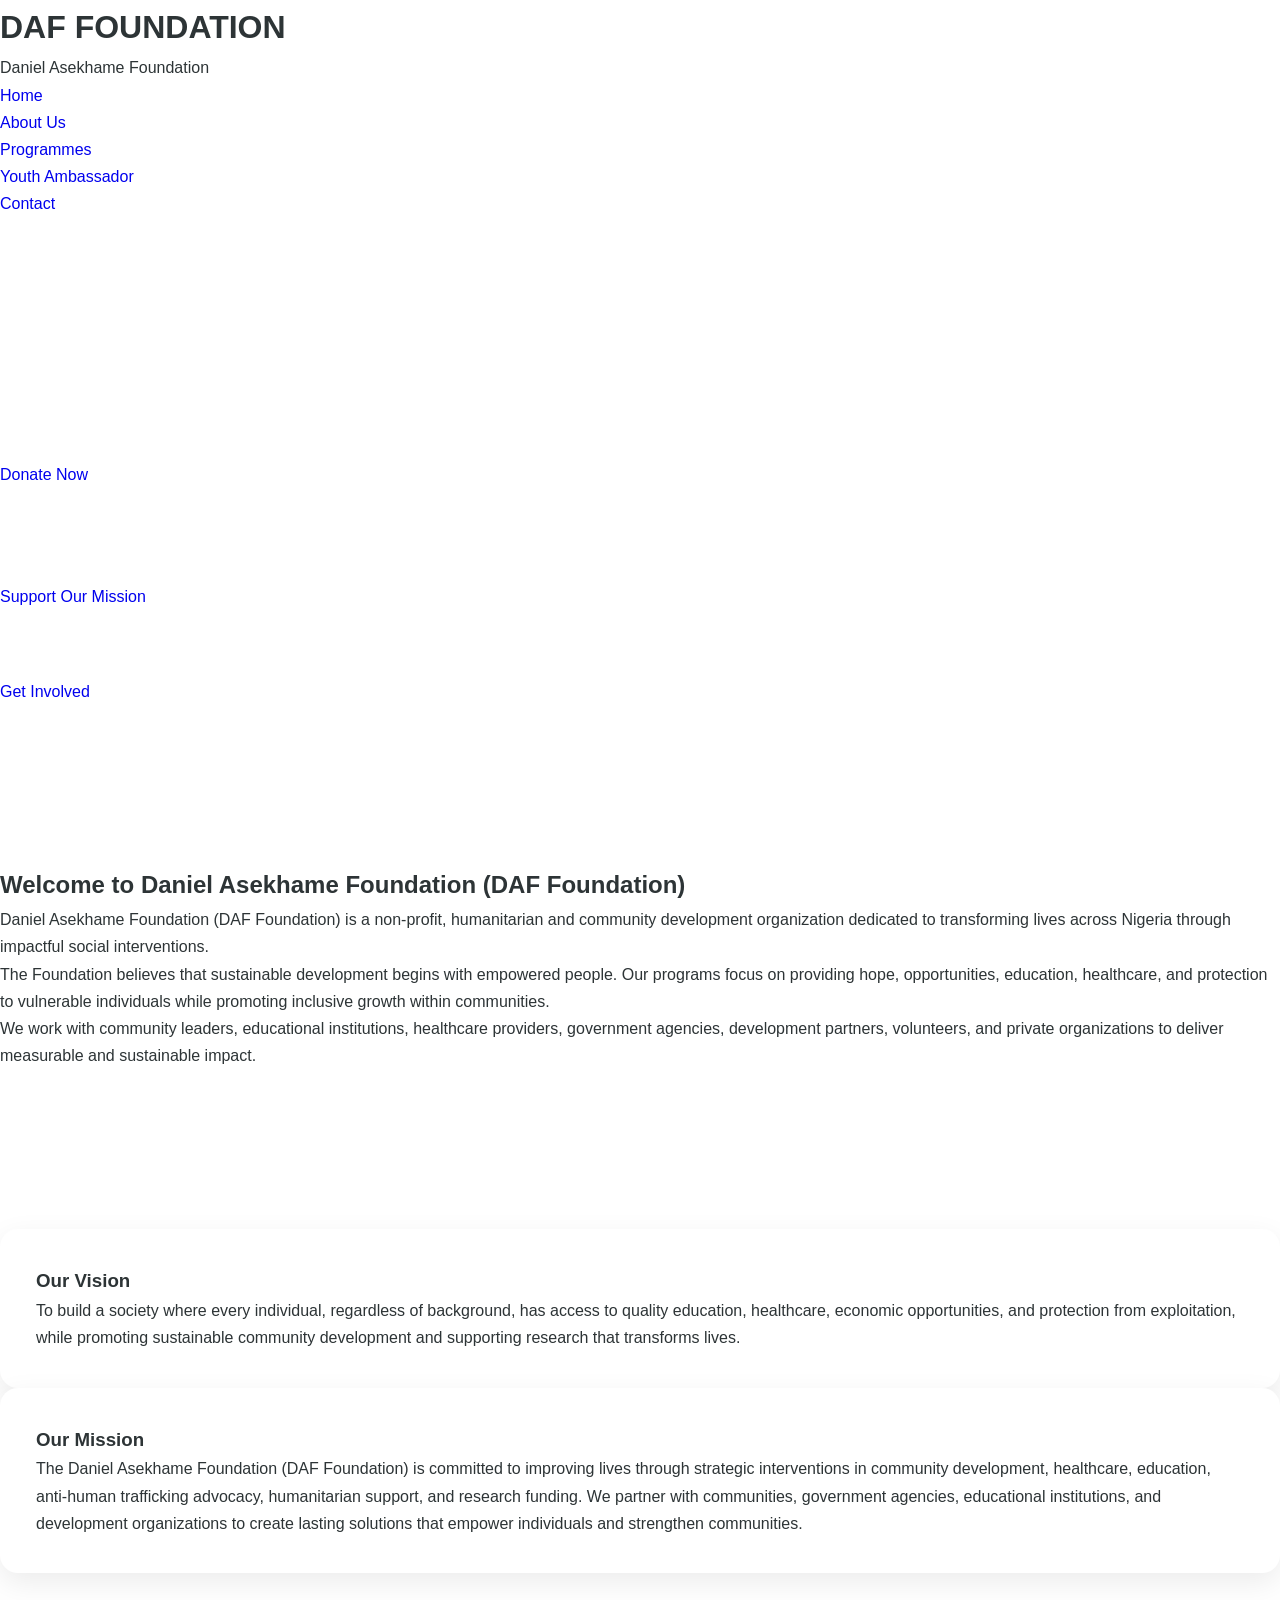
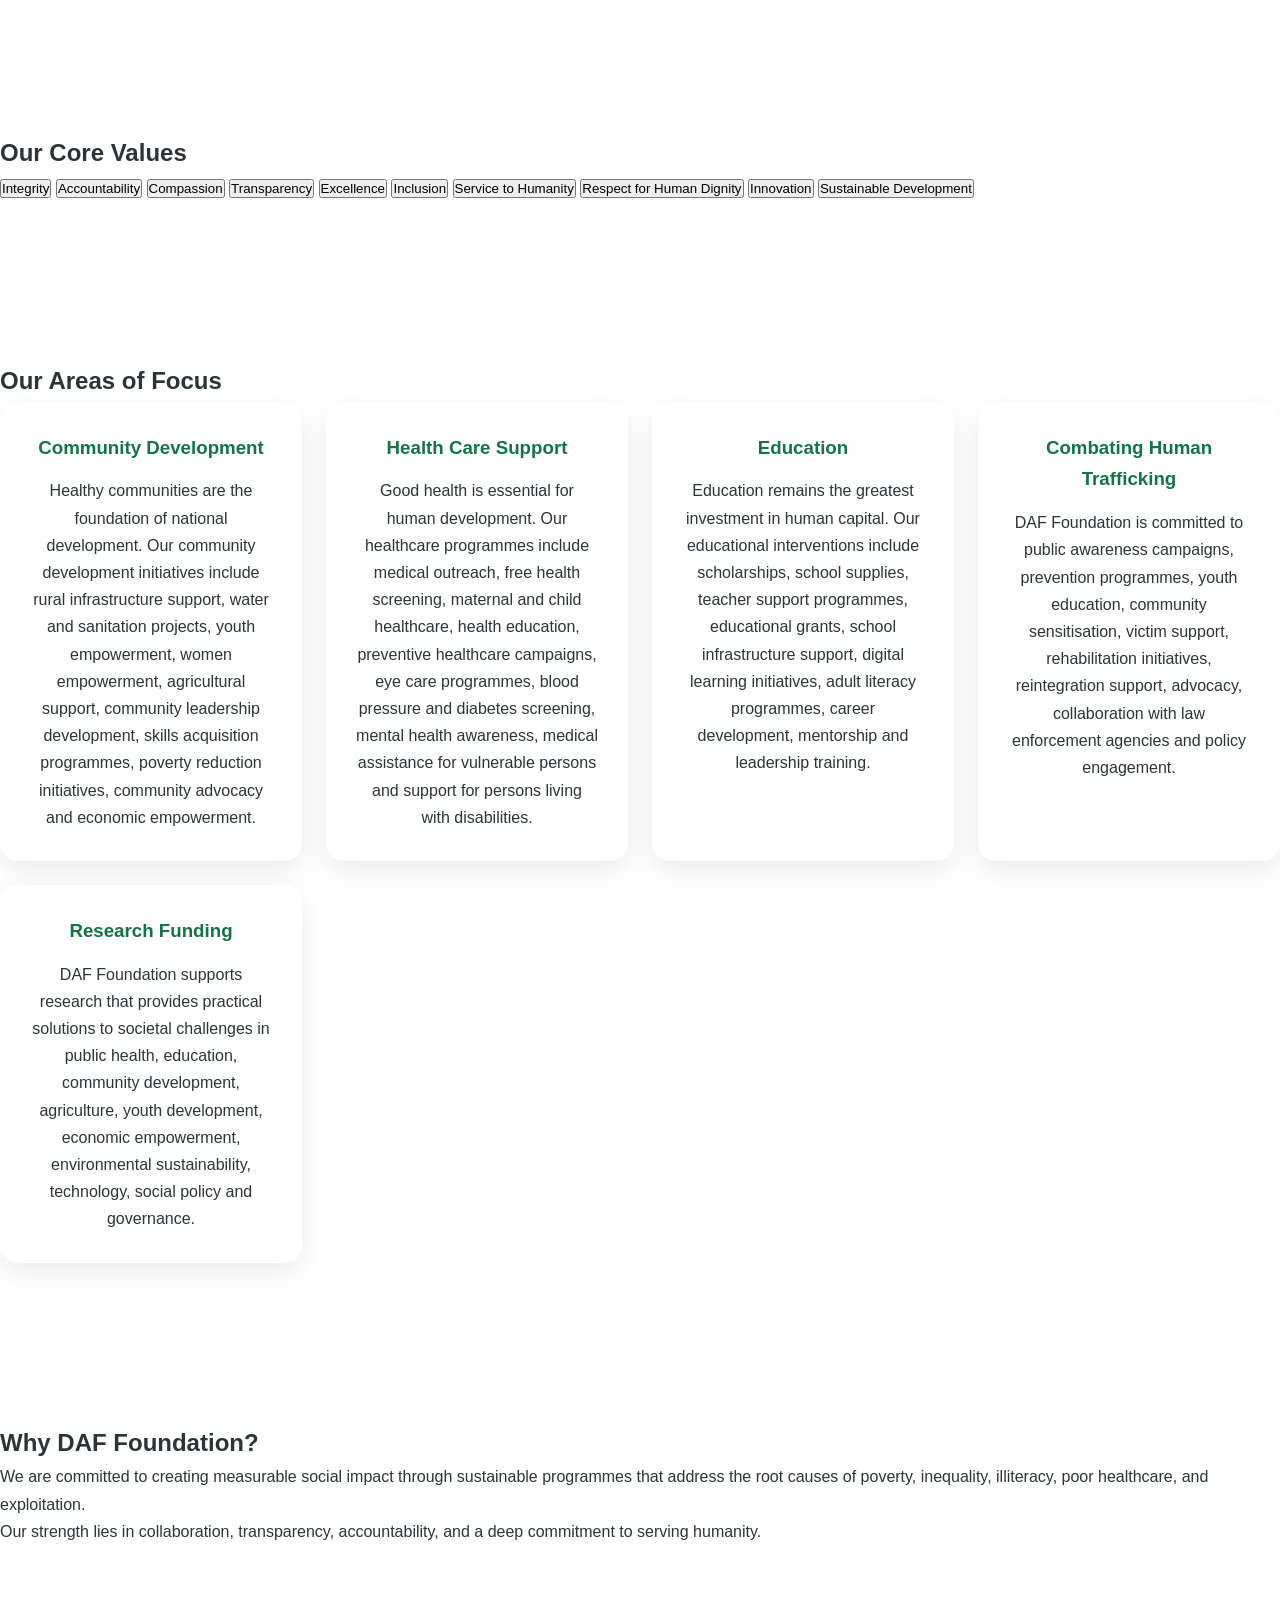
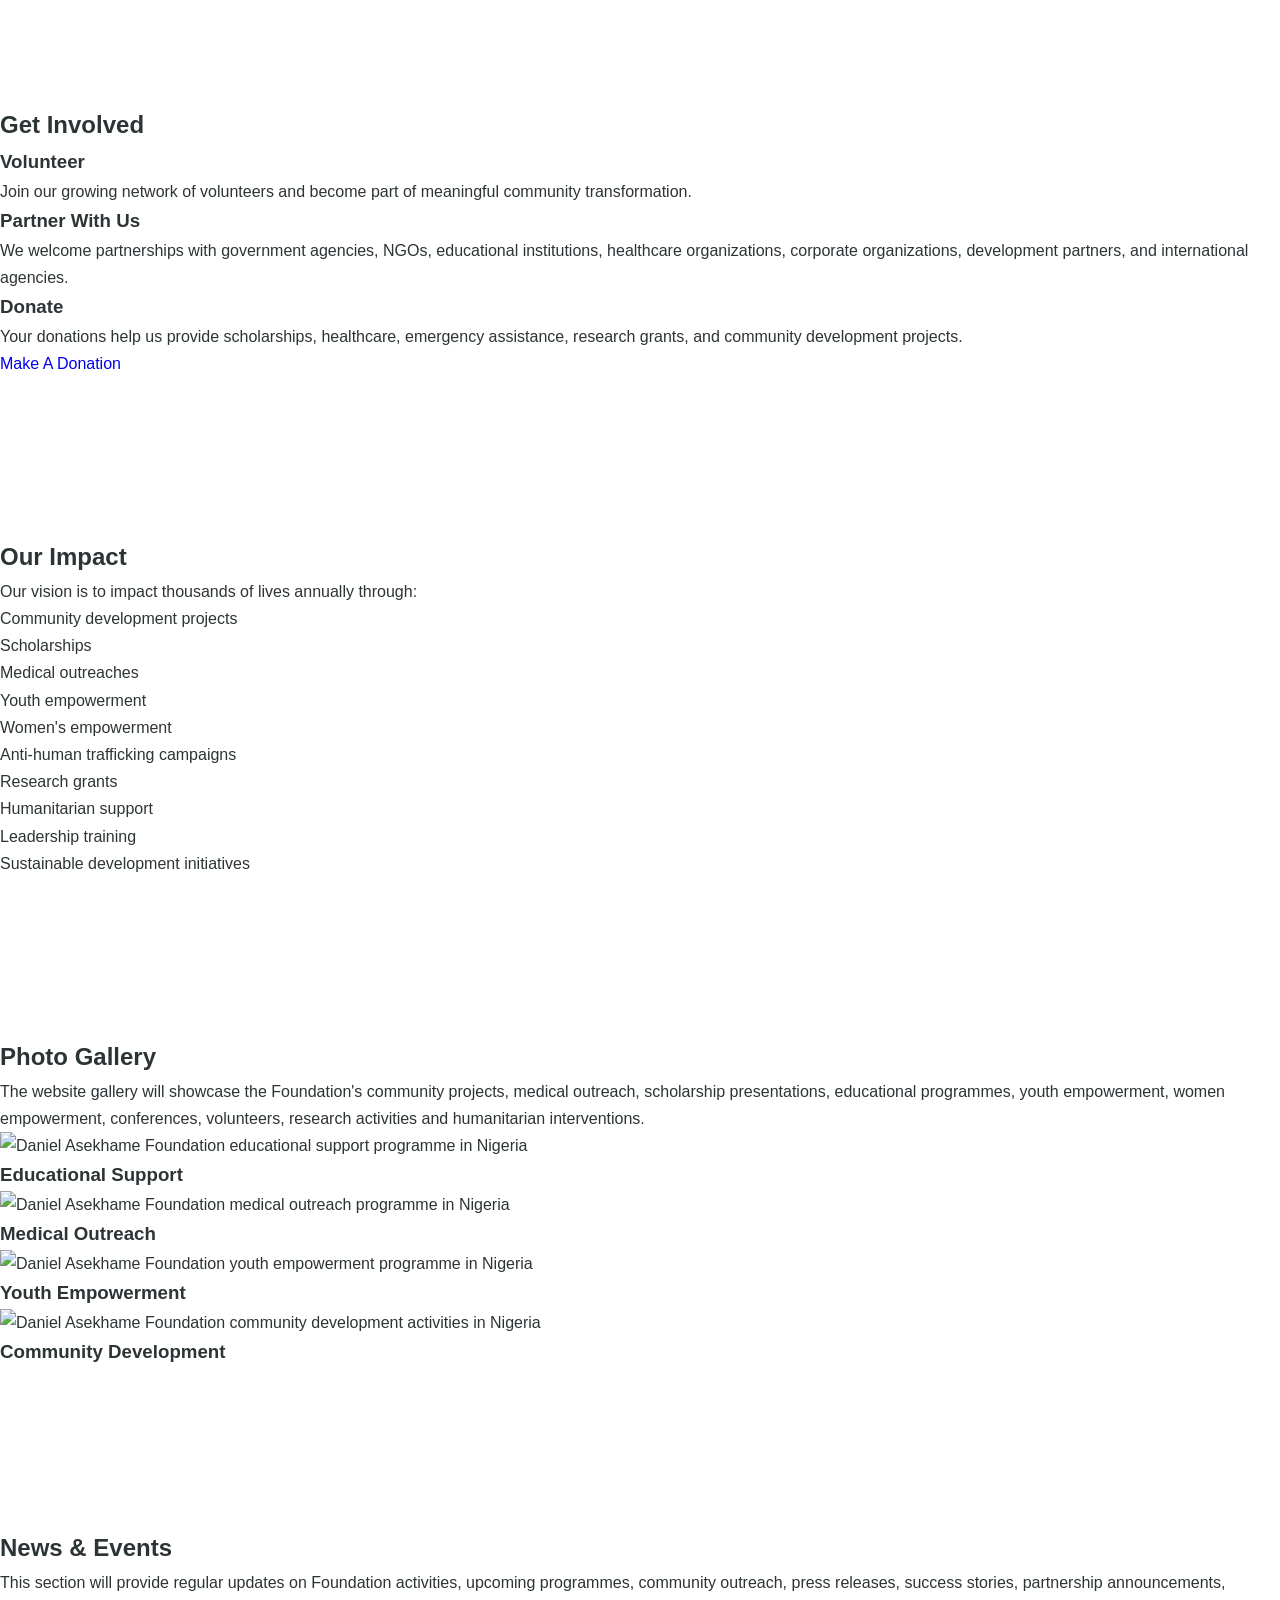
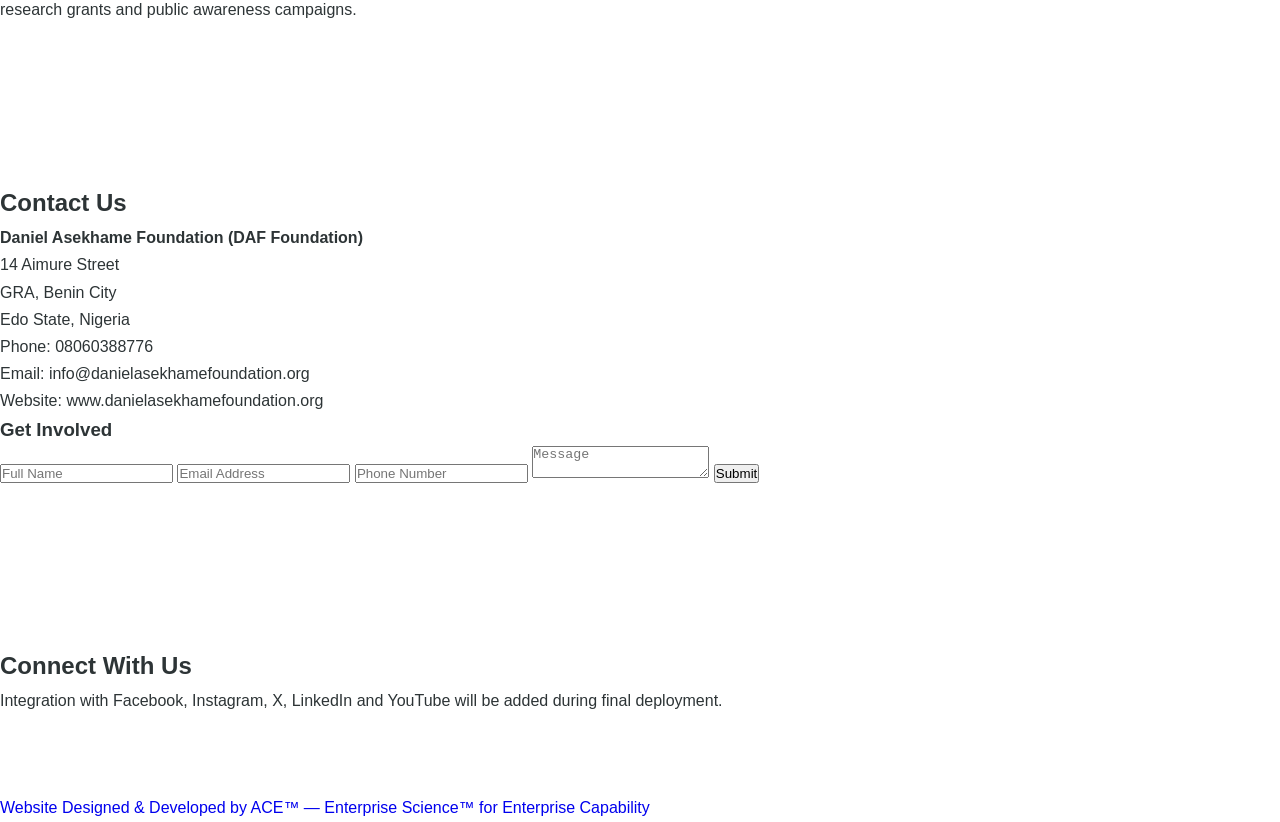
==== index.html @ 9eaa7b82 "Revise SEO metadata and enhance content structure Updated the title, meta description, and added key" ====
<!DOCTYPE html>
<html lang="en">

<head>

<meta charset="UTF-8">

<meta name="viewport" content="width=device-width, initial-scale=1.0">

<title>
Daniel Asekhame Foundation (DAF Foundation) | Transforming Lives Across Nigeria
</title>

<meta name="description" content="
Daniel Asekhame Foundation (DAF Foundation) is a Nigerian non-profit humanitarian and community development organisation committed to education, healthcare, youth empowerment, humanitarian support, anti-human trafficking advocacy and research funding.
">

<meta name="keywords" content="
Daniel Asekhame Foundation,
DAF Foundation,
Nigeria Foundation,
Community Development,
Humanitarian Support,
Education,
Healthcare
">


<meta property="og:title" content="Daniel Asekhame Foundation (DAF Foundation)">

<meta property="og:description" content="
Transforming lives through education, healthcare, community development, humanitarian support and sustainable development across Nigeria.
">

<meta property="og:type" content="website">

<meta property="og:locale" content="en_NG">


<link rel="stylesheet" href="style.css">


<script type="application/ld+json">

{
 "@context":"https://schema.org",
 "@type":"NGO",
 "name":"Daniel Asekhame Foundation",
 "address":{
   "@type":"PostalAddress",
   "streetAddress":"14 Aimure Street",
   "addressLocality":"GRA, Benin City",
   "addressRegion":"Edo State",
   "addressCountry":"Nigeria"
 },
 "telephone":"08060388776"
}

</script>


</head>


<body>


<header>

<div class="logo">

<h1>
DAF FOUNDATION
</h1>

<p>
Daniel Asekhame Foundation
</p>

</div>



<nav>

<ul>

<li>
<a href="index.html">
Home
</a>
</li>


<li>
<a href="about.html">
About Us
</a>
</li>


<li>
<a href="programmes.html">
Programmes
</a>
</li>


<li>
<a href="youth-ambassador.html">
Youth Ambassador
</a>
</li>


<li>
<a href="#contact">
Contact
</a>
</li>


</ul>

</nav>


</header>



<main>



<section class="hero-slider">


<div class="slide active">


<div class="hero-content">


<h2>
Transforming Lives. Strengthening Communities. Creating Hope.
</h2>


<p>
The Daniel Asekhame Foundation (DAF Foundation) is committed to improving lives through strategic interventions in community development, healthcare, education, anti-human trafficking advocacy, humanitarian support, and research funding.
</p>


<a href="#donation-section" class="donation-button">
Donate Now
</a>


</div>


</div>



<div class="slide">


<div class="hero-content">


<h2>
Building Stronger Communities Across Nigeria
</h2>


<p>
Through education, healthcare, youth empowerment, humanitarian support and sustainable development initiatives.
</p>


<a href="#donation-section" class="donation-button">
Support Our Mission
</a>


</div>


</div>



<div class="slide">


<div class="hero-content">


<h2>
Serving Humanity Through Compassion And Action
</h2>


<p>
Creating opportunities and supporting individuals and communities through impactful programmes.
</p>


<a href="#contact" class="donation-button">
Get Involved
</a>


</div>


</div>


</section>



<section class="intro">


<h2>
Welcome to Daniel Asekhame Foundation (DAF Foundation)
</h2>


<p>
Daniel Asekhame Foundation (DAF Foundation) is a non-profit, humanitarian and community development organization dedicated to transforming lives across Nigeria through impactful social interventions.
</p>


<p>
The Foundation believes that sustainable development begins with empowered people. Our programs focus on providing hope, opportunities, education, healthcare, and protection to vulnerable individuals while promoting inclusive growth within communities.
</p>


<p>
We work with community leaders, educational institutions, healthcare providers, government agencies, development partners, volunteers, and private organizations to deliver measurable and sustainable impact.
</p>


</section>



<section class="vision-mission">


<div class="card">


<h3>
Our Vision
</h3>


<p>
To build a society where every individual, regardless of background, has access to quality education, healthcare, economic opportunities, and protection from exploitation, while promoting sustainable community development and supporting research that transforms lives.
</p>


</div>



<div class="card">


<h3>
Our Mission
</h3>


<p>
The Daniel Asekhame Foundation (DAF Foundation) is committed to improving lives through strategic interventions in community development, healthcare, education, anti-human trafficking advocacy, humanitarian support, and research funding. We partner with communities, government agencies, educational institutions, and development organizations to create lasting solutions that empower individuals and strengthen communities.
</p>


</div>


</section>

<section class="core-values">


<h2>
Our Core Values
</h2>


<div class="values-grid">


<button>
Integrity
</button>


<button>
Accountability
</button>


<button>
Compassion
</button>


<button>
Transparency
</button>


<button>
Excellence
</button>


<button>
Inclusion
</button>


<button>
Service to Humanity
</button>


<button>
Respect for Human Dignity
</button>


<button>
Innovation
</button>


<button>
Sustainable Development
</button>


</div>


</section>



<section class="focus-area">


<h2>
Our Areas of Focus
</h2>



<div class="focus-grid">



<div class="focus-card">

<h3>
Community Development
</h3>

<p>
Healthy communities are the foundation of national development. Our community development initiatives include rural infrastructure support, water and sanitation projects, youth empowerment, women empowerment, agricultural support, community leadership development, skills acquisition programmes, poverty reduction initiatives, community advocacy and economic empowerment.
</p>

</div>




<div class="focus-card">

<h3>
Health Care Support
</h3>

<p>
Good health is essential for human development. Our healthcare programmes include medical outreach, free health screening, maternal and child healthcare, health education, preventive healthcare campaigns, eye care programmes, blood pressure and diabetes screening, mental health awareness, medical assistance for vulnerable persons and support for persons living with disabilities.
</p>

</div>




<div class="focus-card">

<h3>
Education
</h3>

<p>
Education remains the greatest investment in human capital. Our educational interventions include scholarships, school supplies, teacher support programmes, educational grants, school infrastructure support, digital learning initiatives, adult literacy programmes, career development, mentorship and leadership training.
</p>

</div>




<div class="focus-card">

<h3>
Combating Human Trafficking
</h3>

<p>
DAF Foundation is committed to public awareness campaigns, prevention programmes, youth education, community sensitisation, victim support, rehabilitation initiatives, reintegration support, advocacy, collaboration with law enforcement agencies and policy engagement.
</p>

</div>




<div class="focus-card">

<h3>
Research Funding
</h3>

<p>
DAF Foundation supports research that provides practical solutions to societal challenges in public health, education, community development, agriculture, youth development, economic empowerment, environmental sustainability, technology, social policy and governance.
</p>

</div>



</div>


</section>




<section class="why-daf">


<h2>
Why DAF Foundation?
</h2>


<p>
We are committed to creating measurable social impact through sustainable programmes that address the root causes of poverty, inequality, illiteracy, poor healthcare, and exploitation.
</p>


<p>
Our strength lies in collaboration, transparency, accountability, and a deep commitment to serving humanity.
</p>


</section>




<section class="involvement">


<h2>
Get Involved
</h2>



<div class="involvement-grid">



<div>

<h3>
Volunteer
</h3>

<p>
Join our growing network of volunteers and become part of meaningful community transformation.
</p>

</div>



<div>

<h3>
Partner With Us
</h3>

<p>
We welcome partnerships with government agencies, NGOs, educational institutions, healthcare organizations, corporate organizations, development partners, and international agencies.
</p>

</div>



<div id="donation-section">

<h3>
Donate
</h3>

<p>
Your donations help us provide scholarships, healthcare, emergency assistance, research grants, and community development projects.
</p>


<a href="#contact" class="donation-button">
Make A Donation
</a>


</div>


</div>


</section>





<section class="impact">


<h2>
Our Impact
</h2>


<p>
Our vision is to impact thousands of lives annually through:
</p>


<ul>

<li>
Community development projects
</li>

<li>
Scholarships
</li>

<li>
Medical outreaches
</li>

<li>
Youth empowerment
</li>

<li>
Women's empowerment
</li>

<li>
Anti-human trafficking campaigns
</li>

<li>
Research grants
</li>

<li>
Humanitarian support
</li>

<li>
Leadership training
</li>

<li>
Sustainable development initiatives
</li>

</ul>


</section>

<section class="gallery">


<h2>
Photo Gallery
</h2>


<p>
The website gallery will showcase the Foundation's community projects, medical outreach, scholarship presentations, educational programmes, youth empowerment, women empowerment, conferences, volunteers, research activities and humanitarian interventions.
</p>



<div class="gallery-grid">


<div class="gallery-item">

<img src="images/schools-support.jpg"
alt="Daniel Asekhame Foundation educational support programme in Nigeria"
loading="lazy">

<h3>
Educational Support
</h3>

</div>



<div class="gallery-item">

<img src="images/medical-outreach.jpg"
alt="Daniel Asekhame Foundation medical outreach programme in Nigeria"
loading="lazy">

<h3>
Medical Outreach
</h3>

</div>



<div class="gallery-item">

<img src="images/youth-development.jpg"
alt="Daniel Asekhame Foundation youth empowerment programme in Nigeria"
loading="lazy">

<h3>
Youth Empowerment
</h3>

</div>



<div class="gallery-item">

<img src="images/community-support.jpg"
alt="Daniel Asekhame Foundation community development activities in Nigeria"
loading="lazy">

<h3>
Community Development
</h3>

</div>



</div>


</section>





<section class="news">


<h2>
News & Events
</h2>


<p>
This section will provide regular updates on Foundation activities, upcoming programmes, community outreach, press releases, success stories, partnership announcements, research grants and public awareness campaigns.
</p>


</section>





<section class="contact" id="contact">


<h2>
Contact Us
</h2>


<p>
<strong>
Daniel Asekhame Foundation (DAF Foundation)
</strong>
</p>


<p>
14 Aimure Street<br>
GRA, Benin City<br>
Edo State, Nigeria
</p>


<p>
Phone: 08060388776
</p>


<p>
Email: info@danielasekhamefoundation.org
</p>


<p>
Website: www.danielasekhamefoundation.org
</p>



<h3>
Get Involved
</h3>


<form class="contact-form">


<input type="text" placeholder="Full Name" required>


<input type="email" placeholder="Email Address" required>


<input type="tel" placeholder="Phone Number">


<textarea placeholder="Message"></textarea>


<button type="submit">
Submit
</button>


</form>



</section>





<section class="social">


<h2>
Connect With Us
</h2>


<p>
Integration with Facebook, Instagram, X, LinkedIn and YouTube will be added during final deployment.
</p>


</section>




</main>





<footer>


<p>

<a href="#">
Website Designed & Developed by ACE™ — Enterprise Science™ for Enterprise Capability
</a>

</p>


</footer>





<script src="script.js"></script>



</body>


</html>
---- style.css ----
/* ==========================================
   DANIEL ASEKHAME FOUNDATION
   WEBSITE v1.2
========================================== */

*{
    margin:0;
    padding:0;
    box-sizing:border-box;
}

:root{

    --primary:#157347;
    --primary-dark:#0d5c36;

    --accent:#f4c542;

    --white:#ffffff;

    --light:#f8faf8;

    --text:#2d3436;

    --muted:#6c757d;

    --shadow:0 10px 30px rgba(0,0,0,.08);

    --radius:18px;

    --transition:.35s ease;

}

html{

    scroll-behavior:smooth;

}

body{

    font-family:'Poppins',sans-serif;

    background:var(--white);

    color:var(--text);

    line-height:1.7;

}

img{

    max-width:100%;

    display:block;

}

a{

    text-decoration:none;

}

.container{

    width:min(92%,1200px);

    margin:auto;

}

section{

    padding:80px 0;

}

/* ==========================================
   HEADER
========================================== */

.header{

    position:sticky;

    top:0;

    z-index:999;

    background:#ffffff;

    box-shadow:0 2px 15px rgba(0,0,0,.06);

}

.header .container{

    display:flex;

    justify-content:space-between;

    align-items:center;

    padding:18px 0;

}

.logo img{

    width:68px;

    height:auto;

}

.nav-links{

    display:flex;

    list-style:none;

    gap:28px;

}

.nav-links a{

    color:var(--text);

    font-weight:500;

    transition:var(--transition);

}

.nav-links a:hover,

.nav-links a.active{

    color:var(--primary);

}

/* ==========================================
   BUTTONS
========================================== */

.btn-primary{

    display:inline-block;

    padding:14px 28px;

    background:var(--primary);

    color:#fff;

    border-radius:50px;

    font-weight:600;

    transition:var(--transition);

}

.btn-primary:hover{

    background:var(--primary-dark);

    transform:translateY(-2px);

}

.btn-secondary{

    display:inline-block;

    padding:14px 28px;

    border:2px solid var(--accent);

    color:var(--primary);

    border-radius:50px;

    font-weight:600;

    transition:var(--transition);

}

.btn-secondary:hover{

    background:var(--accent);

}

/* ==========================================
   HERO
========================================== */

.hero{

    min-height:92vh;

    background:url("images/hero.jpg") center center/cover no-repeat;

    position:relative;

}

.hero-overlay{

    background:rgba(0,0,0,.48);

    min-height:92vh;

    display:flex;

    align-items:center;

}

.hero-content{

    max-width:700px;

    color:#fff;

}

.hero h1{

    font-size:3rem;

    line-height:1.2;

    margin-bottom:20px;

    font-weight:700;

}

.hero p{

    font-size:1.15rem;

    margin-bottom:35px;

}

.hero-buttons{

    display:flex;

    gap:15px;

    flex-wrap:wrap;

}

/* ==========================================
   SECTION HEADINGS
========================================== */

.section-heading{
    text-align:center;
    max-width:760px;
    margin:0 auto 50px;
}

.section-tag{
    display:inline-block;
    background:rgba(21,115,71,.10);
    color:var(--primary);
    padding:8px 18px;
    border-radius:999px;
    font-size:.85rem;
    font-weight:600;
    margin-bottom:16px;
}

.section-heading h2{
    font-size:2.2rem;
    color:var(--primary);
    margin-bottom:16px;
}

.section-heading p{
    color:var(--muted);
}

/* ==========================================
   VISION & MISSION
========================================== */

.section-grid{
    display:grid;
    grid-template-columns:repeat(2,1fr);
    gap:30px;
}

.card{
    background:#fff;
    border-radius:var(--radius);
    padding:36px;
    box-shadow:var(--shadow);
    transition:var(--transition);
}

.card:hover{
    transform:translateY(-6px);
}

.card h2{
    color:var(--primary);
    margin:18px 0;
}

/* ==========================================
   AREAS OF FOCUS
========================================== */

.focus-grid{
    display:grid;
    grid-template-columns:repeat(auto-fit,minmax(260px,1fr));
    gap:24px;
}

.focus-card{
    background:#fff;
    border-radius:var(--radius);
    padding:30px;
    text-align:center;
    box-shadow:var(--shadow);
    transition:var(--transition);
}

.focus-card:hover{
    transform:translateY(-8px);
}

.focus-icon{
    font-size:2.5rem;
    margin-bottom:20px;
}

.focus-card h3{
    color:var(--primary);
    margin-bottom:14px;
}

/* ==========================================
   CORE VALUES ACCORDION
========================================== */

.accordion{
    max-width:900px;
    margin:auto;
}

.accordion-item{
    background:#fff;
    border-radius:14px;
    box-shadow:var(--shadow);
    margin-bottom:18px;
    overflow:hidden;
}

.accordion-header{
    width:100%;
    background:#fff;
    border:none;
    padding:22px 24px;
    display:flex;
    justify-content:space-between;
    align-items:center;
    cursor:pointer;
    font-size:1rem;
    font-weight:600;
    color:var(--primary);
}

.accordion-content{
    max-height:0;
    overflow:hidden;
    transition:max-height .35s ease;
    padding:0 24px;
}

.accordion-item.active .accordion-content{
    max-height:300px;
    padding:0 24px 24px;
}

.accordion-item.active .accordion-icon{
    transform:rotate(45deg);
}

.accordion-icon{
    font-size:1.4rem;
    transition:.3s;
}

/* ==========================================
   CTA
========================================== */

.cta-box{
    background:linear-gradient(135deg,var(--primary),var(--primary-dark));
    color:#fff;
    border-radius:var(--radius);
    text-align:center;
    padding:60px 30px;
}

.cta-box h2{
    margin-bottom:18px;
}

.cta-box p{
    max-width:700px;
    margin:0 auto 30px;
}

.cta-buttons{
    display:flex;
    justify-content:center;
    gap:16px;
    flex-wrap:wrap;
}

/* ==========================================
   CONTACT
========================================== */

.contact-card{
    background:#fff;
    max-width:650px;
    margin:auto;
    padding:40px;
    border-radius:var(--radius);
    box-shadow:var(--shadow);
    text-align:center;
}

.contact-card h3{
    color:var(--primary);
    margin-bottom:20px;
}

/* ==========================================
   FOOTER
========================================== */

.footer{
    background:#103d27;
    color:#fff;
    text-align:center;
    padding:40px 20px;
}

.footer p{
    margin:10px 0;
}

.footer a{
    color:var(--accent);
    font-weight:600;
    transition:var(--transition);
}

.footer a:hover{
    color:#fff;
}

/* ==========================================
   MOBILE
========================================== */

@media (max-width:768px){

    .header .container{
        flex-direction:column;
        gap:18px;
    }

    .nav-links{
        gap:18px;
        flex-wrap:wrap;
        justify-content:center;
    }

    .hero{
        min-height:80vh;
    }

    .hero-overlay{
        min-height:80vh;
    }

    .hero h1{
        font-size:2.2rem;
    }

    .hero p{
        font-size:1rem;
    }

    .section-grid{
        grid-template-columns:1fr;
    }

    .section-heading h2{
        font-size:1.8rem;
    }

    section{
        padding:60px 0;
    }

    .card,
    .focus-card,
    .contact-card{
        padding:24px;
    }

    .accordion-header{
        padding:18px;
        font-size:.95rem;
    }

    .cta-box{
        padding:40px 24px;
    }
}

/* ==========================================
   SCROLL ANIMATIONS
========================================== */

.hidden{

    opacity:0;

    transform:translateY(35px);

    transition:all .7s ease;

}

.show{

    opacity:1;

    transform:translateY(0);

}
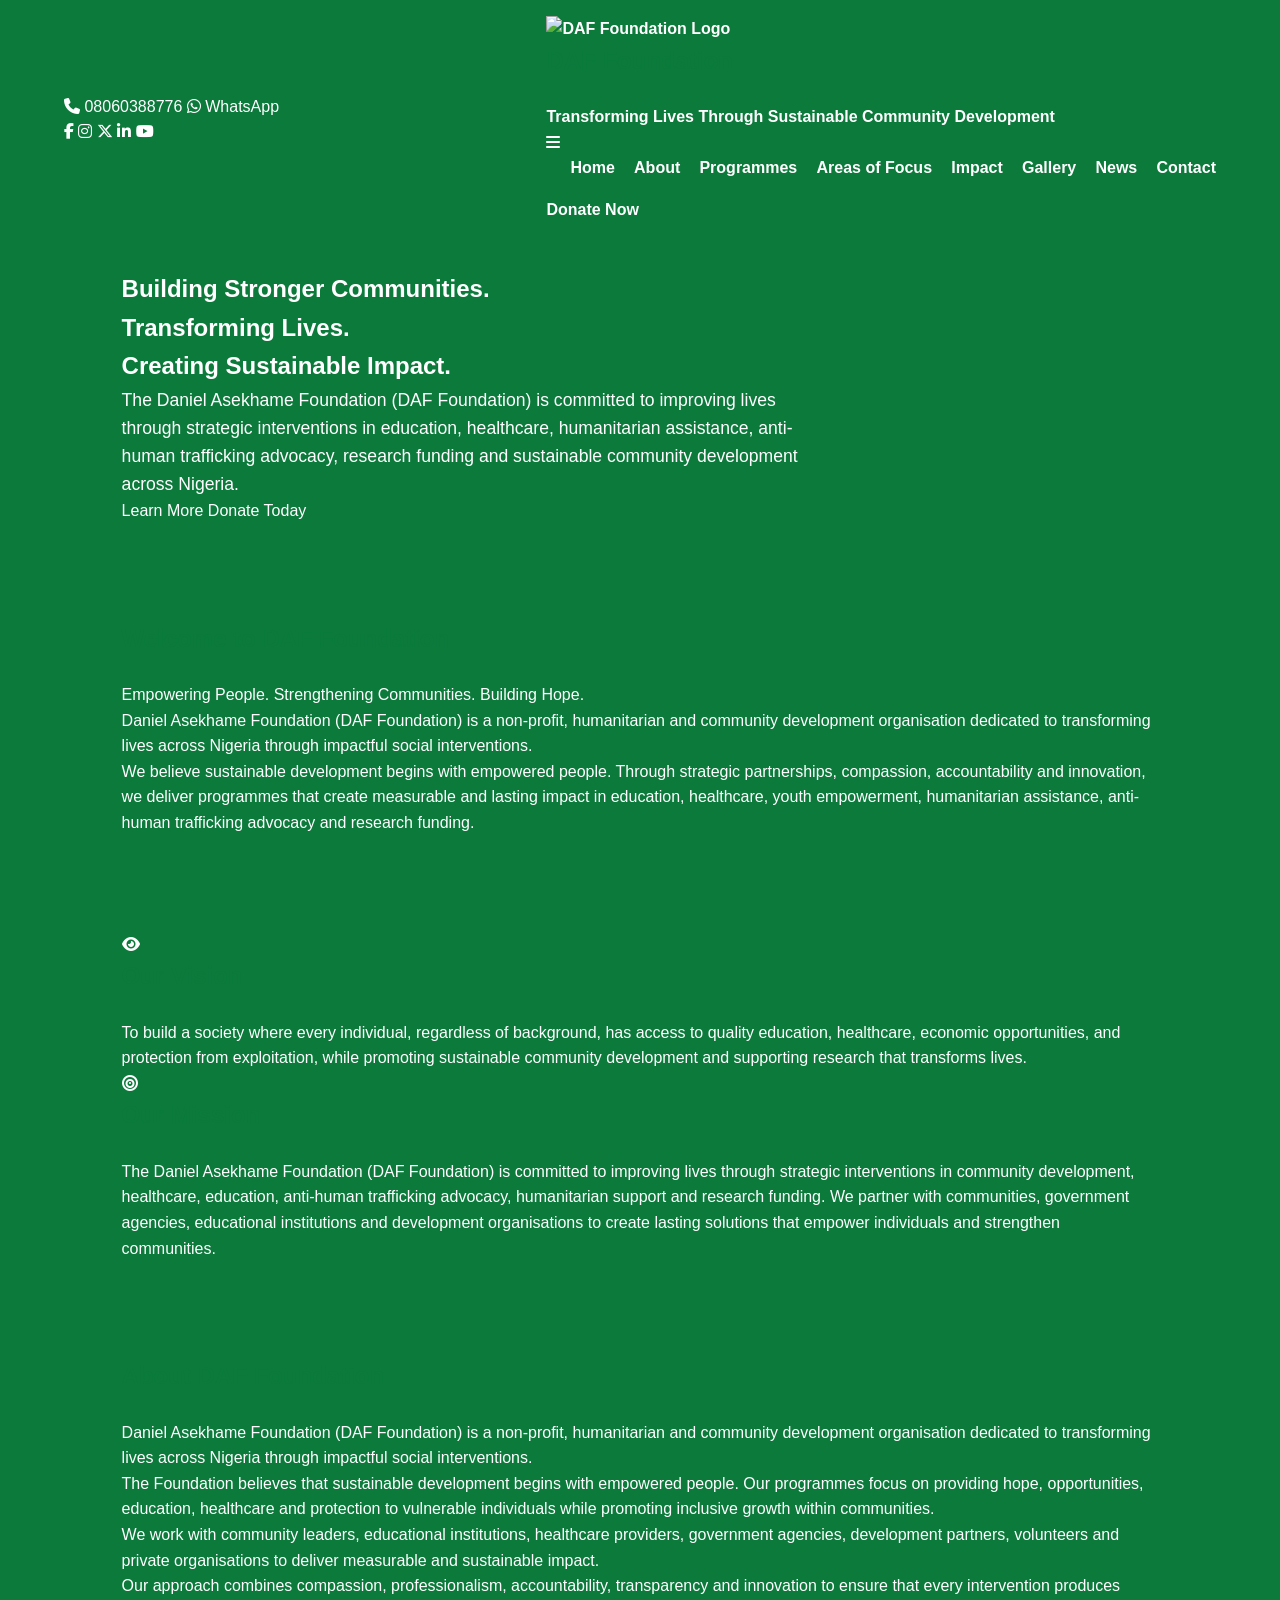
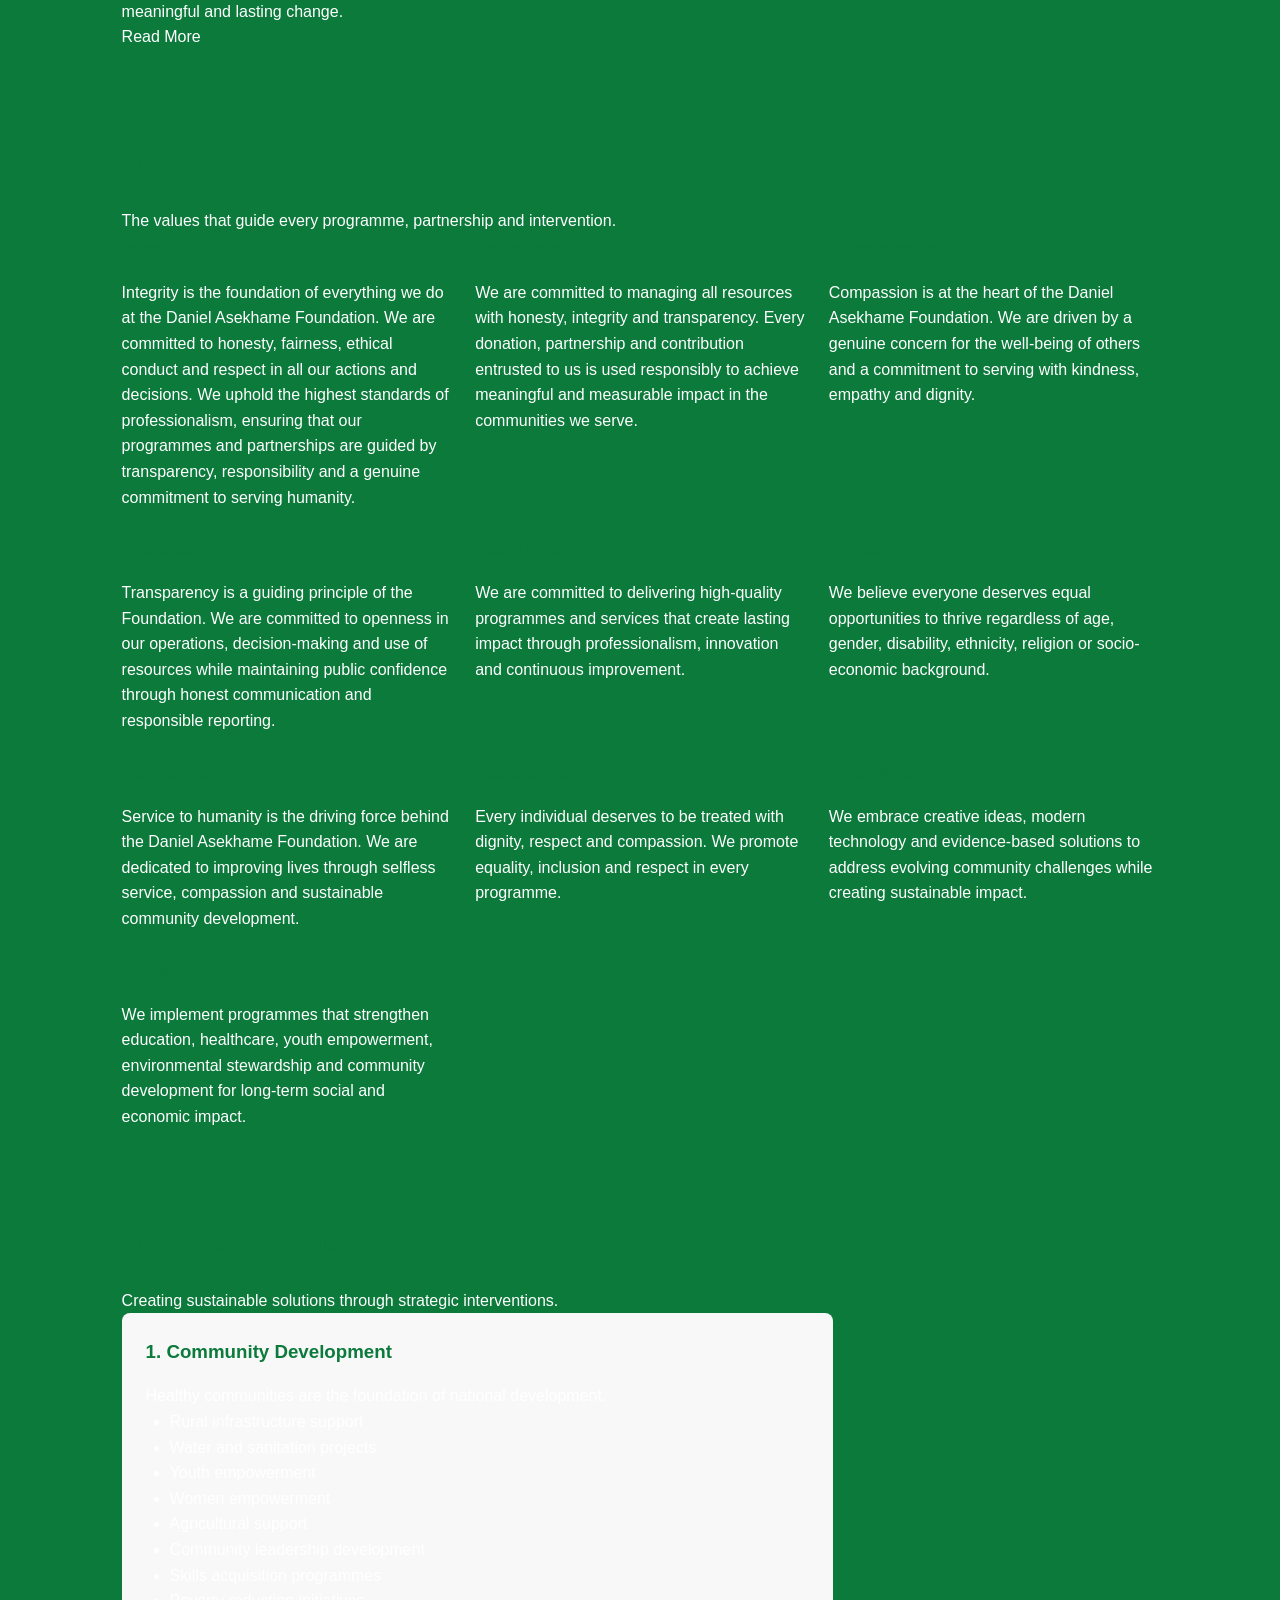
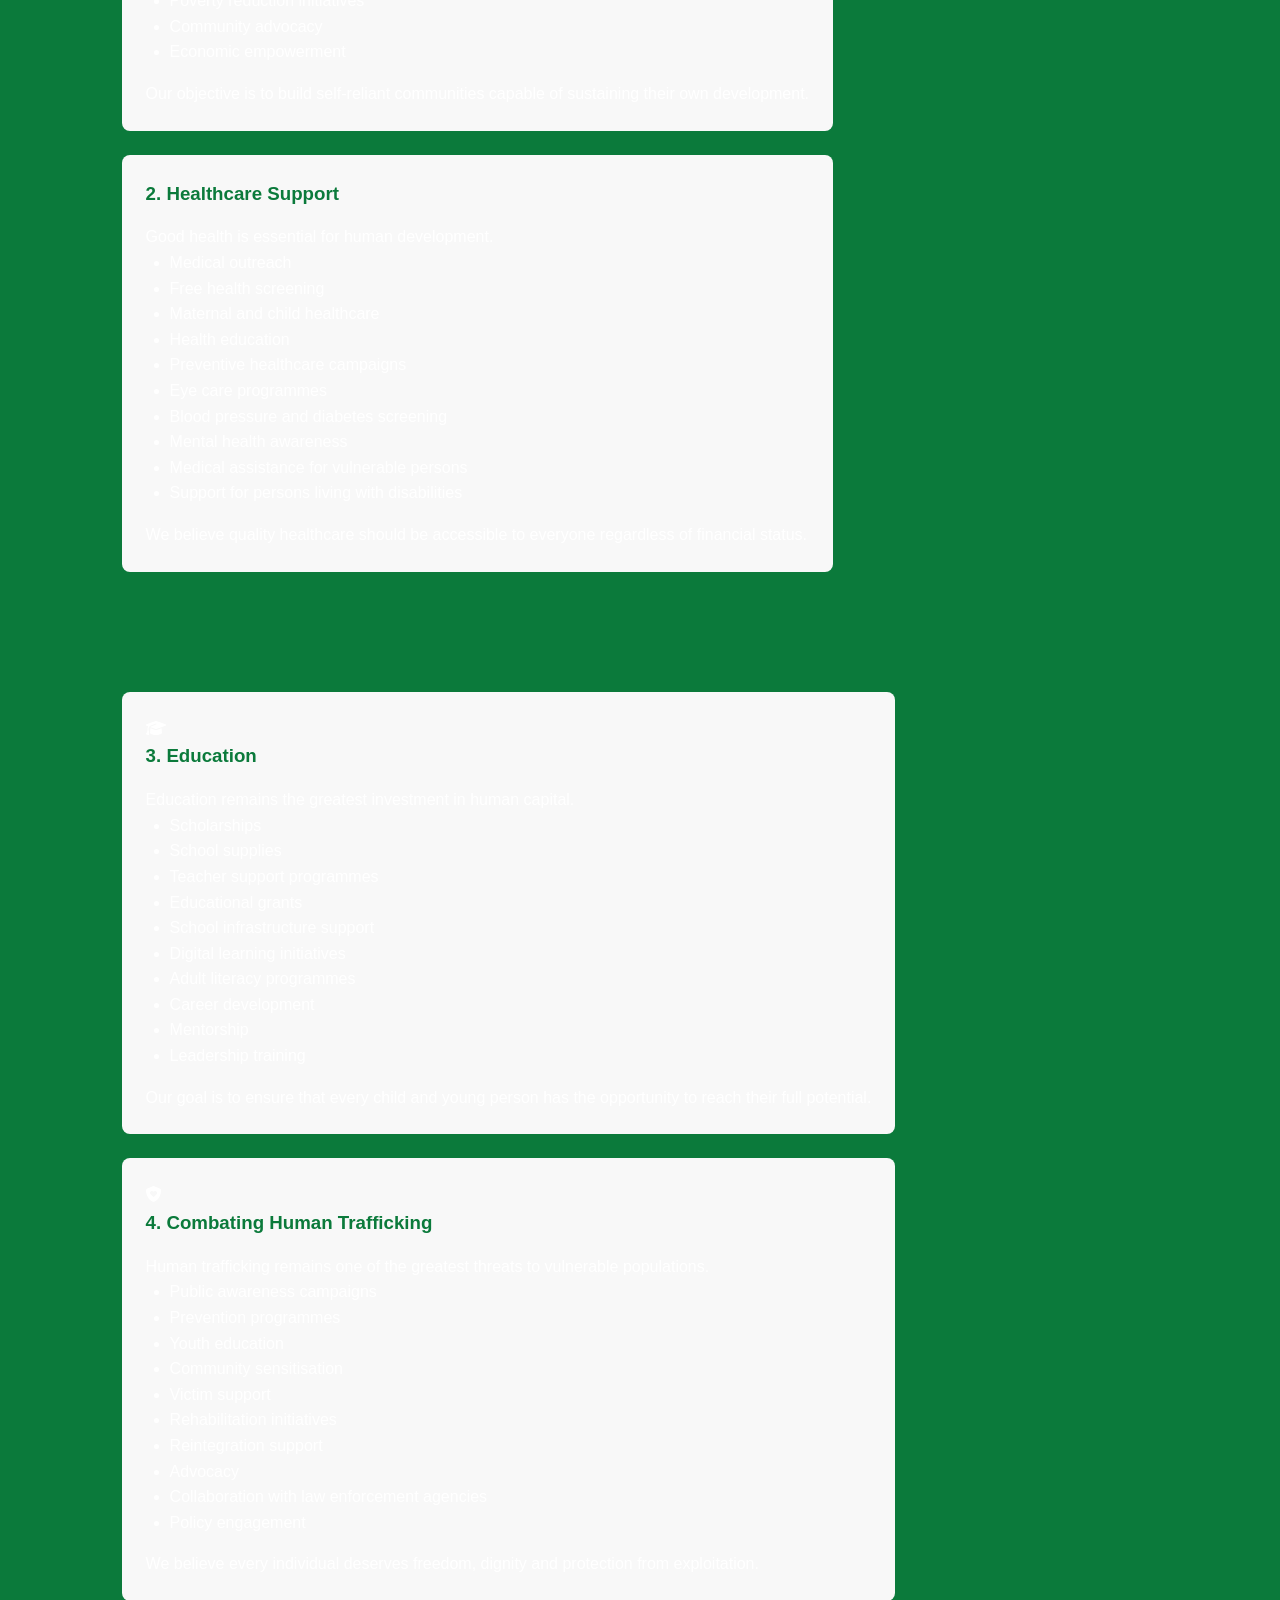
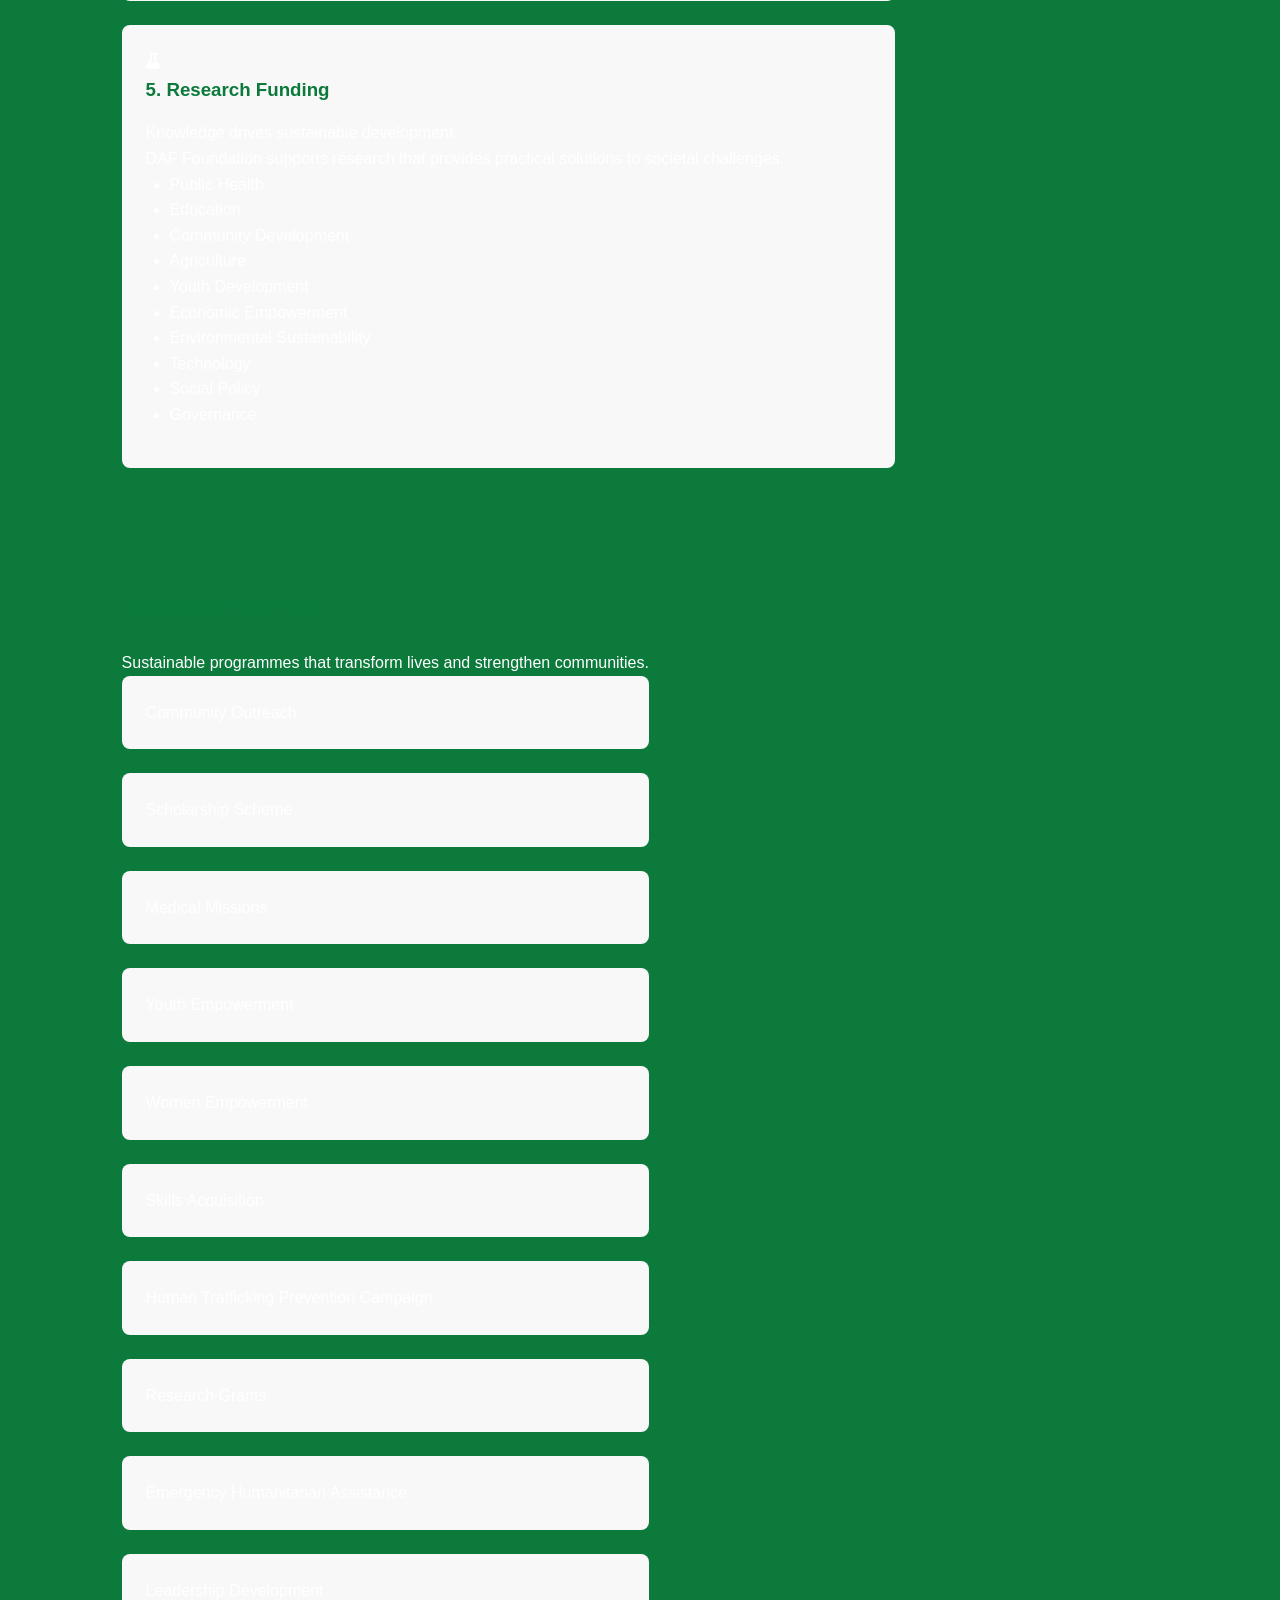
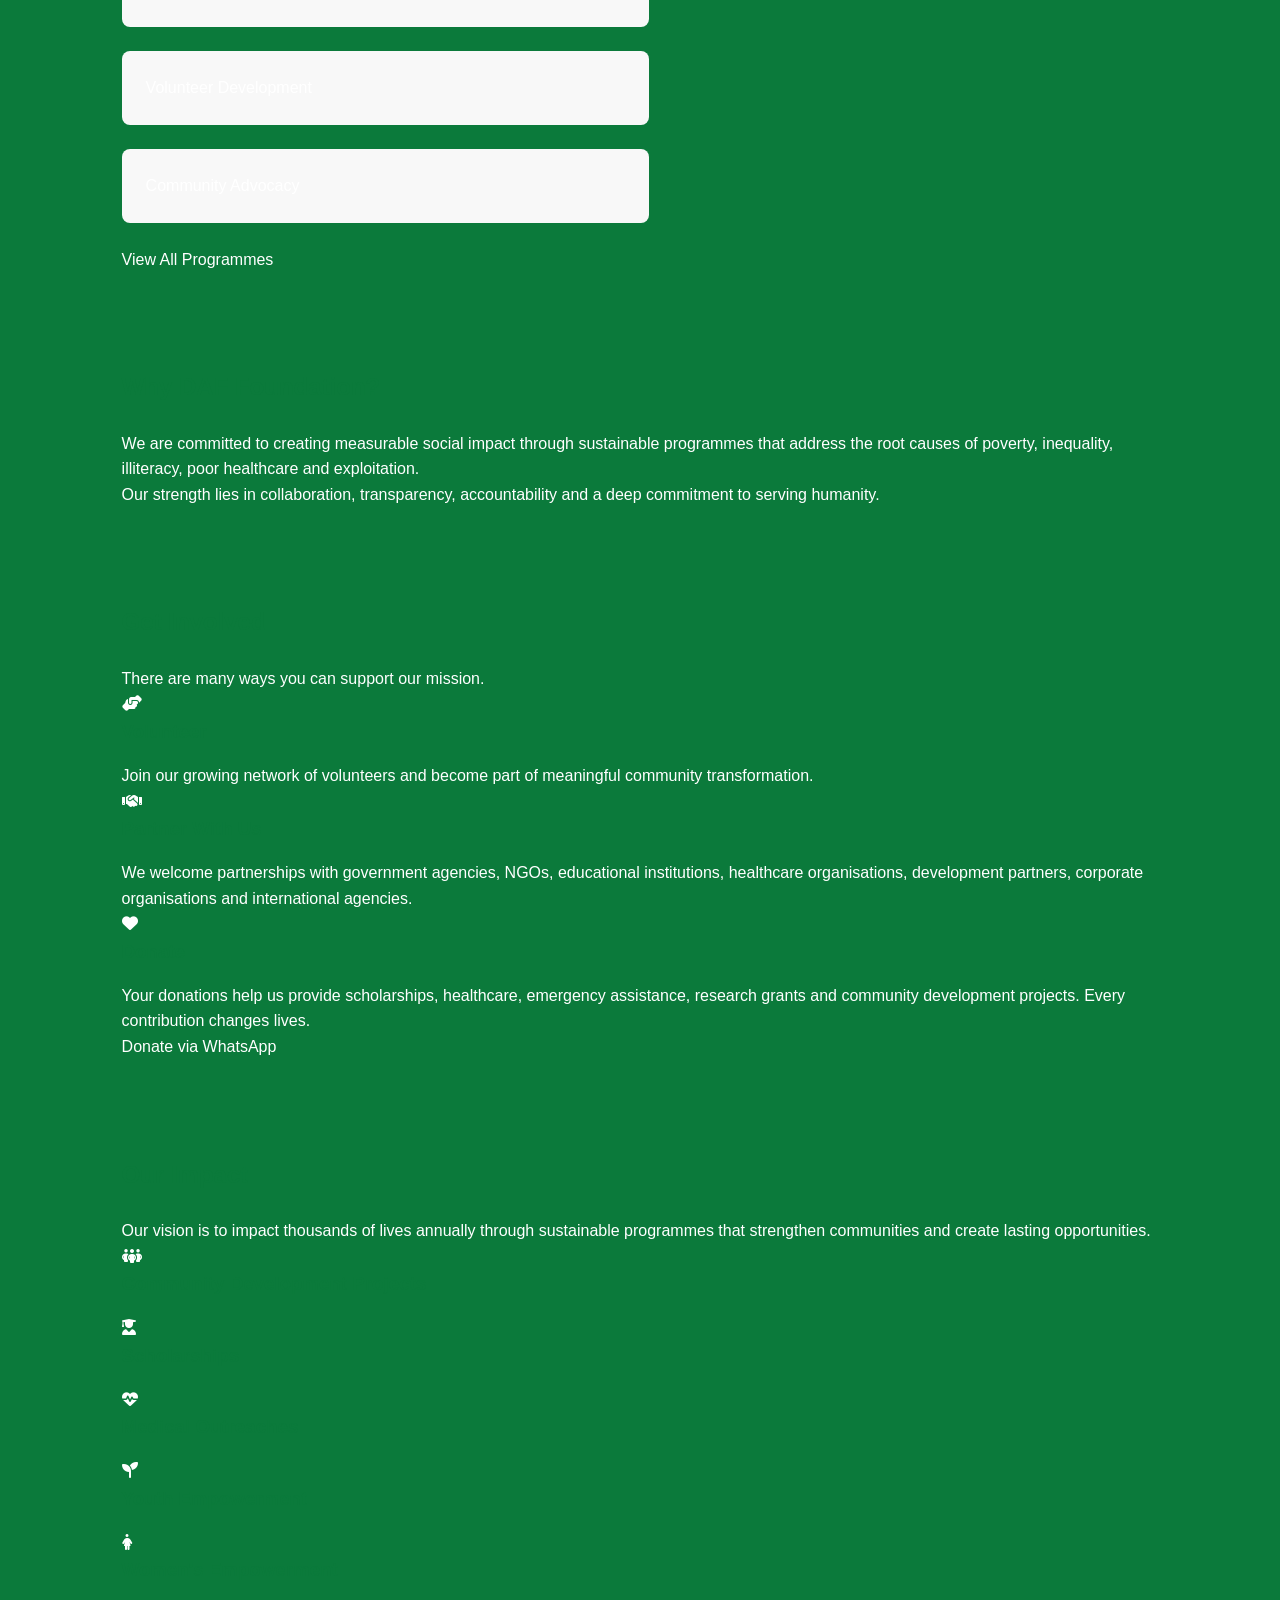
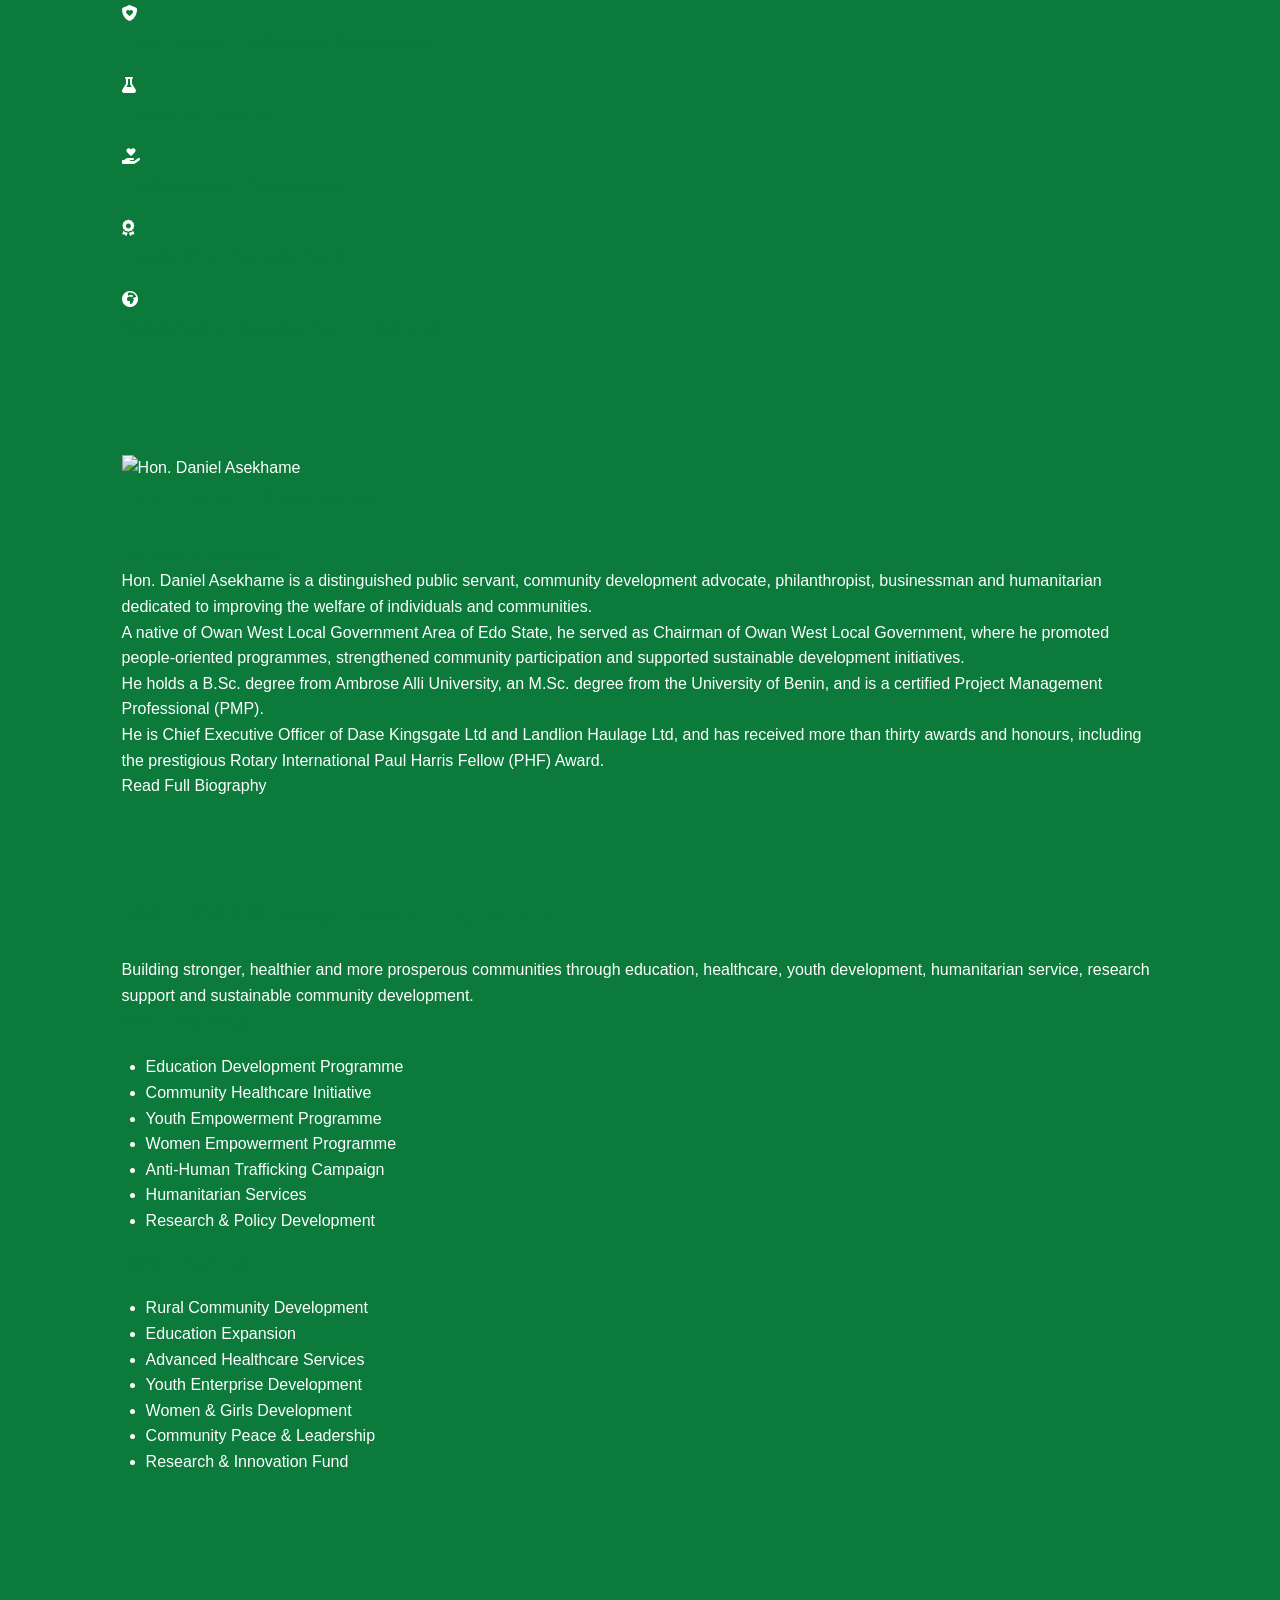
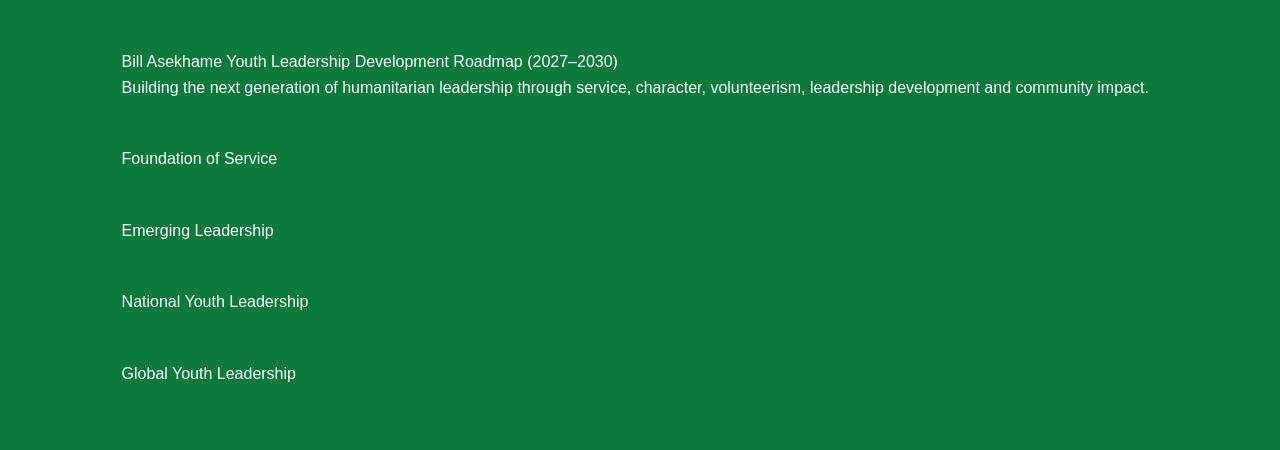
==== commit a2602ccd: "Change greeting from 'Hello World' to 'Goodbye World'" ====
--- a/index.html
+++ b/index.html
@@ -1,829 +1,1240 @@
 <!DOCTYPE html>
 <html lang="en">
-
 <head>
 
 <meta charset="UTF-8">
-
+<meta http-equiv="X-UA-Compatible" content="IE=edge">
 <meta name="viewport" content="width=device-width, initial-scale=1.0">
 
-<title>
-Daniel Asekhame Foundation (DAF Foundation) | Transforming Lives Across Nigeria
-</title>
-
-<meta name="description" content="
-Daniel Asekhame Foundation (DAF Foundation) is a Nigerian non-profit humanitarian and community development organisation committed to education, healthcare, youth empowerment, humanitarian support, anti-human trafficking advocacy and research funding.
-">
-
-<meta name="keywords" content="
-Daniel Asekhame Foundation,
-DAF Foundation,
-Nigeria Foundation,
-Community Development,
-Humanitarian Support,
-Education,
-Healthcare
-">
-
-
-<meta property="og:title" content="Daniel Asekhame Foundation (DAF Foundation)">
-
-<meta property="og:description" content="
-Transforming lives through education, healthcare, community development, humanitarian support and sustainable development across Nigeria.
-">
+<title>Daniel Asekhame Foundation (DAF Foundation)</title>
+
+<meta name="description" content="Daniel Asekhame Foundation (DAF Foundation) is a non-profit humanitarian and community development organisation dedicated to transforming lives through education, healthcare, youth empowerment, anti-human trafficking advocacy, humanitarian assistance, research funding and sustainable community development.">
+
+<meta name="keywords" content="Daniel Asekhame Foundation, DAF Foundation, NGO Nigeria, Community Development, Education, Healthcare, Humanitarian, Scholarships, Youth Empowerment, Women Empowerment, Research Funding">
+
+<meta name="author" content="Daniel Asekhame Foundation">
+
+<meta property="og:title" content="Daniel Asekhame Foundation">
+
+<meta property="og:description" content="Transforming Lives Through Sustainable Community Development">
 
 <meta property="og:type" content="website">
 
-<meta property="og:locale" content="en_NG">
-
+<meta property="og:image" content="images/daf-cover.jpg">
+
+<meta property="og:url" content="#">
+
+<link rel="preconnect" href="https://fonts.googleapis.com">
+
+<link rel="preconnect" href="https://fonts.gstatic.com" crossorigin>
+
+<link href="https://fonts.googleapis.com/css2?family=Poppins:wght@300;400;500;600;700;800&display=swap" rel="stylesheet">
 
 <link rel="stylesheet" href="style.css">
 
-
-<script type="application/ld+json">
-
-{
- "@context":"https://schema.org",
- "@type":"NGO",
- "name":"Daniel Asekhame Foundation",
- "address":{
-   "@type":"PostalAddress",
-   "streetAddress":"14 Aimure Street",
-   "addressLocality":"GRA, Benin City",
-   "addressRegion":"Edo State",
-   "addressCountry":"Nigeria"
- },
- "telephone":"08060388776"
-}
-
-</script>
-
+<link rel="stylesheet"
+href="https://cdnjs.cloudflare.com/ajax/libs/font-awesome/6.5.2/css/all.min.css">
+
+<link rel="icon" href="images/favicon.png">
 
 </head>
 
-
 <body>
 
-
-<header>
-
-<div class="logo">
+<!-- ========================= -->
+<!-- HEADER -->
+<!-- ========================= -->
+
+<header id="home">
+
+<div class="top-bar">
+
+<div class="container">
+
+<div class="top-contact">
+
+<a href="tel:+2348060388776">
+
+<i class="fa-solid fa-phone"></i>
+
+08060388776
+
+</a>
+
+<a href="https://wa.me/2348060388776" target="_blank">
+
+<i class="fa-brands fa-whatsapp"></i>
+
+WhatsApp
+
+</a>
+
+</div>
+
+<div class="top-social">
+
+<a href="#"><i class="fab fa-facebook-f"></i></a>
+
+<a href="#"><i class="fab fa-instagram"></i></a>
+
+<a href="#"><i class="fab fa-x-twitter"></i></a>
+
+<a href="#"><i class="fab fa-linkedin-in"></i></a>
+
+<a href="#"><i class="fab fa-youtube"></i></a>
+
+</div>
+
+</div>
+
+</div>
+
+<nav class="navbar">
+
+<div class="container">
+
+<a href="index.html" class="logo">
+
+<img src="images/daf-logo.png" alt="DAF Foundation Logo">
+
+<div>
+
+<h2>DAF Foundation</h2>
+
+<span>Transforming Lives Through Sustainable Community Development</span>
+
+</div>
+
+</a>
+
+<div class="menu-toggle">
+
+<i class="fas fa-bars"></i>
+
+</div>
+
+<ul class="nav-links">
+
+<li><a href="index.html" class="active">Home</a></li>
+
+<li><a href="about.html">About</a></li>
+
+<li><a href="programmes.html">Programmes</a></li>
+
+<li><a href="#focus">Areas of Focus</a></li>
+
+<li><a href="#impact">Impact</a></li>
+
+<li><a href="#gallery">Gallery</a></li>
+
+<li><a href="#news">News</a></li>
+
+<li><a href="#contact">Contact</a></li>
+
+</ul>
+
+<a href="https://wa.me/2348060388776" target="_blank"
+class="donate-btn">
+
+Donate Now
+
+</a>
+
+</div>
+
+</nav>
+
+<!-- ========================= -->
+<!-- HERO SECTION -->
+<!-- ========================= -->
+
+<section class="hero">
+
+<div class="hero-overlay"></div>
+
+<div class="container hero-content">
 
 <h1>
-DAF FOUNDATION
+
+Building Stronger Communities.<br>
+
+Transforming Lives.<br>
+
+Creating Sustainable Impact.
+
 </h1>
 
 <p>
-Daniel Asekhame Foundation
-</p>
-
-</div>
-
-
-
-<nav>
+
+The Daniel Asekhame Foundation (DAF Foundation) is committed to improving lives through strategic interventions in education, healthcare, humanitarian assistance, anti-human trafficking advocacy, research funding and sustainable community development across Nigeria.
+
+</p>
+
+<div class="hero-buttons">
+
+<a href="about.html" class="btn-primary">
+
+Learn More
+
+</a>
+
+<a href="https://wa.me/2348060388776"
+target="_blank"
+class="btn-donate">
+
+Donate Today
+
+</a>
+
+</div>
+
+</div>
+
+</section>
+
+<!-- ========================= -->
+<!-- INTRODUCTION -->
+<!-- ========================= -->
+
+<section class="intro">
+
+<div class="container">
+
+<div class="section-title">
+
+<h2>Welcome to DAF Foundation</h2>
+
+<p>
+
+Empowering People. Strengthening Communities. Building Hope.
+
+</p>
+
+</div>
+
+<p>
+
+Daniel Asekhame Foundation (DAF Foundation) is a non-profit, humanitarian and community development organisation dedicated to transforming lives across Nigeria through impactful social interventions.
+
+</p>
+
+<p>
+
+We believe sustainable development begins with empowered people. Through strategic partnerships, compassion, accountability and innovation, we deliver programmes that create measurable and lasting impact in education, healthcare, youth empowerment, humanitarian assistance, anti-human trafficking advocacy and research funding.
+
+</p>
+
+</div>
+
+</section>
+
+<!-- NEXT:
+VISION
+MISSION
+ABOUT
+CORE VALUES
+OUR AREAS OF FOCUS
+-->
+
+ <!-- ========================= -->
+<!-- VISION & MISSION -->
+<!-- ========================= -->
+
+<section class="vision-mission" id="vision">
+
+    <div class="container">
+
+        <div class="vm-grid">
+
+            <div class="vm-card">
+
+                <div class="icon">
+                    <i class="fas fa-eye"></i>
+                </div>
+
+                <h2>Our Vision</h2>
+
+                <p>
+                    To build a society where every individual, regardless of background,
+                    has access to quality education, healthcare, economic opportunities,
+                    and protection from exploitation, while promoting sustainable
+                    community development and supporting research that transforms lives.
+                </p>
+
+            </div>
+
+            <div class="vm-card">
+
+                <div class="icon">
+                    <i class="fas fa-bullseye"></i>
+                </div>
+
+                <h2>Our Mission</h2>
+
+                <p>
+                    The Daniel Asekhame Foundation (DAF Foundation) is committed to
+                    improving lives through strategic interventions in community
+                    development, healthcare, education, anti-human trafficking advocacy,
+                    humanitarian support and research funding. We partner with
+                    communities, government agencies, educational institutions and
+                    development organisations to create lasting solutions that empower
+                    individuals and strengthen communities.
+                </p>
+
+            </div>
+
+        </div>
+
+    </div>
+
+</section>
+
+<!-- ========================= -->
+<!-- ABOUT -->
+<!-- ========================= -->
+
+<section class="about-preview">
+
+    <div class="container">
+
+        <div class="section-title">
+
+            <h2>About DAF Foundation</h2>
+
+        </div>
+
+        <p>
+
+            Daniel Asekhame Foundation (DAF Foundation) is a non-profit,
+            humanitarian and community development organisation dedicated to
+            transforming lives across Nigeria through impactful social
+            interventions.
+
+        </p>
+
+        <p>
+
+            The Foundation believes that sustainable development begins with
+            empowered people. Our programmes focus on providing hope,
+            opportunities, education, healthcare and protection to vulnerable
+            individuals while promoting inclusive growth within communities.
+
+        </p>
+
+        <p>
+
+            We work with community leaders, educational institutions,
+            healthcare providers, government agencies, development partners,
+            volunteers and private organisations to deliver measurable and
+            sustainable impact.
+
+        </p>
+
+        <p>
+
+            Our approach combines compassion, professionalism,
+            accountability, transparency and innovation to ensure that every
+            intervention produces meaningful and lasting change.
+
+        </p>
+
+        <a href="about.html" class="btn-primary">
+
+            Read More
+
+        </a>
+
+    </div>
+
+</section>
+
+<!-- ========================= -->
+<!-- CORE VALUES -->
+<!-- ========================= -->
+
+<section class="core-values" id="values">
+
+<div class="container">
+
+<div class="section-title">
+
+<h2>Our Core Values</h2>
+
+<p>
+
+The values that guide every programme, partnership and intervention.
+
+</p>
+
+</div>
+
+<div class="values-grid">
+
+<div class="value-card">
+
+<h3>Integrity</h3>
+
+<p>
+
+Integrity is the foundation of everything we do at the Daniel Asekhame
+Foundation. We are committed to honesty, fairness, ethical conduct and
+respect in all our actions and decisions. We uphold the highest standards
+of professionalism, ensuring that our programmes and partnerships are
+guided by transparency, responsibility and a genuine commitment to serving
+humanity.
+
+</p>
+
+</div>
+
+<div class="value-card">
+
+<h3>Accountability</h3>
+
+<p>
+
+We are committed to managing all resources with honesty, integrity and
+transparency. Every donation, partnership and contribution entrusted to us
+is used responsibly to achieve meaningful and measurable impact in the
+communities we serve.
+
+</p>
+
+</div>
+
+<div class="value-card">
+
+<h3>Compassion</h3>
+
+<p>
+
+Compassion is at the heart of the Daniel Asekhame Foundation. We are driven
+by a genuine concern for the well-being of others and a commitment to
+serving with kindness, empathy and dignity.
+
+</p>
+
+</div>
+
+<div class="value-card">
+
+<h3>Transparency</h3>
+
+<p>
+
+Transparency is a guiding principle of the Foundation. We are committed to
+openness in our operations, decision-making and use of resources while
+maintaining public confidence through honest communication and responsible
+reporting.
+
+</p>
+
+</div>
+
+<div class="value-card">
+
+<h3>Excellence</h3>
+
+<p>
+
+We are committed to delivering high-quality programmes and services that
+create lasting impact through professionalism, innovation and continuous
+improvement.
+
+</p>
+
+</div>
+
+<div class="value-card">
+
+<h3>Inclusion</h3>
+
+<p>
+
+We believe everyone deserves equal opportunities to thrive regardless of
+age, gender, disability, ethnicity, religion or socio-economic background.
+
+</p>
+
+</div>
+
+<div class="value-card">
+
+<h3>Service to Humanity</h3>
+
+<p>
+
+Service to humanity is the driving force behind the Daniel Asekhame
+Foundation. We are dedicated to improving lives through selfless service,
+compassion and sustainable community development.
+
+</p>
+
+</div>
+
+<div class="value-card">
+
+<h3>Respect for Human Dignity</h3>
+
+<p>
+
+Every individual deserves to be treated with dignity, respect and
+compassion. We promote equality, inclusion and respect in every programme.
+
+</p>
+
+</div>
+
+<div class="value-card">
+
+<h3>Innovation</h3>
+
+<p>
+
+We embrace creative ideas, modern technology and evidence-based solutions
+to address evolving community challenges while creating sustainable impact.
+
+</p>
+
+</div>
+
+<div class="value-card">
+
+<h3>Sustainable Development</h3>
+
+<p>
+
+We implement programmes that strengthen education, healthcare, youth
+empowerment, environmental stewardship and community development for
+long-term social and economic impact.
+
+</p>
+
+</div>
+
+</div>
+
+</div>
+
+</section>
+
+<!-- ========================= -->
+<!-- OUR AREAS OF FOCUS -->
+<!-- ========================= -->
+
+<section class="focus-section" id="focus">
+
+<div class="container">
+
+<div class="section-title">
+
+<h2>Our Areas of Focus</h2>
+
+<p>
+
+Creating sustainable solutions through strategic interventions.
+
+</p>
+
+</div>
+
+<div class="focus-card">
+
+<h3>1. Community Development</h3>
+
+<p>
+
+Healthy communities are the foundation of national development.
+
+</p>
 
 <ul>
 
-<li>
-<a href="index.html">
-Home
-</a>
-</li>
-
-
-<li>
-<a href="about.html">
-About Us
-</a>
-</li>
-
-
-<li>
-<a href="programmes.html">
+<li>Rural infrastructure support</li>
+
+<li>Water and sanitation projects</li>
+
+<li>Youth empowerment</li>
+
+<li>Women empowerment</li>
+
+<li>Agricultural support</li>
+
+<li>Community leadership development</li>
+
+<li>Skills acquisition programmes</li>
+
+<li>Poverty reduction initiatives</li>
+
+<li>Community advocacy</li>
+
+<li>Economic empowerment</li>
+
+</ul>
+
+<p>
+
+Our objective is to build self-reliant communities capable of sustaining
+their own development.
+
+</p>
+
+</div>
+
+<div class="focus-card">
+
+<h3>2. Healthcare Support</h3>
+
+<p>
+
+Good health is essential for human development.
+
+</p>
+
+<ul>
+
+<li>Medical outreach</li>
+
+<li>Free health screening</li>
+
+<li>Maternal and child healthcare</li>
+
+<li>Health education</li>
+
+<li>Preventive healthcare campaigns</li>
+
+<li>Eye care programmes</li>
+
+<li>Blood pressure and diabetes screening</li>
+
+<li>Mental health awareness</li>
+
+<li>Medical assistance for vulnerable persons</li>
+
+<li>Support for persons living with disabilities</li>
+
+</ul>
+
+<p>
+
+We believe quality healthcare should be accessible to everyone regardless
+of financial status.
+
+</p>
+
+</div>
+
+</div>
+
+</section>
+
+<!-- NEXT:
+Education
+Combating Human Trafficking
+Research Funding
 Programmes
-</a>
-</li>
-
-
-<li>
-<a href="youth-ambassador.html">
-Youth Ambassador
-</a>
-</li>
-
-
-<li>
-<a href="#contact">
+Why DAF Foundation
+Get Involved
+Impact
+-->
+
+ <!-- ========================= -->
+<!-- OUR AREAS OF FOCUS (CONTINUED) -->
+<!-- ========================= -->
+
+<section class="focus-section-continued">
+
+    <div class="container">
+
+        <!-- Education -->
+
+        <div class="focus-card">
+
+            <div class="focus-icon">
+                <i class="fas fa-graduation-cap"></i>
+            </div>
+
+            <h3>3. Education</h3>
+
+            <p>
+                Education remains the greatest investment in human capital.
+            </p>
+
+            <ul>
+
+                <li>Scholarships</li>
+                <li>School supplies</li>
+                <li>Teacher support programmes</li>
+                <li>Educational grants</li>
+                <li>School infrastructure support</li>
+                <li>Digital learning initiatives</li>
+                <li>Adult literacy programmes</li>
+                <li>Career development</li>
+                <li>Mentorship</li>
+                <li>Leadership training</li>
+
+            </ul>
+
+            <p>
+                Our goal is to ensure that every child and young person has the opportunity
+                to reach their full potential.
+            </p>
+
+        </div>
+
+        <!-- Human Trafficking -->
+
+        <div class="focus-card">
+
+            <div class="focus-icon">
+                <i class="fas fa-shield-heart"></i>
+            </div>
+
+            <h3>4. Combating Human Trafficking</h3>
+
+            <p>
+                Human trafficking remains one of the greatest threats to vulnerable populations.
+            </p>
+
+            <ul>
+
+                <li>Public awareness campaigns</li>
+                <li>Prevention programmes</li>
+                <li>Youth education</li>
+                <li>Community sensitisation</li>
+                <li>Victim support</li>
+                <li>Rehabilitation initiatives</li>
+                <li>Reintegration support</li>
+                <li>Advocacy</li>
+                <li>Collaboration with law enforcement agencies</li>
+                <li>Policy engagement</li>
+
+            </ul>
+
+            <p>
+                We believe every individual deserves freedom, dignity and protection from exploitation.
+            </p>
+
+        </div>
+
+        <!-- Research -->
+
+        <div class="focus-card">
+
+            <div class="focus-icon">
+                <i class="fas fa-flask"></i>
+            </div>
+
+            <h3>5. Research Funding</h3>
+
+            <p>
+                Knowledge drives sustainable development.
+            </p>
+
+            <p>
+                DAF Foundation supports research that provides practical solutions to societal challenges.
+            </p>
+
+            <ul>
+
+                <li>Public Health</li>
+                <li>Education</li>
+                <li>Community Development</li>
+                <li>Agriculture</li>
+                <li>Youth Development</li>
+                <li>Economic Empowerment</li>
+                <li>Environmental Sustainability</li>
+                <li>Technology</li>
+                <li>Social Policy</li>
+                <li>Governance</li>
+
+            </ul>
+
+        </div>
+
+    </div>
+
+</section>
+
+<!-- ========================= -->
+<!-- OUR PROGRAMMES -->
+<!-- ========================= -->
+
+<section class="programmes-preview" id="programmes">
+
+    <div class="container">
+
+        <div class="section-title">
+
+            <h2>Our Programmes</h2>
+
+            <p>
+                Sustainable programmes that transform lives and strengthen communities.
+            </p>
+
+        </div>
+
+        <div class="programme-grid">
+
+            <div class="programme-card">Community Outreach</div>
+
+            <div class="programme-card">Scholarship Scheme</div>
+
+            <div class="programme-card">Medical Missions</div>
+
+            <div class="programme-card">Youth Empowerment</div>
+
+            <div class="programme-card">Women Empowerment</div>
+
+            <div class="programme-card">Skills Acquisition</div>
+
+            <div class="programme-card">Human Trafficking Prevention Campaign</div>
+
+            <div class="programme-card">Research Grants</div>
+
+            <div class="programme-card">Emergency Humanitarian Assistance</div>
+
+            <div class="programme-card">Leadership Development</div>
+
+            <div class="programme-card">Volunteer Development</div>
+
+            <div class="programme-card">Community Advocacy</div>
+
+        </div>
+
+        <div class="section-button">
+
+            <a href="programmes.html" class="btn-primary">
+
+                View All Programmes
+
+            </a>
+
+        </div>
+
+    </div>
+
+</section>
+
+<!-- ========================= -->
+<!-- WHY DAF FOUNDATION -->
+<!-- ========================= -->
+
+<section class="why-daf">
+
+    <div class="container">
+
+        <div class="section-title">
+
+            <h2>Why DAF Foundation?</h2>
+
+        </div>
+
+        <p>
+
+            We are committed to creating measurable social impact through sustainable
+            programmes that address the root causes of poverty, inequality,
+            illiteracy, poor healthcare and exploitation.
+
+        </p>
+
+        <p>
+
+            Our strength lies in collaboration, transparency, accountability and a
+            deep commitment to serving humanity.
+
+        </p>
+
+    </div>
+
+</section>
+
+<!-- ========================= -->
+<!-- GET INVOLVED -->
+<!-- ========================= -->
+
+<section class="get-involved">
+
+    <div class="container">
+
+        <div class="section-title">
+
+            <h2>Get Involved</h2>
+
+            <p>
+                There are many ways you can support our mission.
+            </p>
+
+        </div>
+
+        <div class="involve-grid">
+
+            <div class="involve-card">
+
+                <i class="fas fa-hands-helping"></i>
+
+                <h3>Volunteer</h3>
+
+                <p>
+                    Join our growing network of volunteers and become part of
+                    meaningful community transformation.
+                </p>
+
+            </div>
+
+            <div class="involve-card">
+
+                <i class="fas fa-handshake"></i>
+
+                <h3>Partner With Us</h3>
+
+                <p>
+                    We welcome partnerships with government agencies, NGOs,
+                    educational institutions, healthcare organisations,
+                    development partners, corporate organisations and
+                    international agencies.
+                </p>
+
+            </div>
+
+            <div class="involve-card">
+
+                <i class="fas fa-heart"></i>
+
+                <h3>Donate</h3>
+
+                <p>
+                    Your donations help us provide scholarships, healthcare,
+                    emergency assistance, research grants and community
+                    development projects.
+
+                    Every contribution changes lives.
+                </p>
+
+                <a href="https://wa.me/2348060388776"
+                   target="_blank"
+                   class="btn-donate">
+
+                    Donate via WhatsApp
+
+                </a>
+
+            </div>
+
+        </div>
+
+    </div>
+
+</section>
+
+<!-- NEXT PART:
+Impact
+Founder & President
+2027–2028 Strategic Programme
+Youth Leadership Roadmap
+Gallery
+News & Events
 Contact
-</a>
-</li>
-
+Footer
+Closing HTML
+
+ <!-- ========================= -->
+<!-- OUR IMPACT -->
+<!-- ========================= -->
+
+<section class="impact" id="impact">
+
+    <div class="container">
+
+        <div class="section-title">
+
+            <h2>Our Impact</h2>
+
+            <p>
+                Our vision is to impact thousands of lives annually through
+                sustainable programmes that strengthen communities and create
+                lasting opportunities.
+            </p>
+
+        </div>
+
+        <div class="impact-grid">
+
+            <div class="impact-card">
+                <i class="fas fa-people-group"></i>
+                <h3>Community Development Projects</h3>
+            </div>
+
+            <div class="impact-card">
+                <i class="fas fa-user-graduate"></i>
+                <h3>Scholarships</h3>
+            </div>
+
+            <div class="impact-card">
+                <i class="fas fa-heart-pulse"></i>
+                <h3>Medical Outreaches</h3>
+            </div>
+
+            <div class="impact-card">
+                <i class="fas fa-seedling"></i>
+                <h3>Youth Empowerment</h3>
+            </div>
+
+            <div class="impact-card">
+                <i class="fas fa-person-dress"></i>
+                <h3>Women's Empowerment</h3>
+            </div>
+
+            <div class="impact-card">
+                <i class="fas fa-shield-heart"></i>
+                <h3>Anti-Human Trafficking Campaigns</h3>
+            </div>
+
+            <div class="impact-card">
+                <i class="fas fa-flask"></i>
+                <h3>Research Grants</h3>
+            </div>
+
+            <div class="impact-card">
+                <i class="fas fa-hand-holding-heart"></i>
+                <h3>Humanitarian Assistance</h3>
+            </div>
+
+            <div class="impact-card">
+                <i class="fas fa-award"></i>
+                <h3>Leadership Development</h3>
+            </div>
+
+            <div class="impact-card">
+                <i class="fas fa-earth-africa"></i>
+                <h3>Sustainable Development Initiatives</h3>
+            </div>
+
+        </div>
+
+    </div>
+
+</section>
+
+<!-- ========================= -->
+<!-- FOUNDER & PRESIDENT -->
+<!-- ========================= -->
+
+<section class="founder">
+
+    <div class="container">
+
+        <div class="founder-grid">
+
+            <div class="founder-image">
+
+                <img src="images/daniel-asekhame.jpg"
+                     alt="Hon. Daniel Asekhame">
+
+            </div>
+
+            <div class="founder-content">
+
+                <h2>Hon. Daniel Asekhame</h2>
+
+                <h4>Founder & President</h4>
+
+                <p>
+
+                    Hon. Daniel Asekhame is a distinguished public servant,
+                    community development advocate, philanthropist,
+                    businessman and humanitarian dedicated to improving the
+                    welfare of individuals and communities.
+
+                </p>
+
+                <p>
+
+                    A native of Owan West Local Government Area of Edo State,
+                    he served as Chairman of Owan West Local Government,
+                    where he promoted people-oriented programmes,
+                    strengthened community participation and supported
+                    sustainable development initiatives.
+
+                </p>
+
+                <p>
+
+                    He holds a B.Sc. degree from Ambrose Alli University,
+                    an M.Sc. degree from the University of Benin,
+                    and is a certified Project Management Professional (PMP).
+
+                </p>
+
+                <p>
+
+                    He is Chief Executive Officer of
+                    Dase Kingsgate Ltd and
+                    Landlion Haulage Ltd,
+                    and has received more than thirty awards and honours,
+                    including the prestigious
+                    Rotary International Paul Harris Fellow (PHF) Award.
+
+                </p>
+
+                <a href="about.html"
+                   class="btn-primary">
+
+                    Read Full Biography
+
+                </a>
+
+            </div>
+
+        </div>
+
+    </div>
+
+</section>
+
+<!-- ========================= -->
+<!-- STRATEGIC WORK PROGRAMME -->
+<!-- ========================= -->
+
+<section class="strategy">
+
+<div class="container">
+
+<div class="section-title">
+
+<h2>2027–2028 Strategic Work Programme</h2>
+
+<p>
+
+Building stronger, healthier and more prosperous communities through
+education, healthcare, youth development, humanitarian service,
+research support and sustainable community development.
+
+</p>
+
+</div>
+
+<div class="strategy-grid">
+
+<div class="strategy-card">
+
+<h3>2027 Priorities</h3>
+
+<ul>
+
+<li>Education Development Programme</li>
+<li>Community Healthcare Initiative</li>
+<li>Youth Empowerment Programme</li>
+<li>Women Empowerment Programme</li>
+<li>Anti-Human Trafficking Campaign</li>
+<li>Humanitarian Services</li>
+<li>Research & Policy Development</li>
 
 </ul>
 
-</nav>
-
-
-</header>
-
-
-
-<main>
-
-
-
-<section class="hero-slider">
-
-
-<div class="slide active">
-
-
-<div class="hero-content">
-
-
-<h2>
-Transforming Lives. Strengthening Communities. Creating Hope.
-</h2>
-
-
-<p>
-The Daniel Asekhame Foundation (DAF Foundation) is committed to improving lives through strategic interventions in community development, healthcare, education, anti-human trafficking advocacy, humanitarian support, and research funding.
-</p>
-
-
-<a href="#donation-section" class="donation-button">
-Donate Now
-</a>
-
-
-</div>
-
-
-</div>
-
-
-
-<div class="slide">
-
-
-<div class="hero-content">
-
-
-<h2>
-Building Stronger Communities Across Nigeria
-</h2>
-
-
-<p>
-Through education, healthcare, youth empowerment, humanitarian support and sustainable development initiatives.
-</p>
-
-
-<a href="#donation-section" class="donation-button">
-Support Our Mission
-</a>
-
-
-</div>
-
-
-</div>
-
-
-
-<div class="slide">
-
-
-<div class="hero-content">
-
-
-<h2>
-Serving Humanity Through Compassion And Action
-</h2>
-
-
-<p>
-Creating opportunities and supporting individuals and communities through impactful programmes.
-</p>
-
-
-<a href="#contact" class="donation-button">
-Get Involved
-</a>
-
-
-</div>
-
-
-</div>
-
-
-</section>
-
-
-
-<section class="intro">
-
-
-<h2>
-Welcome to Daniel Asekhame Foundation (DAF Foundation)
-</h2>
-
-
-<p>
-Daniel Asekhame Foundation (DAF Foundation) is a non-profit, humanitarian and community development organization dedicated to transforming lives across Nigeria through impactful social interventions.
-</p>
-
-
-<p>
-The Foundation believes that sustainable development begins with empowered people. Our programs focus on providing hope, opportunities, education, healthcare, and protection to vulnerable individuals while promoting inclusive growth within communities.
-</p>
-
-
-<p>
-We work with community leaders, educational institutions, healthcare providers, government agencies, development partners, volunteers, and private organizations to deliver measurable and sustainable impact.
-</p>
-
-
-</section>
-
-
-
-<section class="vision-mission">
-
-
-<div class="card">
-
-
-<h3>
-Our Vision
-</h3>
-
-
-<p>
-To build a society where every individual, regardless of background, has access to quality education, healthcare, economic opportunities, and protection from exploitation, while promoting sustainable community development and supporting research that transforms lives.
-</p>
-
-
-</div>
-
-
-
-<div class="card">
-
-
-<h3>
-Our Mission
-</h3>
-
-
-<p>
-The Daniel Asekhame Foundation (DAF Foundation) is committed to improving lives through strategic interventions in community development, healthcare, education, anti-human trafficking advocacy, humanitarian support, and research funding. We partner with communities, government agencies, educational institutions, and development organizations to create lasting solutions that empower individuals and strengthen communities.
-</p>
-
-
-</div>
-
-
-</section>
-
-<section class="core-values">
-
-
-<h2>
-Our Core Values
-</h2>
-
-
-<div class="values-grid">
-
-
-<button>
-Integrity
-</button>
-
-
-<button>
-Accountability
-</button>
-
-
-<button>
-Compassion
-</button>
-
-
-<button>
-Transparency
-</button>
-
-
-<button>
-Excellence
-</button>
-
-
-<button>
-Inclusion
-</button>
-
-
-<button>
-Service to Humanity
-</button>
-
-
-<button>
-Respect for Human Dignity
-</button>
-
-
-<button>
-Innovation
-</button>
-
-
-<button>
-Sustainable Development
-</button>
-
-
-</div>
-
-
-</section>
-
-
-
-<section class="focus-area">
-
-
-<h2>
-Our Areas of Focus
-</h2>
-
-
-
-<div class="focus-grid">
-
-
-
-<div class="focus-card">
-
-<h3>
-Community Development
-</h3>
-
-<p>
-Healthy communities are the foundation of national development. Our community development initiatives include rural infrastructure support, water and sanitation projects, youth empowerment, women empowerment, agricultural support, community leadership development, skills acquisition programmes, poverty reduction initiatives, community advocacy and economic empowerment.
-</p>
-
-</div>
-
-
-
-
-<div class="focus-card">
-
-<h3>
-Health Care Support
-</h3>
-
-<p>
-Good health is essential for human development. Our healthcare programmes include medical outreach, free health screening, maternal and child healthcare, health education, preventive healthcare campaigns, eye care programmes, blood pressure and diabetes screening, mental health awareness, medical assistance for vulnerable persons and support for persons living with disabilities.
-</p>
-
-</div>
-
-
-
-
-<div class="focus-card">
-
-<h3>
-Education
-</h3>
-
-<p>
-Education remains the greatest investment in human capital. Our educational interventions include scholarships, school supplies, teacher support programmes, educational grants, school infrastructure support, digital learning initiatives, adult literacy programmes, career development, mentorship and leadership training.
-</p>
-
-</div>
-
-
-
-
-<div class="focus-card">
-
-<h3>
-Combating Human Trafficking
-</h3>
-
-<p>
-DAF Foundation is committed to public awareness campaigns, prevention programmes, youth education, community sensitisation, victim support, rehabilitation initiatives, reintegration support, advocacy, collaboration with law enforcement agencies and policy engagement.
-</p>
-
-</div>
-
-
-
-
-<div class="focus-card">
-
-<h3>
-Research Funding
-</h3>
-
-<p>
-DAF Foundation supports research that provides practical solutions to societal challenges in public health, education, community development, agriculture, youth development, economic empowerment, environmental sustainability, technology, social policy and governance.
-</p>
-
-</div>
-
-
-
-</div>
-
-
-</section>
-
-
-
-
-<section class="why-daf">
-
-
-<h2>
-Why DAF Foundation?
-</h2>
-
-
-<p>
-We are committed to creating measurable social impact through sustainable programmes that address the root causes of poverty, inequality, illiteracy, poor healthcare, and exploitation.
-</p>
-
-
-<p>
-Our strength lies in collaboration, transparency, accountability, and a deep commitment to serving humanity.
-</p>
-
-
-</section>
-
-
-
-
-<section class="involvement">
-
-
-<h2>
-Get Involved
-</h2>
-
-
-
-<div class="involvement-grid">
-
-
-
-<div>
-
-<h3>
-Volunteer
-</h3>
-
-<p>
-Join our growing network of volunteers and become part of meaningful community transformation.
-</p>
-
-</div>
-
-
-
-<div>
-
-<h3>
-Partner With Us
-</h3>
-
-<p>
-We welcome partnerships with government agencies, NGOs, educational institutions, healthcare organizations, corporate organizations, development partners, and international agencies.
-</p>
-
-</div>
-
-
-
-<div id="donation-section">
-
-<h3>
-Donate
-</h3>
-
-<p>
-Your donations help us provide scholarships, healthcare, emergency assistance, research grants, and community development projects.
-</p>
-
-
-<a href="#contact" class="donation-button">
-Make A Donation
-</a>
-
-
-</div>
-
-
-</div>
-
-
-</section>
-
-
-
-
-
-<section class="impact">
-
-
-<h2>
-Our Impact
-</h2>
-
-
-<p>
-Our vision is to impact thousands of lives annually through:
-</p>
-
+</div>
+
+<div class="strategy-card">
+
+<h3>2028 Priorities</h3>
 
 <ul>
 
-<li>
-Community development projects
-</li>
-
-<li>
-Scholarships
-</li>
-
-<li>
-Medical outreaches
-</li>
-
-<li>
-Youth empowerment
-</li>
-
-<li>
-Women's empowerment
-</li>
-
-<li>
-Anti-human trafficking campaigns
-</li>
-
-<li>
-Research grants
-</li>
-
-<li>
-Humanitarian support
-</li>
-
-<li>
-Leadership training
-</li>
-
-<li>
-Sustainable development initiatives
-</li>
+<li>Rural Community Development</li>
+<li>Education Expansion</li>
+<li>Advanced Healthcare Services</li>
+<li>Youth Enterprise Development</li>
+<li>Women & Girls Development</li>
+<li>Community Peace & Leadership</li>
+<li>Research & Innovation Fund</li>
 
 </ul>
 
-
-</section>
-
-<section class="gallery">
-
-
-<h2>
+</div>
+
+</div>
+
+</div>
+
+</section>
+
+<!-- ========================= -->
+<!-- BILL ASEKHAME -->
+<!-- ========================= -->
+
+<section class="youth-roadmap">
+
+<div class="container">
+
+<div class="section-title">
+
+<h2>Meet Our Youth Ambassador</h2>
+
+<p>
+
+Bill Asekhame Youth Leadership Development Roadmap (2027–2030)
+
+</p>
+
+</div>
+
+<p>
+
+Building the next generation of humanitarian leadership through
+service, character, volunteerism, leadership development and
+community impact.
+
+</p>
+
+<div class="roadmap-grid">
+
+<div class="roadmap-card">
+
+<h3>Year One</h3>
+
+<p>Foundation of Service</p>
+
+</div>
+
+<div class="roadmap-card">
+
+<h3>Year Two</h3>
+
+<p>Emerging Leadership</p>
+
+</div>
+
+<div class="roadmap-card">
+
+<h3>Year Three</h3>
+
+<p>National Youth Leadership</p>
+
+</div>
+
+<div class="roadmap-card">
+
+<h3>Year Four</h3>
+
+<p>Global Youth Leadership</p>
+
+</div>
+
+</div>
+
+</div>
+
+</section>
+
+<!-- NEXT PART
+
 Photo Gallery
-</h2>
-
-
-<p>
-The website gallery will showcase the Foundation's community projects, medical outreach, scholarship presentations, educational programmes, youth empowerment, women empowerment, conferences, volunteers, research activities and humanitarian interventions.
-</p>
-
-
-
-<div class="gallery-grid">
-
-
-<div class="gallery-item">
-
-<img src="images/schools-support.jpg"
-alt="Daniel Asekhame Foundation educational support programme in Nigeria"
-loading="lazy">
-
-<h3>
-Educational Support
-</h3>
-
-</div>
-
-
-
-<div class="gallery-item">
-
-<img src="images/medical-outreach.jpg"
-alt="Daniel Asekhame Foundation medical outreach programme in Nigeria"
-loading="lazy">
-
-<h3>
-Medical Outreach
-</h3>
-
-</div>
-
-
-
-<div class="gallery-item">
-
-<img src="images/youth-development.jpg"
-alt="Daniel Asekhame Foundation youth empowerment programme in Nigeria"
-loading="lazy">
-
-<h3>
-Youth Empowerment
-</h3>
-
-</div>
-
-
-
-<div class="gallery-item">
-
-<img src="images/community-support.jpg"
-alt="Daniel Asekhame Foundation community development activities in Nigeria"
-loading="lazy">
-
-<h3>
-Community Development
-</h3>
-
-</div>
-
-
-
-</div>
-
-
-</section>
-
-
-
-
-
-<section class="news">
-
-
-<h2>
 News & Events
-</h2>
-
-
-<p>
-This section will provide regular updates on Foundation activities, upcoming programmes, community outreach, press releases, success stories, partnership announcements, research grants and public awareness campaigns.
-</p>
-
-
-</section>
-
-
-
-
-
-<section class="contact" id="contact">
-
-
-<h2>
-Contact Us
-</h2>
-
-
-<p>
-<strong>
-Daniel Asekhame Foundation (DAF Foundation)
-</strong>
-</p>
-
-
-<p>
-14 Aimure Street<br>
-GRA, Benin City<br>
-Edo State, Nigeria
-</p>
-
-
-<p>
-Phone: 08060388776
-</p>
-
-
-<p>
-Email: info@danielasekhamefoundation.org
-</p>
-
-
-<p>
-Website: www.danielasekhamefoundation.org
-</p>
-
-
-
-<h3>
-Get Involved
-</h3>
-
-
-<form class="contact-form">
-
-
-<input type="text" placeholder="Full Name" required>
-
-
-<input type="email" placeholder="Email Address" required>
-
-
-<input type="tel" placeholder="Phone Number">
-
-
-<textarea placeholder="Message"></textarea>
-
-
-<button type="submit">
-Submit
-</button>
-
-
-</form>
-
-
-
-</section>
-
-
-
-
-
-<section class="social">
-
-
-<h2>
-Connect With Us
-</h2>
-
-
-<p>
-Integration with Facebook, Instagram, X, LinkedIn and YouTube will be added during final deployment.
-</p>
-
-
-</section>
-
-
-
-
-</main>
-
-
-
-
-
-<footer>
-
-
-<p>
-
-<a href="#">
-Website Designed & Developed by ACE™ — Enterprise Science™ for Enterprise Capability
-</a>
-
-</p>
-
-
-</footer>
-
-
-
-
-
-<script src="script.js"></script>
-
-
-
-</body>
-
-
-</html>
+Contact
+Footer
+ACE Attribution
+Closing HTML
+
+END OF index.html
+
+-->
--- a/style.css
+++ b/style.css
@@ -1,561 +1,559 @@
-/* ==========================================
-   DANIEL ASEKHAME FOUNDATION
-   WEBSITE v1.2
-========================================== */
-
-*{
-    margin:0;
-    padding:0;
-    box-sizing:border-box;
-}
-
-:root{
-
-    --primary:#157347;
-    --primary-dark:#0d5c36;
-
-    --accent:#f4c542;
-
-    --white:#ffffff;
-
-    --light:#f8faf8;
-
-    --text:#2d3436;
-
-    --muted:#6c757d;
-
-    --shadow:0 10px 30px rgba(0,0,0,.08);
-
-    --radius:18px;
-
-    --transition:.35s ease;
-
-}
-
-html{
-
-    scroll-behavior:smooth;
-
-}
-
-body{
-
-    font-family:'Poppins',sans-serif;
-
-    background:var(--white);
-
-    color:var(--text);
-
-    line-height:1.7;
-
-}
-
-img{
-
-    max-width:100%;
-
-    display:block;
-
-}
-
-a{
-
-    text-decoration:none;
-
-}
-
-.container{
-
-    width:min(92%,1200px);
-
-    margin:auto;
-
-}
-
-section{
-
-    padding:80px 0;
-
-}
-
-/* ==========================================
-   HEADER
-========================================== */
-
-.header{
-
-    position:sticky;
-
-    top:0;
-
-    z-index:999;
-
-    background:#ffffff;
-
-    box-shadow:0 2px 15px rgba(0,0,0,.06);
-
-}
-
-.header .container{
+* {
+    margin: 0;
+    padding: 0;
+    box-sizing: border-box;
+}
+
+
+body {
+
+    font-family: Arial, Helvetica, sans-serif;
+    line-height: 1.6;
+    background: #ffffff;
+    color: #333333;
+
+}
+
+
+html {
+
+    scroll-behavior: smooth;
+
+}
+
+
+img {
+
+    max-width: 100%;
+    height: auto;
+    display: block;
+
+}
+
+
+a {
+
+    text-decoration: none;
+    color: inherit;
+
+}
+
+
+ul {
+
+    padding-left: 1.5rem;
+    margin-bottom: 1rem;
+
+}
+
+
+
+header {
+
+    background: #0b7a3b;
+    color: white;
+    padding: 1rem 5%;
+
+    display: flex;
+    justify-content: space-between;
+    align-items: center;
+
+    flex-wrap: wrap;
+
+}
+
+
+
+.logo h1 {
+
+    font-size: 1.8rem;
+
+}
+
+
+.logo p {
+
+    font-size: 0.9rem;
+
+}
+
+
+
+
+nav ul {
+
+    list-style: none;
+    display: flex;
+    gap: 1.2rem;
+
+}
+
+
+nav a {
+
+    color: white;
+    font-weight: bold;
+
+}
+
+
+
+nav a:hover {
+
+    color: #f4c430;
+
+}
+
+
+
+
+.hero-slider {
+
+    position: relative;
+    height: 70vh;
+    overflow: hidden;
+
+}
+
+
+
+.slide {
+
+    position: absolute;
+    inset: 0;
+
+    display: flex;
+    align-items: center;
+
+    padding: 2rem 5%;
+
+    background-size: cover;
+    background-position: center;
+
+    opacity: 0;
+    transition: opacity 1s ease;
+
+    color: white;
+
+}
+
+
+
+.slide.active {
+
+    opacity: 1;
+
+}
+
+
+
+
+.slide:nth-child(1) {
+
+    background:
+    linear-gradient(
+    rgba(0,80,40,.65),
+    rgba(0,80,40,.65)
+    ),
+    url("images/hero.jpg");
+
+}
+
+
+
+.slide:nth-child(2) {
+
+    background:
+    linear-gradient(
+    rgba(0,80,40,.65),
+    rgba(0,80,40,.65)
+    ),
+    url("images/community-support.jpg");
+
+}
+
+
+
+.slide:nth-child(3) {
+
+    background:
+    linear-gradient(
+    rgba(0,80,40,.65),
+    rgba(0,80,40,.65)
+    ),
+    url("images/youth-development.jpg");
+
+}
+
+
+
+
+.hero-content {
+
+    max-width: 700px;
+
+}
+
+
+.hero-content h2 {
+
+    font-size: 2.4rem;
+    margin-bottom: 1rem;
+
+}
+
+
+.hero-content p {
+
+    font-size: 1.1rem;
+
+}
+
+
+
+.donation-button {
+
+    display: inline-block;
+
+    background: #f4c430;
+
+    color: #222;
+
+    padding: .8rem 1.5rem;
+
+    border-radius: 5px;
+
+    font-weight: bold;
+
+    margin-top: 1rem;
+
+}
+
+
+
+.donation-button:hover {
+
+    opacity: .85;
+
+}
+
+
+
+
+
+section {
+
+    padding: 3rem 5%;
+
+}
+
+
+
+h2 {
+
+    color: #0b7a3b;
+    margin-bottom: 1.5rem;
+
+}
+
+
+h3 {
+
+    color: #0b7a3b;
+    margin-bottom: 1rem;
+
+}
+
+
+h4 {
+
+    color: #0b7a3b;
+    margin-top: 1.5rem;
+
+}
+
+
+
+
+.card,
+.focus-card,
+.programme-card,
+.value-description,
+.donation-box {
+
+    background: #f8f8f8;
+
+    padding: 1.5rem;
+
+    border-radius: 8px;
+
+    margin-bottom: 1.5rem;
+
+}
+
+
+
+
+
+.vision-mission,
+.focus-grid,
+.values-grid,
+.involvement-grid,
+.gallery-grid {
+
+    display: grid;
+
+    grid-template-columns: repeat(auto-fit,minmax(250px,1fr));
+
+    gap: 1.5rem;
+
+}
+
+
+
+
+
+.values-grid button {
+
+    background: #0b7a3b;
+
+    color:white;
+
+    border:none;
+
+    padding:1rem;
+
+    border-radius:6px;
+
+    cursor:pointer;
+
+    font-size:1rem;
+
+}
+
+
+
+.values-grid button:hover {
+
+    background:#075c2d;
+
+}
+
+
+
+
+
+.gallery-item {
+
+    background:white;
+
+    border-radius:10px;
+
+    overflow:hidden;
+
+    box-shadow:0 3px 10px rgba(0,0,0,.1);
+
+}
+
+
+
+.gallery-item img {
+
+    width:100%;
+
+    height:220px;
+
+    object-fit:cover;
+
+}
+
+
+
+.gallery-item h3 {
+
+    padding:1rem;
+
+}
+
+
+
+
+
+.contact {
+
+    background:#f2f8f4;
+
+}
+
+
+
+.contact-form {
 
     display:flex;
 
-    justify-content:space-between;
-
-    align-items:center;
-
-    padding:18px 0;
-
-}
-
-.logo img{
-
-    width:68px;
-
-    height:auto;
-
-}
-
-.nav-links{
-
-    display:flex;
-
-    list-style:none;
-
-    gap:28px;
-
-}
-
-.nav-links a{
-
-    color:var(--text);
-
-    font-weight:500;
-
-    transition:var(--transition);
-
-}
-
-.nav-links a:hover,
-
-.nav-links a.active{
-
-    color:var(--primary);
-
-}
-
-/* ==========================================
-   BUTTONS
-========================================== */
-
-.btn-primary{
-
-    display:inline-block;
-
-    padding:14px 28px;
-
-    background:var(--primary);
-
-    color:#fff;
-
-    border-radius:50px;
-
-    font-weight:600;
-
-    transition:var(--transition);
-
-}
-
-.btn-primary:hover{
-
-    background:var(--primary-dark);
-
-    transform:translateY(-2px);
-
-}
-
-.btn-secondary{
-
-    display:inline-block;
-
-    padding:14px 28px;
-
-    border:2px solid var(--accent);
-
-    color:var(--primary);
-
-    border-radius:50px;
-
-    font-weight:600;
-
-    transition:var(--transition);
-
-}
-
-.btn-secondary:hover{
-
-    background:var(--accent);
-
-}
-
-/* ==========================================
-   HERO
-========================================== */
-
-.hero{
-
-    min-height:92vh;
-
-    background:url("images/hero.jpg") center center/cover no-repeat;
-
-    position:relative;
-
-}
-
-.hero-overlay{
-
-    background:rgba(0,0,0,.48);
-
-    min-height:92vh;
-
-    display:flex;
-
-    align-items:center;
-
-}
-
-.hero-content{
-
-    max-width:700px;
-
-    color:#fff;
-
-}
-
-.hero h1{
-
-    font-size:3rem;
-
-    line-height:1.2;
-
-    margin-bottom:20px;
-
-    font-weight:700;
-
-}
-
-.hero p{
-
-    font-size:1.15rem;
-
-    margin-bottom:35px;
-
-}
-
-.hero-buttons{
-
-    display:flex;
-
-    gap:15px;
-
-    flex-wrap:wrap;
-
-}
-
-/* ==========================================
-   SECTION HEADINGS
-========================================== */
-
-.section-heading{
+    flex-direction:column;
+
+    gap:1rem;
+
+    max-width:600px;
+
+}
+
+
+
+.contact-form input,
+.contact-form textarea {
+
+    padding:1rem;
+
+    border:1px solid #ccc;
+
+    border-radius:5px;
+
+    font-size:1rem;
+
+}
+
+
+
+.contact-form textarea {
+
+    min-height:150px;
+
+}
+
+
+
+.contact-form button {
+
+    background:#0b7a3b;
+
+    color:white;
+
+    border:none;
+
+    padding:1rem;
+
+    border-radius:5px;
+
+    cursor:pointer;
+
+    font-weight:bold;
+
+}
+
+
+
+
+
+footer {
+
+    background:#0b7a3b;
+
+    color:white;
+
     text-align:center;
-    max-width:760px;
-    margin:0 auto 50px;
-}
-
-.section-tag{
-    display:inline-block;
-    background:rgba(21,115,71,.10);
-    color:var(--primary);
-    padding:8px 18px;
-    border-radius:999px;
-    font-size:.85rem;
-    font-weight:600;
-    margin-bottom:16px;
-}
-
-.section-heading h2{
-    font-size:2.2rem;
-    color:var(--primary);
-    margin-bottom:16px;
-}
-
-.section-heading p{
-    color:var(--muted);
-}
-
-/* ==========================================
-   VISION & MISSION
-========================================== */
-
-.section-grid{
-    display:grid;
-    grid-template-columns:repeat(2,1fr);
-    gap:30px;
-}
-
-.card{
-    background:#fff;
-    border-radius:var(--radius);
-    padding:36px;
-    box-shadow:var(--shadow);
-    transition:var(--transition);
-}
-
-.card:hover{
-    transform:translateY(-6px);
-}
-
-.card h2{
-    color:var(--primary);
-    margin:18px 0;
-}
-
-/* ==========================================
-   AREAS OF FOCUS
-========================================== */
-
-.focus-grid{
-    display:grid;
-    grid-template-columns:repeat(auto-fit,minmax(260px,1fr));
-    gap:24px;
-}
-
-.focus-card{
-    background:#fff;
-    border-radius:var(--radius);
-    padding:30px;
+
+    padding:1.5rem;
+
+}
+
+
+
+footer a {
+
+    color:#f4c430;
+
+    font-weight:bold;
+
+}
+
+
+
+
+
+
+@media(max-width:768px){
+
+
+header {
+
+    flex-direction:column;
+
     text-align:center;
-    box-shadow:var(--shadow);
-    transition:var(--transition);
-}
-
-.focus-card:hover{
-    transform:translateY(-8px);
-}
-
-.focus-icon{
-    font-size:2.5rem;
-    margin-bottom:20px;
-}
-
-.focus-card h3{
-    color:var(--primary);
-    margin-bottom:14px;
-}
-
-/* ==========================================
-   CORE VALUES ACCORDION
-========================================== */
-
-.accordion{
-    max-width:900px;
-    margin:auto;
-}
-
-.accordion-item{
-    background:#fff;
-    border-radius:14px;
-    box-shadow:var(--shadow);
-    margin-bottom:18px;
-    overflow:hidden;
-}
-
-.accordion-header{
+
+}
+
+
+
+nav ul {
+
+    flex-direction:column;
+
+    margin-top:1rem;
+
+}
+
+
+
+.hero-slider {
+
+    height:60vh;
+
+}
+
+
+
+.hero-content h2 {
+
+    font-size:1.7rem;
+
+}
+
+
+
+section {
+
+    padding:2rem 1rem;
+
+}
+
+
+.donation-button {
+
     width:100%;
-    background:#fff;
-    border:none;
-    padding:22px 24px;
-    display:flex;
-    justify-content:space-between;
-    align-items:center;
-    cursor:pointer;
-    font-size:1rem;
-    font-weight:600;
-    color:var(--primary);
-}
-
-.accordion-content{
-    max-height:0;
-    overflow:hidden;
-    transition:max-height .35s ease;
-    padding:0 24px;
-}
-
-.accordion-item.active .accordion-content{
-    max-height:300px;
-    padding:0 24px 24px;
-}
-
-.accordion-item.active .accordion-icon{
-    transform:rotate(45deg);
-}
-
-.accordion-icon{
+
+    text-align:center;
+
+}
+
+
+.gallery-item img {
+
+    height:180px;
+
+}
+
+
+}
+
+
+
+@media(max-width:480px){
+
+
+.logo h1 {
+
     font-size:1.4rem;
-    transition:.3s;
-}
-
-/* ==========================================
-   CTA
-========================================== */
-
-.cta-box{
-    background:linear-gradient(135deg,var(--primary),var(--primary-dark));
-    color:#fff;
-    border-radius:var(--radius);
-    text-align:center;
-    padding:60px 30px;
-}
-
-.cta-box h2{
-    margin-bottom:18px;
-}
-
-.cta-box p{
-    max-width:700px;
-    margin:0 auto 30px;
-}
-
-.cta-buttons{
-    display:flex;
-    justify-content:center;
-    gap:16px;
-    flex-wrap:wrap;
-}
-
-/* ==========================================
-   CONTACT
-========================================== */
-
-.contact-card{
-    background:#fff;
-    max-width:650px;
-    margin:auto;
-    padding:40px;
-    border-radius:var(--radius);
-    box-shadow:var(--shadow);
-    text-align:center;
-}
-
-.contact-card h3{
-    color:var(--primary);
-    margin-bottom:20px;
-}
-
-/* ==========================================
-   FOOTER
-========================================== */
-
-.footer{
-    background:#103d27;
-    color:#fff;
-    text-align:center;
-    padding:40px 20px;
-}
-
-.footer p{
-    margin:10px 0;
-}
-
-.footer a{
-    color:var(--accent);
-    font-weight:600;
-    transition:var(--transition);
-}
-
-.footer a:hover{
-    color:#fff;
-}
-
-/* ==========================================
-   MOBILE
-========================================== */
-
-@media (max-width:768px){
-
-    .header .container{
-        flex-direction:column;
-        gap:18px;
-    }
-
-    .nav-links{
-        gap:18px;
-        flex-wrap:wrap;
-        justify-content:center;
-    }
-
-    .hero{
-        min-height:80vh;
-    }
-
-    .hero-overlay{
-        min-height:80vh;
-    }
-
-    .hero h1{
-        font-size:2.2rem;
-    }
-
-    .hero p{
-        font-size:1rem;
-    }
-
-    .section-grid{
-        grid-template-columns:1fr;
-    }
-
-    .section-heading h2{
-        font-size:1.8rem;
-    }
-
-    section{
-        padding:60px 0;
-    }
-
-    .card,
-    .focus-card,
-    .contact-card{
-        padding:24px;
-    }
-
-    .accordion-header{
-        padding:18px;
-        font-size:.95rem;
-    }
-
-    .cta-box{
-        padding:40px 24px;
-    }
-}
-
-/* ==========================================
-   SCROLL ANIMATIONS
-========================================== */
-
-.hidden{
-
-    opacity:0;
-
-    transform:translateY(35px);
-
-    transition:all .7s ease;
-
-}
-
-.show{
-
-    opacity:1;
-
-    transform:translateY(0);
-
-}
+
+}
+
+
+.hero-content p {
+
+    font-size:.95rem;
+
+}
+
+
+}
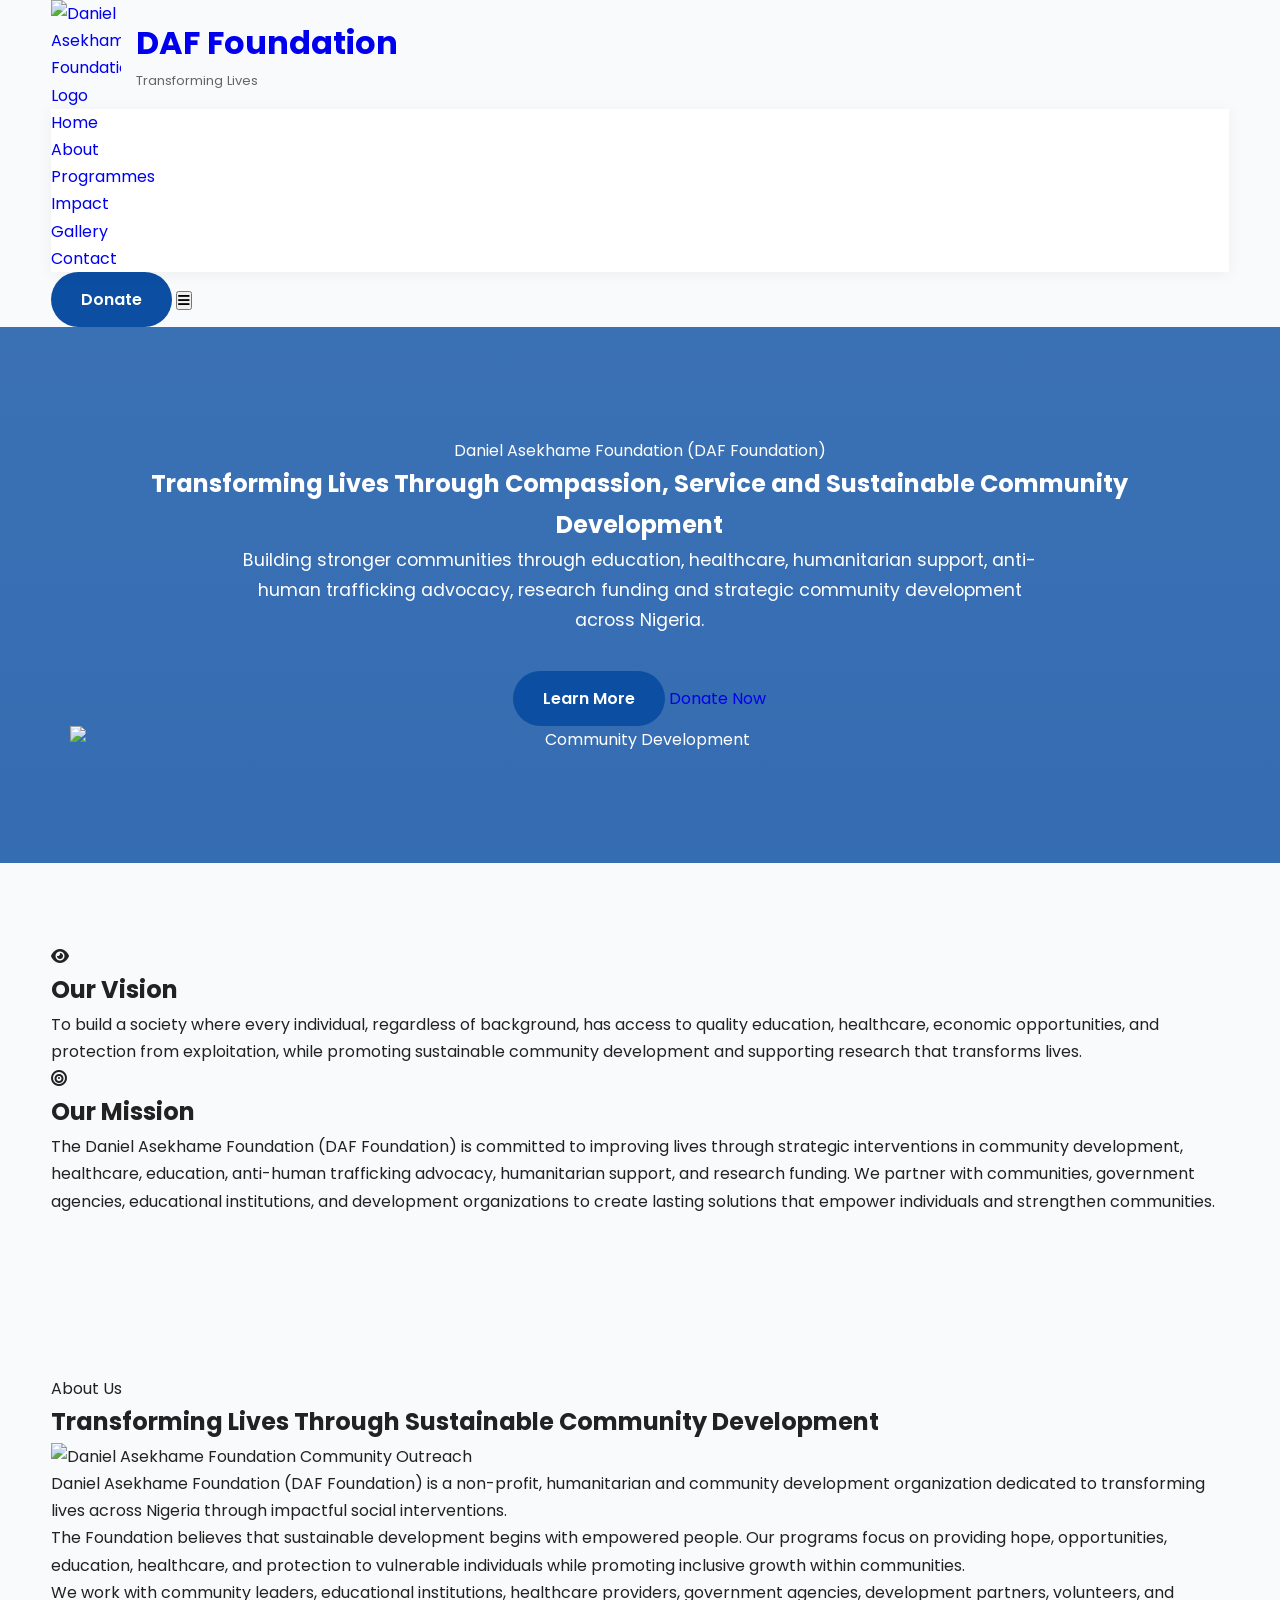
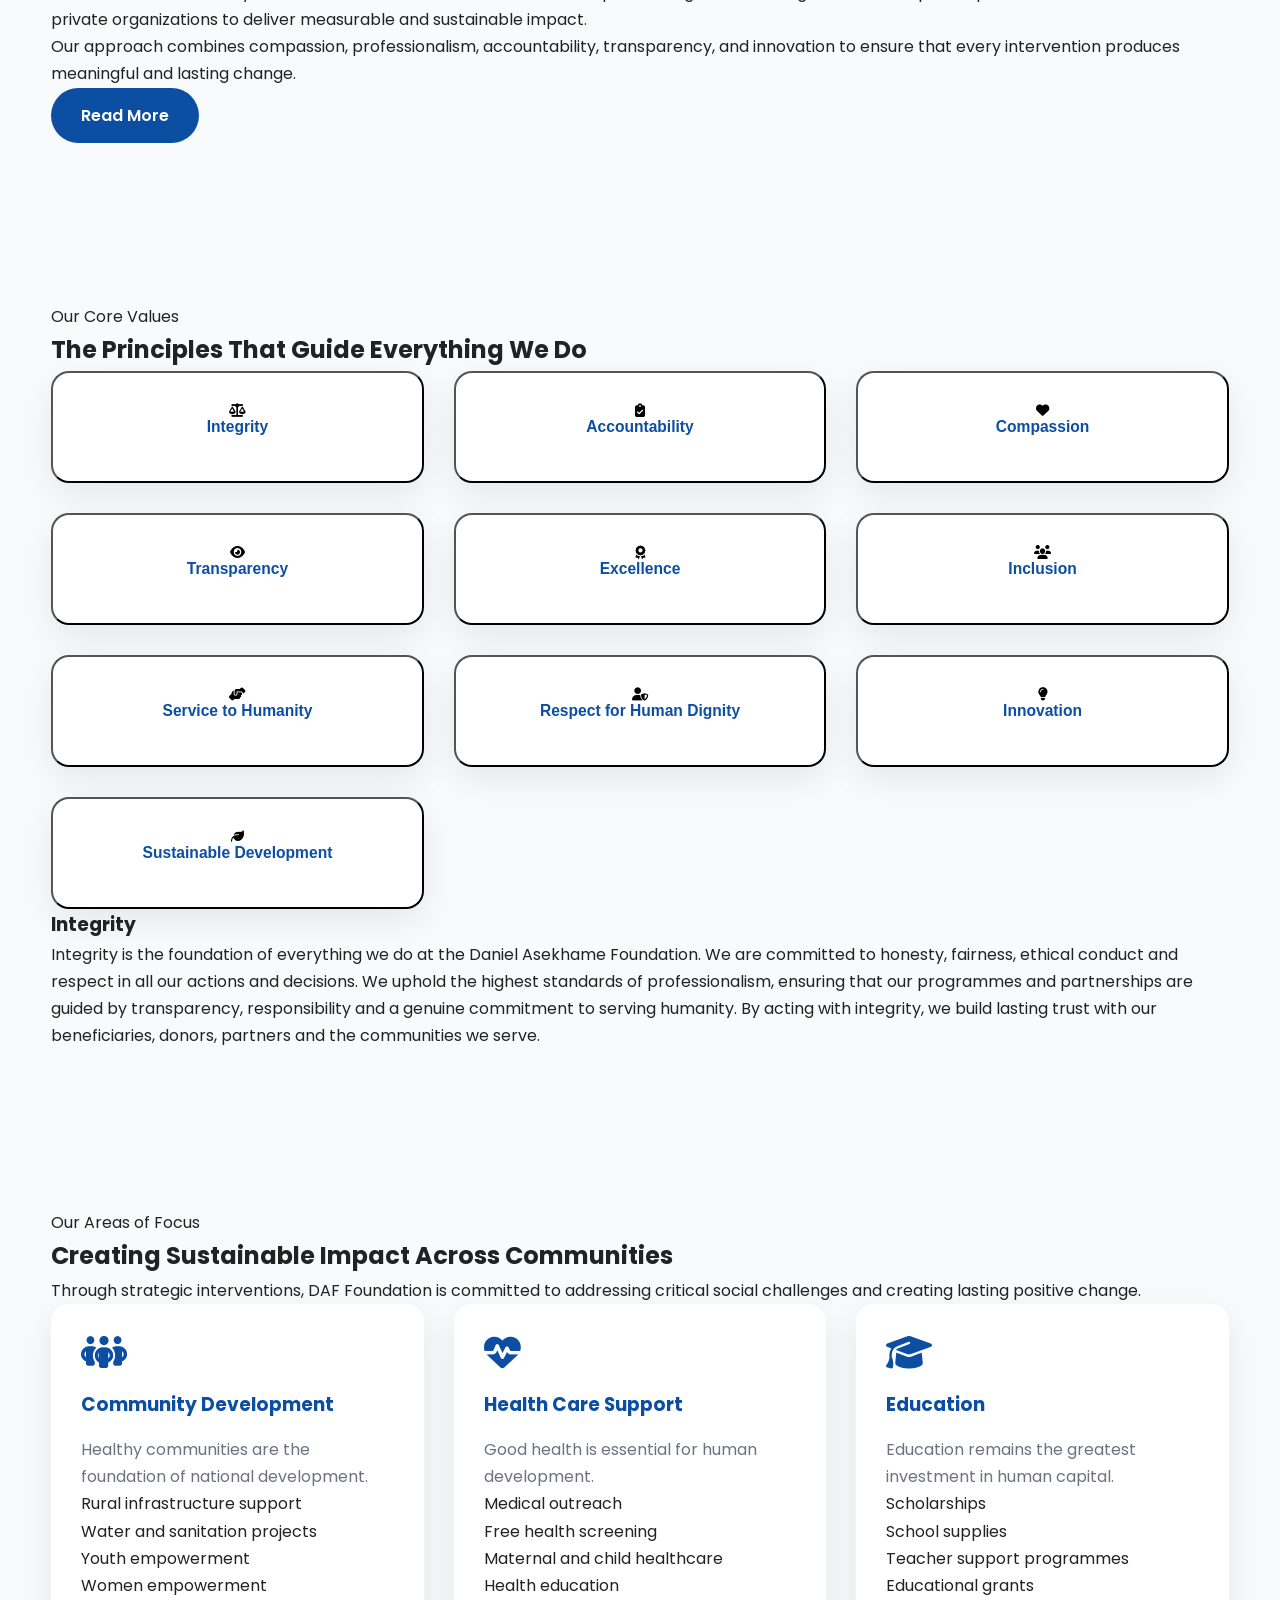
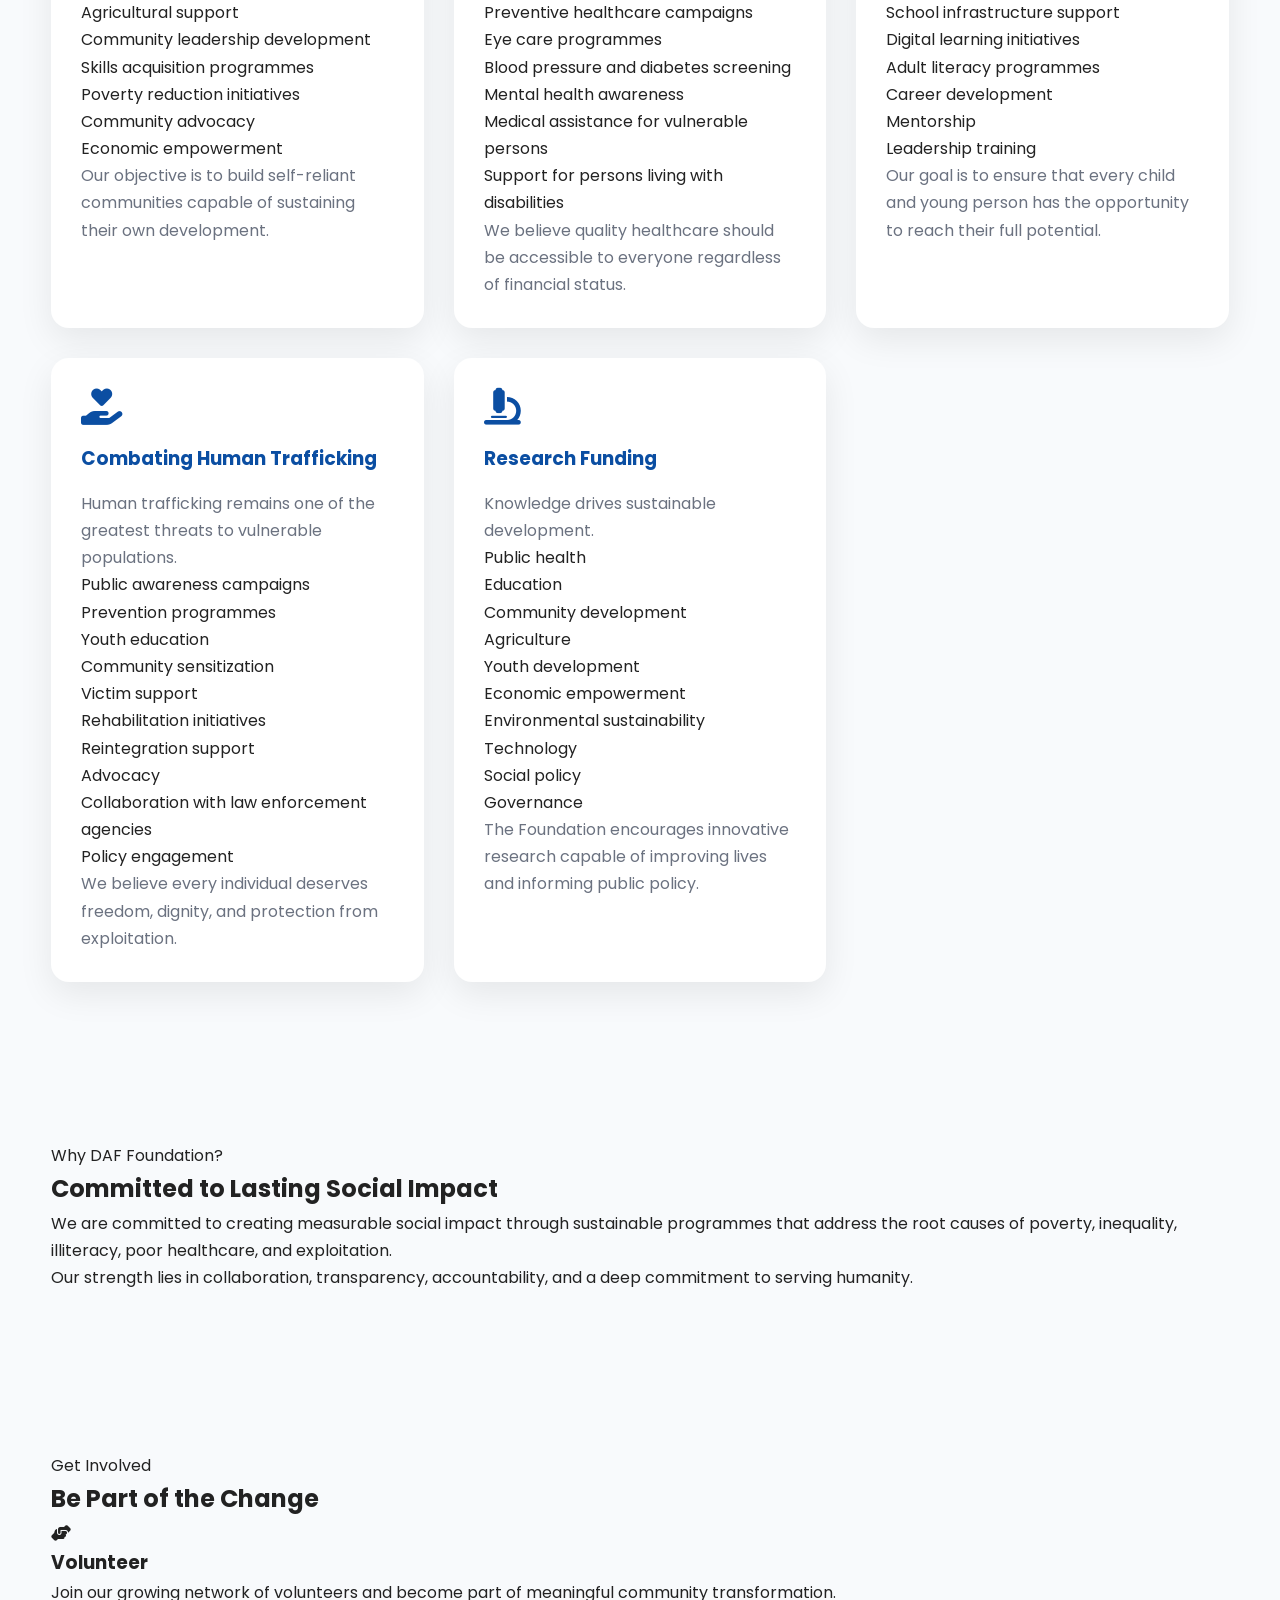
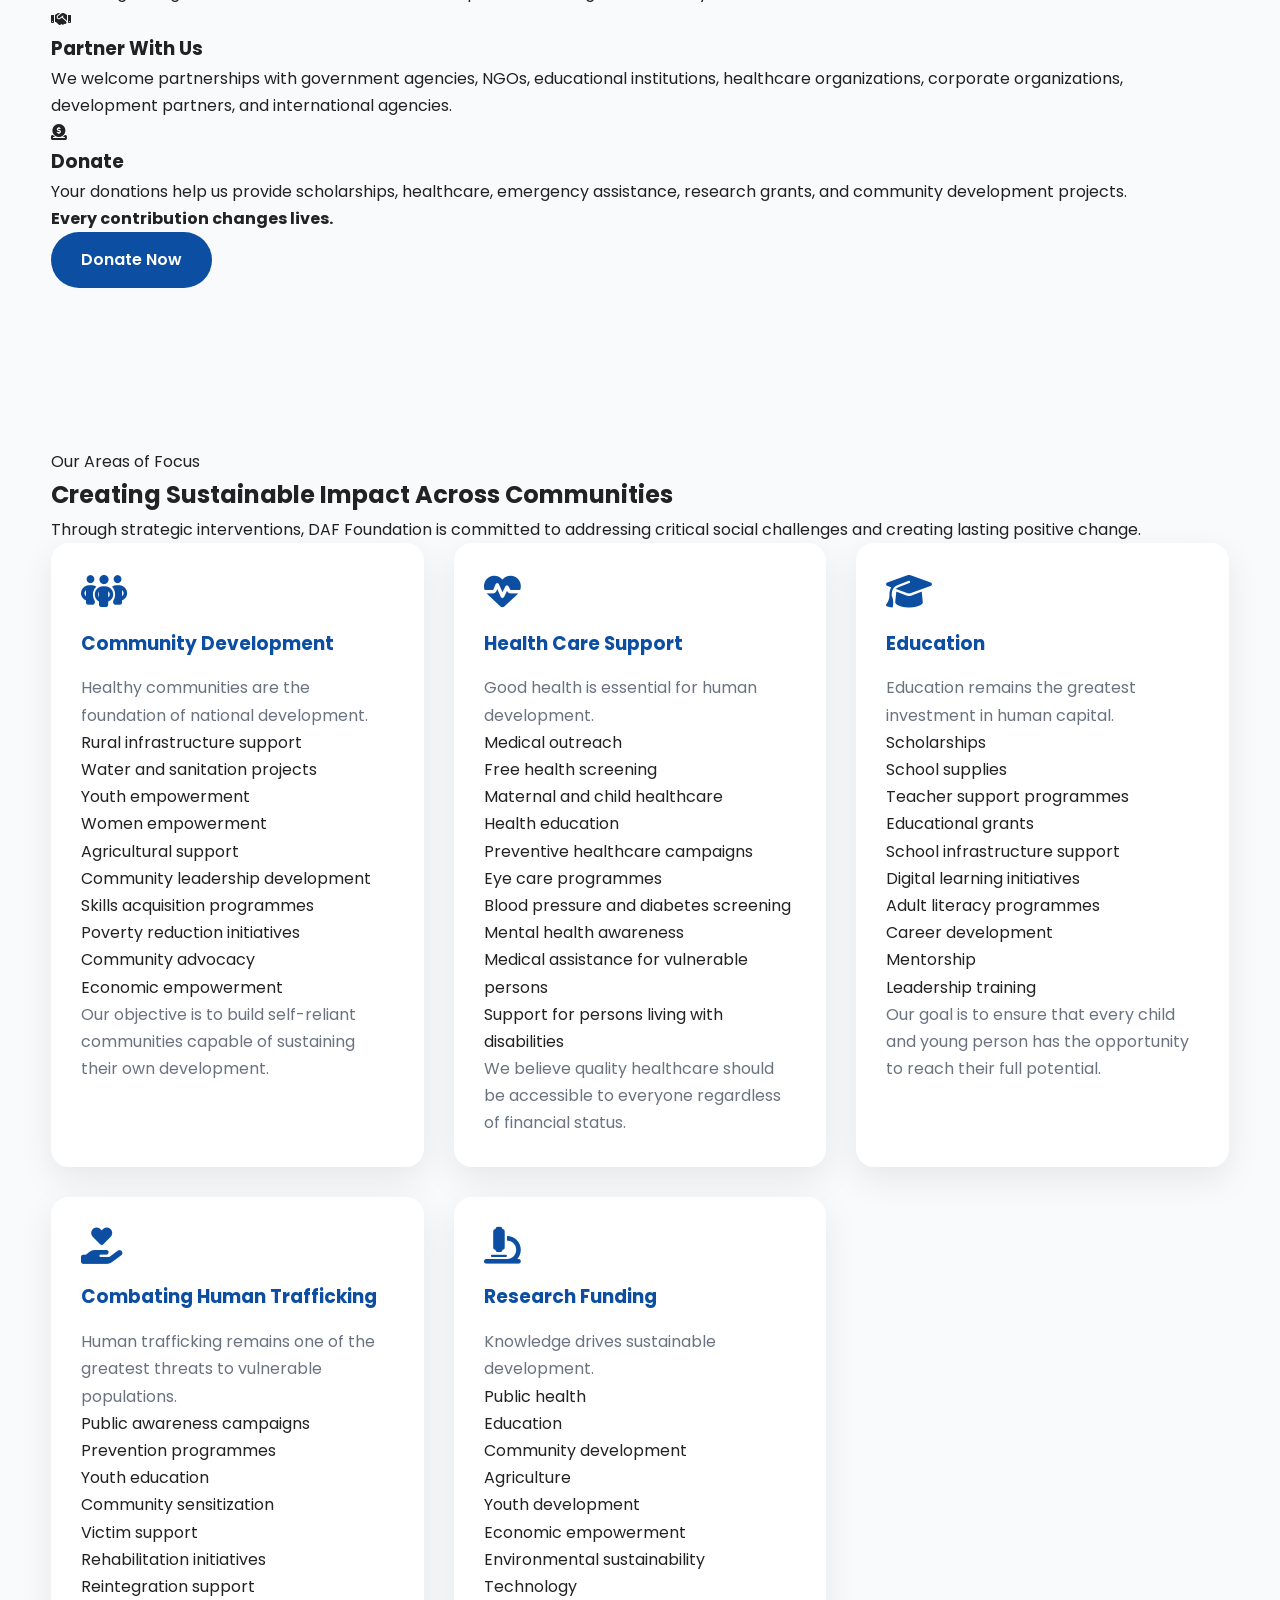
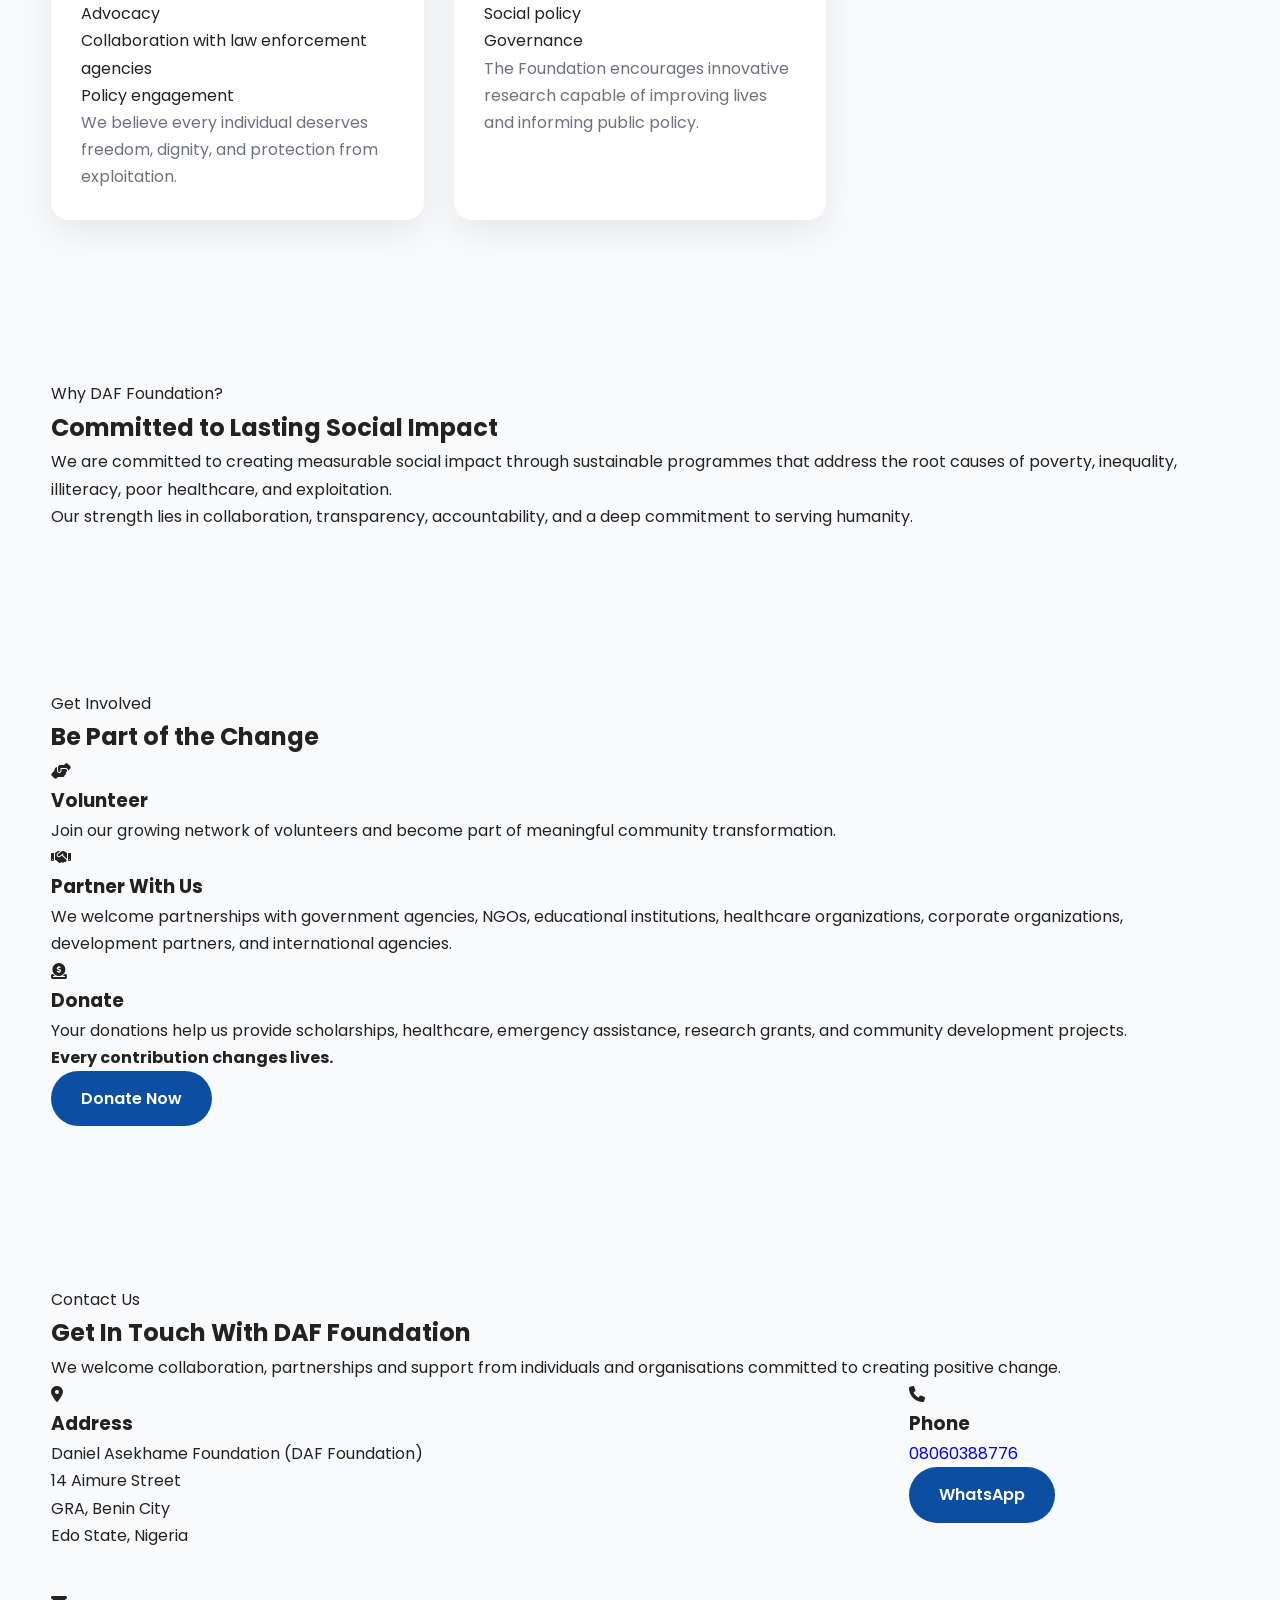
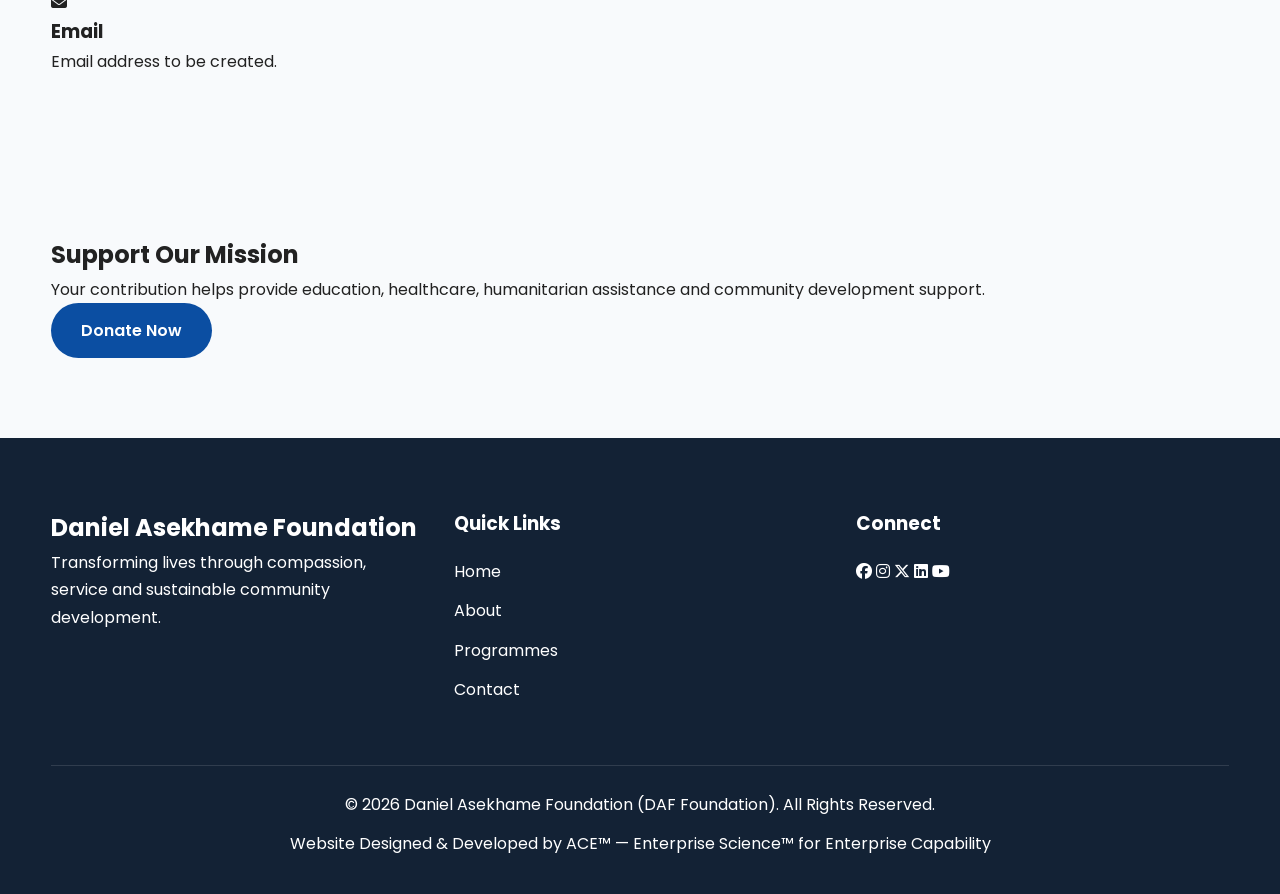
==== commit d4b5ec37: "Update print statement from 'Hello' to 'Goodbye'" ====
--- a/index.html
+++ b/index.html
@@ -1,1240 +1,1191 @@
 <!DOCTYPE html>
 <html lang="en">
+
 <head>
 
-<meta charset="UTF-8">
-<meta http-equiv="X-UA-Compatible" content="IE=edge">
-<meta name="viewport" content="width=device-width, initial-scale=1.0">
-
-<title>Daniel Asekhame Foundation (DAF Foundation)</title>
-
-<meta name="description" content="Daniel Asekhame Foundation (DAF Foundation) is a non-profit humanitarian and community development organisation dedicated to transforming lives through education, healthcare, youth empowerment, anti-human trafficking advocacy, humanitarian assistance, research funding and sustainable community development.">
-
-<meta name="keywords" content="Daniel Asekhame Foundation, DAF Foundation, NGO Nigeria, Community Development, Education, Healthcare, Humanitarian, Scholarships, Youth Empowerment, Women Empowerment, Research Funding">
-
-<meta name="author" content="Daniel Asekhame Foundation">
-
-<meta property="og:title" content="Daniel Asekhame Foundation">
-
-<meta property="og:description" content="Transforming Lives Through Sustainable Community Development">
-
-<meta property="og:type" content="website">
-
-<meta property="og:image" content="images/daf-cover.jpg">
-
-<meta property="og:url" content="#">
-
-<link rel="preconnect" href="https://fonts.googleapis.com">
-
-<link rel="preconnect" href="https://fonts.gstatic.com" crossorigin>
-
-<link href="https://fonts.googleapis.com/css2?family=Poppins:wght@300;400;500;600;700;800&display=swap" rel="stylesheet">
-
-<link rel="stylesheet" href="style.css">
-
-<link rel="stylesheet"
-href="https://cdnjs.cloudflare.com/ajax/libs/font-awesome/6.5.2/css/all.min.css">
-
-<link rel="icon" href="images/favicon.png">
+    <meta charset="UTF-8">
+    <meta http-equiv="X-UA-Compatible" content="IE=edge">
+    <meta name="viewport" content="width=device-width, initial-scale=1.0">
+
+    <title>Daniel Asekhame Foundation (DAF Foundation) | Transforming Lives Through Sustainable Community Development</title>
+
+    <meta name="description"
+        content="Daniel Asekhame Foundation (DAF Foundation) is committed to improving lives through community development, education, healthcare, humanitarian services, anti-human trafficking advocacy and research funding across Nigeria.">
+
+    <meta name="keywords"
+        content="Daniel Asekhame Foundation, DAF Foundation, NGO Nigeria, Community Development, Education, Healthcare, Humanitarian, Research, Youth Empowerment">
+
+    <meta name="author"
+        content="Daniel Asekhame Foundation">
+
+    <meta name="theme-color"
+        content="#157347">
+
+    <link rel="preconnect"
+        href="https://fonts.googleapis.com">
+
+    <link rel="preconnect"
+        href="https://fonts.gstatic.com"
+        crossorigin>
+
+    <link href="https://fonts.googleapis.com/css2?family=Poppins:wght@300;400;500;600;700;800&display=swap"
+        rel="stylesheet">
+
+    <link rel="stylesheet"
+        href="https://cdnjs.cloudflare.com/ajax/libs/font-awesome/6.6.0/css/all.min.css">
+
+    <link rel="stylesheet"
+        href="style.css">
 
 </head>
 
 <body>
 
-<!-- ========================= -->
-<!-- HEADER -->
-<!-- ========================= -->
-
-<header id="home">
-
-<div class="top-bar">
-
-<div class="container">
-
-<div class="top-contact">
-
-<a href="tel:+2348060388776">
-
-<i class="fa-solid fa-phone"></i>
-
-08060388776
-
-</a>
-
-<a href="https://wa.me/2348060388776" target="_blank">
-
-<i class="fa-brands fa-whatsapp"></i>
-
-WhatsApp
-
-</a>
-
-</div>
-
-<div class="top-social">
-
-<a href="#"><i class="fab fa-facebook-f"></i></a>
-
-<a href="#"><i class="fab fa-instagram"></i></a>
-
-<a href="#"><i class="fab fa-x-twitter"></i></a>
-
-<a href="#"><i class="fab fa-linkedin-in"></i></a>
-
-<a href="#"><i class="fab fa-youtube"></i></a>
-
-</div>
-
-</div>
-
-</div>
-
-<nav class="navbar">
-
-<div class="container">
-
-<a href="index.html" class="logo">
-
-<img src="images/daf-logo.png" alt="DAF Foundation Logo">
-
-<div>
-
-<h2>DAF Foundation</h2>
-
-<span>Transforming Lives Through Sustainable Community Development</span>
-
-</div>
-
-</a>
-
-<div class="menu-toggle">
-
-<i class="fas fa-bars"></i>
-
-</div>
-
-<ul class="nav-links">
-
-<li><a href="index.html" class="active">Home</a></li>
-
-<li><a href="about.html">About</a></li>
-
-<li><a href="programmes.html">Programmes</a></li>
-
-<li><a href="#focus">Areas of Focus</a></li>
-
-<li><a href="#impact">Impact</a></li>
-
-<li><a href="#gallery">Gallery</a></li>
-
-<li><a href="#news">News</a></li>
-
-<li><a href="#contact">Contact</a></li>
-
-</ul>
-
-<a href="https://wa.me/2348060388776" target="_blank"
-class="donate-btn">
-
-Donate Now
-
-</a>
-
-</div>
-
-</nav>
-
-<!-- ========================= -->
-<!-- HERO SECTION -->
-<!-- ========================= -->
+<header class="header">
+
+    <div class="container">
+
+        <a href="index.html" class="logo">
+
+            <img src="images/daf-logo.png"
+                 alt="Daniel Asekhame Foundation Logo">
+
+            <div>
+
+                <h1>DAF Foundation</h1>
+
+                <span>Transforming Lives</span>
+
+            </div>
+
+        </a>
+
+        <nav class="navbar" id="navbar">
+
+            <ul>
+
+                <li><a href="index.html" class="active">Home</a></li>
+
+                <li><a href="about.html">About</a></li>
+
+                <li><a href="programmes.html">Programmes</a></li>
+
+                <li><a href="#impact">Impact</a></li>
+
+                <li><a href="#gallery">Gallery</a></li>
+
+                <li><a href="#contact">Contact</a></li>
+
+            </ul>
+
+        </nav>
+
+        <div class="header-actions">
+
+            <a href="https://wa.me/2348060388776"
+               class="btn btn-primary"
+               target="_blank"
+               rel="noopener">
+
+                Donate
+
+            </a>
+
+            <button id="menu-toggle"
+                    class="menu-toggle"
+                    aria-label="Open Navigation">
+
+                <i class="fas fa-bars"></i>
+
+            </button>
+
+        </div>
+
+    </div>
+
+</header>
+
+<main>
 
 <section class="hero">
 
-<div class="hero-overlay"></div>
-
-<div class="container hero-content">
-
-<h1>
-
-Building Stronger Communities.<br>
-
-Transforming Lives.<br>
-
-Creating Sustainable Impact.
-
-</h1>
-
-<p>
-
-The Daniel Asekhame Foundation (DAF Foundation) is committed to improving lives through strategic interventions in education, healthcare, humanitarian assistance, anti-human trafficking advocacy, research funding and sustainable community development across Nigeria.
-
-</p>
-
-<div class="hero-buttons">
-
-<a href="about.html" class="btn-primary">
-
-Learn More
-
-</a>
-
-<a href="https://wa.me/2348060388776"
-target="_blank"
-class="btn-donate">
-
-Donate Today
-
-</a>
-
-</div>
-
-</div>
+    <div class="hero-overlay"></div>
+
+    <div class="container hero-content">
+
+        <div class="hero-text">
+
+            <span class="hero-tag">
+
+                Daniel Asekhame Foundation (DAF Foundation)
+
+            </span>
+
+            <h2>
+
+                Transforming Lives Through Compassion, Service and Sustainable Community Development
+
+            </h2>
+
+            <p>
+
+                Building stronger communities through education, healthcare, humanitarian support, anti-human trafficking advocacy, research funding and strategic community development across Nigeria.
+
+            </p>
+
+            <div class="hero-buttons">
+
+                <a href="about.html"
+                   class="btn btn-primary">
+
+                    Learn More
+
+                </a>
+
+                <a href="https://wa.me/2348060388776"
+                   class="btn btn-secondary"
+                   target="_blank"
+                   rel="noopener">
+
+                    Donate Now
+
+                </a>
+
+            </div>
+
+        </div>
+
+        <div class="hero-image">
+
+            <img src="images/hero.jpg"
+                 alt="Community Development">
+
+        </div>
+
+    </div>
 
 </section>
 
-<!-- ========================= -->
-<!-- INTRODUCTION -->
-<!-- ========================= -->
-
-<section class="intro">
-
-<div class="container">
-
-<div class="section-title">
-
-<h2>Welcome to DAF Foundation</h2>
-
-<p>
-
-Empowering People. Strengthening Communities. Building Hope.
-
-</p>
-
-</div>
-
-<p>
-
-Daniel Asekhame Foundation (DAF Foundation) is a non-profit, humanitarian and community development organisation dedicated to transforming lives across Nigeria through impactful social interventions.
-
-</p>
-
-<p>
-
-We believe sustainable development begins with empowered people. Through strategic partnerships, compassion, accountability and innovation, we deliver programmes that create measurable and lasting impact in education, healthcare, youth empowerment, humanitarian assistance, anti-human trafficking advocacy and research funding.
-
-</p>
-
-</div>
+<section class="vision-mission">
+
+    <div class="container">
+
+        <div class="vision-card">
+
+            <div class="section-icon">
+
+                <i class="fas fa-eye"></i>
+
+            </div>
+
+            <h2>Our Vision</h2>
+
+            <p>
+
+                To build a society where every individual, regardless of background, has access to quality education, healthcare, economic opportunities, and protection from exploitation, while promoting sustainable community development and supporting research that transforms lives.
+
+            </p>
+
+        </div>
+
+        <div class="mission-card">
+
+            <div class="section-icon">
+
+                <i class="fas fa-bullseye"></i>
+
+            </div>
+
+            <h2>Our Mission</h2>
+
+            <p>
+
+                The Daniel Asekhame Foundation (DAF Foundation) is committed to improving lives through strategic interventions in community development, healthcare, education, anti-human trafficking advocacy, humanitarian support, and research funding. We partner with communities, government agencies, educational institutions, and development organizations to create lasting solutions that empower individuals and strengthen communities.
+
+            </p>
+
+        </div>
+
+    </div>
 
 </section>
 
-<!-- NEXT:
-VISION
-MISSION
-ABOUT
-CORE VALUES
-OUR AREAS OF FOCUS
--->
-
- <!-- ========================= -->
-<!-- VISION & MISSION -->
-<!-- ========================= -->
-
-<section class="vision-mission" id="vision">
-
-    <div class="container">
-
-        <div class="vm-grid">
-
-            <div class="vm-card">
-
-                <div class="icon">
-                    <i class="fas fa-eye"></i>
+ <section class="about-preview">
+
+    <div class="container">
+
+        <div class="section-heading">
+
+            <span>About Us</span>
+
+            <h2>Transforming Lives Through Sustainable Community Development</h2>
+
+        </div>
+
+        <div class="about-grid">
+
+            <div class="about-image">
+
+                <img src="images/about-foundation.jpg"
+                     alt="Daniel Asekhame Foundation Community Outreach">
+
+            </div>
+
+            <div class="about-content">
+
+                <p>
+
+                    Daniel Asekhame Foundation (DAF Foundation) is a non-profit, humanitarian and community development organization dedicated to transforming lives across Nigeria through impactful social interventions.
+
+                </p>
+
+                <p>
+
+                    The Foundation believes that sustainable development begins with empowered people. Our programs focus on providing hope, opportunities, education, healthcare, and protection to vulnerable individuals while promoting inclusive growth within communities.
+
+                </p>
+
+                <p>
+
+                    We work with community leaders, educational institutions, healthcare providers, government agencies, development partners, volunteers, and private organizations to deliver measurable and sustainable impact.
+
+                </p>
+
+                <p>
+
+                    Our approach combines compassion, professionalism, accountability, transparency, and innovation to ensure that every intervention produces meaningful and lasting change.
+
+                </p>
+
+                <a href="about.html"
+                   class="btn btn-primary">
+
+                    Read More
+
+                </a>
+
+            </div>
+
+        </div>
+
+    </div>
+
+</section>
+
+<section class="core-values">
+
+    <div class="container">
+
+        <div class="section-heading">
+
+            <span>Our Core Values</span>
+
+            <h2>The Principles That Guide Everything We Do</h2>
+
+        </div>
+
+        <div class="values-grid">
+
+            <button class="value-card active"
+                    data-value="integrity">
+
+                <i class="fas fa-scale-balanced"></i>
+
+                <h3>Integrity</h3>
+
+            </button>
+
+            <button class="value-card"
+                    data-value="accountability">
+
+                <i class="fas fa-clipboard-check"></i>
+
+                <h3>Accountability</h3>
+
+            </button>
+
+            <button class="value-card"
+                    data-value="compassion">
+
+                <i class="fas fa-heart"></i>
+
+                <h3>Compassion</h3>
+
+            </button>
+
+            <button class="value-card"
+                    data-value="transparency">
+
+                <i class="fas fa-eye"></i>
+
+                <h3>Transparency</h3>
+
+            </button>
+
+            <button class="value-card"
+                    data-value="excellence">
+
+                <i class="fas fa-award"></i>
+
+                <h3>Excellence</h3>
+
+            </button>
+
+            <button class="value-card"
+                    data-value="inclusion">
+
+                <i class="fas fa-users"></i>
+
+                <h3>Inclusion</h3>
+
+            </button>
+
+            <button class="value-card"
+                    data-value="service">
+
+                <i class="fas fa-hands-helping"></i>
+
+                <h3>Service to Humanity</h3>
+
+            </button>
+
+            <button class="value-card"
+                    data-value="dignity">
+
+                <i class="fas fa-user-shield"></i>
+
+                <h3>Respect for Human Dignity</h3>
+
+            </button>
+
+            <button class="value-card"
+                    data-value="innovation">
+
+                <i class="fas fa-lightbulb"></i>
+
+                <h3>Innovation</h3>
+
+            </button>
+
+            <button class="value-card"
+                    data-value="sustainability">
+
+                <i class="fas fa-leaf"></i>
+
+                <h3>Sustainable Development</h3>
+
+            </button>
+
+        </div>
+
+        <div class="value-description"
+             id="value-description">
+
+            <h3>Integrity</h3>
+
+            <p>
+
+                Integrity is the foundation of everything we do at the Daniel Asekhame Foundation. We are committed to honesty, fairness, ethical conduct and respect in all our actions and decisions. We uphold the highest standards of professionalism, ensuring that our programmes and partnerships are guided by transparency, responsibility and a genuine commitment to serving humanity. By acting with integrity, we build lasting trust with our beneficiaries, donors, partners and the communities we serve.
+
+            </p>
+
+        </div>
+
+    </div>
+
+</section>
+
+ <section class="areas-of-focus">
+
+    <div class="container">
+
+        <div class="section-heading">
+
+            <span>Our Areas of Focus</span>
+
+            <h2>Creating Sustainable Impact Across Communities</h2>
+
+            <p>
+                Through strategic interventions, DAF Foundation is committed to addressing critical social challenges and creating lasting positive change.
+            </p>
+
+        </div>
+
+        <div class="focus-grid">
+
+            <article class="focus-card">
+
+                <i class="fas fa-people-group"></i>
+
+                <h3>Community Development</h3>
+
+                <p>Healthy communities are the foundation of national development.</p>
+
+                <ul>
+                    <li>Rural infrastructure support</li>
+                    <li>Water and sanitation projects</li>
+                    <li>Youth empowerment</li>
+                    <li>Women empowerment</li>
+                    <li>Agricultural support</li>
+                    <li>Community leadership development</li>
+                    <li>Skills acquisition programmes</li>
+                    <li>Poverty reduction initiatives</li>
+                    <li>Community advocacy</li>
+                    <li>Economic empowerment</li>
+                </ul>
+
+                <p>
+                    Our objective is to build self-reliant communities capable of sustaining their own development.
+                </p>
+
+            </article>
+
+            <article class="focus-card">
+
+                <i class="fas fa-heart-pulse"></i>
+
+                <h3>Health Care Support</h3>
+
+                <p>Good health is essential for human development.</p>
+
+                <ul>
+                    <li>Medical outreach</li>
+                    <li>Free health screening</li>
+                    <li>Maternal and child healthcare</li>
+                    <li>Health education</li>
+                    <li>Preventive healthcare campaigns</li>
+                    <li>Eye care programmes</li>
+                    <li>Blood pressure and diabetes screening</li>
+                    <li>Mental health awareness</li>
+                    <li>Medical assistance for vulnerable persons</li>
+                    <li>Support for persons living with disabilities</li>
+                </ul>
+
+                <p>
+                    We believe quality healthcare should be accessible to everyone regardless of financial status.
+                </p>
+
+            </article>
+
+            <article class="focus-card">
+
+                <i class="fas fa-graduation-cap"></i>
+
+                <h3>Education</h3>
+
+                <p>Education remains the greatest investment in human capital.</p>
+
+                <ul>
+                    <li>Scholarships</li>
+                    <li>School supplies</li>
+                    <li>Teacher support programmes</li>
+                    <li>Educational grants</li>
+                    <li>School infrastructure support</li>
+                    <li>Digital learning initiatives</li>
+                    <li>Adult literacy programmes</li>
+                    <li>Career development</li>
+                    <li>Mentorship</li>
+                    <li>Leadership training</li>
+                </ul>
+
+                <p>
+                    Our goal is to ensure that every child and young person has the opportunity to reach their full potential.
+                </p>
+
+            </article>
+
+            <article class="focus-card">
+
+                <i class="fas fa-hand-holding-heart"></i>
+
+                <h3>Combating Human Trafficking</h3>
+
+                <p>Human trafficking remains one of the greatest threats to vulnerable populations.</p>
+
+                <ul>
+                    <li>Public awareness campaigns</li>
+                    <li>Prevention programmes</li>
+                    <li>Youth education</li>
+                    <li>Community sensitization</li>
+                    <li>Victim support</li>
+                    <li>Rehabilitation initiatives</li>
+                    <li>Reintegration support</li>
+                    <li>Advocacy</li>
+                    <li>Collaboration with law enforcement agencies</li>
+                    <li>Policy engagement</li>
+                </ul>
+
+                <p>
+                    We believe every individual deserves freedom, dignity, and protection from exploitation.
+                </p>
+
+            </article>
+
+            <article class="focus-card">
+
+                <i class="fas fa-microscope"></i>
+
+                <h3>Research Funding</h3>
+
+                <p>Knowledge drives sustainable development.</p>
+
+                <ul>
+                    <li>Public health</li>
+                    <li>Education</li>
+                    <li>Community development</li>
+                    <li>Agriculture</li>
+                    <li>Youth development</li>
+                    <li>Economic empowerment</li>
+                    <li>Environmental sustainability</li>
+                    <li>Technology</li>
+                    <li>Social policy</li>
+                    <li>Governance</li>
+                </ul>
+
+                <p>
+                    The Foundation encourages innovative research capable of improving lives and informing public policy.
+                </p>
+
+            </article>
+
+        </div>
+
+    </div>
+
+</section>
+
+<section class="why-daf">
+
+    <div class="container">
+
+        <div class="section-heading">
+
+            <span>Why DAF Foundation?</span>
+
+            <h2>Committed to Lasting Social Impact</h2>
+
+        </div>
+
+        <p>
+
+            We are committed to creating measurable social impact through sustainable programmes that address the root causes of poverty, inequality, illiteracy, poor healthcare, and exploitation.
+
+        </p>
+
+        <p>
+
+            Our strength lies in collaboration, transparency, accountability, and a deep commitment to serving humanity.
+
+        </p>
+
+    </div>
+
+</section>
+
+<section class="get-involved">
+
+    <div class="container">
+
+        <div class="section-heading">
+
+            <span>Get Involved</span>
+
+            <h2>Be Part of the Change</h2>
+
+        </div>
+
+        <div class="involvement-grid">
+
+            <div class="involvement-card">
+
+                <i class="fas fa-hands-helping"></i>
+
+                <h3>Volunteer</h3>
+
+                <p>
+
+                    Join our growing network of volunteers and become part of meaningful community transformation.
+
+                </p>
+
+            </div>
+
+            <div class="involvement-card">
+
+                <i class="fas fa-handshake"></i>
+
+                <h3>Partner With Us</h3>
+
+                <p>
+
+                    We welcome partnerships with government agencies, NGOs, educational institutions, healthcare organizations, corporate organizations, development partners, and international agencies.
+
+                </p>
+
+            </div>
+
+            <div class="involvement-card">
+
+                <i class="fas fa-donate"></i>
+
+                <h3>Donate</h3>
+
+                <p>
+
+                    Your donations help us provide scholarships, healthcare, emergency assistance, research grants, and community development projects.
+
+                </p>
+
+                <p><strong>Every contribution changes lives.</strong></p>
+
+                <a href="https://wa.me/2348060388776"
+                   class="btn btn-primary"
+                   target="_blank">
+
+                    Donate Now
+
+                </a>
+
+            </div>
+
+        </div>
+
+    </div>
+
+</section>
+
+ <section class="areas-of-focus">
+
+    <div class="container">
+
+        <div class="section-heading">
+
+            <span>Our Areas of Focus</span>
+
+            <h2>Creating Sustainable Impact Across Communities</h2>
+
+            <p>
+                Through strategic interventions, DAF Foundation is committed to addressing critical social challenges and creating lasting positive change.
+            </p>
+
+        </div>
+
+        <div class="focus-grid">
+
+            <article class="focus-card">
+
+                <i class="fas fa-people-group"></i>
+
+                <h3>Community Development</h3>
+
+                <p>Healthy communities are the foundation of national development.</p>
+
+                <ul>
+                    <li>Rural infrastructure support</li>
+                    <li>Water and sanitation projects</li>
+                    <li>Youth empowerment</li>
+                    <li>Women empowerment</li>
+                    <li>Agricultural support</li>
+                    <li>Community leadership development</li>
+                    <li>Skills acquisition programmes</li>
+                    <li>Poverty reduction initiatives</li>
+                    <li>Community advocacy</li>
+                    <li>Economic empowerment</li>
+                </ul>
+
+                <p>
+                    Our objective is to build self-reliant communities capable of sustaining their own development.
+                </p>
+
+            </article>
+
+            <article class="focus-card">
+
+                <i class="fas fa-heart-pulse"></i>
+
+                <h3>Health Care Support</h3>
+
+                <p>Good health is essential for human development.</p>
+
+                <ul>
+                    <li>Medical outreach</li>
+                    <li>Free health screening</li>
+                    <li>Maternal and child healthcare</li>
+                    <li>Health education</li>
+                    <li>Preventive healthcare campaigns</li>
+                    <li>Eye care programmes</li>
+                    <li>Blood pressure and diabetes screening</li>
+                    <li>Mental health awareness</li>
+                    <li>Medical assistance for vulnerable persons</li>
+                    <li>Support for persons living with disabilities</li>
+                </ul>
+
+                <p>
+                    We believe quality healthcare should be accessible to everyone regardless of financial status.
+                </p>
+
+            </article>
+
+            <article class="focus-card">
+
+                <i class="fas fa-graduation-cap"></i>
+
+                <h3>Education</h3>
+
+                <p>Education remains the greatest investment in human capital.</p>
+
+                <ul>
+                    <li>Scholarships</li>
+                    <li>School supplies</li>
+                    <li>Teacher support programmes</li>
+                    <li>Educational grants</li>
+                    <li>School infrastructure support</li>
+                    <li>Digital learning initiatives</li>
+                    <li>Adult literacy programmes</li>
+                    <li>Career development</li>
+                    <li>Mentorship</li>
+                    <li>Leadership training</li>
+                </ul>
+
+                <p>
+                    Our goal is to ensure that every child and young person has the opportunity to reach their full potential.
+                </p>
+
+            </article>
+
+            <article class="focus-card">
+
+                <i class="fas fa-hand-holding-heart"></i>
+
+                <h3>Combating Human Trafficking</h3>
+
+                <p>Human trafficking remains one of the greatest threats to vulnerable populations.</p>
+
+                <ul>
+                    <li>Public awareness campaigns</li>
+                    <li>Prevention programmes</li>
+                    <li>Youth education</li>
+                    <li>Community sensitization</li>
+                    <li>Victim support</li>
+                    <li>Rehabilitation initiatives</li>
+                    <li>Reintegration support</li>
+                    <li>Advocacy</li>
+                    <li>Collaboration with law enforcement agencies</li>
+                    <li>Policy engagement</li>
+                </ul>
+
+                <p>
+                    We believe every individual deserves freedom, dignity, and protection from exploitation.
+                </p>
+
+            </article>
+
+            <article class="focus-card">
+
+                <i class="fas fa-microscope"></i>
+
+                <h3>Research Funding</h3>
+
+                <p>Knowledge drives sustainable development.</p>
+
+                <ul>
+                    <li>Public health</li>
+                    <li>Education</li>
+                    <li>Community development</li>
+                    <li>Agriculture</li>
+                    <li>Youth development</li>
+                    <li>Economic empowerment</li>
+                    <li>Environmental sustainability</li>
+                    <li>Technology</li>
+                    <li>Social policy</li>
+                    <li>Governance</li>
+                </ul>
+
+                <p>
+                    The Foundation encourages innovative research capable of improving lives and informing public policy.
+                </p>
+
+            </article>
+
+        </div>
+
+    </div>
+
+</section>
+
+<section class="why-daf">
+
+    <div class="container">
+
+        <div class="section-heading">
+
+            <span>Why DAF Foundation?</span>
+
+            <h2>Committed to Lasting Social Impact</h2>
+
+        </div>
+
+        <p>
+
+            We are committed to creating measurable social impact through sustainable programmes that address the root causes of poverty, inequality, illiteracy, poor healthcare, and exploitation.
+
+        </p>
+
+        <p>
+
+            Our strength lies in collaboration, transparency, accountability, and a deep commitment to serving humanity.
+
+        </p>
+
+    </div>
+
+</section>
+
+<section class="get-involved">
+
+    <div class="container">
+
+        <div class="section-heading">
+
+            <span>Get Involved</span>
+
+            <h2>Be Part of the Change</h2>
+
+        </div>
+
+        <div class="involvement-grid">
+
+            <div class="involvement-card">
+
+                <i class="fas fa-hands-helping"></i>
+
+                <h3>Volunteer</h3>
+
+                <p>
+
+                    Join our growing network of volunteers and become part of meaningful community transformation.
+
+                </p>
+
+            </div>
+
+            <div class="involvement-card">
+
+                <i class="fas fa-handshake"></i>
+
+                <h3>Partner With Us</h3>
+
+                <p>
+
+                    We welcome partnerships with government agencies, NGOs, educational institutions, healthcare organizations, corporate organizations, development partners, and international agencies.
+
+                </p>
+
+            </div>
+
+            <div class="involvement-card">
+
+                <i class="fas fa-donate"></i>
+
+                <h3>Donate</h3>
+
+                <p>
+
+                    Your donations help us provide scholarships, healthcare, emergency assistance, research grants, and community development projects.
+
+                </p>
+
+                <p><strong>Every contribution changes lives.</strong></p>
+
+                <a href="https://wa.me/2348060388776"
+                   class="btn btn-primary"
+                   target="_blank">
+
+                    Donate Now
+
+                </a>
+
+            </div>
+
+        </div>
+
+    </div>
+
+</section>
+
+ <section class="contact-section" id="contact">
+
+    <div class="container">
+
+        <div class="section-heading">
+
+            <span>Contact Us</span>
+
+            <h2>Get In Touch With DAF Foundation</h2>
+
+            <p>
+                We welcome collaboration, partnerships and support from individuals and organisations committed to creating positive change.
+            </p>
+
+        </div>
+
+
+        <div class="contact-grid">
+
+
+            <div class="contact-card">
+
+                <i class="fas fa-location-dot"></i>
+
+                <h3>Address</h3>
+
+                <p>
+                    Daniel Asekhame Foundation (DAF Foundation)<br>
+                    14 Aimure Street<br>
+                    GRA, Benin City<br>
+                    Edo State, Nigeria
+                </p>
+
+            </div>
+
+
+            <div class="contact-card">
+
+                <i class="fas fa-phone"></i>
+
+                <h3>Phone</h3>
+
+                <p>
+
+                    <a href="tel:+2348060388776">
+                        08060388776
+                    </a>
+
+                </p>
+
+                <a href="https://wa.me/2348060388776"
+                   class="btn btn-primary"
+                   target="_blank"
+                   rel="noopener">
+
+                    WhatsApp
+
+                </a>
+
+            </div>
+
+
+            <div class="contact-card">
+
+                <i class="fas fa-envelope"></i>
+
+                <h3>Email</h3>
+
+                <p>
+                    Email address to be created.
+                </p>
+
+            </div>
+
+
+        </div>
+
+
+    </div>
+
+</section>
+
+
+
+<section class="donation-banner">
+
+    <div class="container">
+
+        <div class="donation-content">
+
+            <h2>
+                Support Our Mission
+            </h2>
+
+            <p>
+                Your contribution helps provide education, healthcare, humanitarian assistance and community development support.
+            </p>
+
+
+            <a href="https://wa.me/2348060388776"
+               class="btn btn-primary"
+               target="_blank"
+               rel="noopener">
+
+                Donate Now
+
+            </a>
+
+        </div>
+
+    </div>
+
+</section>
+
+
+
+</main>
+
+
+
+<footer class="footer">
+
+    <div class="container">
+
+
+        <div class="footer-grid">
+
+
+            <div class="footer-brand">
+
+                <h2>
+                    Daniel Asekhame Foundation
+                </h2>
+
+                <p>
+                    Transforming lives through compassion, service and sustainable community development.
+                </p>
+
+            </div>
+
+
+
+            <div class="footer-links">
+
+                <h3>
+                    Quick Links
+                </h3>
+
+                <ul>
+
+                    <li>
+                        <a href="index.html">
+                            Home
+                        </a>
+                    </li>
+
+
+                    <li>
+                        <a href="about.html">
+                            About
+                        </a>
+                    </li>
+
+
+                    <li>
+                        <a href="programmes.html">
+                            Programmes
+                        </a>
+                    </li>
+
+
+                    <li>
+                        <a href="#contact">
+                            Contact
+                        </a>
+                    </li>
+
+                </ul>
+
+            </div>
+
+
+
+            <div class="footer-social">
+
+                <h3>
+                    Connect
+                </h3>
+
+
+                <div class="social-icons">
+
+                    <a href="#"
+                       aria-label="Facebook">
+
+                        <i class="fab fa-facebook"></i>
+
+                    </a>
+
+
+                    <a href="#"
+                       aria-label="Instagram">
+
+                        <i class="fab fa-instagram"></i>
+
+                    </a>
+
+
+                    <a href="#"
+                       aria-label="X">
+
+                        <i class="fab fa-x-twitter"></i>
+
+                    </a>
+
+
+                    <a href="#"
+                       aria-label="LinkedIn">
+
+                        <i class="fab fa-linkedin"></i>
+
+                    </a>
+
+
+                    <a href="#"
+                       aria-label="YouTube">
+
+                        <i class="fab fa-youtube"></i>
+
+                    </a>
+
                 </div>
 
-                <h2>Our Vision</h2>
-
-                <p>
-                    To build a society where every individual, regardless of background,
-                    has access to quality education, healthcare, economic opportunities,
-                    and protection from exploitation, while promoting sustainable
-                    community development and supporting research that transforms lives.
-                </p>
-
-            </div>
-
-            <div class="vm-card">
-
-                <div class="icon">
-                    <i class="fas fa-bullseye"></i>
-                </div>
-
-                <h2>Our Mission</h2>
-
-                <p>
-                    The Daniel Asekhame Foundation (DAF Foundation) is committed to
-                    improving lives through strategic interventions in community
-                    development, healthcare, education, anti-human trafficking advocacy,
-                    humanitarian support and research funding. We partner with
-                    communities, government agencies, educational institutions and
-                    development organisations to create lasting solutions that empower
-                    individuals and strengthen communities.
-                </p>
-
-            </div>
-
-        </div>
-
-    </div>
-
-</section>
-
-<!-- ========================= -->
-<!-- ABOUT -->
-<!-- ========================= -->
-
-<section class="about-preview">
-
-    <div class="container">
-
-        <div class="section-title">
-
-            <h2>About DAF Foundation</h2>
-
-        </div>
-
-        <p>
-
-            Daniel Asekhame Foundation (DAF Foundation) is a non-profit,
-            humanitarian and community development organisation dedicated to
-            transforming lives across Nigeria through impactful social
-            interventions.
-
-        </p>
-
-        <p>
-
-            The Foundation believes that sustainable development begins with
-            empowered people. Our programmes focus on providing hope,
-            opportunities, education, healthcare and protection to vulnerable
-            individuals while promoting inclusive growth within communities.
-
-        </p>
-
-        <p>
-
-            We work with community leaders, educational institutions,
-            healthcare providers, government agencies, development partners,
-            volunteers and private organisations to deliver measurable and
-            sustainable impact.
-
-        </p>
-
-        <p>
-
-            Our approach combines compassion, professionalism,
-            accountability, transparency and innovation to ensure that every
-            intervention produces meaningful and lasting change.
-
-        </p>
-
-        <a href="about.html" class="btn-primary">
-
-            Read More
-
-        </a>
-
-    </div>
-
-</section>
-
-<!-- ========================= -->
-<!-- CORE VALUES -->
-<!-- ========================= -->
-
-<section class="core-values" id="values">
-
-<div class="container">
-
-<div class="section-title">
-
-<h2>Our Core Values</h2>
-
-<p>
-
-The values that guide every programme, partnership and intervention.
-
-</p>
-
-</div>
-
-<div class="values-grid">
-
-<div class="value-card">
-
-<h3>Integrity</h3>
-
-<p>
-
-Integrity is the foundation of everything we do at the Daniel Asekhame
-Foundation. We are committed to honesty, fairness, ethical conduct and
-respect in all our actions and decisions. We uphold the highest standards
-of professionalism, ensuring that our programmes and partnerships are
-guided by transparency, responsibility and a genuine commitment to serving
-humanity.
-
-</p>
-
-</div>
-
-<div class="value-card">
-
-<h3>Accountability</h3>
-
-<p>
-
-We are committed to managing all resources with honesty, integrity and
-transparency. Every donation, partnership and contribution entrusted to us
-is used responsibly to achieve meaningful and measurable impact in the
-communities we serve.
-
-</p>
-
-</div>
-
-<div class="value-card">
-
-<h3>Compassion</h3>
-
-<p>
-
-Compassion is at the heart of the Daniel Asekhame Foundation. We are driven
-by a genuine concern for the well-being of others and a commitment to
-serving with kindness, empathy and dignity.
-
-</p>
-
-</div>
-
-<div class="value-card">
-
-<h3>Transparency</h3>
-
-<p>
-
-Transparency is a guiding principle of the Foundation. We are committed to
-openness in our operations, decision-making and use of resources while
-maintaining public confidence through honest communication and responsible
-reporting.
-
-</p>
-
-</div>
-
-<div class="value-card">
-
-<h3>Excellence</h3>
-
-<p>
-
-We are committed to delivering high-quality programmes and services that
-create lasting impact through professionalism, innovation and continuous
-improvement.
-
-</p>
-
-</div>
-
-<div class="value-card">
-
-<h3>Inclusion</h3>
-
-<p>
-
-We believe everyone deserves equal opportunities to thrive regardless of
-age, gender, disability, ethnicity, religion or socio-economic background.
-
-</p>
-
-</div>
-
-<div class="value-card">
-
-<h3>Service to Humanity</h3>
-
-<p>
-
-Service to humanity is the driving force behind the Daniel Asekhame
-Foundation. We are dedicated to improving lives through selfless service,
-compassion and sustainable community development.
-
-</p>
-
-</div>
-
-<div class="value-card">
-
-<h3>Respect for Human Dignity</h3>
-
-<p>
-
-Every individual deserves to be treated with dignity, respect and
-compassion. We promote equality, inclusion and respect in every programme.
-
-</p>
-
-</div>
-
-<div class="value-card">
-
-<h3>Innovation</h3>
-
-<p>
-
-We embrace creative ideas, modern technology and evidence-based solutions
-to address evolving community challenges while creating sustainable impact.
-
-</p>
-
-</div>
-
-<div class="value-card">
-
-<h3>Sustainable Development</h3>
-
-<p>
-
-We implement programmes that strengthen education, healthcare, youth
-empowerment, environmental stewardship and community development for
-long-term social and economic impact.
-
-</p>
-
-</div>
-
-</div>
-
-</div>
-
-</section>
-
-<!-- ========================= -->
-<!-- OUR AREAS OF FOCUS -->
-<!-- ========================= -->
-
-<section class="focus-section" id="focus">
-
-<div class="container">
-
-<div class="section-title">
-
-<h2>Our Areas of Focus</h2>
-
-<p>
-
-Creating sustainable solutions through strategic interventions.
-
-</p>
-
-</div>
-
-<div class="focus-card">
-
-<h3>1. Community Development</h3>
-
-<p>
-
-Healthy communities are the foundation of national development.
-
-</p>
-
-<ul>
-
-<li>Rural infrastructure support</li>
-
-<li>Water and sanitation projects</li>
-
-<li>Youth empowerment</li>
-
-<li>Women empowerment</li>
-
-<li>Agricultural support</li>
-
-<li>Community leadership development</li>
-
-<li>Skills acquisition programmes</li>
-
-<li>Poverty reduction initiatives</li>
-
-<li>Community advocacy</li>
-
-<li>Economic empowerment</li>
-
-</ul>
-
-<p>
-
-Our objective is to build self-reliant communities capable of sustaining
-their own development.
-
-</p>
-
-</div>
-
-<div class="focus-card">
-
-<h3>2. Healthcare Support</h3>
-
-<p>
-
-Good health is essential for human development.
-
-</p>
-
-<ul>
-
-<li>Medical outreach</li>
-
-<li>Free health screening</li>
-
-<li>Maternal and child healthcare</li>
-
-<li>Health education</li>
-
-<li>Preventive healthcare campaigns</li>
-
-<li>Eye care programmes</li>
-
-<li>Blood pressure and diabetes screening</li>
-
-<li>Mental health awareness</li>
-
-<li>Medical assistance for vulnerable persons</li>
-
-<li>Support for persons living with disabilities</li>
-
-</ul>
-
-<p>
-
-We believe quality healthcare should be accessible to everyone regardless
-of financial status.
-
-</p>
-
-</div>
-
-</div>
-
-</section>
-
-<!-- NEXT:
-Education
-Combating Human Trafficking
-Research Funding
-Programmes
-Why DAF Foundation
-Get Involved
-Impact
--->
-
- <!-- ========================= -->
-<!-- OUR AREAS OF FOCUS (CONTINUED) -->
-<!-- ========================= -->
-
-<section class="focus-section-continued">
-
-    <div class="container">
-
-        <!-- Education -->
-
-        <div class="focus-card">
-
-            <div class="focus-icon">
-                <i class="fas fa-graduation-cap"></i>
-            </div>
-
-            <h3>3. Education</h3>
+            </div>
+
+
+        </div>
+
+
+
+        <div class="footer-bottom">
+
 
             <p>
-                Education remains the greatest investment in human capital.
+                © 2026 Daniel Asekhame Foundation (DAF Foundation). All Rights Reserved.
             </p>
 
-            <ul>
-
-                <li>Scholarships</li>
-                <li>School supplies</li>
-                <li>Teacher support programmes</li>
-                <li>Educational grants</li>
-                <li>School infrastructure support</li>
-                <li>Digital learning initiatives</li>
-                <li>Adult literacy programmes</li>
-                <li>Career development</li>
-                <li>Mentorship</li>
-                <li>Leadership training</li>
-
-            </ul>
 
             <p>
-                Our goal is to ensure that every child and young person has the opportunity
-                to reach their full potential.
+
+                <a href="https://omorishaoba-alt.github.io/ace-website/"
+                   target="_blank"
+                   rel="noopener">
+
+                    Website Designed & Developed by ACE™ — Enterprise Science™ for Enterprise Capability
+
+                </a>
+
             </p>
 
-        </div>
-
-        <!-- Human Trafficking -->
-
-        <div class="focus-card">
-
-            <div class="focus-icon">
-                <i class="fas fa-shield-heart"></i>
-            </div>
-
-            <h3>4. Combating Human Trafficking</h3>
-
-            <p>
-                Human trafficking remains one of the greatest threats to vulnerable populations.
-            </p>
-
-            <ul>
-
-                <li>Public awareness campaigns</li>
-                <li>Prevention programmes</li>
-                <li>Youth education</li>
-                <li>Community sensitisation</li>
-                <li>Victim support</li>
-                <li>Rehabilitation initiatives</li>
-                <li>Reintegration support</li>
-                <li>Advocacy</li>
-                <li>Collaboration with law enforcement agencies</li>
-                <li>Policy engagement</li>
-
-            </ul>
-
-            <p>
-                We believe every individual deserves freedom, dignity and protection from exploitation.
-            </p>
-
-        </div>
-
-        <!-- Research -->
-
-        <div class="focus-card">
-
-            <div class="focus-icon">
-                <i class="fas fa-flask"></i>
-            </div>
-
-            <h3>5. Research Funding</h3>
-
-            <p>
-                Knowledge drives sustainable development.
-            </p>
-
-            <p>
-                DAF Foundation supports research that provides practical solutions to societal challenges.
-            </p>
-
-            <ul>
-
-                <li>Public Health</li>
-                <li>Education</li>
-                <li>Community Development</li>
-                <li>Agriculture</li>
-                <li>Youth Development</li>
-                <li>Economic Empowerment</li>
-                <li>Environmental Sustainability</li>
-                <li>Technology</li>
-                <li>Social Policy</li>
-                <li>Governance</li>
-
-            </ul>
-
-        </div>
-
-    </div>
-
-</section>
-
-<!-- ========================= -->
-<!-- OUR PROGRAMMES -->
-<!-- ========================= -->
-
-<section class="programmes-preview" id="programmes">
-
-    <div class="container">
-
-        <div class="section-title">
-
-            <h2>Our Programmes</h2>
-
-            <p>
-                Sustainable programmes that transform lives and strengthen communities.
-            </p>
-
-        </div>
-
-        <div class="programme-grid">
-
-            <div class="programme-card">Community Outreach</div>
-
-            <div class="programme-card">Scholarship Scheme</div>
-
-            <div class="programme-card">Medical Missions</div>
-
-            <div class="programme-card">Youth Empowerment</div>
-
-            <div class="programme-card">Women Empowerment</div>
-
-            <div class="programme-card">Skills Acquisition</div>
-
-            <div class="programme-card">Human Trafficking Prevention Campaign</div>
-
-            <div class="programme-card">Research Grants</div>
-
-            <div class="programme-card">Emergency Humanitarian Assistance</div>
-
-            <div class="programme-card">Leadership Development</div>
-
-            <div class="programme-card">Volunteer Development</div>
-
-            <div class="programme-card">Community Advocacy</div>
-
-        </div>
-
-        <div class="section-button">
-
-            <a href="programmes.html" class="btn-primary">
-
-                View All Programmes
-
-            </a>
-
-        </div>
-
-    </div>
-
-</section>
-
-<!-- ========================= -->
-<!-- WHY DAF FOUNDATION -->
-<!-- ========================= -->
-
-<section class="why-daf">
-
-    <div class="container">
-
-        <div class="section-title">
-
-            <h2>Why DAF Foundation?</h2>
-
-        </div>
-
-        <p>
-
-            We are committed to creating measurable social impact through sustainable
-            programmes that address the root causes of poverty, inequality,
-            illiteracy, poor healthcare and exploitation.
-
-        </p>
-
-        <p>
-
-            Our strength lies in collaboration, transparency, accountability and a
-            deep commitment to serving humanity.
-
-        </p>
-
-    </div>
-
-</section>
-
-<!-- ========================= -->
-<!-- GET INVOLVED -->
-<!-- ========================= -->
-
-<section class="get-involved">
-
-    <div class="container">
-
-        <div class="section-title">
-
-            <h2>Get Involved</h2>
-
-            <p>
-                There are many ways you can support our mission.
-            </p>
-
-        </div>
-
-        <div class="involve-grid">
-
-            <div class="involve-card">
-
-                <i class="fas fa-hands-helping"></i>
-
-                <h3>Volunteer</h3>
-
-                <p>
-                    Join our growing network of volunteers and become part of
-                    meaningful community transformation.
-                </p>
-
-            </div>
-
-            <div class="involve-card">
-
-                <i class="fas fa-handshake"></i>
-
-                <h3>Partner With Us</h3>
-
-                <p>
-                    We welcome partnerships with government agencies, NGOs,
-                    educational institutions, healthcare organisations,
-                    development partners, corporate organisations and
-                    international agencies.
-                </p>
-
-            </div>
-
-            <div class="involve-card">
-
-                <i class="fas fa-heart"></i>
-
-                <h3>Donate</h3>
-
-                <p>
-                    Your donations help us provide scholarships, healthcare,
-                    emergency assistance, research grants and community
-                    development projects.
-
-                    Every contribution changes lives.
-                </p>
-
-                <a href="https://wa.me/2348060388776"
-                   target="_blank"
-                   class="btn-donate">
-
-                    Donate via WhatsApp
-
-                </a>
-
-            </div>
-
-        </div>
-
-    </div>
-
-</section>
-
-<!-- NEXT PART:
-Impact
-Founder & President
-2027–2028 Strategic Programme
-Youth Leadership Roadmap
-Gallery
-News & Events
-Contact
-Footer
-Closing HTML
-
- <!-- ========================= -->
-<!-- OUR IMPACT -->
-<!-- ========================= -->
-
-<section class="impact" id="impact">
-
-    <div class="container">
-
-        <div class="section-title">
-
-            <h2>Our Impact</h2>
-
-            <p>
-                Our vision is to impact thousands of lives annually through
-                sustainable programmes that strengthen communities and create
-                lasting opportunities.
-            </p>
-
-        </div>
-
-        <div class="impact-grid">
-
-            <div class="impact-card">
-                <i class="fas fa-people-group"></i>
-                <h3>Community Development Projects</h3>
-            </div>
-
-            <div class="impact-card">
-                <i class="fas fa-user-graduate"></i>
-                <h3>Scholarships</h3>
-            </div>
-
-            <div class="impact-card">
-                <i class="fas fa-heart-pulse"></i>
-                <h3>Medical Outreaches</h3>
-            </div>
-
-            <div class="impact-card">
-                <i class="fas fa-seedling"></i>
-                <h3>Youth Empowerment</h3>
-            </div>
-
-            <div class="impact-card">
-                <i class="fas fa-person-dress"></i>
-                <h3>Women's Empowerment</h3>
-            </div>
-
-            <div class="impact-card">
-                <i class="fas fa-shield-heart"></i>
-                <h3>Anti-Human Trafficking Campaigns</h3>
-            </div>
-
-            <div class="impact-card">
-                <i class="fas fa-flask"></i>
-                <h3>Research Grants</h3>
-            </div>
-
-            <div class="impact-card">
-                <i class="fas fa-hand-holding-heart"></i>
-                <h3>Humanitarian Assistance</h3>
-            </div>
-
-            <div class="impact-card">
-                <i class="fas fa-award"></i>
-                <h3>Leadership Development</h3>
-            </div>
-
-            <div class="impact-card">
-                <i class="fas fa-earth-africa"></i>
-                <h3>Sustainable Development Initiatives</h3>
-            </div>
-
-        </div>
-
-    </div>
-
-</section>
-
-<!-- ========================= -->
-<!-- FOUNDER & PRESIDENT -->
-<!-- ========================= -->
-
-<section class="founder">
-
-    <div class="container">
-
-        <div class="founder-grid">
-
-            <div class="founder-image">
-
-                <img src="images/daniel-asekhame.jpg"
-                     alt="Hon. Daniel Asekhame">
-
-            </div>
-
-            <div class="founder-content">
-
-                <h2>Hon. Daniel Asekhame</h2>
-
-                <h4>Founder & President</h4>
-
-                <p>
-
-                    Hon. Daniel Asekhame is a distinguished public servant,
-                    community development advocate, philanthropist,
-                    businessman and humanitarian dedicated to improving the
-                    welfare of individuals and communities.
-
-                </p>
-
-                <p>
-
-                    A native of Owan West Local Government Area of Edo State,
-                    he served as Chairman of Owan West Local Government,
-                    where he promoted people-oriented programmes,
-                    strengthened community participation and supported
-                    sustainable development initiatives.
-
-                </p>
-
-                <p>
-
-                    He holds a B.Sc. degree from Ambrose Alli University,
-                    an M.Sc. degree from the University of Benin,
-                    and is a certified Project Management Professional (PMP).
-
-                </p>
-
-                <p>
-
-                    He is Chief Executive Officer of
-                    Dase Kingsgate Ltd and
-                    Landlion Haulage Ltd,
-                    and has received more than thirty awards and honours,
-                    including the prestigious
-                    Rotary International Paul Harris Fellow (PHF) Award.
-
-                </p>
-
-                <a href="about.html"
-                   class="btn-primary">
-
-                    Read Full Biography
-
-                </a>
-
-            </div>
-
-        </div>
-
-    </div>
-
-</section>
-
-<!-- ========================= -->
-<!-- STRATEGIC WORK PROGRAMME -->
-<!-- ========================= -->
-
-<section class="strategy">
-
-<div class="container">
-
-<div class="section-title">
-
-<h2>2027–2028 Strategic Work Programme</h2>
-
-<p>
-
-Building stronger, healthier and more prosperous communities through
-education, healthcare, youth development, humanitarian service,
-research support and sustainable community development.
-
-</p>
-
-</div>
-
-<div class="strategy-grid">
-
-<div class="strategy-card">
-
-<h3>2027 Priorities</h3>
-
-<ul>
-
-<li>Education Development Programme</li>
-<li>Community Healthcare Initiative</li>
-<li>Youth Empowerment Programme</li>
-<li>Women Empowerment Programme</li>
-<li>Anti-Human Trafficking Campaign</li>
-<li>Humanitarian Services</li>
-<li>Research & Policy Development</li>
-
-</ul>
-
-</div>
-
-<div class="strategy-card">
-
-<h3>2028 Priorities</h3>
-
-<ul>
-
-<li>Rural Community Development</li>
-<li>Education Expansion</li>
-<li>Advanced Healthcare Services</li>
-<li>Youth Enterprise Development</li>
-<li>Women & Girls Development</li>
-<li>Community Peace & Leadership</li>
-<li>Research & Innovation Fund</li>
-
-</ul>
-
-</div>
-
-</div>
-
-</div>
-
-</section>
-
-<!-- ========================= -->
-<!-- BILL ASEKHAME -->
-<!-- ========================= -->
-
-<section class="youth-roadmap">
-
-<div class="container">
-
-<div class="section-title">
-
-<h2>Meet Our Youth Ambassador</h2>
-
-<p>
-
-Bill Asekhame Youth Leadership Development Roadmap (2027–2030)
-
-</p>
-
-</div>
-
-<p>
-
-Building the next generation of humanitarian leadership through
-service, character, volunteerism, leadership development and
-community impact.
-
-</p>
-
-<div class="roadmap-grid">
-
-<div class="roadmap-card">
-
-<h3>Year One</h3>
-
-<p>Foundation of Service</p>
-
-</div>
-
-<div class="roadmap-card">
-
-<h3>Year Two</h3>
-
-<p>Emerging Leadership</p>
-
-</div>
-
-<div class="roadmap-card">
-
-<h3>Year Three</h3>
-
-<p>National Youth Leadership</p>
-
-</div>
-
-<div class="roadmap-card">
-
-<h3>Year Four</h3>
-
-<p>Global Youth Leadership</p>
-
-</div>
-
-</div>
-
-</div>
-
-</section>
-
-<!-- NEXT PART
-
-Photo Gallery
-News & Events
-Contact
-Footer
-ACE Attribution
-Closing HTML
-
-END OF index.html
-
--->
+
+        </div>
+
+
+    </div>
+
+</footer>
+
+
+
+<script src="script.js"></script>
+
+
+</body>
+
+</html>
--- a/style.css
+++ b/style.css
@@ -1,559 +1,858 @@
-* {
-    margin: 0;
-    padding: 0;
-    box-sizing: border-box;
-}
-
-
-body {
-
-    font-family: Arial, Helvetica, sans-serif;
-    line-height: 1.6;
-    background: #ffffff;
-    color: #333333;
-
-}
-
-
-html {
-
-    scroll-behavior: smooth;
-
-}
-
-
-img {
-
-    max-width: 100%;
-    height: auto;
-    display: block;
-
-}
-
-
-a {
-
-    text-decoration: none;
-    color: inherit;
-
-}
-
-
-ul {
-
-    padding-left: 1.5rem;
-    margin-bottom: 1rem;
-
-}
-
-
-
-header {
-
-    background: #0b7a3b;
-    color: white;
-    padding: 1rem 5%;
-
-    display: flex;
-    justify-content: space-between;
-    align-items: center;
-
-    flex-wrap: wrap;
-
-}
-
-
-
-.logo h1 {
-
-    font-size: 1.8rem;
-
-}
-
-
-.logo p {
-
-    font-size: 0.9rem;
-
-}
-
-
-
-
-nav ul {
-
-    list-style: none;
-    display: flex;
-    gap: 1.2rem;
-
-}
-
-
-nav a {
-
-    color: white;
-    font-weight: bold;
-
-}
-
-
-
-nav a:hover {
-
-    color: #f4c430;
-
-}
-
-
-
-
-.hero-slider {
-
-    position: relative;
-    height: 70vh;
-    overflow: hidden;
-
-}
-
-
-
-.slide {
-
-    position: absolute;
-    inset: 0;
-
-    display: flex;
-    align-items: center;
-
-    padding: 2rem 5%;
-
-    background-size: cover;
-    background-position: center;
-
-    opacity: 0;
-    transition: opacity 1s ease;
-
-    color: white;
-
-}
-
-
-
-.slide.active {
-
-    opacity: 1;
-
-}
-
-
-
-
-.slide:nth-child(1) {
-
-    background:
-    linear-gradient(
-    rgba(0,80,40,.65),
-    rgba(0,80,40,.65)
-    ),
-    url("images/hero.jpg");
-
-}
-
-
-
-.slide:nth-child(2) {
-
-    background:
-    linear-gradient(
-    rgba(0,80,40,.65),
-    rgba(0,80,40,.65)
-    ),
-    url("images/community-support.jpg");
-
-}
-
-
-
-.slide:nth-child(3) {
-
-    background:
-    linear-gradient(
-    rgba(0,80,40,.65),
-    rgba(0,80,40,.65)
-    ),
-    url("images/youth-development.jpg");
-
-}
-
-
-
-
-.hero-content {
-
-    max-width: 700px;
-
-}
-
-
-.hero-content h2 {
-
-    font-size: 2.4rem;
-    margin-bottom: 1rem;
-
-}
-
-
-.hero-content p {
-
-    font-size: 1.1rem;
-
-}
-
-
-
-.donation-button {
-
-    display: inline-block;
-
-    background: #f4c430;
-
-    color: #222;
-
-    padding: .8rem 1.5rem;
-
-    border-radius: 5px;
-
-    font-weight: bold;
-
-    margin-top: 1rem;
-
-}
-
-
-
-.donation-button:hover {
-
-    opacity: .85;
-
-}
-
-
-
-
-
-section {
-
-    padding: 3rem 5%;
-
-}
-
-
-
-h2 {
-
-    color: #0b7a3b;
-    margin-bottom: 1.5rem;
-
-}
-
-
-h3 {
-
-    color: #0b7a3b;
-    margin-bottom: 1rem;
-
-}
-
-
-h4 {
-
-    color: #0b7a3b;
-    margin-top: 1.5rem;
-
-}
-
-
-
-
-.card,
-.focus-card,
-.programme-card,
-.value-description,
-.donation-box {
-
-    background: #f8f8f8;
-
-    padding: 1.5rem;
-
-    border-radius: 8px;
-
-    margin-bottom: 1.5rem;
-
-}
-
-
-
-
-
-.vision-mission,
+/*==================================================
+  DANIEL ASEKHAME FOUNDATION (DAF FOUNDATION)
+  Production Stylesheet
+==================================================*/
+
+/*==============================
+  RESET
+==============================*/
+
+*{
+    margin:0;
+    padding:0;
+    box-sizing:border-box;
+}
+
+html{
+    scroll-behavior:smooth;
+}
+
+body{
+    font-family:'Poppins',sans-serif;
+    background:#f8fafc;
+    color:#222;
+    line-height:1.7;
+    overflow-x:hidden;
+}
+
+img{
+    max-width:100%;
+    display:block;
+}
+
+a{
+    text-decoration:none;
+    transition:.3s ease;
+}
+
+ul{
+    list-style:none;
+}
+
+.container{
+    width:min(92%,1200px);
+    margin:auto;
+}
+
+/*==============================
+  COLOURS
+==============================*/
+
+:root{
+
+    --primary:#0B4EA2;
+    --secondary:#0F6CBD;
+    --accent:#F5A623;
+
+    --white:#ffffff;
+    --dark:#16212f;
+
+    --light:#f7f9fc;
+    --gray:#6b7280;
+
+    --border:#e5e7eb;
+
+    --shadow:0 12px 35px rgba(0,0,0,.08);
+
+}
+
+/*==============================
+  TOP BAR
+==============================*/
+
+.top-bar{
+
+    background:var(--primary);
+    color:#fff;
+    padding:10px 0;
+
+}
+
+.top-contact{
+
+    display:flex;
+    justify-content:flex-end;
+    gap:25px;
+    align-items:center;
+
+}
+
+.top-contact a{
+
+    color:#fff;
+    font-size:.92rem;
+    font-weight:500;
+
+}
+
+.top-contact a:hover{
+
+    color:#ffe38a;
+
+}
+
+/*==============================
+  NAVIGATION
+==============================*/
+
+.navbar{
+
+    background:#fff;
+    position:sticky;
+    top:0;
+    z-index:1000;
+
+    box-shadow:0 2px 15px rgba(0,0,0,.05);
+
+}
+
+.navbar .container{
+
+    display:flex;
+    justify-content:space-between;
+    align-items:center;
+
+    padding:18px 0;
+
+}
+
+.logo{
+
+    display:flex;
+    align-items:center;
+    gap:15px;
+
+}
+
+.logo img{
+
+    width:70px;
+
+}
+
+.logo h2{
+
+    color:var(--primary);
+    font-size:1.2rem;
+
+}
+
+.logo span{
+
+    display:block;
+    font-size:.82rem;
+    color:#666;
+
+}
+
+.nav-links{
+
+    display:flex;
+    gap:30px;
+
+}
+
+.nav-links a{
+
+    color:var(--dark);
+    font-weight:600;
+
+}
+
+.nav-links a:hover,
+.nav-links a.active{
+
+    color:var(--primary);
+
+}
+
+/*==============================
+  BUTTONS
+==============================*/
+
+.btn-primary,
+.donate-btn,
+.btn-donate{
+
+    display:inline-block;
+    border-radius:40px;
+    padding:14px 30px;
+    font-weight:600;
+    transition:.3s;
+
+}
+
+.btn-primary{
+
+    background:var(--primary);
+    color:#fff;
+
+}
+
+.btn-primary:hover{
+
+    background:var(--secondary);
+
+}
+
+.btn-donate,
+.donate-btn{
+
+    background:var(--accent);
+    color:#222;
+
+}
+
+.btn-donate:hover,
+.donate-btn:hover{
+
+    transform:translateY(-2px);
+
+}
+
+/*==============================
+  HERO / PAGE BANNER
+==============================*/
+
+.hero,
+.page-banner{
+
+    background:linear-gradient(rgba(11,78,162,.80),
+               rgba(11,78,162,.82)),
+               url("images/hero.jpg")
+               center/cover no-repeat;
+
+    color:#fff;
+    text-align:center;
+
+    padding:110px 20px;
+
+}
+
+.hero h1,
+.page-banner h1{
+
+    font-size:3rem;
+    margin-bottom:20px;
+
+}
+
+.hero p,
+.page-banner p{
+
+    font-size:1.1rem;
+    max-width:800px;
+    margin:0 auto 35px;
+
+}
+
+/*==============================
+  GENERAL SECTIONS
+==============================*/
+
+section{
+
+    padding:80px 0;
+
+}
+
+.section-title{
+
+    text-align:center;
+    margin-bottom:55px;
+
+}
+
+.section-title h2{
+
+    color:var(--primary);
+    font-size:2.2rem;
+    margin-bottom:15px;
+
+}
+
+.section-title p{
+
+    max-width:820px;
+    margin:auto;
+    color:var(--gray);
+
+}
+
+/*==============================
+  GRID SYSTEM
+==============================*/
+
 .focus-grid,
 .values-grid,
-.involvement-grid,
-.gallery-grid {
-
-    display: grid;
-
-    grid-template-columns: repeat(auto-fit,minmax(250px,1fr));
-
-    gap: 1.5rem;
-
-}
-
-
-
-
-
-.values-grid button {
-
-    background: #0b7a3b;
-
-    color:white;
-
-    border:none;
-
-    padding:1rem;
-
-    border-radius:6px;
-
-    cursor:pointer;
-
+.programme-grid,
+.impact-grid,
+.gallery-grid,
+.news-grid,
+.strategy-grid,
+.roadmap-grid,
+.footer-grid{
+
+    display:grid;
+    gap:30px;
+
+}
+
+.focus-grid,
+.values-grid,
+.programme-grid,
+.gallery-grid,
+.news-grid{
+
+    grid-template-columns:
+    repeat(auto-fit,minmax(280px,1fr));
+
+}
+
+.strategy-grid,
+.roadmap-grid{
+
+    grid-template-columns:
+    repeat(auto-fit,minmax(320px,1fr));
+
+}
+
+.footer-grid{
+
+    grid-template-columns:
+    repeat(auto-fit,minmax(250px,1fr));
+
+}
+
+/* ---------- CONTINUES IN PART 2 ---------- */
+
+/*==================================================
+  CARDS
+==================================================*/
+
+.focus-card,
+.value-card,
+.programme-card,
+.strategy-card,
+.roadmap-card,
+.impact-card,
+.news-card,
+.gallery-item,
+.award-card,
+.vm-card{
+
+    background:#fff;
+    border-radius:18px;
+    padding:30px;
+    box-shadow:var(--shadow);
+    transition:.3s ease;
+
+}
+
+.focus-card:hover,
+.value-card:hover,
+.programme-card:hover,
+.strategy-card:hover,
+.roadmap-card:hover,
+.impact-card:hover,
+.news-card:hover,
+.gallery-item:hover,
+.award-card:hover,
+.vm-card:hover{
+
+    transform:translateY(-8px);
+
+}
+
+.focus-card i,
+.programme-card i,
+.vm-card i{
+
+    font-size:2.3rem;
+    color:var(--primary);
+    margin-bottom:18px;
+
+}
+
+.focus-card h3,
+.value-card h3,
+.programme-card h2,
+.strategy-card h3,
+.roadmap-card h3,
+.impact-card h3,
+.news-card h3,
+.award-card h3,
+.vm-card h2{
+
+    color:var(--primary);
+    margin-bottom:15px;
+
+}
+
+.focus-card p,
+.value-card p,
+.programme-card p,
+.strategy-card p,
+.roadmap-card p,
+.impact-card p,
+.news-card p,
+.award-card p,
+.vm-card p{
+
+    color:var(--gray);
+
+}
+
+/*==================================================
+  FOUNDER
+==================================================*/
+
+.founder-grid{
+
+    display:grid;
+    grid-template-columns:340px 1fr;
+    gap:50px;
+    align-items:center;
+
+}
+
+.founder-image img{
+
+    width:100%;
+    border-radius:18px;
+    box-shadow:var(--shadow);
+
+}
+
+.founder-content h2{
+
+    color:var(--primary);
+    margin-bottom:10px;
+
+}
+
+.founder-content h4{
+
+    color:var(--accent);
+    margin-bottom:25px;
+
+}
+
+.founder-content p{
+
+    margin-bottom:18px;
+
+}
+
+/*==================================================
+  GALLERY
+==================================================*/
+
+.gallery-item{
+
+    overflow:hidden;
+    text-align:center;
+
+}
+
+.gallery-item img{
+
+    width:100%;
+    height:240px;
+    object-fit:cover;
+    border-radius:12px;
+    margin-bottom:15px;
+
+}
+
+.gallery-item h4{
+
+    color:var(--primary);
+
+}
+
+/*==================================================
+  CONTACT
+==================================================*/
+
+.contact-grid{
+
+    display:grid;
+    grid-template-columns:1fr 320px;
+    gap:40px;
+    align-items:start;
+
+}
+
+.contact-info p{
+
+    margin-bottom:18px;
+
+}
+
+.contact-info a{
+
+    color:var(--primary);
+    font-weight:600;
+
+}
+
+.contact-action{
+
+    display:flex;
+    flex-direction:column;
+    gap:18px;
+
+}
+
+/*==================================================
+  CTA
+==================================================*/
+
+.about-cta,
+.programme-cta{
+
+    background:var(--primary);
+    color:#fff;
+    text-align:center;
+
+}
+
+.about-cta h2,
+.programme-cta h2{
+
+    margin-bottom:20px;
+
+}
+
+.about-cta p,
+.programme-cta p{
+
+    max-width:760px;
+    margin:0 auto 35px;
+
+}
+
+.cta-buttons{
+
+    display:flex;
+    justify-content:center;
+    gap:20px;
+    flex-wrap:wrap;
+
+}
+
+/*==================================================
+  FOOTER
+==================================================*/
+
+footer{
+
+    background:#132235;
+    color:#fff;
+
+    padding-top:70px;
+
+}
+
+footer h3{
+
+    margin-bottom:18px;
+
+}
+
+footer p,
+footer li{
+
+    margin-bottom:12px;
+
+}
+
+footer a{
+
+    color:#fff;
+
+}
+
+footer a:hover{
+
+    color:#ffe38a;
+
+}
+
+.footer-bottom{
+
+    border-top:1px solid rgba(255,255,255,.12);
+
+    margin-top:50px;
+    padding:25px 20px;
+
+    text-align:center;
+
+}
+
+.powered-by{
+
+    font-size:.90rem;
+    opacity:.8;
+
+}
+
+/* ---------- CONTINUES IN PART 3 ---------- */
+
+/*==================================================
+  FORMS
+==================================================*/
+
+input,
+textarea,
+select{
+
+    width:100%;
+    padding:14px 16px;
+
+    border:1px solid var(--border);
+    border-radius:10px;
+
+    font-family:inherit;
     font-size:1rem;
 
-}
-
-
-
-.values-grid button:hover {
-
-    background:#075c2d;
-
-}
-
-
-
-
-
-.gallery-item {
-
-    background:white;
-
-    border-radius:10px;
-
-    overflow:hidden;
-
-    box-shadow:0 3px 10px rgba(0,0,0,.1);
-
-}
-
-
-
-.gallery-item img {
+    outline:none;
+    transition:.3s;
+
+}
+
+input:focus,
+textarea:focus,
+select:focus{
+
+    border-color:var(--primary);
+
+    box-shadow:0 0 0 3px rgba(11,78,162,.12);
+
+}
+
+textarea{
+
+    resize:vertical;
+    min-height:150px;
+
+}
+
+/*==================================================
+  TABLES
+==================================================*/
+
+table{
 
     width:100%;
-
-    height:220px;
-
-    object-fit:cover;
-
-}
-
-
-
-.gallery-item h3 {
-
-    padding:1rem;
-
-}
-
-
-
-
-
-.contact {
-
-    background:#f2f8f4;
-
-}
-
-
-
-.contact-form {
-
-    display:flex;
-
-    flex-direction:column;
-
-    gap:1rem;
-
-    max-width:600px;
-
-}
-
-
-
-.contact-form input,
-.contact-form textarea {
-
-    padding:1rem;
-
-    border:1px solid #ccc;
-
-    border-radius:5px;
-
-    font-size:1rem;
-
-}
-
-
-
-.contact-form textarea {
-
-    min-height:150px;
-
-}
-
-
-
-.contact-form button {
-
-    background:#0b7a3b;
-
-    color:white;
-
-    border:none;
-
-    padding:1rem;
-
-    border-radius:5px;
-
-    cursor:pointer;
-
-    font-weight:bold;
-
-}
-
-
-
-
-
-footer {
-
-    background:#0b7a3b;
-
-    color:white;
-
-    text-align:center;
-
-    padding:1.5rem;
-
-}
-
-
-
-footer a {
-
-    color:#f4c430;
-
-    font-weight:bold;
-
-}
-
-
-
-
-
-
-@media(max-width:768px){
-
-
-header {
-
-    flex-direction:column;
-
-    text-align:center;
-
-}
-
-
-
-nav ul {
-
-    flex-direction:column;
-
-    margin-top:1rem;
-
-}
-
-
-
-.hero-slider {
-
-    height:60vh;
-
-}
-
-
-
-.hero-content h2 {
-
-    font-size:1.7rem;
-
-}
-
-
-
-section {
-
-    padding:2rem 1rem;
-
-}
-
-
-.donation-button {
-
-    width:100%;
-
-    text-align:center;
-
-}
-
-
-.gallery-item img {
-
-    height:180px;
-
-}
-
-
-}
-
-
-
-@media(max-width:480px){
-
-
-.logo h1 {
-
-    font-size:1.4rem;
-
-}
-
-
-.hero-content p {
-
-    font-size:.95rem;
-
-}
-
-
-}
+    border-collapse:collapse;
+    margin:25px 0;
+
+}
+
+th,
+td{
+
+    padding:15px;
+    border:1px solid var(--border);
+    text-align:left;
+
+}
+
+th{
+
+    background:var(--primary);
+    color:#fff;
+
+}
+
+/*==================================================
+  ANIMATIONS
+==================================================*/
+
+@keyframes fadeUp{
+
+    from{
+
+        opacity:0;
+        transform:translateY(30px);
+
+    }
+
+    to{
+
+        opacity:1;
+        transform:translateY(0);
+
+    }
+
+}
+
+section{
+
+    animation:fadeUp .7s ease;
+
+}
+
+/*==================================================
+  RESPONSIVE DESIGN
+==================================================*/
+
+@media (max-width:992px){
+
+    .navbar .container{
+
+        flex-direction:column;
+        gap:20px;
+
+    }
+
+    .nav-links{
+
+        flex-wrap:wrap;
+        justify-content:center;
+        gap:18px;
+
+    }
+
+    .hero h1,
+    .page-banner h1{
+
+        font-size:2.4rem;
+
+    }
+
+    .founder-grid,
+    .contact-grid{
+
+        grid-template-columns:1fr;
+
+    }
+
+    .founder-image{
+
+        max-width:380px;
+        margin:0 auto;
+
+    }
+
+}
+
+@media (max-width:768px){
+
+    section{
+
+        padding:60px 0;
+
+    }
+
+    .top-contact{
+
+        flex-direction:column;
+        gap:10px;
+        justify-content:center;
+        text-align:center;
+
+    }
+
+    .logo{
+
+        flex-direction:column;
+        text-align:center;
+
+    }
+
+    .hero,
+    .page-banner{
+
+        padding:80px 20px;
+
+    }
+
+    .hero h1,
+    .page-banner h1{
+
+        font-size:2rem;
+
+    }
+
+    .section-title h2{
+
+        font-size:1.8rem;
+
+    }
+
+    .btn-primary,
+    .btn-donate,
+    .donate-btn{
+
+        width:100%;
+        text-align:center;
+
+    }
+
+    .cta-buttons{
+
+        flex-direction:column;
+
+    }
+
+}
+
+@media (max-width:480px){
+
+    body{
+
+        font-size:15px;
+
+    }
+
+    .container{
+
+        width:94%;
+
+    }
+
+    .hero h1,
+    .page-banner h1{
+
+        font-size:1.7rem;
+
+    }
+
+    .focus-grid,
+    .values-grid,
+    .programme-grid,
+    .gallery-grid,
+    .news-grid,
+    .impact-grid,
+    .strategy-grid,
+    .roadmap-grid,
+    .footer-grid{
+
+        grid-template-columns:1fr;
+
+    }
+
+    .gallery-item img{
+
+        height:200px;
+
+    }
+
+}
+
+/*==================================================
+  END OF PRODUCTION STYLESHEET
+==================================================*/
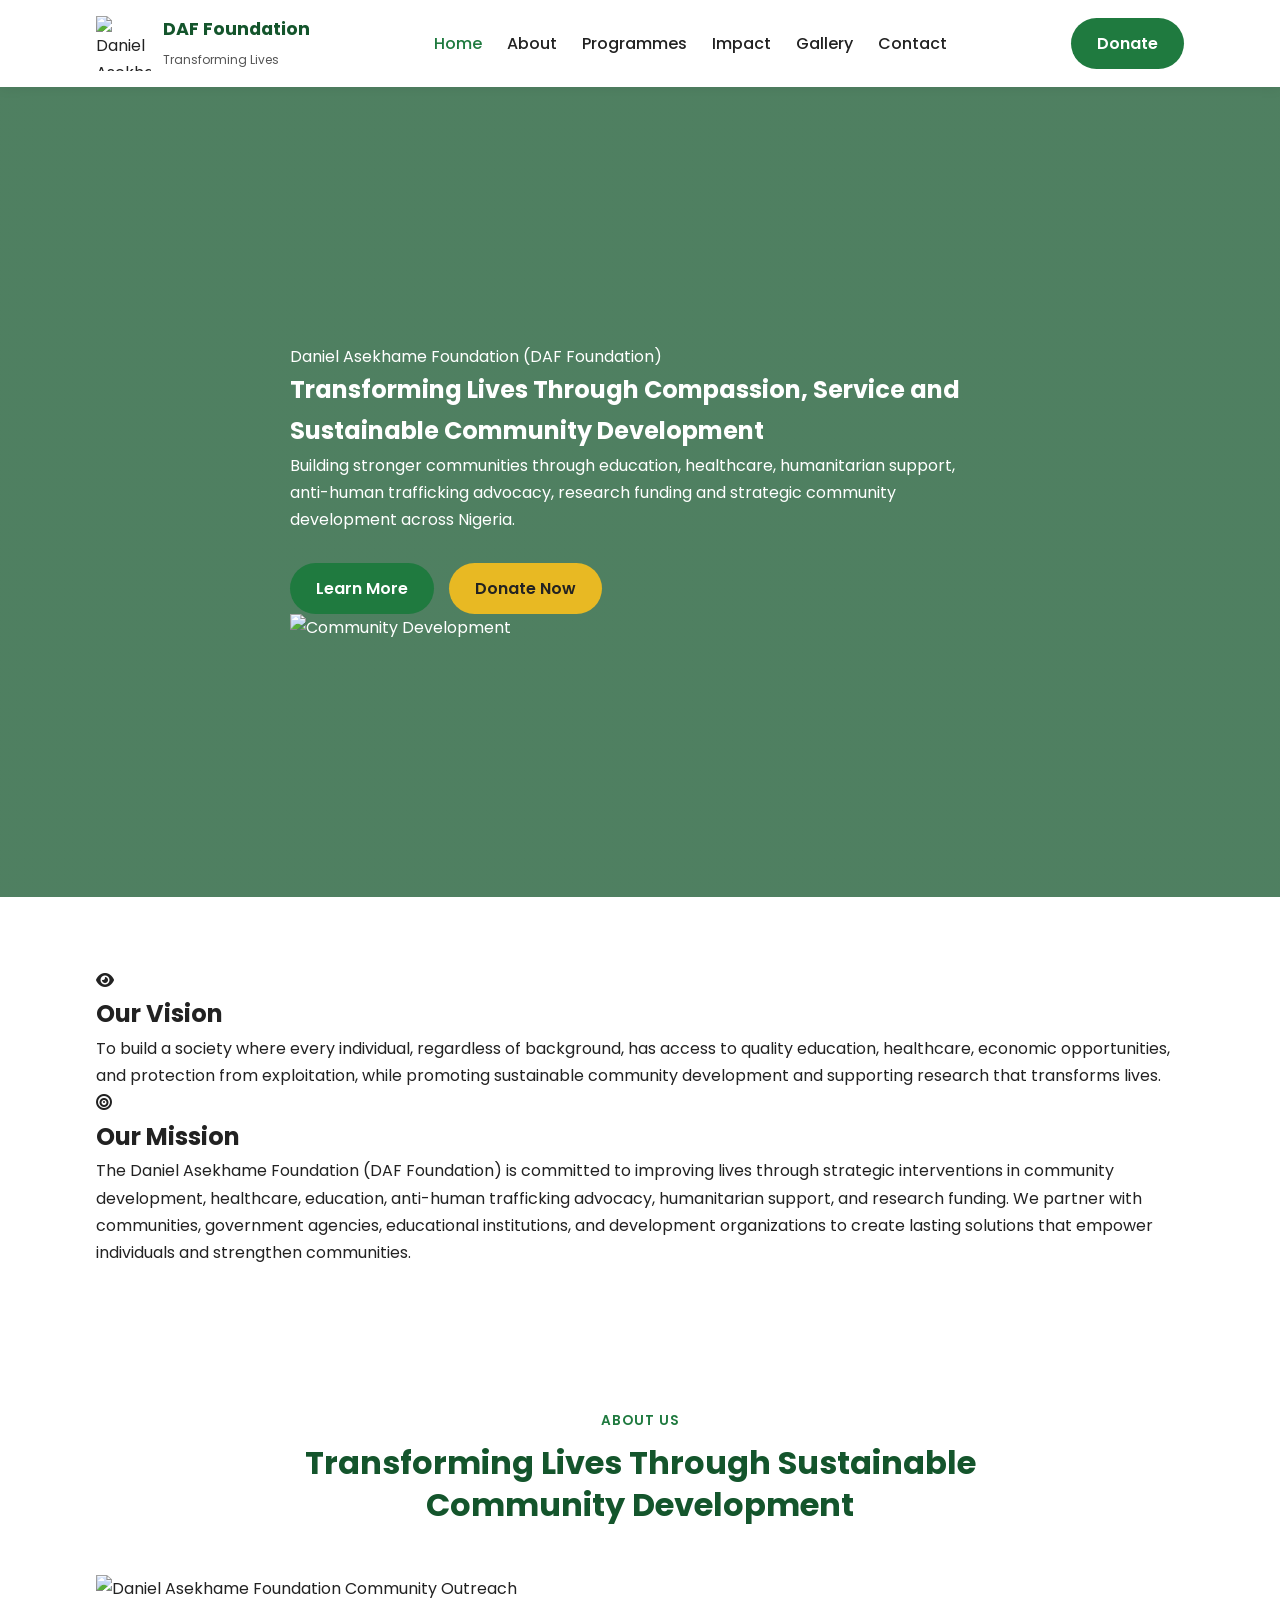
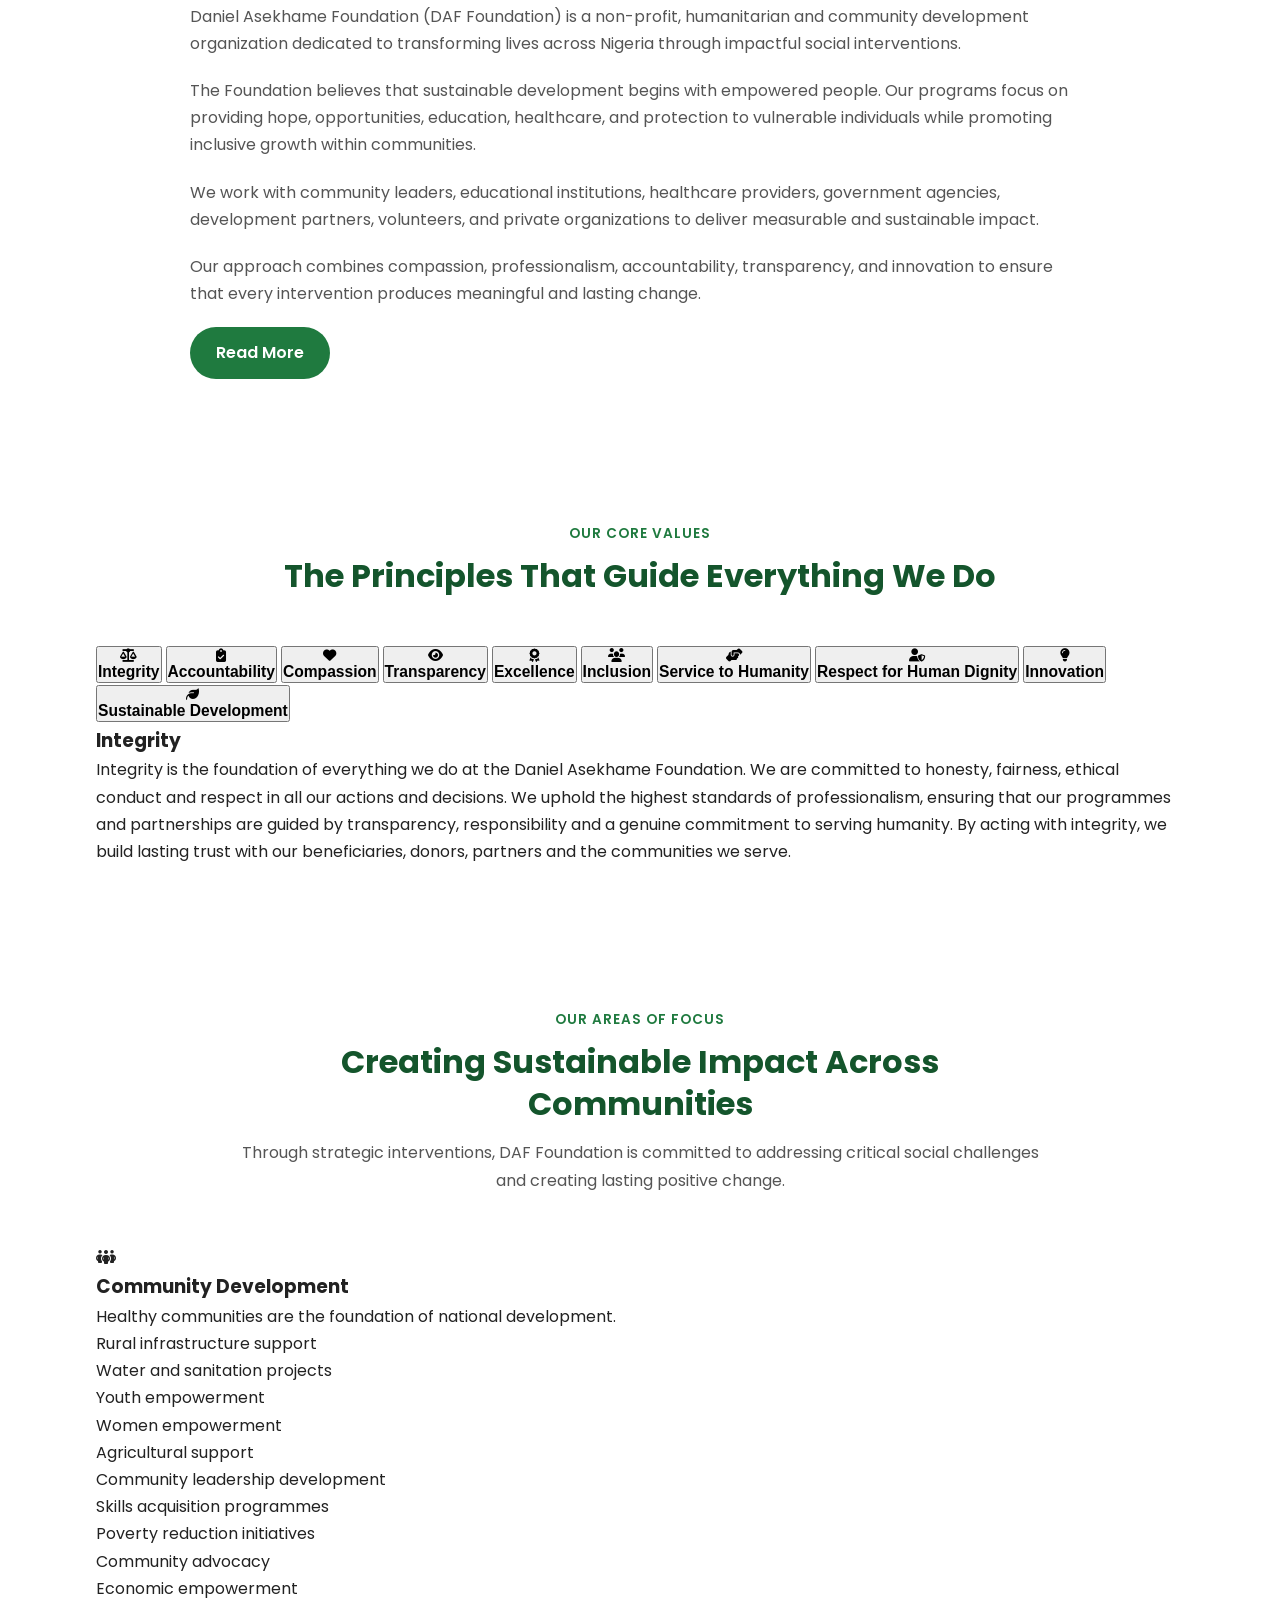
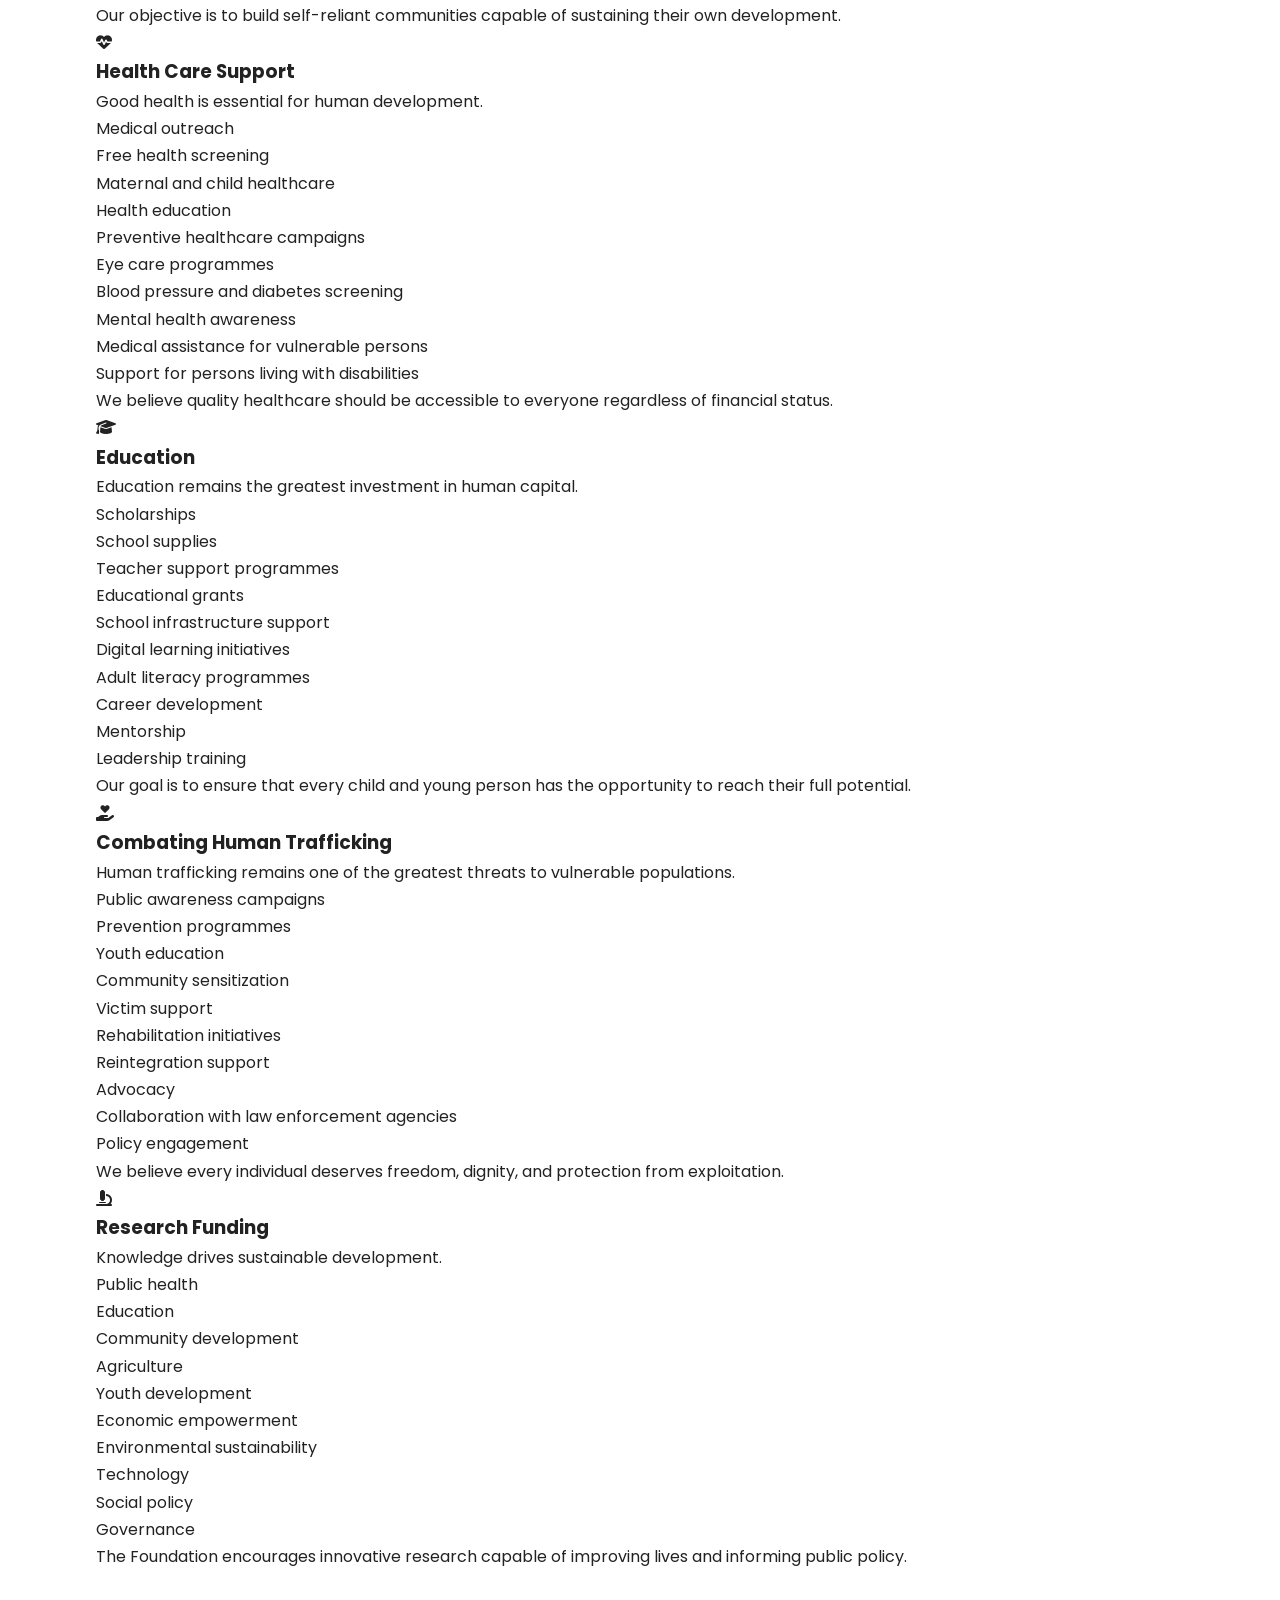
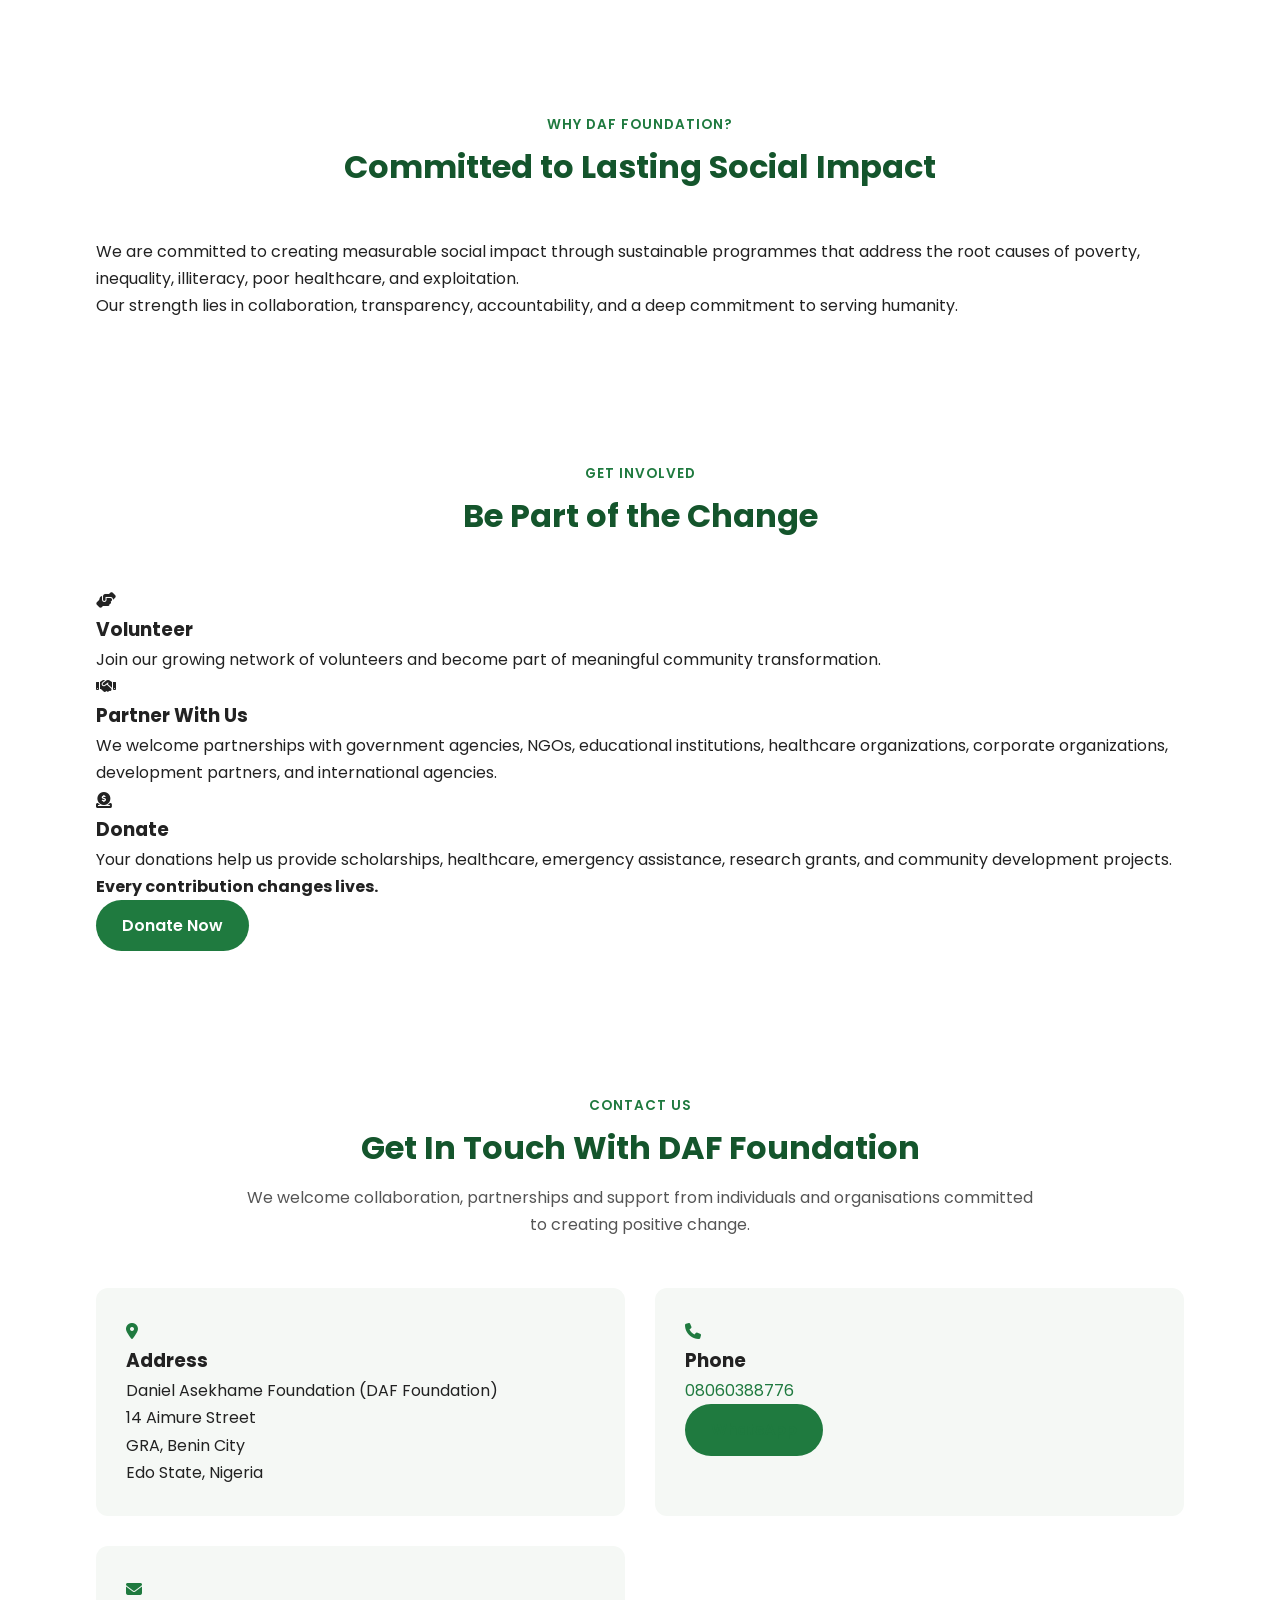
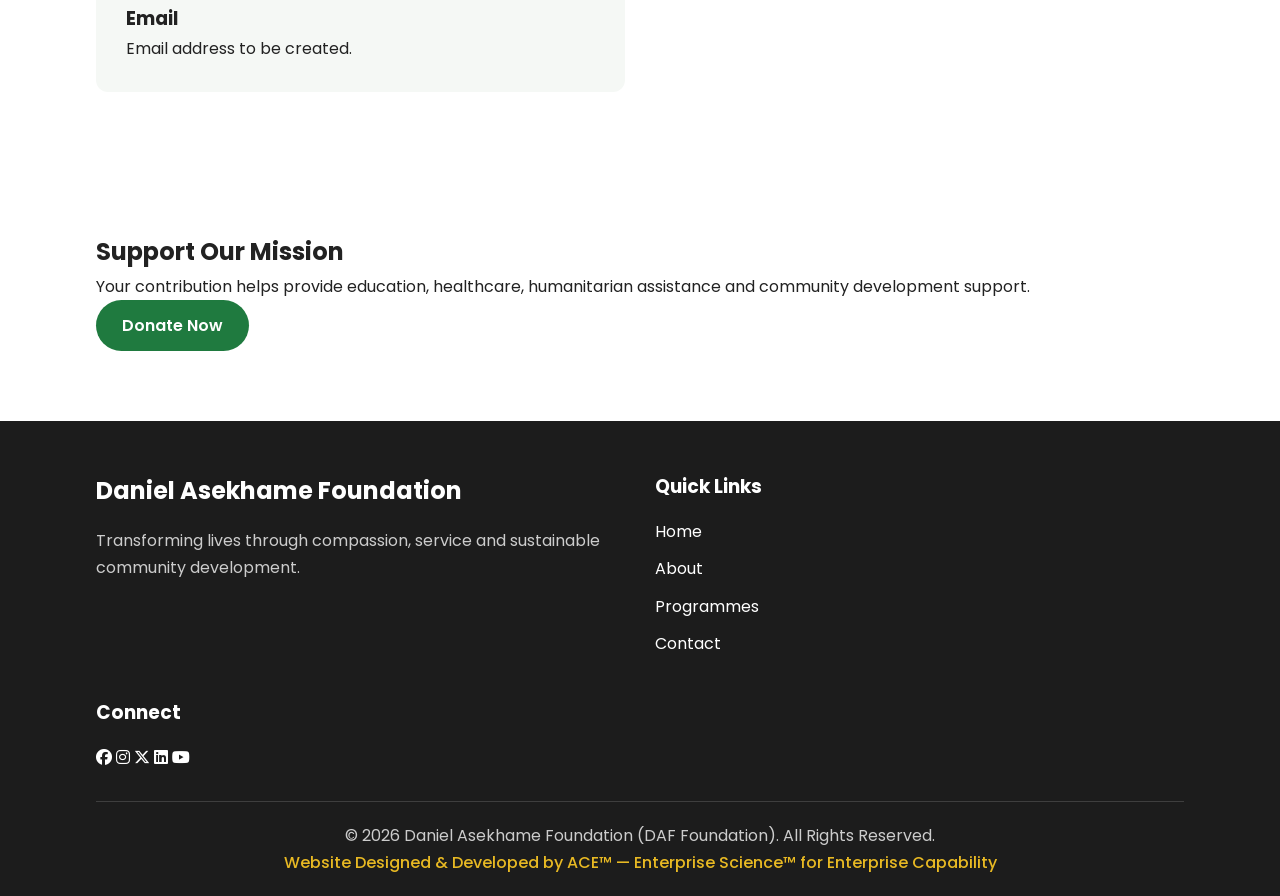
==== commit 02088257: "Enhance mobile optimization and content structure Updated the index.html file to enhance mobile opti" ====
--- a/index.html
+++ b/index.html
@@ -5,7 +5,9 @@
 
     <meta charset="UTF-8">
     <meta http-equiv="X-UA-Compatible" content="IE=edge">
-    <meta name="viewport" content="width=device-width, initial-scale=1.0">
+
+    <!-- Mobile optimisation: disable pinch zoom -->
+    <meta name="viewport" content="width=device-width, initial-scale=1.0, maximum-scale=1.0, user-scalable=no">
 
     <title>Daniel Asekhame Foundation (DAF Foundation) | Transforming Lives Through Sustainable Community Development</title>
 
@@ -39,7 +41,9 @@
 
 </head>
 
+
 <body>
+
 
 <header class="header">
 
@@ -50,7 +54,7 @@
             <img src="images/daf-logo.png"
                  alt="Daniel Asekhame Foundation Logo">
 
-            <div>
+            <div class="logo-text">
 
                 <h1>DAF Foundation</h1>
 
@@ -60,6 +64,7 @@
 
         </a>
 
+
         <nav class="navbar" id="navbar">
 
             <ul>
@@ -79,6 +84,7 @@
             </ul>
 
         </nav>
+
 
         <div class="header-actions">
 
@@ -91,6 +97,7 @@
 
             </a>
 
+
             <button id="menu-toggle"
                     class="menu-toggle"
                     aria-label="Open Navigation">
@@ -99,41 +106,54 @@
 
             </button>
 
-        </div>
+
+        </div>
+
 
     </div>
 
 </header>
 
+
+
 <main>
 
+
 <section class="hero">
 
+
     <div class="hero-overlay"></div>
 
+
     <div class="container hero-content">
 
+
         <div class="hero-text">
 
+
             <span class="hero-tag">
 
                 Daniel Asekhame Foundation (DAF Foundation)
 
             </span>
 
+
             <h2>
 
                 Transforming Lives Through Compassion, Service and Sustainable Community Development
 
             </h2>
 
+
             <p>
 
                 Building stronger communities through education, healthcare, humanitarian support, anti-human trafficking advocacy, research funding and strategic community development across Nigeria.
 
             </p>
 
+
             <div class="hero-buttons">
+
 
                 <a href="about.html"
                    class="btn btn-primary">
@@ -141,6 +161,7 @@
                     Learn More
 
                 </a>
+
 
                 <a href="https://wa.me/2348060388776"
                    class="btn btn-secondary"
@@ -151,9 +172,12 @@
 
                 </a>
 
-            </div>
-
-        </div>
+
+            </div>
+
+
+        </div>
+
 
         <div class="hero-image">
 
@@ -162,100 +186,134 @@
 
         </div>
 
+
     </div>
 
+
 </section>
 
 <section class="vision-mission">
 
     <div class="container">
 
+
         <div class="vision-card">
 
+
             <div class="section-icon">
 
                 <i class="fas fa-eye"></i>
 
             </div>
 
+
             <h2>Our Vision</h2>
 
+
             <p>
 
                 To build a society where every individual, regardless of background, has access to quality education, healthcare, economic opportunities, and protection from exploitation, while promoting sustainable community development and supporting research that transforms lives.
 
             </p>
 
-        </div>
+
+        </div>
+
+
 
         <div class="mission-card">
 
+
             <div class="section-icon">
 
                 <i class="fas fa-bullseye"></i>
 
             </div>
 
+
             <h2>Our Mission</h2>
 
+
             <p>
 
                 The Daniel Asekhame Foundation (DAF Foundation) is committed to improving lives through strategic interventions in community development, healthcare, education, anti-human trafficking advocacy, humanitarian support, and research funding. We partner with communities, government agencies, educational institutions, and development organizations to create lasting solutions that empower individuals and strengthen communities.
 
             </p>
 
-        </div>
+
+        </div>
+
 
     </div>
 
+
 </section>
 
- <section class="about-preview">
+
+
+<section class="about-preview">
+
 
     <div class="container">
 
+
         <div class="section-heading">
 
+
             <span>About Us</span>
 
+
             <h2>Transforming Lives Through Sustainable Community Development</h2>
 
-        </div>
+
+        </div>
+
+
 
         <div class="about-grid">
 
+
             <div class="about-image">
+
 
                 <img src="images/about-foundation.jpg"
                      alt="Daniel Asekhame Foundation Community Outreach">
 
-            </div>
+
+            </div>
+
+
 
             <div class="about-content">
 
+
                 <p>
 
                     Daniel Asekhame Foundation (DAF Foundation) is a non-profit, humanitarian and community development organization dedicated to transforming lives across Nigeria through impactful social interventions.
 
                 </p>
 
+
                 <p>
 
                     The Foundation believes that sustainable development begins with empowered people. Our programs focus on providing hope, opportunities, education, healthcare, and protection to vulnerable individuals while promoting inclusive growth within communities.
 
                 </p>
 
+
                 <p>
 
                     We work with community leaders, educational institutions, healthcare providers, government agencies, development partners, volunteers, and private organizations to deliver measurable and sustainable impact.
 
                 </p>
 
+
                 <p>
 
                     Our approach combines compassion, professionalism, accountability, transparency, and innovation to ensure that every intervention produces meaningful and lasting change.
 
                 </p>
+
 
                 <a href="about.html"
                    class="btn btn-primary">
@@ -264,30 +322,45 @@
 
                 </a>
 
-            </div>
-
-        </div>
+
+            </div>
+
+
+        </div>
+
 
     </div>
 
+
 </section>
 
+
+
 <section class="core-values">
 
+
     <div class="container">
 
+
         <div class="section-heading">
 
+
             <span>Our Core Values</span>
 
+
             <h2>The Principles That Guide Everything We Do</h2>
 
-        </div>
+
+        </div>
+
+
 
         <div class="values-grid">
 
+
             <button class="value-card active"
-                    data-value="integrity">
+                    data-value="integrity"
+                    type="button">
 
                 <i class="fas fa-scale-balanced"></i>
 
@@ -295,8 +368,11 @@
 
             </button>
 
+
+
             <button class="value-card"
-                    data-value="accountability">
+                    data-value="accountability"
+                    type="button">
 
                 <i class="fas fa-clipboard-check"></i>
 
@@ -304,8 +380,11 @@
 
             </button>
 
+
+
             <button class="value-card"
-                    data-value="compassion">
+                    data-value="compassion"
+                    type="button">
 
                 <i class="fas fa-heart"></i>
 
@@ -313,8 +392,11 @@
 
             </button>
 
+
+
             <button class="value-card"
-                    data-value="transparency">
+                    data-value="transparency"
+                    type="button">
 
                 <i class="fas fa-eye"></i>
 
@@ -322,8 +404,11 @@
 
             </button>
 
+
+
             <button class="value-card"
-                    data-value="excellence">
+                    data-value="excellence"
+                    type="button">
 
                 <i class="fas fa-award"></i>
 
@@ -331,8 +416,11 @@
 
             </button>
 
+
+
             <button class="value-card"
-                    data-value="inclusion">
+                    data-value="inclusion"
+                    type="button">
 
                 <i class="fas fa-users"></i>
 
@@ -340,8 +428,11 @@
 
             </button>
 
+
+
             <button class="value-card"
-                    data-value="service">
+                    data-value="service"
+                    type="button">
 
                 <i class="fas fa-hands-helping"></i>
 
@@ -349,8 +440,11 @@
 
             </button>
 
+
+
             <button class="value-card"
-                    data-value="dignity">
+                    data-value="dignity"
+                    type="button">
 
                 <i class="fas fa-user-shield"></i>
 
@@ -358,8 +452,11 @@
 
             </button>
 
+
+
             <button class="value-card"
-                    data-value="innovation">
+                    data-value="innovation"
+                    type="button">
 
                 <i class="fas fa-lightbulb"></i>
 
@@ -367,8 +464,11 @@
 
             </button>
 
+
+
             <button class="value-card"
-                    data-value="sustainability">
+                    data-value="sustainability"
+                    type="button">
 
                 <i class="fas fa-leaf"></i>
 
@@ -376,26 +476,34 @@
 
             </button>
 
-        </div>
+
+        </div>
+
+
 
         <div class="value-description"
              id="value-description">
 
+
             <h3>Integrity</h3>
 
+
             <p>
 
                 Integrity is the foundation of everything we do at the Daniel Asekhame Foundation. We are committed to honesty, fairness, ethical conduct and respect in all our actions and decisions. We uphold the highest standards of professionalism, ensuring that our programmes and partnerships are guided by transparency, responsibility and a genuine commitment to serving humanity. By acting with integrity, we build lasting trust with our beneficiaries, donors, partners and the communities we serve.
 
             </p>
 
-        </div>
+
+        </div>
+
 
     </div>
 
+
 </section>
 
- <section class="areas-of-focus">
+<section class="areas-of-focus">
 
     <div class="container">
 
@@ -411,7 +519,9 @@
 
         </div>
 
+
         <div class="focus-grid">
+
 
             <article class="focus-card">
 
@@ -440,6 +550,8 @@
 
             </article>
 
+
+
             <article class="focus-card">
 
                 <i class="fas fa-heart-pulse"></i>
@@ -467,6 +579,8 @@
 
             </article>
 
+
+
             <article class="focus-card">
 
                 <i class="fas fa-graduation-cap"></i>
@@ -494,6 +608,8 @@
 
             </article>
 
+
+
             <article class="focus-card">
 
                 <i class="fas fa-hand-holding-heart"></i>
@@ -521,6 +637,8 @@
 
             </article>
 
+
+
             <article class="focus-card">
 
                 <i class="fas fa-microscope"></i>
@@ -548,23 +666,32 @@
 
             </article>
 
+
         </div>
 
     </div>
 
 </section>
 
-<section class="why-daf">
+
+
+<section class="why-daf daf-highlight">
+
 
     <div class="container">
 
+
         <div class="section-heading">
 
+
             <span>Why DAF Foundation?</span>
 
+
             <h2>Committed to Lasting Social Impact</h2>
 
-        </div>
+
+        </div>
+
 
         <p>
 
@@ -572,348 +699,124 @@
 
         </p>
 
+
         <p>
 
             Our strength lies in collaboration, transparency, accountability, and a deep commitment to serving humanity.
 
         </p>
 
+
     </div>
 
+
 </section>
 
+
+
 <section class="get-involved">
 
+
     <div class="container">
 
+
         <div class="section-heading">
 
+
             <span>Get Involved</span>
 
+
             <h2>Be Part of the Change</h2>
 
-        </div>
+
+        </div>
+
+
 
         <div class="involvement-grid">
 
+
             <div class="involvement-card">
 
+
                 <i class="fas fa-hands-helping"></i>
 
+
                 <h3>Volunteer</h3>
 
+
                 <p>
 
                     Join our growing network of volunteers and become part of meaningful community transformation.
 
                 </p>
 
-            </div>
+
+            </div>
+
+
 
             <div class="involvement-card">
 
+
                 <i class="fas fa-handshake"></i>
 
+
                 <h3>Partner With Us</h3>
 
+
                 <p>
 
                     We welcome partnerships with government agencies, NGOs, educational institutions, healthcare organizations, corporate organizations, development partners, and international agencies.
 
                 </p>
 
-            </div>
+
+            </div>
+
+
 
             <div class="involvement-card">
 
+
                 <i class="fas fa-donate"></i>
 
+
                 <h3>Donate</h3>
 
+
                 <p>
 
                     Your donations help us provide scholarships, healthcare, emergency assistance, research grants, and community development projects.
 
                 </p>
 
+
                 <p><strong>Every contribution changes lives.</strong></p>
+
 
                 <a href="https://wa.me/2348060388776"
                    class="btn btn-primary"
-                   target="_blank">
+                   target="_blank"
+                   rel="noopener">
 
                     Donate Now
 
                 </a>
 
-            </div>
-
-        </div>
+
+            </div>
+
+
+        </div>
+
 
     </div>
 
+
 </section>
 
- <section class="areas-of-focus">
-
-    <div class="container">
-
-        <div class="section-heading">
-
-            <span>Our Areas of Focus</span>
-
-            <h2>Creating Sustainable Impact Across Communities</h2>
-
-            <p>
-                Through strategic interventions, DAF Foundation is committed to addressing critical social challenges and creating lasting positive change.
-            </p>
-
-        </div>
-
-        <div class="focus-grid">
-
-            <article class="focus-card">
-
-                <i class="fas fa-people-group"></i>
-
-                <h3>Community Development</h3>
-
-                <p>Healthy communities are the foundation of national development.</p>
-
-                <ul>
-                    <li>Rural infrastructure support</li>
-                    <li>Water and sanitation projects</li>
-                    <li>Youth empowerment</li>
-                    <li>Women empowerment</li>
-                    <li>Agricultural support</li>
-                    <li>Community leadership development</li>
-                    <li>Skills acquisition programmes</li>
-                    <li>Poverty reduction initiatives</li>
-                    <li>Community advocacy</li>
-                    <li>Economic empowerment</li>
-                </ul>
-
-                <p>
-                    Our objective is to build self-reliant communities capable of sustaining their own development.
-                </p>
-
-            </article>
-
-            <article class="focus-card">
-
-                <i class="fas fa-heart-pulse"></i>
-
-                <h3>Health Care Support</h3>
-
-                <p>Good health is essential for human development.</p>
-
-                <ul>
-                    <li>Medical outreach</li>
-                    <li>Free health screening</li>
-                    <li>Maternal and child healthcare</li>
-                    <li>Health education</li>
-                    <li>Preventive healthcare campaigns</li>
-                    <li>Eye care programmes</li>
-                    <li>Blood pressure and diabetes screening</li>
-                    <li>Mental health awareness</li>
-                    <li>Medical assistance for vulnerable persons</li>
-                    <li>Support for persons living with disabilities</li>
-                </ul>
-
-                <p>
-                    We believe quality healthcare should be accessible to everyone regardless of financial status.
-                </p>
-
-            </article>
-
-            <article class="focus-card">
-
-                <i class="fas fa-graduation-cap"></i>
-
-                <h3>Education</h3>
-
-                <p>Education remains the greatest investment in human capital.</p>
-
-                <ul>
-                    <li>Scholarships</li>
-                    <li>School supplies</li>
-                    <li>Teacher support programmes</li>
-                    <li>Educational grants</li>
-                    <li>School infrastructure support</li>
-                    <li>Digital learning initiatives</li>
-                    <li>Adult literacy programmes</li>
-                    <li>Career development</li>
-                    <li>Mentorship</li>
-                    <li>Leadership training</li>
-                </ul>
-
-                <p>
-                    Our goal is to ensure that every child and young person has the opportunity to reach their full potential.
-                </p>
-
-            </article>
-
-            <article class="focus-card">
-
-                <i class="fas fa-hand-holding-heart"></i>
-
-                <h3>Combating Human Trafficking</h3>
-
-                <p>Human trafficking remains one of the greatest threats to vulnerable populations.</p>
-
-                <ul>
-                    <li>Public awareness campaigns</li>
-                    <li>Prevention programmes</li>
-                    <li>Youth education</li>
-                    <li>Community sensitization</li>
-                    <li>Victim support</li>
-                    <li>Rehabilitation initiatives</li>
-                    <li>Reintegration support</li>
-                    <li>Advocacy</li>
-                    <li>Collaboration with law enforcement agencies</li>
-                    <li>Policy engagement</li>
-                </ul>
-
-                <p>
-                    We believe every individual deserves freedom, dignity, and protection from exploitation.
-                </p>
-
-            </article>
-
-            <article class="focus-card">
-
-                <i class="fas fa-microscope"></i>
-
-                <h3>Research Funding</h3>
-
-                <p>Knowledge drives sustainable development.</p>
-
-                <ul>
-                    <li>Public health</li>
-                    <li>Education</li>
-                    <li>Community development</li>
-                    <li>Agriculture</li>
-                    <li>Youth development</li>
-                    <li>Economic empowerment</li>
-                    <li>Environmental sustainability</li>
-                    <li>Technology</li>
-                    <li>Social policy</li>
-                    <li>Governance</li>
-                </ul>
-
-                <p>
-                    The Foundation encourages innovative research capable of improving lives and informing public policy.
-                </p>
-
-            </article>
-
-        </div>
-
-    </div>
-
-</section>
-
-<section class="why-daf">
-
-    <div class="container">
-
-        <div class="section-heading">
-
-            <span>Why DAF Foundation?</span>
-
-            <h2>Committed to Lasting Social Impact</h2>
-
-        </div>
-
-        <p>
-
-            We are committed to creating measurable social impact through sustainable programmes that address the root causes of poverty, inequality, illiteracy, poor healthcare, and exploitation.
-
-        </p>
-
-        <p>
-
-            Our strength lies in collaboration, transparency, accountability, and a deep commitment to serving humanity.
-
-        </p>
-
-    </div>
-
-</section>
-
-<section class="get-involved">
-
-    <div class="container">
-
-        <div class="section-heading">
-
-            <span>Get Involved</span>
-
-            <h2>Be Part of the Change</h2>
-
-        </div>
-
-        <div class="involvement-grid">
-
-            <div class="involvement-card">
-
-                <i class="fas fa-hands-helping"></i>
-
-                <h3>Volunteer</h3>
-
-                <p>
-
-                    Join our growing network of volunteers and become part of meaningful community transformation.
-
-                </p>
-
-            </div>
-
-            <div class="involvement-card">
-
-                <i class="fas fa-handshake"></i>
-
-                <h3>Partner With Us</h3>
-
-                <p>
-
-                    We welcome partnerships with government agencies, NGOs, educational institutions, healthcare organizations, corporate organizations, development partners, and international agencies.
-
-                </p>
-
-            </div>
-
-            <div class="involvement-card">
-
-                <i class="fas fa-donate"></i>
-
-                <h3>Donate</h3>
-
-                <p>
-
-                    Your donations help us provide scholarships, healthcare, emergency assistance, research grants, and community development projects.
-
-                </p>
-
-                <p><strong>Every contribution changes lives.</strong></p>
-
-                <a href="https://wa.me/2348060388776"
-                   class="btn btn-primary"
-                   target="_blank">
-
-                    Donate Now
-
-                </a>
-
-            </div>
-
-        </div>
-
-    </div>
-
-</section>
-
- <section class="contact-section" id="contact">
+<section class="contact-section" id="contact">
 
     <div class="container">
 
@@ -949,6 +852,7 @@
             </div>
 
 
+
             <div class="contact-card">
 
                 <i class="fas fa-phone"></i>
@@ -962,6 +866,7 @@
                     </a>
 
                 </p>
+
 
                 <a href="https://wa.me/2348060388776"
                    class="btn btn-primary"
@@ -972,7 +877,9 @@
 
                 </a>
 
-            </div>
+
+            </div>
+
 
 
             <div class="contact-card">
@@ -993,23 +900,30 @@
 
     </div>
 
+
 </section>
 
 
 
+
 <section class="donation-banner">
 
+
     <div class="container">
 
+
         <div class="donation-content">
+
 
             <h2>
                 Support Our Mission
             </h2>
 
+
             <p>
                 Your contribution helps provide education, healthcare, humanitarian assistance and community development support.
             </p>
+
 
 
             <a href="https://wa.me/2348060388776"
@@ -1021,10 +935,13 @@
 
             </a>
 
-        </div>
+
+        </div>
+
 
     </div>
 
+
 </section>
 
 
@@ -1033,8 +950,10 @@
 
 
 
+
 <footer class="footer">
 
+
     <div class="container">
 
 
@@ -1042,24 +961,29 @@
 
 
             <div class="footer-brand">
+
 
                 <h2>
                     Daniel Asekhame Foundation
                 </h2>
 
+
                 <p>
                     Transforming lives through compassion, service and sustainable community development.
                 </p>
 
+
             </div>
 
 
 
             <div class="footer-links">
+
 
                 <h3>
                     Quick Links
                 </h3>
+
 
                 <ul>
 
@@ -1092,18 +1016,23 @@
 
                 </ul>
 
-            </div>
+
+            </div>
+
 
 
 
             <div class="footer-social">
+
 
                 <h3>
                     Connect
                 </h3>
 
 
+
                 <div class="social-icons">
+
 
                     <a href="#"
                        aria-label="Facebook">
@@ -1113,6 +1042,7 @@
                     </a>
 
 
+
                     <a href="#"
                        aria-label="Instagram">
 
@@ -1121,6 +1051,7 @@
                     </a>
 
 
+
                     <a href="#"
                        aria-label="X">
 
@@ -1129,6 +1060,7 @@
                     </a>
 
 
+
                     <a href="#"
                        aria-label="LinkedIn">
 
@@ -1137,6 +1069,7 @@
                     </a>
 
 
+
                     <a href="#"
                        aria-label="YouTube">
 
@@ -1144,12 +1077,17 @@
 
                     </a>
 
+
+
                 </div>
 
-            </div>
-
-
-        </div>
+
+            </div>
+
+
+        </div>
+
+
 
 
 
@@ -1161,7 +1099,8 @@
             </p>
 
 
-            <p>
+
+            <p class="ace-attribution">
 
                 <a href="https://omorishaoba-alt.github.io/ace-website/"
                    target="_blank"
@@ -1171,18 +1110,22 @@
 
                 </a>
 
+
             </p>
 
 
         </div>
 
 
+
     </div>
 
+
 </footer>
 
 
 
+
 <script src="script.js"></script>
 
 
--- a/style.css
+++ b/style.css
@@ -1,858 +1,1642 @@
-/*==================================================
-  DANIEL ASEKHAME FOUNDATION (DAF FOUNDATION)
-  Production Stylesheet
-==================================================*/
-
-/*==============================
-  RESET
-==============================*/
-
-*{
-    margin:0;
-    padding:0;
-    box-sizing:border-box;
-}
-
-html{
-    scroll-behavior:smooth;
-}
-
-body{
-    font-family:'Poppins',sans-serif;
-    background:#f8fafc;
-    color:#222;
-    line-height:1.7;
-    overflow-x:hidden;
-}
-
-img{
-    max-width:100%;
-    display:block;
-}
-
-a{
-    text-decoration:none;
-    transition:.3s ease;
-}
-
-ul{
-    list-style:none;
-}
-
-.container{
-    width:min(92%,1200px);
-    margin:auto;
-}
-
-/*==============================
-  COLOURS
-==============================*/
-
-:root{
-
-    --primary:#0B4EA2;
-    --secondary:#0F6CBD;
-    --accent:#F5A623;
-
-    --white:#ffffff;
-    --dark:#16212f;
-
-    --light:#f7f9fc;
-    --gray:#6b7280;
-
-    --border:#e5e7eb;
-
-    --shadow:0 12px 35px rgba(0,0,0,.08);
-
-}
-
-/*==============================
-  TOP BAR
-==============================*/
-
-.top-bar{
-
-    background:var(--primary);
-    color:#fff;
-    padding:10px 0;
-
-}
-
-.top-contact{
-
-    display:flex;
-    justify-content:flex-end;
-    gap:25px;
-    align-items:center;
-
-}
-
-.top-contact a{
-
-    color:#fff;
-    font-size:.92rem;
-    font-weight:500;
-
-}
-
-.top-contact a:hover{
-
-    color:#ffe38a;
-
-}
-
-/*==============================
-  NAVIGATION
-==============================*/
-
-.navbar{
-
-    background:#fff;
-    position:sticky;
-    top:0;
-    z-index:1000;
-
-    box-shadow:0 2px 15px rgba(0,0,0,.05);
-
-}
-
-.navbar .container{
-
-    display:flex;
-    justify-content:space-between;
-    align-items:center;
-
-    padding:18px 0;
-
-}
-
-.logo{
-
-    display:flex;
-    align-items:center;
-    gap:15px;
-
-}
-
-.logo img{
-
-    width:70px;
-
-}
-
-.logo h2{
-
-    color:var(--primary);
-    font-size:1.2rem;
-
-}
-
-.logo span{
-
-    display:block;
-    font-size:.82rem;
-    color:#666;
-
-}
-
-.nav-links{
-
-    display:flex;
-    gap:30px;
-
-}
-
-.nav-links a{
-
-    color:var(--dark);
-    font-weight:600;
-
-}
-
-.nav-links a:hover,
-.nav-links a.active{
-
-    color:var(--primary);
-
-}
-
-/*==============================
-  BUTTONS
-==============================*/
-
-.btn-primary,
-.donate-btn,
-.btn-donate{
-
-    display:inline-block;
-    border-radius:40px;
-    padding:14px 30px;
-    font-weight:600;
-    transition:.3s;
-
-}
-
-.btn-primary{
-
-    background:var(--primary);
-    color:#fff;
-
-}
-
-.btn-primary:hover{
-
-    background:var(--secondary);
-
-}
-
-.btn-donate,
-.donate-btn{
-
-    background:var(--accent);
-    color:#222;
-
-}
-
-.btn-donate:hover,
-.donate-btn:hover{
-
-    transform:translateY(-2px);
-
-}
-
-/*==============================
-  HERO / PAGE BANNER
-==============================*/
-
-.hero,
-.page-banner{
-
-    background:linear-gradient(rgba(11,78,162,.80),
-               rgba(11,78,162,.82)),
-               url("images/hero.jpg")
-               center/cover no-repeat;
-
-    color:#fff;
-    text-align:center;
-
-    padding:110px 20px;
-
-}
-
-.hero h1,
-.page-banner h1{
-
-    font-size:3rem;
-    margin-bottom:20px;
-
-}
-
-.hero p,
-.page-banner p{
-
-    font-size:1.1rem;
-    max-width:800px;
-    margin:0 auto 35px;
-
-}
-
-/*==============================
-  GENERAL SECTIONS
-==============================*/
-
-section{
-
-    padding:80px 0;
-
-}
-
-.section-title{
-
-    text-align:center;
-    margin-bottom:55px;
-
-}
-
-.section-title h2{
-
-    color:var(--primary);
-    font-size:2.2rem;
-    margin-bottom:15px;
-
-}
-
-.section-title p{
-
-    max-width:820px;
-    margin:auto;
-    color:var(--gray);
-
-}
-
-/*==============================
-  GRID SYSTEM
-==============================*/
-
-.focus-grid,
-.values-grid,
-.programme-grid,
-.impact-grid,
-.gallery-grid,
-.news-grid,
-.strategy-grid,
-.roadmap-grid,
-.footer-grid{
-
-    display:grid;
-    gap:30px;
-
-}
-
-.focus-grid,
-.values-grid,
-.programme-grid,
-.gallery-grid,
-.news-grid{
+:root {
+
+    --primary-green: #1f7a3f;
+    --dark-green: #14552c;
+    --accent-yellow: #e8b923;
+
+    --white: #ffffff;
+    --light-bg: #f5f8f5;
+
+    --text-dark: #222222;
+    --text-grey: #555555;
+
+    --border-color: #e2e2e2;
+
+    --shadow:
+        0 8px 25px rgba(0,0,0,0.08);
+
+    --transition:
+        all 0.3s ease;
+
+}
+
+
+
+* {
+
+    margin: 0;
+    padding: 0;
+    box-sizing: border-box;
+
+}
+
+
+
+html {
+
+    scroll-behavior: smooth;
+
+}
+
+
+
+body {
+
+    font-family:
+        'Poppins',
+        Arial,
+        sans-serif;
+
+    color:
+        var(--text-dark);
+
+    line-height:
+        1.7;
+
+    background:
+        var(--white);
+
+}
+
+
+
+img {
+
+    max-width: 100%;
+
+    display: block;
+
+}
+
+
+
+a {
+
+    text-decoration: none;
+
+    color: inherit;
+
+}
+
+
+
+ul {
+
+    list-style: none;
+
+}
+
+
+
+.container {
+
+    width: 90%;
+
+    max-width: 1200px;
+
+    margin:
+        0 auto;
+
+}
+
+
+
+.section-heading {
+
+    text-align:
+        center;
+
+    max-width:
+        800px;
+
+    margin:
+        0 auto 50px;
+
+}
+
+
+
+.section-heading span {
+
+    display:
+        inline-block;
+
+    color:
+        var(--primary-green);
+
+    font-weight:
+        600;
+
+    text-transform:
+        uppercase;
+
+    letter-spacing:
+        1px;
+
+    font-size:
+        0.85rem;
+
+    margin-bottom:
+        10px;
+
+}
+
+
+
+.section-heading h2 {
+
+    font-size:
+        2rem;
+
+    line-height:
+        1.3;
+
+    margin-bottom:
+        15px;
+
+    color:
+        var(--dark-green);
+
+}
+
+
+
+.section-heading p {
+
+    color:
+        var(--text-grey);
+
+}
+
+
+
+.btn {
+
+    display:
+        inline-flex;
+
+    align-items:
+        center;
+
+    justify-content:
+        center;
+
+    padding:
+        12px 26px;
+
+    border-radius:
+        30px;
+
+    font-weight:
+        600;
+
+    cursor:
+        pointer;
+
+    transition:
+        var(--transition);
+
+}
+
+
+
+.btn-primary {
+
+    background:
+        var(--primary-green);
+
+    color:
+        var(--white);
+
+}
+
+
+
+.btn-primary:hover {
+
+    background:
+        var(--dark-green);
+
+}
+
+
+
+.btn-secondary {
+
+    background:
+        var(--accent-yellow);
+
+    color:
+        var(--text-dark);
+
+}
+
+
+
+.btn-secondary:hover {
+
+    opacity:
+        0.85;
+
+}
+
+
+
+/* HEADER */
+
+
+.header {
+
+    position:
+        sticky;
+
+    top:
+        0;
+
+    z-index:
+        1000;
+
+    background:
+        var(--white);
+
+    box-shadow:
+        0 2px 12px rgba(0,0,0,0.06);
+
+}
+
+
+
+.header .container {
+
+    display:
+        flex;
+
+    align-items:
+        center;
+
+    justify-content:
+        space-between;
+
+    padding:
+        15px 0;
+
+}
+
+
+
+.logo {
+
+    display:
+        flex;
+
+    align-items:
+        center;
+
+    gap:
+        12px;
+
+}
+
+
+
+.logo img {
+
+    width:
+        55px;
+
+    height:
+        55px;
+
+    object-fit:
+        contain;
+
+}
+
+
+
+.logo h1 {
+
+    font-size:
+        1.1rem;
+
+    color:
+        var(--dark-green);
+
+}
+
+
+
+.logo span {
+
+    font-size:
+        0.75rem;
+
+    color:
+        var(--text-grey);
+
+}
+
+
+
+.navbar {
+
+    display:
+        none;
+
+}
+
+
+
+.navbar ul {
+
+    display:
+        flex;
+
+    gap:
+        25px;
+
+}
+
+
+
+.navbar a {
+
+    font-weight:
+        500;
+
+    color:
+        var(--text-dark);
+
+}
+
+
+
+.navbar a:hover,
+.navbar a.active {
+
+    color:
+        var(--primary-green);
+
+}
+
+
+
+.header-actions {
+
+    display:
+        flex;
+
+    align-items:
+        center;
+
+    gap:
+        15px;
+
+}
+
+
+
+.menu-toggle {
+
+    background:
+        transparent;
+
+    border:
+        none;
+
+    font-size:
+        1.5rem;
+
+    color:
+        var(--primary-green);
+
+    cursor:
+        pointer;
+
+}
+
+
+.menu-toggle.active {
+
+    color:
+        var(--dark-green);
+
+}
+
+
+
+/* HERO SECTION */
+
+
+.hero {
+
+    min-height:
+        85vh;
+
+    display:
+        flex;
+
+    align-items:
+        center;
+
+    background:
+        linear-gradient(
+            rgba(20,85,44,0.75),
+            rgba(20,85,44,0.75)
+        ),
+        url("images/hero.jpg");
+
+    background-size:
+        cover;
+
+    background-position:
+        center;
+
+    color:
+        var(--white);
+
+}
+
+
+
+.hero-content {
+
+    max-width:
+        700px;
+
+}
+
+
+
+.hero h1 {
+
+    font-size:
+        2.2rem;
+
+    line-height:
+        1.25;
+
+    margin-bottom:
+        20px;
+
+}
+
+
+
+.hero p {
+
+    font-size:
+        1rem;
+
+    margin-bottom:
+        30px;
+
+}
+
+
+
+.hero-buttons {
+
+    display:
+        flex;
+
+    flex-wrap:
+        wrap;
+
+    gap:
+        15px;
+
+}
+
+
+
+/* PAGE BANNER */
+
+
+.page-banner {
+
+    background:
+        var(--primary-green);
+
+    color:
+        var(--white);
+
+    padding:
+        70px 0;
+
+    text-align:
+        center;
+
+}
+
+
+
+.page-banner h2 {
+
+    font-size:
+        2.2rem;
+
+    margin-bottom:
+        10px;
+
+}
+
+
+
+.page-banner p {
+
+    max-width:
+        650px;
+
+    margin:
+        auto;
+
+}
+
+
+
+/* GENERAL SECTIONS */
+
+
+section {
+
+    padding:
+        70px 0;
+
+}
+
+
+
+.about-content,
+.founder-biography,
+.commitment-content,
+.partnership-content,
+.roadmap-introduction {
+
+    max-width:
+        900px;
+
+    margin:
+        auto;
+
+}
+
+
+
+.about-content p,
+.founder-biography p,
+.commitment-content p,
+.partnership-content p,
+.roadmap-introduction p {
+
+    margin-bottom:
+        20px;
+
+    color:
+        var(--text-grey);
+
+}
+
+
+
+/* VISION MISSION */
+
+
+.vision-grid {
+
+    display:
+        grid;
 
     grid-template-columns:
-    repeat(auto-fit,minmax(280px,1fr));
-
-}
-
-.strategy-grid,
-.roadmap-grid{
+        1fr;
+
+    gap:
+        25px;
+
+}
+
+
+
+.info-card {
+
+    background:
+        var(--light-bg);
+
+    padding:
+        30px;
+
+    border-radius:
+        12px;
+
+    box-shadow:
+        var(--shadow);
+
+}
+
+
+
+.info-card h3 {
+
+    color:
+        var(--dark-green);
+
+    margin-bottom:
+        15px;
+
+}
+
+
+
+/* VALUES */
+
+
+.values-list {
+
+    display:
+        grid;
 
     grid-template-columns:
-    repeat(auto-fit,minmax(320px,1fr));
-
-}
-
-.footer-grid{
+        1fr;
+
+    gap:
+        25px;
+
+}
+
+
+
+.value-item {
+
+    background:
+        var(--white);
+
+    border:
+        1px solid var(--border-color);
+
+    padding:
+        25px;
+
+    border-radius:
+        12px;
+
+    transition:
+        var(--transition);
+
+}
+
+
+
+.value-item:hover {
+
+    transform:
+        translateY(-5px);
+
+    box-shadow:
+        var(--shadow);
+
+}
+
+
+
+.value-item h3 {
+
+    color:
+        var(--primary-green);
+
+    margin-bottom:
+        10px;
+
+}
+
+
+
+/* PROGRAMME CARDS */
+
+
+.programmes-grid {
+
+    display:
+        grid;
 
     grid-template-columns:
-    repeat(auto-fit,minmax(250px,1fr));
-
-}
-
-/* ---------- CONTINUES IN PART 2 ---------- */
-
-/*==================================================
-  CARDS
-==================================================*/
-
-.focus-card,
-.value-card,
-.programme-card,
-.strategy-card,
-.roadmap-card,
-.impact-card,
-.news-card,
-.gallery-item,
-.award-card,
-.vm-card{
-
-    background:#fff;
-    border-radius:18px;
-    padding:30px;
-    box-shadow:var(--shadow);
-    transition:.3s ease;
-
-}
-
-.focus-card:hover,
-.value-card:hover,
-.programme-card:hover,
-.strategy-card:hover,
-.roadmap-card:hover,
-.impact-card:hover,
-.news-card:hover,
-.gallery-item:hover,
-.award-card:hover,
-.vm-card:hover{
-
-    transform:translateY(-8px);
-
-}
-
-.focus-card i,
-.programme-card i,
-.vm-card i{
-
-    font-size:2.3rem;
-    color:var(--primary);
-    margin-bottom:18px;
-
-}
-
-.focus-card h3,
-.value-card h3,
-.programme-card h2,
-.strategy-card h3,
-.roadmap-card h3,
-.impact-card h3,
-.news-card h3,
-.award-card h3,
-.vm-card h2{
-
-    color:var(--primary);
-    margin-bottom:15px;
-
-}
-
-.focus-card p,
-.value-card p,
-.programme-card p,
-.strategy-card p,
-.roadmap-card p,
-.impact-card p,
-.news-card p,
-.award-card p,
-.vm-card p{
-
-    color:var(--gray);
-
-}
-
-/*==================================================
-  FOUNDER
-==================================================*/
-
-.founder-grid{
-
-    display:grid;
-    grid-template-columns:340px 1fr;
-    gap:50px;
-    align-items:center;
-
-}
-
-.founder-image img{
-
-    width:100%;
-    border-radius:18px;
-    box-shadow:var(--shadow);
-
-}
-
-.founder-content h2{
-
-    color:var(--primary);
-    margin-bottom:10px;
-
-}
-
-.founder-content h4{
-
-    color:var(--accent);
-    margin-bottom:25px;
-
-}
-
-.founder-content p{
-
-    margin-bottom:18px;
-
-}
-
-/*==================================================
-  GALLERY
-==================================================*/
-
-.gallery-item{
-
-    overflow:hidden;
-    text-align:center;
-
-}
-
-.gallery-item img{
-
-    width:100%;
-    height:240px;
-    object-fit:cover;
-    border-radius:12px;
-    margin-bottom:15px;
-
-}
-
-.gallery-item h4{
-
-    color:var(--primary);
-
-}
-
-/*==================================================
-  CONTACT
-==================================================*/
-
-.contact-grid{
-
-    display:grid;
-    grid-template-columns:1fr 320px;
-    gap:40px;
-    align-items:start;
-
-}
-
-.contact-info p{
-
-    margin-bottom:18px;
-
-}
-
-.contact-info a{
-
-    color:var(--primary);
-    font-weight:600;
-
-}
-
-.contact-action{
-
-    display:flex;
-    flex-direction:column;
-    gap:18px;
-
-}
-
-/*==================================================
-  CTA
-==================================================*/
-
-.about-cta,
-.programme-cta{
-
-    background:var(--primary);
-    color:#fff;
-    text-align:center;
-
-}
-
-.about-cta h2,
-.programme-cta h2{
-
-    margin-bottom:20px;
-
-}
-
-.about-cta p,
-.programme-cta p{
-
-    max-width:760px;
-    margin:0 auto 35px;
-
-}
-
-.cta-buttons{
-
-    display:flex;
-    justify-content:center;
-    gap:20px;
-    flex-wrap:wrap;
-
-}
-
-/*==================================================
-  FOOTER
-==================================================*/
-
-footer{
-
-    background:#132235;
-    color:#fff;
-
-    padding-top:70px;
-
-}
-
-footer h3{
-
-    margin-bottom:18px;
-
-}
-
-footer p,
-footer li{
-
-    margin-bottom:12px;
-
-}
-
-footer a{
-
-    color:#fff;
-
-}
-
-footer a:hover{
-
-    color:#ffe38a;
-
-}
-
-.footer-bottom{
-
-    border-top:1px solid rgba(255,255,255,.12);
-
-    margin-top:50px;
-    padding:25px 20px;
-
-    text-align:center;
-
-}
-
-.powered-by{
-
-    font-size:.90rem;
-    opacity:.8;
-
-}
-
-/* ---------- CONTINUES IN PART 3 ---------- */
-
-/*==================================================
-  FORMS
-==================================================*/
-
-input,
-textarea,
-select{
-
-    width:100%;
-    padding:14px 16px;
-
-    border:1px solid var(--border);
-    border-radius:10px;
-
-    font-family:inherit;
-    font-size:1rem;
-
-    outline:none;
-    transition:.3s;
-
-}
-
-input:focus,
-textarea:focus,
-select:focus{
-
-    border-color:var(--primary);
-
-    box-shadow:0 0 0 3px rgba(11,78,162,.12);
-
-}
-
-textarea{
-
-    resize:vertical;
-    min-height:150px;
-
-}
-
-/*==================================================
-  TABLES
-==================================================*/
-
-table{
-
-    width:100%;
-    border-collapse:collapse;
-    margin:25px 0;
-
-}
-
-th,
-td{
-
-    padding:15px;
-    border:1px solid var(--border);
-    text-align:left;
-
-}
-
-th{
-
-    background:var(--primary);
-    color:#fff;
-
-}
-
-/*==================================================
-  ANIMATIONS
-==================================================*/
-
-@keyframes fadeUp{
-
-    from{
-
-        opacity:0;
-        transform:translateY(30px);
-
-    }
-
-    to{
-
-        opacity:1;
-        transform:translateY(0);
-
-    }
-
-}
-
-section{
-
-    animation:fadeUp .7s ease;
-
-}
-
-/*==================================================
-  RESPONSIVE DESIGN
-==================================================*/
-
-@media (max-width:992px){
-
-    .navbar .container{
-
-        flex-direction:column;
-        gap:20px;
-
-    }
-
-    .nav-links{
-
-        flex-wrap:wrap;
-        justify-content:center;
-        gap:18px;
-
-    }
-
-    .hero h1,
-    .page-banner h1{
-
-        font-size:2.4rem;
-
-    }
-
-    .founder-grid,
-    .contact-grid{
-
-        grid-template-columns:1fr;
-
-    }
-
-    .founder-image{
-
-        max-width:380px;
-        margin:0 auto;
-
-    }
-
-}
-
-@media (max-width:768px){
-
-    section{
-
-        padding:60px 0;
-
-    }
-
-    .top-contact{
-
-        flex-direction:column;
-        gap:10px;
-        justify-content:center;
-        text-align:center;
-
-    }
-
-    .logo{
-
-        flex-direction:column;
-        text-align:center;
-
-    }
-
-    .hero,
-    .page-banner{
-
-        padding:80px 20px;
-
-    }
-
-    .hero h1,
-    .page-banner h1{
-
-        font-size:2rem;
-
-    }
-
-    .section-title h2{
-
-        font-size:1.8rem;
-
-    }
-
-    .btn-primary,
-    .btn-donate,
-    .donate-btn{
-
-        width:100%;
-        text-align:center;
-
-    }
-
-    .cta-buttons{
-
-        flex-direction:column;
-
-    }
-
-}
-
-@media (max-width:480px){
-
-    body{
-
-        font-size:15px;
-
-    }
-
-    .container{
-
-        width:94%;
-
-    }
-
-    .hero h1,
-    .page-banner h1{
-
-        font-size:1.7rem;
-
-    }
-
-    .focus-grid,
-    .values-grid,
-    .programme-grid,
-    .gallery-grid,
-    .news-grid,
-    .impact-grid,
-    .strategy-grid,
-    .roadmap-grid,
-    .footer-grid{
-
-        grid-template-columns:1fr;
-
-    }
-
-    .gallery-item img{
-
-        height:200px;
-
-    }
-
-}
-
-/*==================================================
-  END OF PRODUCTION STYLESHEET
-==================================================*/
+        1fr;
+
+    gap:
+        25px;
+
+}
+
+
+
+.programme-card {
+
+    background:
+        var(--white);
+
+    border-radius:
+        15px;
+
+    padding:
+        30px;
+
+    border:
+        1px solid var(--border-color);
+
+    transition:
+        var(--transition);
+
+}
+
+
+
+.programme-card:hover {
+
+    transform:
+        translateY(-5px);
+
+    box-shadow:
+        var(--shadow);
+
+}
+
+
+
+.programme-card i {
+
+    font-size:
+        2rem;
+
+    color:
+        var(--primary-green);
+
+    margin-bottom:
+        20px;
+
+}
+
+
+
+.programme-card h3 {
+
+    color:
+        var(--dark-green);
+
+    margin-bottom:
+        12px;
+
+}
+
+
+
+.programme-card p {
+
+    color:
+        var(--text-grey);
+
+}
+
+
+
+/* SIGNATURE PROGRAMMES */
+
+
+.signature-grid {
+
+    display:
+        grid;
+
+    grid-template-columns:
+        1fr;
+
+    gap:
+        15px;
+
+}
+
+
+
+.signature-item {
+
+    background:
+        var(--light-bg);
+
+    padding:
+        20px;
+
+    border-left:
+        5px solid var(--accent-yellow);
+
+    font-weight:
+        500;
+
+}
+
+
+
+/* IMPACT */
+
+
+.impact-list {
+
+    max-width:
+        850px;
+
+    margin:
+        auto;
+
+}
+
+
+
+.impact-list li {
+
+    padding:
+        15px;
+
+    margin-bottom:
+        12px;
+
+    background:
+        var(--light-bg);
+
+    border-radius:
+        8px;
+
+}
+
+
+/* STRATEGIC PROGRAMME */
+
+
+.strategic-content {
+
+    max-width:
+        900px;
+
+    margin:
+        auto;
+
+}
+
+
+
+.strategic-content h3 {
+
+    color:
+        var(--dark-green);
+
+    margin:
+        30px 0 15px;
+
+}
+
+
+
+.strategic-content ul {
+
+    list-style:
+        disc;
+
+    padding-left:
+        25px;
+
+}
+
+
+
+.strategic-content li {
+
+    margin-bottom:
+        10px;
+
+    color:
+        var(--text-grey);
+
+}
+
+
+
+/* YOUTH AMBASSADOR ROADMAP */
+
+
+.roadmap-years {
+
+    display:
+        grid;
+
+    grid-template-columns:
+        1fr;
+
+    gap:
+        25px;
+
+    margin-top:
+        40px;
+
+}
+
+
+
+.roadmap-card {
+
+    background:
+        var(--light-bg);
+
+    padding:
+        25px;
+
+    border-radius:
+        12px;
+
+    border-top:
+        4px solid var(--primary-green);
+
+}
+
+
+
+.roadmap-card h3 {
+
+    color:
+        var(--dark-green);
+
+    margin-bottom:
+        10px;
+
+}
+
+
+
+/* CALL TO ACTION */
+
+
+.call-to-action {
+
+    background:
+        var(--dark-green);
+
+    color:
+        var(--white);
+
+    text-align:
+        center;
+
+}
+
+
+
+.cta-content {
+
+    max-width:
+        700px;
+
+    margin:
+        auto;
+
+}
+
+
+
+.cta-content h2 {
+
+    font-size:
+        2rem;
+
+    margin-bottom:
+        15px;
+
+}
+
+
+
+.cta-content p {
+
+    margin-bottom:
+        25px;
+
+}
+
+
+
+/* GALLERY */
+
+
+.gallery-grid {
+
+    display:
+        grid;
+
+    grid-template-columns:
+        1fr;
+
+    gap:
+        20px;
+
+}
+
+
+
+.gallery-item {
+
+    overflow:
+        hidden;
+
+    border-radius:
+        12px;
+
+}
+
+
+
+.gallery-item img {
+
+    width:
+        100%;
+
+    height:
+        260px;
+
+    object-fit:
+        cover;
+
+    transition:
+        var(--transition);
+
+}
+
+
+
+.gallery-item:hover img {
+
+    transform:
+        scale(1.05);
+
+}
+
+
+
+/* NEWS AND EVENTS */
+
+
+.news-grid {
+
+    display:
+        grid;
+
+    grid-template-columns:
+        1fr;
+
+    gap:
+        25px;
+
+}
+
+
+
+.news-card {
+
+    background:
+        var(--white);
+
+    border:
+        1px solid var(--border-color);
+
+    border-radius:
+        12px;
+
+    padding:
+        25px;
+
+}
+
+
+
+.news-card h3 {
+
+    color:
+        var(--dark-green);
+
+    margin-bottom:
+        12px;
+
+}
+
+
+
+/* CONTACT */
+
+
+.contact-grid {
+
+    display:
+        grid;
+
+    grid-template-columns:
+        1fr;
+
+    gap:
+        30px;
+
+}
+
+
+
+.contact-card {
+
+    background:
+        var(--light-bg);
+
+    padding:
+        30px;
+
+    border-radius:
+        12px;
+
+}
+
+
+
+.contact-card i {
+
+    color:
+        var(--primary-green);
+
+    margin-right:
+        10px;
+
+}
+
+
+
+.contact-card a {
+
+    color:
+        var(--primary-green);
+
+}
+
+
+
+.map-container {
+
+    width:
+        100%;
+
+    min-height:
+        300px;
+
+    border-radius:
+        12px;
+
+    overflow:
+        hidden;
+
+}
+
+
+
+.map-container iframe {
+
+    width:
+        100%;
+
+    height:
+        300px;
+
+    border:
+        0;
+
+}
+
+
+
+/* FOOTER */
+
+
+.footer {
+
+    background:
+        #1c1c1c;
+
+    color:
+        var(--white);
+
+    padding:
+        50px 0 20px;
+
+}
+
+
+
+.footer-grid {
+
+    display:
+        grid;
+
+    grid-template-columns:
+        1fr;
+
+    gap:
+        30px;
+
+}
+
+
+
+.footer h2,
+.footer h3 {
+
+    color:
+        var(--white);
+
+    margin-bottom:
+        15px;
+
+}
+
+
+
+.footer p {
+
+    color:
+        #cccccc;
+
+}
+
+
+
+.footer-links li {
+
+    margin-bottom:
+        10px;
+
+}
+
+
+
+.footer-links a:hover {
+
+    color:
+        var(--accent-yellow);
+
+}
+
+
+
+.footer-bottom {
+
+    border-top:
+        1px solid rgba(255,255,255,0.15);
+
+    margin-top:
+        30px;
+
+    padding-top:
+        20px;
+
+    text-align:
+        center;
+
+}
+
+
+
+.footer-bottom a {
+
+    color:
+        var(--accent-yellow);
+
+    font-weight:
+        500;
+
+}
+
+
+/* RESPONSIVE DESIGN */
+
+
+/* TABLET */
+
+@media (min-width: 768px) {
+
+
+    .container {
+
+        width:
+            85%;
+
+    }
+
+
+
+    .hero h1 {
+
+        font-size:
+            3rem;
+
+    }
+
+
+
+    .vision-grid {
+
+        grid-template-columns:
+            repeat(2, 1fr);
+
+    }
+
+
+
+    .values-list {
+
+        grid-template-columns:
+            repeat(2, 1fr);
+
+    }
+
+
+
+    .programmes-grid {
+
+        grid-template-columns:
+            repeat(2, 1fr);
+
+    }
+
+
+
+    .signature-grid {
+
+        grid-template-columns:
+            repeat(2, 1fr);
+
+    }
+
+
+
+    .roadmap-years {
+
+        grid-template-columns:
+            repeat(2, 1fr);
+
+    }
+
+
+
+    .gallery-grid {
+
+        grid-template-columns:
+            repeat(2, 1fr);
+
+    }
+
+
+
+    .news-grid {
+
+        grid-template-columns:
+            repeat(2, 1fr);
+
+    }
+
+
+
+    .contact-grid {
+
+        grid-template-columns:
+            repeat(2, 1fr);
+
+    }
+
+
+
+}
+
+
+
+/* DESKTOP */
+
+
+@media (min-width: 1024px) {
+
+
+    .navbar {
+
+        display:
+            block;
+
+    }
+
+
+
+    .menu-toggle {
+
+        display:
+            none;
+
+    }
+
+
+
+    .hero {
+
+        min-height:
+            90vh;
+
+    }
+
+
+
+    .hero h1 {
+
+        font-size:
+            3.5rem;
+
+    }
+
+
+
+    .values-list {
+
+        grid-template-columns:
+            repeat(3, 1fr);
+
+    }
+
+
+
+    .programmes-grid {
+
+        grid-template-columns:
+            repeat(4, 1fr);
+
+    }
+
+
+
+    .signature-grid {
+
+        grid-template-columns:
+            repeat(4, 1fr);
+
+    }
+
+
+
+    .roadmap-years {
+
+        grid-template-columns:
+            repeat(4, 1fr);
+
+    }
+
+
+
+    .gallery-grid {
+
+        grid-template-columns:
+            repeat(3, 1fr);
+
+    }
+
+
+
+    .news-grid {
+
+        grid-template-columns:
+            repeat(3, 1fr);
+
+    }
+
+
+
+    .footer-grid {
+
+        grid-template-columns:
+            repeat(2, 1fr);
+
+    }
+
+
+
+}
+
+
+
+/* MOBILE NAVIGATION */
+
+
+@media (max-width: 1023px) {
+
+
+    .navbar.open {
+
+        display:
+            block;
+
+        position:
+            absolute;
+
+        top:
+            85px;
+
+        left:
+            0;
+
+        width:
+            100%;
+
+        background:
+            var(--white);
+
+        padding:
+            25px;
+
+        box-shadow:
+            var(--shadow);
+
+    }
+
+
+
+    .navbar.open ul {
+
+        flex-direction:
+            column;
+
+        gap:
+            18px;
+
+    }
+
+
+
+}
+
+
+
+/* ACCESSIBILITY */
+
+
+button,
+a {
+
+    -webkit-tap-highlight-color:
+        transparent;
+
+}
+
+
+
+:focus-visible {
+
+    outline:
+        3px solid var(--accent-yellow);
+
+    outline-offset:
+        3px;
+
+}
+
+
+
+@media (prefers-reduced-motion: reduce) {
+
+
+    * {
+
+        scroll-behavior:
+            auto !important;
+
+        transition:
+            none !important;
+
+    }
+
+
+}
+
+
+
+/* IMAGE RESPONSIVENESS */
+
+
+img {
+
+    height:
+        auto;
+
+}
+
+
+
+/* PREVENT HORIZONTAL OVERFLOW */
+
+
+html,
+body {
+
+    overflow-x:
+        hidden;
+
+}
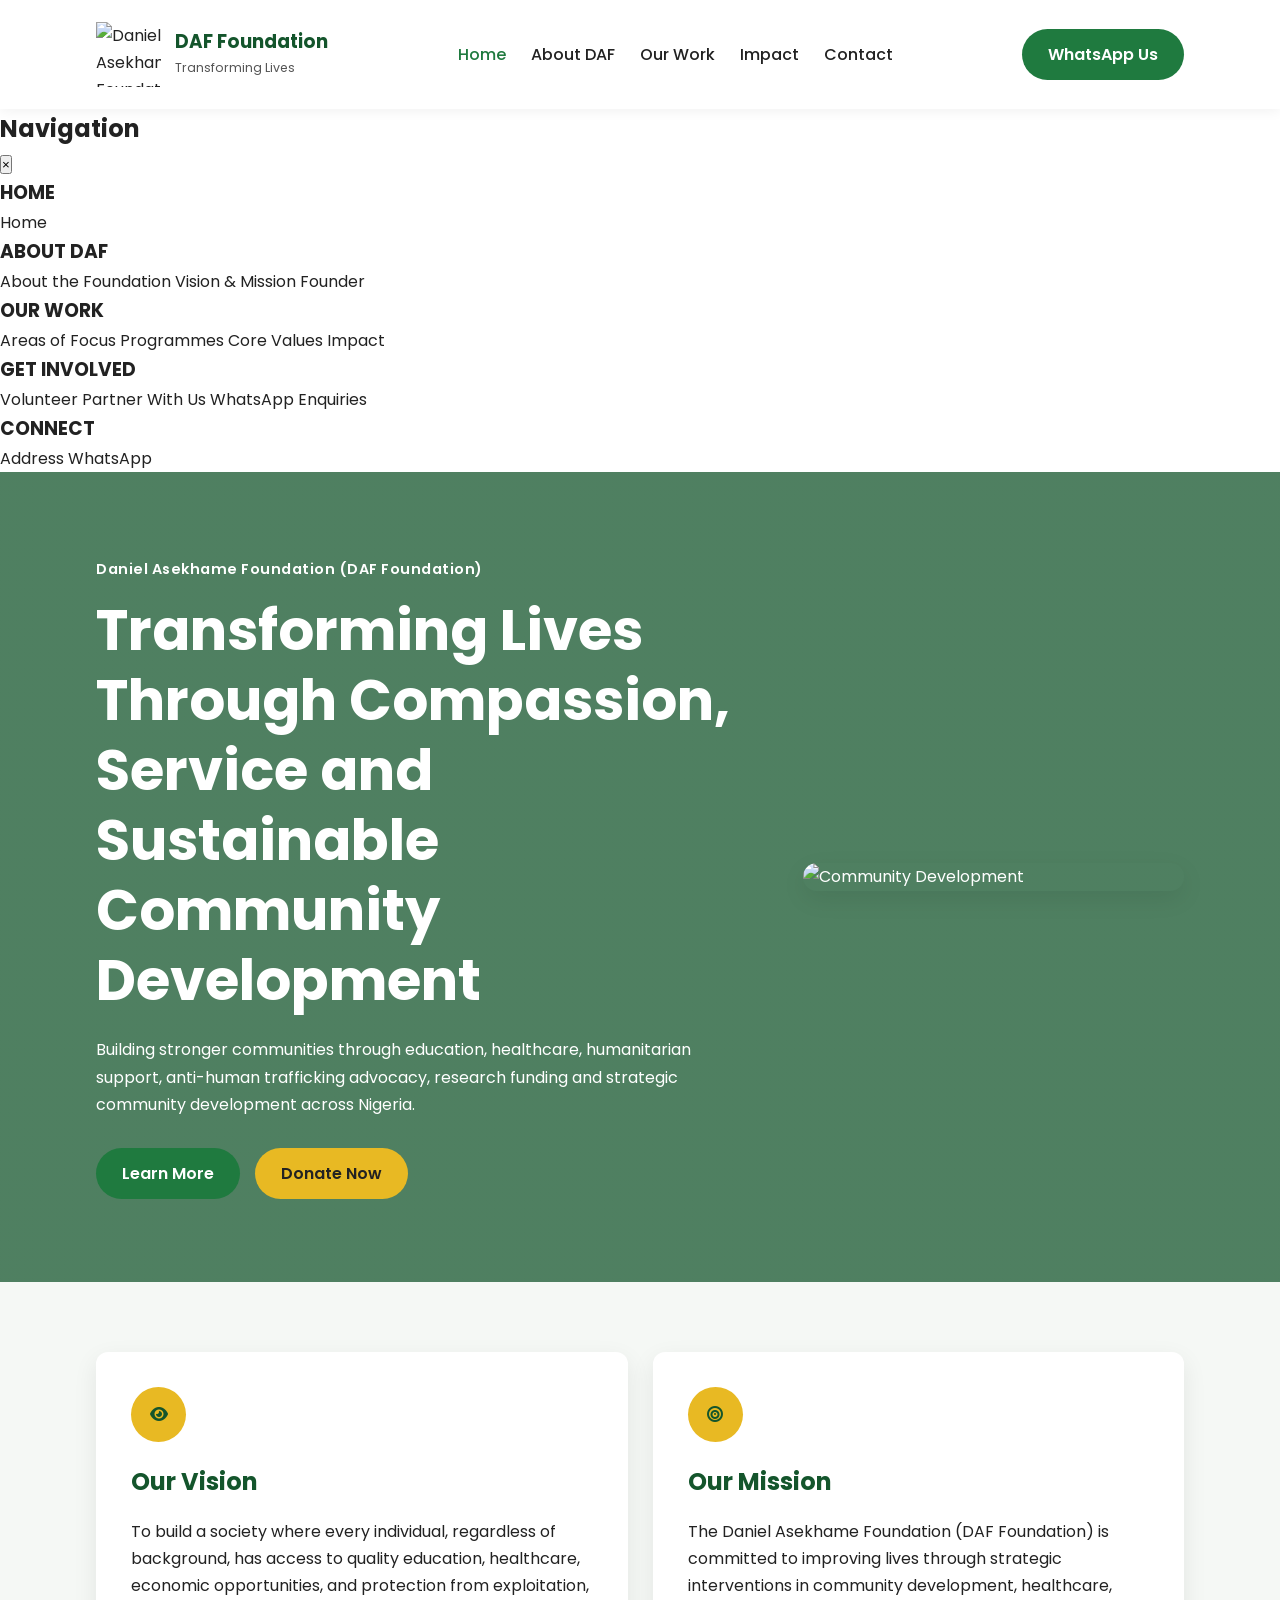
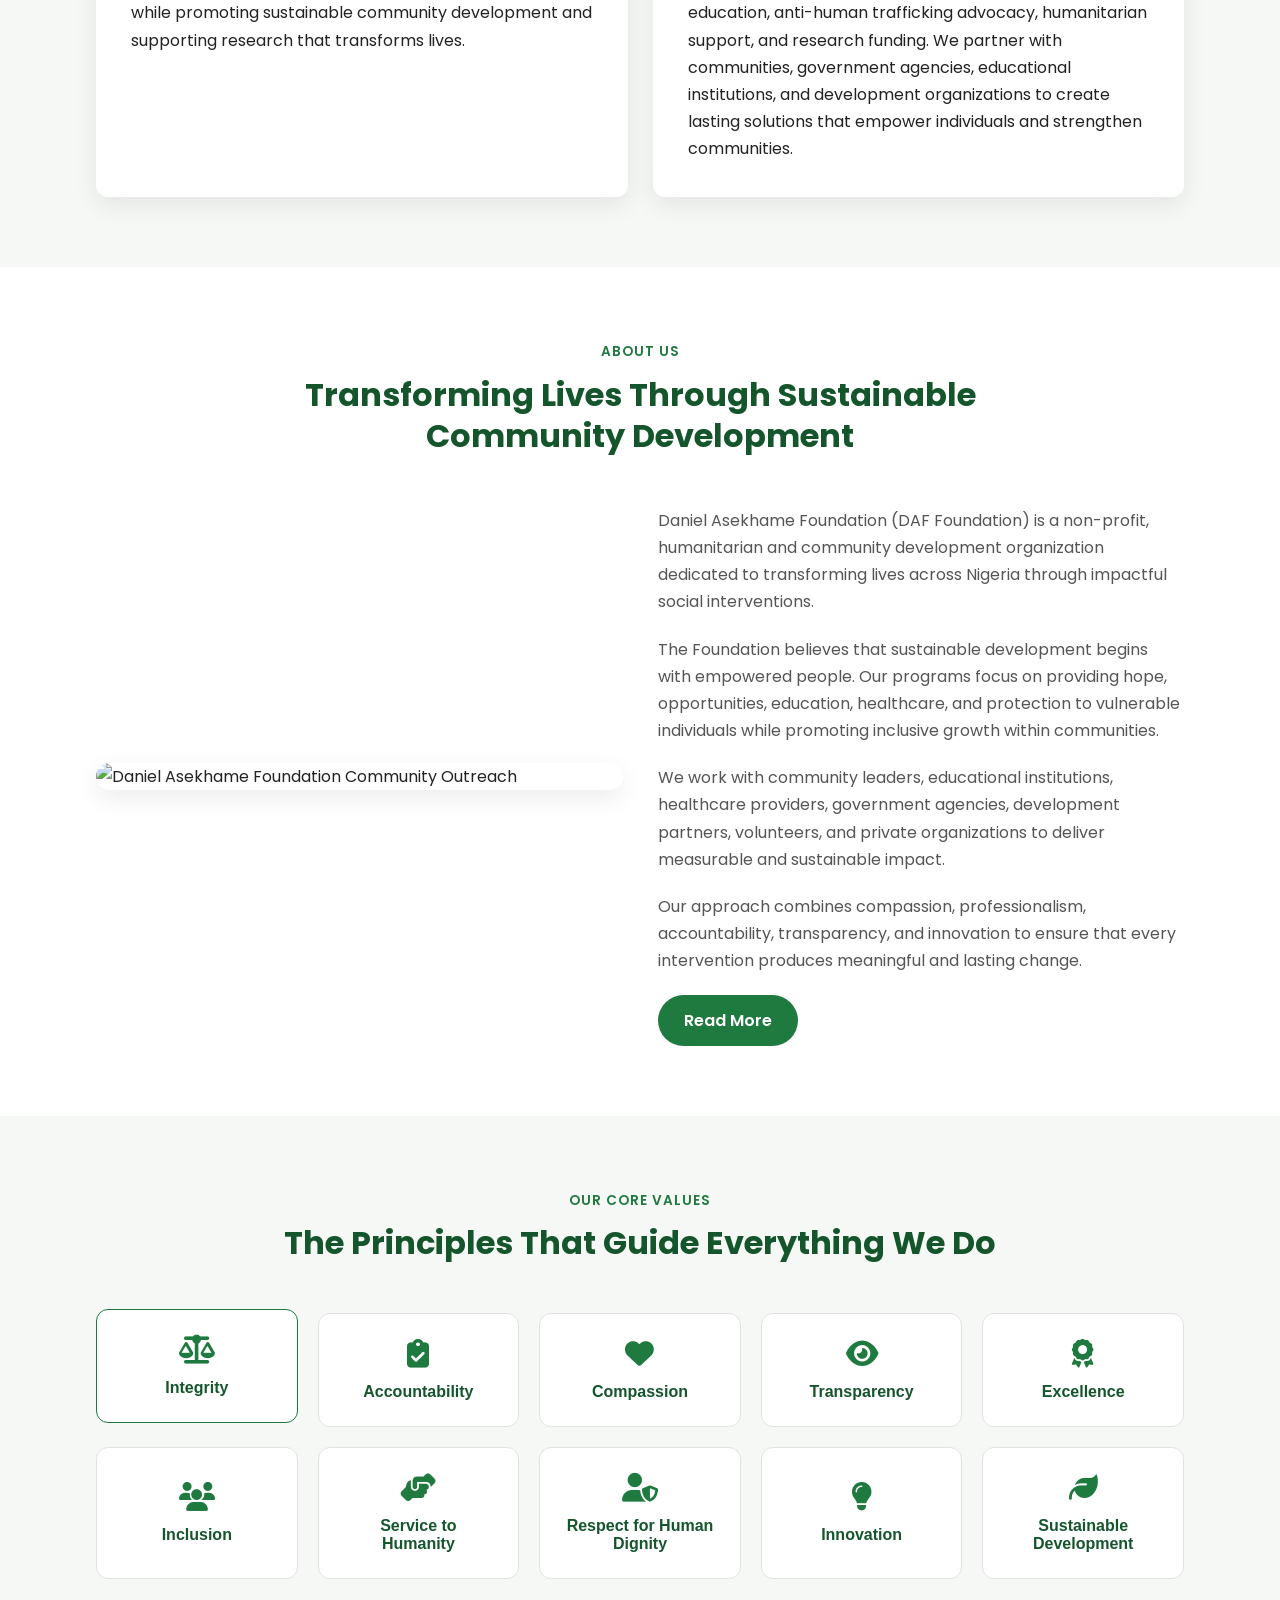
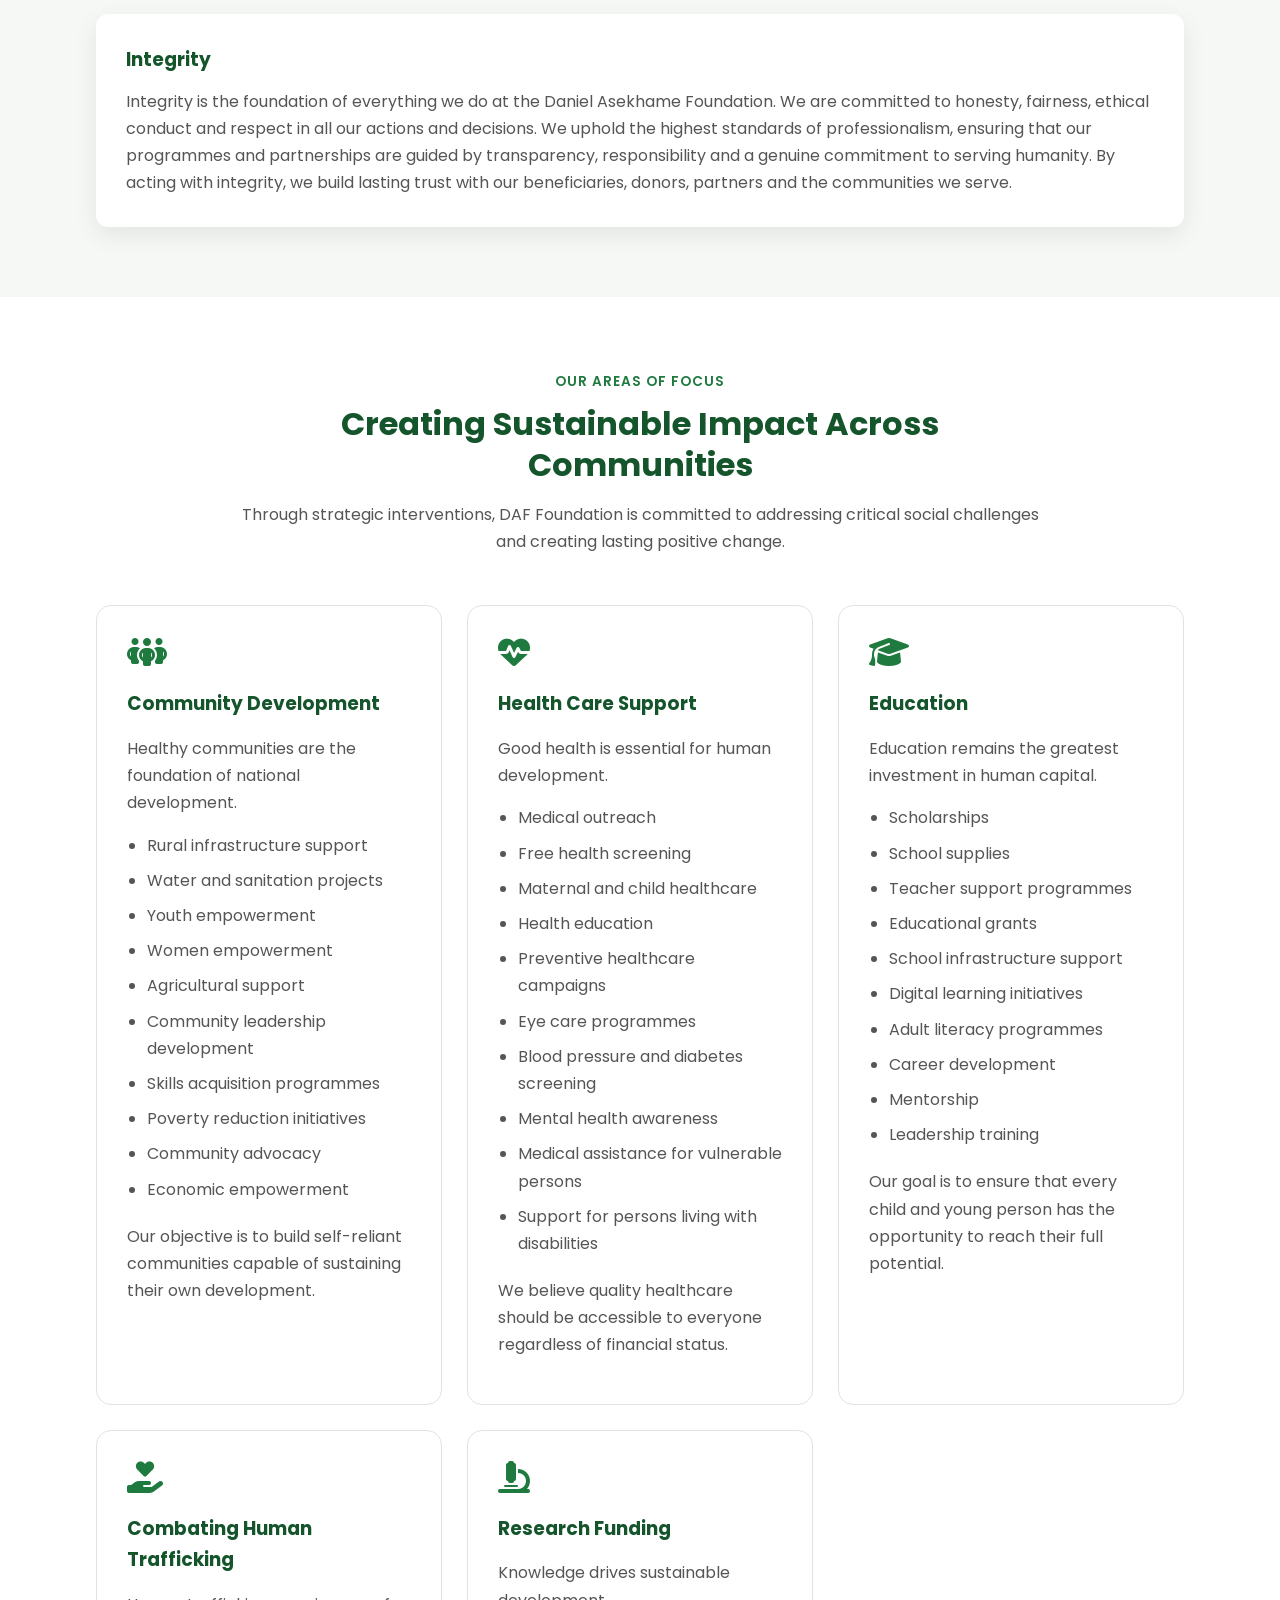
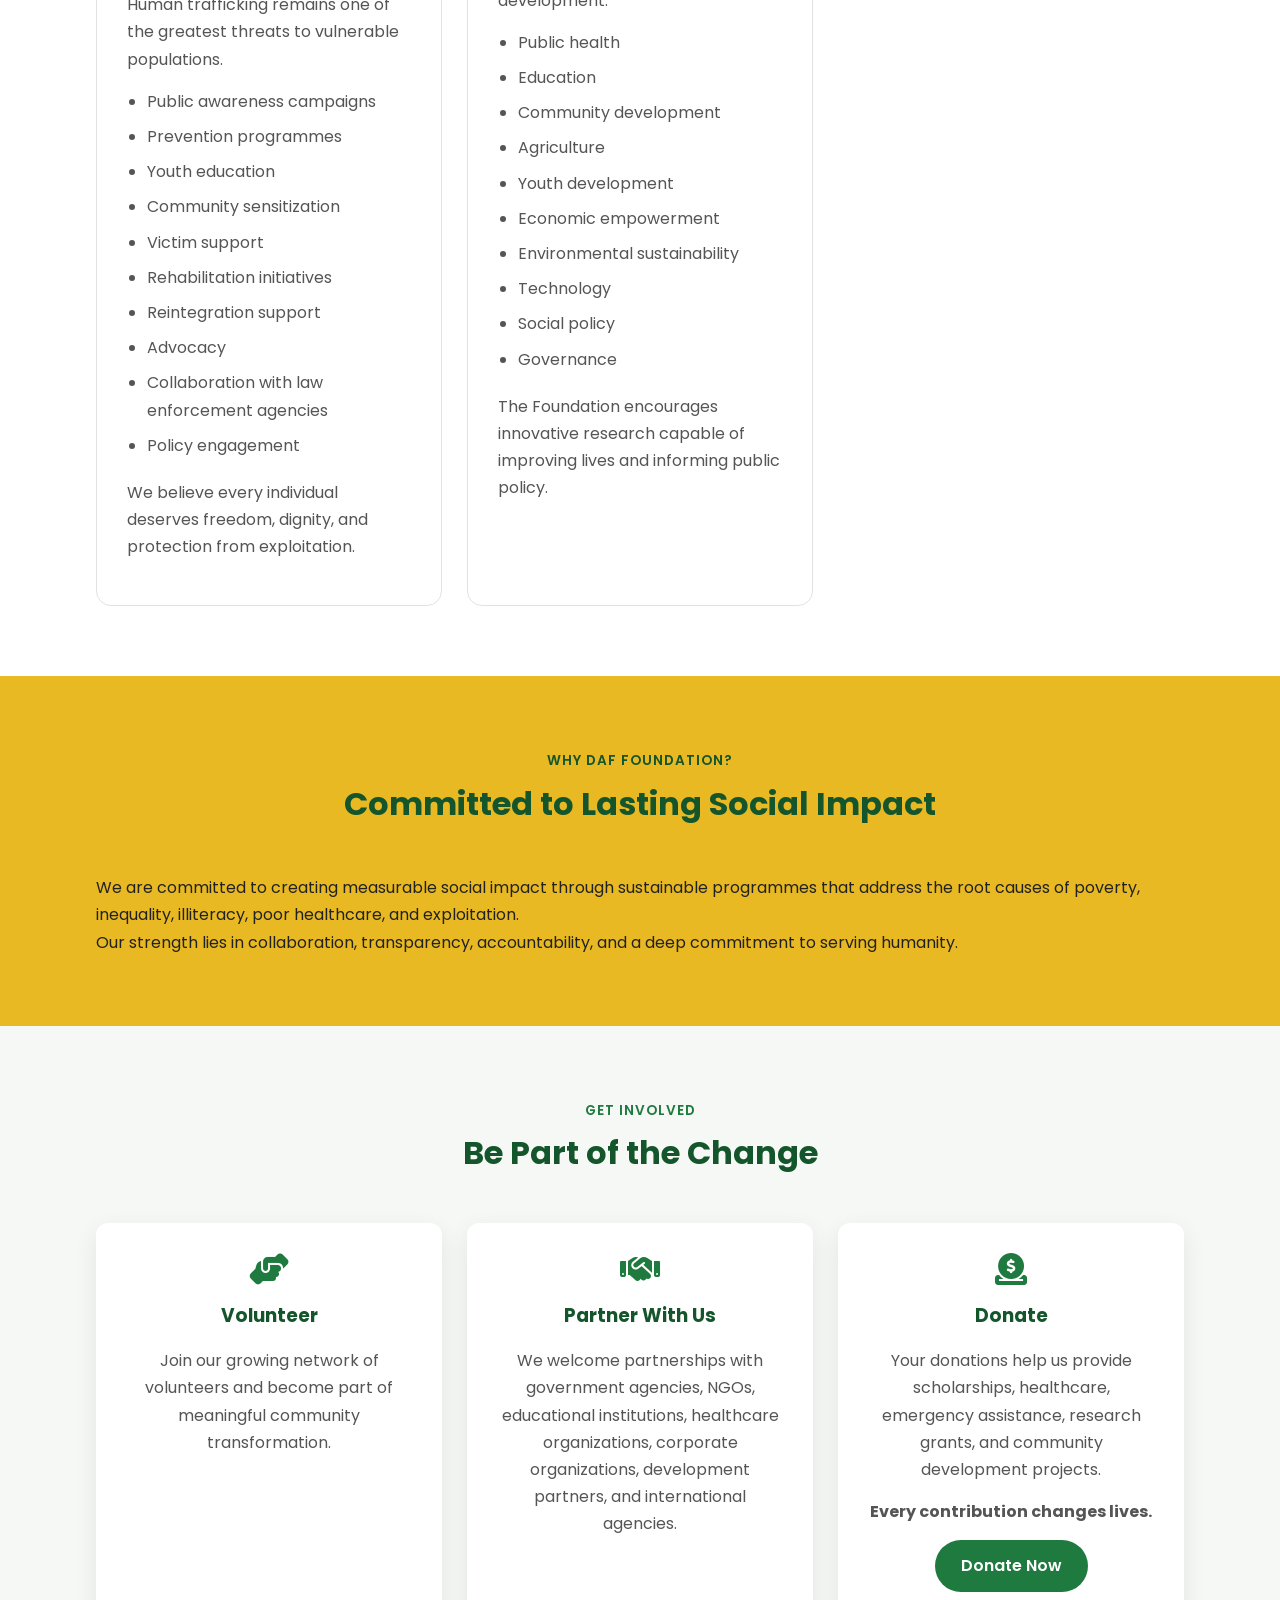
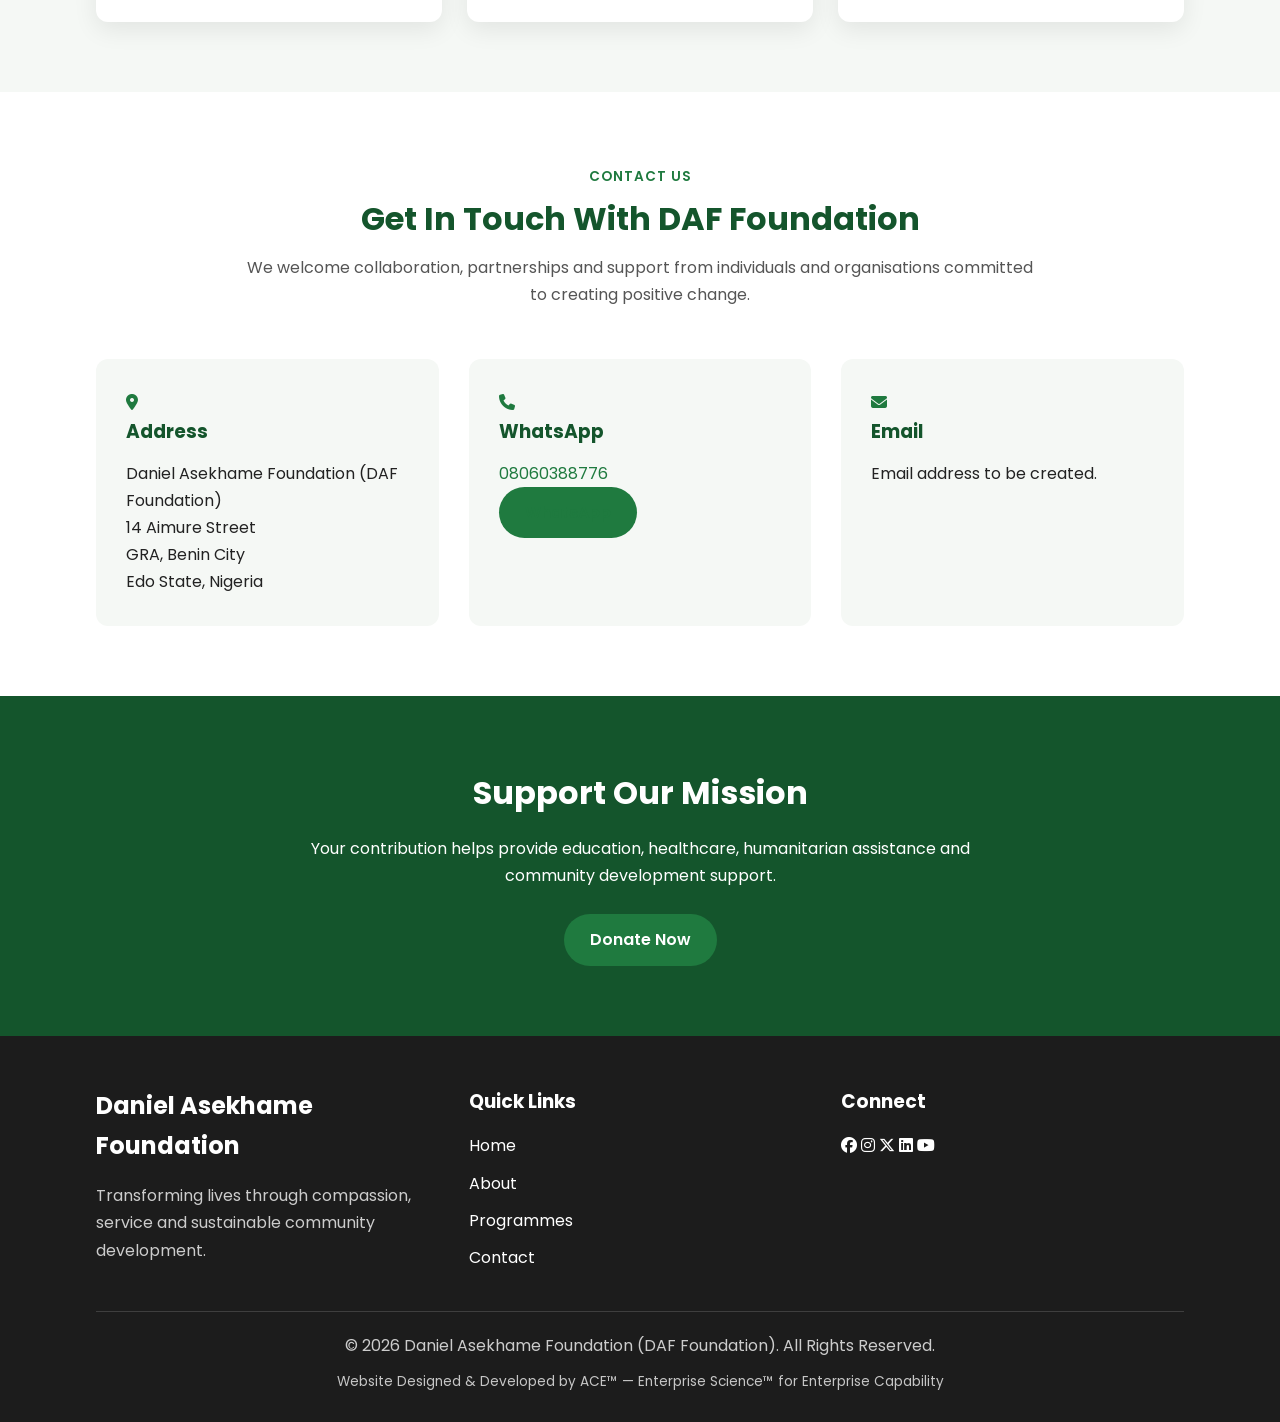
==== commit a9544e6f: "Refactor index.html for improved navigation and content9 Updated navigation links and improved acces" ====
--- a/index.html
+++ b/index.html
@@ -22,6 +22,7 @@
 
     <meta name="theme-color"
         content="#157347">
+
 
     <link rel="preconnect"
         href="https://fonts.googleapis.com">
@@ -30,15 +31,19 @@
         href="https://fonts.gstatic.com"
         crossorigin>
 
+
     <link href="https://fonts.googleapis.com/css2?family=Poppins:wght@300;400;500;600;700;800&display=swap"
         rel="stylesheet">
 
+
     <link rel="stylesheet"
         href="https://cdnjs.cloudflare.com/ajax/libs/font-awesome/6.6.0/css/all.min.css">
 
+
     <link rel="stylesheet"
         href="style.css">
 
+
 </head>
 
 
@@ -48,12 +53,14 @@
 <header class="header">
 
     <div class="container">
+
 
         <a href="index.html" class="logo">
 
             <img src="images/daf-logo.png"
                  alt="Daniel Asekhame Foundation Logo">
 
+
             <div class="logo-text">
 
                 <h1>DAF Foundation</h1>
@@ -65,21 +72,45 @@
         </a>
 
 
-        <nav class="navbar" id="navbar">
+        <!-- Desktop Navigation -->
+
+        <nav class="navbar" id="navbar" aria-label="Primary Navigation">
 
             <ul>
 
-                <li><a href="index.html" class="active">Home</a></li>
-
-                <li><a href="about.html">About</a></li>
-
-                <li><a href="programmes.html">Programmes</a></li>
-
-                <li><a href="#impact">Impact</a></li>
-
-                <li><a href="#gallery">Gallery</a></li>
-
-                <li><a href="#contact">Contact</a></li>
+                <li>
+                    <a href="index.html" class="active">
+                        Home
+                    </a>
+                </li>
+
+
+                <li>
+                    <a href="about.html">
+                        About DAF
+                    </a>
+                </li>
+
+
+                <li>
+                    <a href="programmes.html">
+                        Our Work
+                    </a>
+                </li>
+
+
+                <li>
+                    <a href="#impact">
+                        Impact
+                    </a>
+                </li>
+
+
+                <li>
+                    <a href="#contact">
+                        Contact
+                    </a>
+                </li>
 
             </ul>
 
@@ -87,20 +118,23 @@
 
 
         <div class="header-actions">
+
 
             <a href="https://wa.me/2348060388776"
                class="btn btn-primary"
                target="_blank"
                rel="noopener">
 
-                Donate
+                WhatsApp Us
 
             </a>
 
 
             <button id="menu-toggle"
                     class="menu-toggle"
-                    aria-label="Open Navigation">
+                    aria-label="Open Navigation"
+                    aria-expanded="false"
+                    aria-controls="mobile-menu">
 
                 <i class="fas fa-bars"></i>
 
@@ -112,13 +146,183 @@
 
     </div>
 
+
 </header>
 
 
+<!-- Mobile Navigation Overlay -->
+
+<div class="menu-overlay"
+     id="menu-overlay"
+     aria-hidden="true">
+</div>
+
+
+<!-- Mobile Navigation Centre -->
+
+<aside class="mobile-menu"
+       id="mobile-menu"
+       aria-hidden="true">
+
+
+    <div class="mobile-menu-header">
+
+        <h2>
+            Navigation
+        </h2>
+
+
+        <button id="close-menu"
+                class="close-menu"
+                aria-label="Close Navigation">
+
+            &times;
+
+        </button>
+
+
+    </div>
+
+
+    <nav aria-label="Mobile Navigation">
+
+
+        <div class="menu-section">
+
+            <h3>
+                HOME
+            </h3>
+
+
+            <a href="index.html">
+                Home
+            </a>
+
+
+        </div>
+
+                <div class="menu-section">
+
+            <h3>
+                ABOUT DAF
+            </h3>
+
+
+            <a href="about.html">
+                About the Foundation
+            </a>
+
+
+            <a href="about.html#vision">
+                Vision &amp; Mission
+            </a>
+
+
+            <a href="about.html#founder">
+                Founder
+            </a>
+
+
+        </div>
+
+
+
+        <div class="menu-section">
+
+            <h3>
+                OUR WORK
+            </h3>
+
+
+            <a href="programmes.html#focus">
+                Areas of Focus
+            </a>
+
+
+            <a href="programmes.html">
+                Programmes
+            </a>
+
+
+            <a href="programmes.html#values">
+                Core Values
+            </a>
+
+
+            <a href="programmes.html#impact">
+                Impact
+            </a>
+
+
+        </div>
+
+
+
+        <div class="menu-section">
+
+            <h3>
+                GET INVOLVED
+            </h3>
+
+
+            <a href="programmes.html#volunteer">
+                Volunteer
+            </a>
+
+
+            <a href="programmes.html#partner">
+                Partner With Us
+            </a>
+
+
+            <a href="https://wa.me/2348060388776"
+               target="_blank"
+               rel="noopener">
+
+                WhatsApp Enquiries
+
+            </a>
+
+
+        </div>
+
+
+
+        <div class="menu-section">
+
+            <h3>
+                CONNECT
+            </h3>
+
+
+            <a href="#contact">
+                Address
+            </a>
+
+
+            <a href="https://wa.me/2348060388776"
+               target="_blank"
+               rel="noopener">
+
+                WhatsApp
+
+            </a>
+
+
+        </div>
+
+
+    </nav>
+
+
+</aside>
+
+
 
 <main>
 
 
+
 <section class="hero">
 
 
@@ -138,6 +342,7 @@
             </span>
 
 
+
             <h2>
 
                 Transforming Lives Through Compassion, Service and Sustainable Community Development
@@ -145,11 +350,13 @@
             </h2>
 
 
+
             <p>
 
                 Building stronger communities through education, healthcare, humanitarian support, anti-human trafficking advocacy, research funding and strategic community development across Nigeria.
 
             </p>
+
 
 
             <div class="hero-buttons">
@@ -161,6 +368,7 @@
                     Learn More
 
                 </a>
+
 
 
                 <a href="https://wa.me/2348060388776"
@@ -179,11 +387,14 @@
         </div>
 
 
+
         <div class="hero-image">
+
 
             <img src="images/hero.jpg"
                  alt="Community Development">
 
+
         </div>
 
 
@@ -192,8 +403,13 @@
 
 </section>
 
+
+
+
+
 <section class="vision-mission">
 
+
     <div class="container">
 
 
@@ -207,7 +423,11 @@
             </div>
 
 
-            <h2>Our Vision</h2>
+
+            <h2>
+                Our Vision
+            </h2>
+
 
 
             <p>
@@ -231,7 +451,11 @@
             </div>
 
 
-            <h2>Our Mission</h2>
+
+            <h2>
+                Our Mission
+            </h2>
+
 
 
             <p>
@@ -249,9 +473,7 @@
 
 </section>
 
-
-
-<section class="about-preview">
+    <section class="about-preview">
 
 
     <div class="container">
@@ -260,10 +482,15 @@
         <div class="section-heading">
 
 
-            <span>About Us</span>
-
-
-            <h2>Transforming Lives Through Sustainable Community Development</h2>
+            <span>
+                About Us
+            </span>
+
+
+
+            <h2>
+                Transforming Lives Through Sustainable Community Development
+            </h2>
 
 
         </div>
@@ -284,6 +511,7 @@
 
 
 
+
             <div class="about-content">
 
 
@@ -294,6 +522,7 @@
                 </p>
 
 
+
                 <p>
 
                     The Foundation believes that sustainable development begins with empowered people. Our programs focus on providing hope, opportunities, education, healthcare, and protection to vulnerable individuals while promoting inclusive growth within communities.
@@ -301,6 +530,7 @@
                 </p>
 
 
+
                 <p>
 
                     We work with community leaders, educational institutions, healthcare providers, government agencies, development partners, volunteers, and private organizations to deliver measurable and sustainable impact.
@@ -308,11 +538,13 @@
                 </p>
 
 
+
                 <p>
 
                     Our approach combines compassion, professionalism, accountability, transparency, and innovation to ensure that every intervention produces meaningful and lasting change.
 
                 </p>
+
 
 
                 <a href="about.html"
@@ -336,6 +568,8 @@
 
 
 
+
+
 <section class="core-values">
 
 
@@ -345,13 +579,19 @@
         <div class="section-heading">
 
 
-            <span>Our Core Values</span>
-
-
-            <h2>The Principles That Guide Everything We Do</h2>
-
-
-        </div>
+            <span>
+                Our Core Values
+            </span>
+
+
+
+            <h2>
+                The Principles That Guide Everything We Do
+            </h2>
+
+
+        </div>
+
 
 
 
@@ -362,11 +602,17 @@
                     data-value="integrity"
                     type="button">
 
+
                 <i class="fas fa-scale-balanced"></i>
 
-                <h3>Integrity</h3>
+
+                <h3>
+                    Integrity
+                </h3>
+
 
             </button>
+
 
 
 
@@ -374,11 +620,17 @@
                     data-value="accountability"
                     type="button">
 
+
                 <i class="fas fa-clipboard-check"></i>
 
-                <h3>Accountability</h3>
+
+                <h3>
+                    Accountability
+                </h3>
+
 
             </button>
+
 
 
 
@@ -386,11 +638,17 @@
                     data-value="compassion"
                     type="button">
 
+
                 <i class="fas fa-heart"></i>
 
-                <h3>Compassion</h3>
+
+                <h3>
+                    Compassion
+                </h3>
+
 
             </button>
+
 
 
 
@@ -398,11 +656,17 @@
                     data-value="transparency"
                     type="button">
 
+
                 <i class="fas fa-eye"></i>
 
-                <h3>Transparency</h3>
+
+                <h3>
+                    Transparency
+                </h3>
+
 
             </button>
+
 
 
 
@@ -410,11 +674,17 @@
                     data-value="excellence"
                     type="button">
 
+
                 <i class="fas fa-award"></i>
 
-                <h3>Excellence</h3>
+
+                <h3>
+                    Excellence
+                </h3>
+
 
             </button>
+
 
 
 
@@ -422,11 +692,17 @@
                     data-value="inclusion"
                     type="button">
 
+
                 <i class="fas fa-users"></i>
 
-                <h3>Inclusion</h3>
+
+                <h3>
+                    Inclusion
+                </h3>
+
 
             </button>
+
 
 
 
@@ -434,11 +710,17 @@
                     data-value="service"
                     type="button">
 
+
                 <i class="fas fa-hands-helping"></i>
 
-                <h3>Service to Humanity</h3>
+
+                <h3>
+                    Service to Humanity
+                </h3>
+
 
             </button>
+
 
 
 
@@ -446,11 +728,17 @@
                     data-value="dignity"
                     type="button">
 
+
                 <i class="fas fa-user-shield"></i>
 
-                <h3>Respect for Human Dignity</h3>
+
+                <h3>
+                    Respect for Human Dignity
+                </h3>
+
 
             </button>
+
 
 
 
@@ -458,11 +746,17 @@
                     data-value="innovation"
                     type="button">
 
+
                 <i class="fas fa-lightbulb"></i>
 
-                <h3>Innovation</h3>
+
+                <h3>
+                    Innovation
+                </h3>
+
 
             </button>
+
 
 
 
@@ -470,22 +764,27 @@
                     data-value="sustainability"
                     type="button">
 
+
                 <i class="fas fa-leaf"></i>
 
-                <h3>Sustainable Development</h3>
+
+                <h3>
+                    Sustainable Development
+                </h3>
+
 
             </button>
 
 
         </div>
 
-
-
-        <div class="value-description"
+               <div class="value-description"
              id="value-description">
 
 
-            <h3>Integrity</h3>
+            <h3>
+                Integrity
+            </h3>
 
 
             <p>
@@ -503,179 +802,435 @@
 
 </section>
 
+
+
+
+
 <section class="areas-of-focus">
 
+
     <div class="container">
 
+
         <div class="section-heading">
 
-            <span>Our Areas of Focus</span>
-
-            <h2>Creating Sustainable Impact Across Communities</h2>
+
+            <span>
+                Our Areas of Focus
+            </span>
+
+
+
+            <h2>
+                Creating Sustainable Impact Across Communities
+            </h2>
+
+
 
             <p>
+
                 Through strategic interventions, DAF Foundation is committed to addressing critical social challenges and creating lasting positive change.
+
             </p>
 
-        </div>
+
+        </div>
+
 
 
         <div class="focus-grid">
 
 
+
             <article class="focus-card">
 
+
                 <i class="fas fa-people-group"></i>
 
-                <h3>Community Development</h3>
-
-                <p>Healthy communities are the foundation of national development.</p>
+
+                <h3>
+                    Community Development
+                </h3>
+
+
+
+                <p>
+                    Healthy communities are the foundation of national development.
+                </p>
+
+
 
                 <ul>
-                    <li>Rural infrastructure support</li>
-                    <li>Water and sanitation projects</li>
-                    <li>Youth empowerment</li>
-                    <li>Women empowerment</li>
-                    <li>Agricultural support</li>
-                    <li>Community leadership development</li>
-                    <li>Skills acquisition programmes</li>
-                    <li>Poverty reduction initiatives</li>
-                    <li>Community advocacy</li>
-                    <li>Economic empowerment</li>
+
+                    <li>
+                        Rural infrastructure support
+                    </li>
+
+                    <li>
+                        Water and sanitation projects
+                    </li>
+
+                    <li>
+                        Youth empowerment
+                    </li>
+
+                    <li>
+                        Women empowerment
+                    </li>
+
+                    <li>
+                        Agricultural support
+                    </li>
+
+                    <li>
+                        Community leadership development
+                    </li>
+
+                    <li>
+                        Skills acquisition programmes
+                    </li>
+
+                    <li>
+                        Poverty reduction initiatives
+                    </li>
+
+                    <li>
+                        Community advocacy
+                    </li>
+
+                    <li>
+                        Economic empowerment
+                    </li>
+
                 </ul>
 
-                <p>
+
+
+                <p>
+
                     Our objective is to build self-reliant communities capable of sustaining their own development.
-                </p>
+
+                </p>
+
 
             </article>
 
 
 
+
+
             <article class="focus-card">
 
+
                 <i class="fas fa-heart-pulse"></i>
 
-                <h3>Health Care Support</h3>
-
-                <p>Good health is essential for human development.</p>
+
+                <h3>
+                    Health Care Support
+                </h3>
+
+
+
+                <p>
+                    Good health is essential for human development.
+                </p>
+
+
 
                 <ul>
-                    <li>Medical outreach</li>
-                    <li>Free health screening</li>
-                    <li>Maternal and child healthcare</li>
-                    <li>Health education</li>
-                    <li>Preventive healthcare campaigns</li>
-                    <li>Eye care programmes</li>
-                    <li>Blood pressure and diabetes screening</li>
-                    <li>Mental health awareness</li>
-                    <li>Medical assistance for vulnerable persons</li>
-                    <li>Support for persons living with disabilities</li>
+
+                    <li>
+                        Medical outreach
+                    </li>
+
+                    <li>
+                        Free health screening
+                    </li>
+
+                    <li>
+                        Maternal and child healthcare
+                    </li>
+
+                    <li>
+                        Health education
+                    </li>
+
+                    <li>
+                        Preventive healthcare campaigns
+                    </li>
+
+                    <li>
+                        Eye care programmes
+                    </li>
+
+                    <li>
+                        Blood pressure and diabetes screening
+                    </li>
+
+                    <li>
+                        Mental health awareness
+                    </li>
+
+                    <li>
+                        Medical assistance for vulnerable persons
+                    </li>
+
+                    <li>
+                        Support for persons living with disabilities
+                    </li>
+
                 </ul>
 
-                <p>
+
+
+                <p>
+
                     We believe quality healthcare should be accessible to everyone regardless of financial status.
-                </p>
+
+                </p>
+
+
+            </article> 
+
+                        <article class="focus-card">
+
+
+                <i class="fas fa-graduation-cap"></i>
+
+
+                <h3>
+                    Education
+                </h3>
+
+
+
+                <p>
+                    Education remains the greatest investment in human capital.
+                </p>
+
+
+
+                <ul>
+
+                    <li>
+                        Scholarships
+                    </li>
+
+                    <li>
+                        School supplies
+                    </li>
+
+                    <li>
+                        Teacher support programmes
+                    </li>
+
+                    <li>
+                        Educational grants
+                    </li>
+
+                    <li>
+                        School infrastructure support
+                    </li>
+
+                    <li>
+                        Digital learning initiatives
+                    </li>
+
+                    <li>
+                        Adult literacy programmes
+                    </li>
+
+                    <li>
+                        Career development
+                    </li>
+
+                    <li>
+                        Mentorship
+                    </li>
+
+                    <li>
+                        Leadership training
+                    </li>
+
+                </ul>
+
+
+
+                <p>
+
+                    Our goal is to ensure that every child and young person has the opportunity to reach their full potential.
+
+                </p>
+
 
             </article>
 
 
 
+
+
             <article class="focus-card">
 
-                <i class="fas fa-graduation-cap"></i>
-
-                <h3>Education</h3>
-
-                <p>Education remains the greatest investment in human capital.</p>
+
+                <i class="fas fa-hand-holding-heart"></i>
+
+
+                <h3>
+                    Combating Human Trafficking
+                </h3>
+
+
+
+                <p>
+
+                    Human trafficking remains one of the greatest threats to vulnerable populations.
+
+                </p>
+
+
 
                 <ul>
-                    <li>Scholarships</li>
-                    <li>School supplies</li>
-                    <li>Teacher support programmes</li>
-                    <li>Educational grants</li>
-                    <li>School infrastructure support</li>
-                    <li>Digital learning initiatives</li>
-                    <li>Adult literacy programmes</li>
-                    <li>Career development</li>
-                    <li>Mentorship</li>
-                    <li>Leadership training</li>
+
+                    <li>
+                        Public awareness campaigns
+                    </li>
+
+                    <li>
+                        Prevention programmes
+                    </li>
+
+                    <li>
+                        Youth education
+                    </li>
+
+                    <li>
+                        Community sensitization
+                    </li>
+
+                    <li>
+                        Victim support
+                    </li>
+
+                    <li>
+                        Rehabilitation initiatives
+                    </li>
+
+                    <li>
+                        Reintegration support
+                    </li>
+
+                    <li>
+                        Advocacy
+                    </li>
+
+                    <li>
+                        Collaboration with law enforcement agencies
+                    </li>
+
+                    <li>
+                        Policy engagement
+                    </li>
+
                 </ul>
 
-                <p>
-                    Our goal is to ensure that every child and young person has the opportunity to reach their full potential.
-                </p>
+
+
+                <p>
+
+                    We believe every individual deserves freedom, dignity, and protection from exploitation.
+
+                </p>
+
 
             </article>
 
 
 
+
+
             <article class="focus-card">
 
-                <i class="fas fa-hand-holding-heart"></i>
-
-                <h3>Combating Human Trafficking</h3>
-
-                <p>Human trafficking remains one of the greatest threats to vulnerable populations.</p>
+
+                <i class="fas fa-microscope"></i>
+
+
+                <h3>
+                    Research Funding
+                </h3>
+
+
+
+                <p>
+                    Knowledge drives sustainable development.
+                </p>
+
+
 
                 <ul>
-                    <li>Public awareness campaigns</li>
-                    <li>Prevention programmes</li>
-                    <li>Youth education</li>
-                    <li>Community sensitization</li>
-                    <li>Victim support</li>
-                    <li>Rehabilitation initiatives</li>
-                    <li>Reintegration support</li>
-                    <li>Advocacy</li>
-                    <li>Collaboration with law enforcement agencies</li>
-                    <li>Policy engagement</li>
+
+                    <li>
+                        Public health
+                    </li>
+
+                    <li>
+                        Education
+                    </li>
+
+                    <li>
+                        Community development
+                    </li>
+
+                    <li>
+                        Agriculture
+                    </li>
+
+                    <li>
+                        Youth development
+                    </li>
+
+                    <li>
+                        Economic empowerment
+                    </li>
+
+                    <li>
+                        Environmental sustainability
+                    </li>
+
+                    <li>
+                        Technology
+                    </li>
+
+                    <li>
+                        Social policy
+                    </li>
+
+                    <li>
+                        Governance
+                    </li>
+
                 </ul>
 
-                <p>
-                    We believe every individual deserves freedom, dignity, and protection from exploitation.
-                </p>
+
+
+                <p>
+
+                    The Foundation encourages innovative research capable of improving lives and informing public policy.
+
+                </p>
+
 
             </article>
 
 
-
-            <article class="focus-card">
-
-                <i class="fas fa-microscope"></i>
-
-                <h3>Research Funding</h3>
-
-                <p>Knowledge drives sustainable development.</p>
-
-                <ul>
-                    <li>Public health</li>
-                    <li>Education</li>
-                    <li>Community development</li>
-                    <li>Agriculture</li>
-                    <li>Youth development</li>
-                    <li>Economic empowerment</li>
-                    <li>Environmental sustainability</li>
-                    <li>Technology</li>
-                    <li>Social policy</li>
-                    <li>Governance</li>
-                </ul>
-
-                <p>
-                    The Foundation encourages innovative research capable of improving lives and informing public policy.
-                </p>
-
-            </article>
-
-
-        </div>
+        </div>
+
 
     </div>
 
+
 </section>
 
-
-
-<section class="why-daf daf-highlight">
+    <section class="why-daf daf-highlight">
 
 
     <div class="container">
@@ -684,13 +1239,19 @@
         <div class="section-heading">
 
 
-            <span>Why DAF Foundation?</span>
-
-
-            <h2>Committed to Lasting Social Impact</h2>
-
-
-        </div>
+            <span>
+                Why DAF Foundation?
+            </span>
+
+
+
+            <h2>
+                Committed to Lasting Social Impact
+            </h2>
+
+
+        </div>
+
 
 
         <p>
@@ -700,6 +1261,7 @@
         </p>
 
 
+
         <p>
 
             Our strength lies in collaboration, transparency, accountability, and a deep commitment to serving humanity.
@@ -714,6 +1276,8 @@
 
 
 
+
+
 <section class="get-involved">
 
 
@@ -723,10 +1287,15 @@
         <div class="section-heading">
 
 
-            <span>Get Involved</span>
-
-
-            <h2>Be Part of the Change</h2>
+            <span>
+                Get Involved
+            </span>
+
+
+
+            <h2>
+                Be Part of the Change
+            </h2>
 
 
         </div>
@@ -742,7 +1311,11 @@
                 <i class="fas fa-hands-helping"></i>
 
 
-                <h3>Volunteer</h3>
+
+                <h3>
+                    Volunteer
+                </h3>
+
 
 
                 <p>
@@ -756,13 +1329,19 @@
 
 
 
+
+
             <div class="involvement-card">
 
 
                 <i class="fas fa-handshake"></i>
 
 
-                <h3>Partner With Us</h3>
+
+                <h3>
+                    Partner With Us
+                </h3>
+
 
 
                 <p>
@@ -776,13 +1355,19 @@
 
 
 
+
+
             <div class="involvement-card">
 
 
                 <i class="fas fa-donate"></i>
 
 
-                <h3>Donate</h3>
+
+                <h3>
+                    Donate
+                </h3>
+
 
 
                 <p>
@@ -792,7 +1377,13 @@
                 </p>
 
 
-                <p><strong>Every contribution changes lives.</strong></p>
+
+                <p>
+                    <strong>
+                        Every contribution changes lives.
+                    </strong>
+                </p>
+
 
 
                 <a href="https://wa.me/2348060388776"
@@ -816,21 +1407,41 @@
 
 </section>
 
-<section class="contact-section" id="contact">
+
+
+
+
+<section class="contact-section"
+         id="contact">
+
 
     <div class="container">
 
+
         <div class="section-heading">
 
-            <span>Contact Us</span>
-
-            <h2>Get In Touch With DAF Foundation</h2>
+
+            <span>
+                Contact Us
+            </span>
+
+
+
+            <h2>
+                Get In Touch With DAF Foundation
+            </h2>
+
+
 
             <p>
+
                 We welcome collaboration, partnerships and support from individuals and organisations committed to creating positive change.
+
             </p>
 
-        </div>
+
+        </div>
+
 
 
         <div class="contact-grid">
@@ -838,34 +1449,52 @@
 
             <div class="contact-card">
 
+
                 <i class="fas fa-location-dot"></i>
 
-                <h3>Address</h3>
-
-                <p>
+
+
+                <h3>
+                    Address
+                </h3>
+
+
+
+                <p>
+
                     Daniel Asekhame Foundation (DAF Foundation)<br>
                     14 Aimure Street<br>
                     GRA, Benin City<br>
                     Edo State, Nigeria
-                </p>
+
+                </p>
+
 
             </div>
 
-
-
-            <div class="contact-card">
+                        <div class="contact-card">
+
 
                 <i class="fas fa-phone"></i>
 
-                <h3>Phone</h3>
+
+
+                <h3>
+                    WhatsApp
+                </h3>
+
+
 
                 <p>
 
                     <a href="tel:+2348060388776">
+
                         08060388776
+
                     </a>
 
                 </p>
+
 
 
                 <a href="https://wa.me/2348060388776"
@@ -882,16 +1511,26 @@
 
 
 
+
+
             <div class="contact-card">
 
+
                 <i class="fas fa-envelope"></i>
 
-                <h3>Email</h3>
+
+
+                <h3>
+                    Email
+                </h3>
+
+
 
                 <p>
                     Email address to be created.
                 </p>
 
+
             </div>
 
 
@@ -902,6 +1541,7 @@
 
 
 </section>
+
 
 
 
@@ -920,8 +1560,11 @@
             </h2>
 
 
+
             <p>
+
                 Your contribution helps provide education, healthcare, humanitarian assistance and community development support.
+
             </p>
 
 
@@ -946,7 +1589,10 @@
 
 
 
+
+
 </main>
+
 
 
 
@@ -968,8 +1614,11 @@
                 </h2>
 
 
-                <p>
+
+                <p>
+
                     Transforming lives through compassion, service and sustainable community development.
+
                 </p>
 
 
@@ -977,6 +1626,8 @@
 
 
 
+
+
             <div class="footer-links">
 
 
@@ -985,39 +1636,54 @@
                 </h3>
 
 
+
                 <ul>
 
-                    <li>
+
+                    <li>
+
                         <a href="index.html">
                             Home
                         </a>
-                    </li>
-
-
-                    <li>
+
+                    </li>
+
+
+
+                    <li>
+
                         <a href="about.html">
                             About
                         </a>
-                    </li>
-
-
-                    <li>
+
+                    </li>
+
+
+
+                    <li>
+
                         <a href="programmes.html">
                             Programmes
                         </a>
-                    </li>
-
-
-                    <li>
+
+                    </li>
+
+
+
+                    <li>
+
                         <a href="#contact">
                             Contact
                         </a>
-                    </li>
+
+                    </li>
+
 
                 </ul>
 
 
             </div>
+
 
 
 
@@ -1041,9 +1707,7 @@
 
                     </a>
 
-
-
-                    <a href="#"
+                                        <a href="#"
                        aria-label="Instagram">
 
                         <i class="fab fa-instagram"></i>
@@ -1095,18 +1759,21 @@
 
 
             <p>
+
                 © 2026 Daniel Asekhame Foundation (DAF Foundation). All Rights Reserved.
+
             </p>
 
 
 
             <p class="ace-attribution">
+
 
                 <a href="https://omorishaoba-alt.github.io/ace-website/"
                    target="_blank"
                    rel="noopener">
 
-                    Website Designed & Developed by ACE™ — Enterprise Science™ for Enterprise Capability
+                    Website Designed &amp; Developed by ACE™ — Enterprise Science™ for Enterprise Capability
 
                 </a>
 
@@ -1126,9 +1793,11 @@
 
 
 
+
 <script src="script.js"></script>
 
 
+
 </body>
 
 </html>
--- a/style.css
+++ b/style.css
@@ -64,6 +64,8 @@
 
     max-width: 100%;
 
+    height: auto;
+
     display: block;
 
 }
@@ -242,7 +244,9 @@
 
 
 
-/* HEADER */
+/* =========================
+HEADER
+========================= */
 
 
 .header {
@@ -278,7 +282,7 @@
         space-between;
 
     padding:
-        15px 0;
+        18px 0;
 
 }
 
@@ -293,7 +297,7 @@
         center;
 
     gap:
-        12px;
+        14px;
 
 }
 
@@ -302,10 +306,10 @@
 .logo img {
 
     width:
-        55px;
+        60px;
 
     height:
-        55px;
+        60px;
 
     object-fit:
         contain;
@@ -314,14 +318,35 @@
 
 
 
+.logo-text {
+
+    display:
+        flex;
+
+    flex-direction:
+        column;
+
+    justify-content:
+        center;
+
+}
+
+
+
 .logo h1 {
 
     font-size:
-        1.1rem;
+        1.15rem;
+
+    line-height:
+        1.2;
 
     color:
         var(--dark-green);
 
+    margin-bottom:
+        4px;
+
 }
 
 
@@ -329,7 +354,7 @@
 .logo span {
 
     font-size:
-        0.75rem;
+        0.78rem;
 
     color:
         var(--text-grey);
@@ -416,6 +441,7 @@
 }
 
 
+
 .menu-toggle.active {
 
     color:
@@ -423,9 +449,9 @@
 
 }
 
-
-
-/* HERO SECTION */
+ /* =========================
+HERO SECTION
+========================= */
 
 
 .hero {
@@ -438,6 +464,9 @@
 
     align-items:
         center;
+
+    position:
+        relative;
 
     background:
         linear-gradient(
@@ -461,14 +490,53 @@
 
 .hero-content {
 
+    display:
+        flex;
+
+    align-items:
+        center;
+
+    justify-content:
+        space-between;
+
+    gap:
+        40px;
+
+}
+
+
+
+.hero-text {
+
     max-width:
-        700px;
-
-}
-
-
-
-.hero h1 {
+        650px;
+
+}
+
+
+
+.hero-tag {
+
+    display:
+        inline-block;
+
+    margin-bottom:
+        15px;
+
+    font-size:
+        0.9rem;
+
+    font-weight:
+        600;
+
+    letter-spacing:
+        0.5px;
+
+}
+
+
+
+.hero h2 {
 
     font-size:
         2.2rem;
@@ -495,6 +563,15 @@
 
 
 
+.hero-image {
+
+    display:
+        none;
+
+}
+
+
+
 .hero-buttons {
 
     display:
@@ -510,7 +587,9 @@
 
 
 
-/* PAGE BANNER */
+/* =========================
+PAGE BANNER
+========================= */
 
 
 .page-banner {
@@ -555,7 +634,9 @@
 
 
 
-/* GENERAL SECTIONS */
+/* =========================
+GENERAL SECTIONS
+========================= */
 
 
 section {
@@ -599,10 +680,21 @@
 
 
 
-/* VISION MISSION */
-
-
-.vision-grid {
+/* =========================
+VISION & MISSION
+========================= */
+
+
+.vision-mission {
+
+    background:
+        var(--light-bg);
+
+}
+
+
+
+.vision-mission .container {
 
     display:
         grid;
@@ -617,10 +709,218 @@
 
 
 
-.info-card {
+.vision-card,
+.mission-card {
+
+    background:
+        var(--white);
+
+    padding:
+        35px;
+
+    border-radius:
+        12px;
+
+    box-shadow:
+        var(--shadow);
+
+}
+
+
+
+.section-icon {
+
+    width:
+        55px;
+
+    height:
+        55px;
+
+    display:
+        flex;
+
+    align-items:
+        center;
+
+    justify-content:
+        center;
+
+    border-radius:
+        50%;
+
+    background:
+        var(--accent-yellow);
+
+    color:
+        var(--dark-green);
+
+    margin-bottom:
+        20px;
+
+}
+
+
+
+.vision-card h2,
+.mission-card h2 {
+
+    color:
+        var(--dark-green);
+
+    margin-bottom:
+        15px;
+
+}
+
+
+
+/* =========================
+ABOUT PREVIEW
+========================= */
+
+
+.about-grid {
+
+    display:
+        grid;
+
+    grid-template-columns:
+        1fr;
+
+    gap:
+        35px;
+
+}
+
+
+
+.about-image img {
+
+    border-radius:
+        15px;
+
+    box-shadow:
+        var(--shadow);
+
+}
+
+
+
+.about-content p {
+
+    color:
+        var(--text-grey);
+
+    margin-bottom:
+        20px;
+
+}
+
+
+
+/* =========================
+CORE VALUES
+========================= */
+
+
+.core-values {
 
     background:
         var(--light-bg);
+
+}
+
+
+
+.values-grid {
+
+    display:
+        grid;
+
+    grid-template-columns:
+        1fr;
+
+    gap:
+        20px;
+
+}
+
+
+
+.value-card {
+
+    background:
+        var(--white);
+
+    border:
+        1px solid var(--border-color);
+
+    padding:
+        25px;
+
+    border-radius:
+        12px;
+
+    text-align:
+        center;
+
+    cursor:
+        pointer;
+
+    transition:
+        var(--transition);
+
+}
+
+
+
+.value-card:hover,
+.value-card.active {
+
+    border-color:
+        var(--primary-green);
+
+    transform:
+        translateY(-4px);
+
+}
+
+
+
+.value-card i {
+
+    font-size:
+        1.8rem;
+
+    color:
+        var(--primary-green);
+
+    margin-bottom:
+        15px;
+
+}
+
+
+
+.value-card h3 {
+
+    color:
+        var(--dark-green);
+
+    font-size:
+        1rem;
+
+}
+
+
+
+.value-description {
+
+    margin-top:
+        35px;
+
+    background:
+        var(--white);
 
     padding:
         30px;
@@ -635,22 +935,40 @@
 
 
 
-.info-card h3 {
+.value-description h3 {
 
     color:
         var(--dark-green);
 
     margin-bottom:
-        15px;
-
-}
-
-
-
-/* VALUES */
-
-
-.values-list {
+        12px;
+
+}
+
+
+
+.value-description p {
+
+    color:
+        var(--text-grey);
+
+}
+
+/* =========================
+AREAS OF FOCUS
+========================= */
+
+
+.areas-of-focus {
+
+    background:
+        var(--white);
+
+}
+
+
+
+.focus-grid {
 
     display:
         grid;
@@ -665,7 +983,7 @@
 
 
 
-.value-item {
+.focus-card {
 
     background:
         var(--white);
@@ -673,47 +991,237 @@
     border:
         1px solid var(--border-color);
 
+    border-radius:
+        15px;
+
     padding:
+        30px;
+
+    transition:
+        var(--transition);
+
+}
+
+
+
+.focus-card:hover {
+
+    transform:
+        translateY(-5px);
+
+    box-shadow:
+        var(--shadow);
+
+}
+
+
+
+.focus-card i {
+
+    font-size:
+        2rem;
+
+    color:
+        var(--primary-green);
+
+    margin-bottom:
+        20px;
+
+}
+
+
+
+.focus-card h3 {
+
+    color:
+        var(--dark-green);
+
+    margin-bottom:
+        15px;
+
+}
+
+
+
+.focus-card p {
+
+    color:
+        var(--text-grey);
+
+    margin-bottom:
+        15px;
+
+}
+
+
+
+.focus-card ul {
+
+    list-style:
+        disc;
+
+    padding-left:
+        20px;
+
+    color:
+        var(--text-grey);
+
+    margin-bottom:
+        20px;
+
+}
+
+
+
+.focus-card li {
+
+    margin-bottom:
+        8px;
+
+}
+
+
+
+/* =========================
+DAF HIGHLIGHT SECTION
+SECTION IMMEDIATELY ABOVE FOOTER STYLE
+========================= */
+
+
+.daf-highlight {
+
+    background:
+        var(--accent-yellow);
+
+    color:
+        var(--text-dark);
+
+}
+
+
+
+.daf-highlight .section-heading span {
+
+    color:
+        var(--dark-green);
+
+}
+
+
+
+.daf-highlight .section-heading h2 {
+
+    color:
+        var(--dark-green);
+
+}
+
+
+
+.daf-highlight p {
+
+    color:
+        var(--text-dark);
+
+}
+
+
+
+/* =========================
+GET INVOLVED
+========================= */
+
+
+.get-involved {
+
+    background:
+        var(--light-bg);
+
+}
+
+
+
+.involvement-grid {
+
+    display:
+        grid;
+
+    grid-template-columns:
+        1fr;
+
+    gap:
         25px;
+
+}
+
+
+
+.involvement-card {
+
+    background:
+        var(--white);
+
+    padding:
+        30px;
 
     border-radius:
         12px;
 
-    transition:
-        var(--transition);
-
-}
-
-
-
-.value-item:hover {
-
-    transform:
-        translateY(-5px);
-
     box-shadow:
         var(--shadow);
 
-}
-
-
-
-.value-item h3 {
+    text-align:
+        center;
+
+}
+
+
+
+.involvement-card i {
+
+    font-size:
+        2rem;
 
     color:
         var(--primary-green);
 
     margin-bottom:
-        10px;
-
-}
-
-
-
-/* PROGRAMME CARDS */
-
-
-.programmes-grid {
+        15px;
+
+}
+
+
+
+.involvement-card h3 {
+
+    color:
+        var(--dark-green);
+
+    margin-bottom:
+        15px;
+
+}
+
+
+
+.involvement-card p {
+
+    color:
+        var(--text-grey);
+
+    margin-bottom:
+        15px;
+
+}
+
+
+
+/* =========================
+CONTACT
+========================= */
+
+
+.contact-grid {
 
     display:
         grid;
@@ -722,85 +1230,134 @@
         1fr;
 
     gap:
-        25px;
-
-}
-
-
-
-.programme-card {
-
-    background:
-        var(--white);
-
-    border-radius:
-        15px;
+        30px;
+
+}
+
+
+
+.contact-card {
+
+    background:
+        var(--light-bg);
 
     padding:
         30px;
 
-    border:
-        1px solid var(--border-color);
-
-    transition:
-        var(--transition);
-
-}
-
-
-
-.programme-card:hover {
-
-    transform:
-        translateY(-5px);
-
-    box-shadow:
-        var(--shadow);
-
-}
-
-
-
-.programme-card i {
+    border-radius:
+        12px;
+
+}
+
+
+
+.contact-card i {
+
+    color:
+        var(--primary-green);
+
+    margin-right:
+        10px;
+
+}
+
+
+
+.contact-card h3 {
+
+    color:
+        var(--dark-green);
+
+    margin-bottom:
+        12px;
+
+}
+
+
+
+.contact-card a {
+
+    color:
+        var(--primary-green);
+
+}
+
+
+
+/* =========================
+DONATION BANNER
+========================= */
+
+
+.donation-banner {
+
+    background:
+        var(--dark-green);
+
+    color:
+        var(--white);
+
+    text-align:
+        center;
+
+}
+
+
+
+.donation-content {
+
+    max-width:
+        750px;
+
+    margin:
+        auto;
+
+}
+
+
+
+.donation-content h2 {
 
     font-size:
         2rem;
 
-    color:
-        var(--primary-green);
-
-    margin-bottom:
-        20px;
-
-}
-
-
-
-.programme-card h3 {
-
-    color:
-        var(--dark-green);
-
-    margin-bottom:
-        12px;
-
-}
-
-
-
-.programme-card p {
-
-    color:
-        var(--text-grey);
-
-}
-
-
-
-/* SIGNATURE PROGRAMMES */
-
-
-.signature-grid {
+    margin-bottom:
+        15px;
+
+}
+
+
+
+.donation-content p {
+
+    margin-bottom:
+        25px;
+
+}
+
+
+
+/* =========================
+FOOTER
+========================= */
+
+
+.footer {
+
+    background:
+        #1c1c1c;
+
+    color:
+        var(--white);
+
+    padding:
+        50px 0 20px;
+
+}
+
+
+
+.footer-grid {
 
     display:
         grid;
@@ -809,22 +1366,83 @@
         1fr;
 
     gap:
+        30px;
+
+}
+
+
+
+.footer h2,
+.footer h3 {
+
+    color:
+        var(--white);
+
+    margin-bottom:
         15px;
 
 }
 
 
 
-.signature-item {
-
-    background:
-        var(--light-bg);
-
-    padding:
+.footer p {
+
+    color:
+        #cccccc;
+
+}
+
+
+
+.footer-links li {
+
+    margin-bottom:
+        10px;
+
+}
+
+
+
+.footer-links a:hover {
+
+    color:
+        var(--accent-yellow);
+
+}
+
+/* =========================
+FOOTER BOTTOM
+========================= */
+
+
+.footer-bottom {
+
+    border-top:
+        1px solid rgba(255,255,255,0.15);
+
+    margin-top:
+        30px;
+
+    padding-top:
         20px;
 
-    border-left:
-        5px solid var(--accent-yellow);
+    text-align:
+        center;
+
+}
+
+
+
+.footer-bottom p {
+
+    margin-bottom:
+        8px;
+
+}
+
+
+
+.footer-bottom a {
 
     font-weight:
         500;
@@ -833,486 +1451,38 @@
 
 
 
-/* IMPACT */
-
-
-.impact-list {
-
-    max-width:
-        850px;
-
-    margin:
-        auto;
-
-}
-
-
-
-.impact-list li {
-
-    padding:
-        15px;
-
-    margin-bottom:
-        12px;
-
-    background:
-        var(--light-bg);
-
-    border-radius:
-        8px;
-
-}
-
-
-/* STRATEGIC PROGRAMME */
-
-
-.strategic-content {
-
-    max-width:
-        900px;
-
-    margin:
-        auto;
-
-}
-
-
-
-.strategic-content h3 {
-
-    color:
-        var(--dark-green);
-
-    margin:
-        30px 0 15px;
-
-}
-
-
-
-.strategic-content ul {
-
-    list-style:
-        disc;
-
-    padding-left:
-        25px;
-
-}
-
-
-
-.strategic-content li {
-
-    margin-bottom:
-        10px;
-
-    color:
-        var(--text-grey);
-
-}
-
-
-
-/* YOUTH AMBASSADOR ROADMAP */
-
-
-.roadmap-years {
-
-    display:
-        grid;
-
-    grid-template-columns:
-        1fr;
-
-    gap:
-        25px;
-
-    margin-top:
-        40px;
-
-}
-
-
-
-.roadmap-card {
-
-    background:
-        var(--light-bg);
-
-    padding:
-        25px;
-
-    border-radius:
-        12px;
-
-    border-top:
-        4px solid var(--primary-green);
-
-}
-
-
-
-.roadmap-card h3 {
-
-    color:
-        var(--dark-green);
-
-    margin-bottom:
-        10px;
-
-}
-
-
-
-/* CALL TO ACTION */
-
-
-.call-to-action {
-
-    background:
-        var(--dark-green);
+/* ACE ATTRIBUTION
+SUBTLE WHITE FOOTER CREDIT
+========================= */
+
+
+.ace-attribution a {
+
+    color:
+        rgba(255,255,255,0.75);
+
+    font-size:
+        0.85rem;
+
+    font-weight:
+        400;
+
+}
+
+
+
+.ace-attribution a:hover {
 
     color:
         var(--white);
 
-    text-align:
-        center;
-
-}
-
-
-
-.cta-content {
-
-    max-width:
-        700px;
-
-    margin:
-        auto;
-
-}
-
-
-
-.cta-content h2 {
-
-    font-size:
-        2rem;
-
-    margin-bottom:
-        15px;
-
-}
-
-
-
-.cta-content p {
-
-    margin-bottom:
-        25px;
-
-}
-
-
-
-/* GALLERY */
-
-
-.gallery-grid {
-
-    display:
-        grid;
-
-    grid-template-columns:
-        1fr;
-
-    gap:
-        20px;
-
-}
-
-
-
-.gallery-item {
-
-    overflow:
-        hidden;
-
-    border-radius:
-        12px;
-
-}
-
-
-
-.gallery-item img {
-
-    width:
-        100%;
-
-    height:
-        260px;
-
-    object-fit:
-        cover;
-
-    transition:
-        var(--transition);
-
-}
-
-
-
-.gallery-item:hover img {
-
-    transform:
-        scale(1.05);
-
-}
-
-
-
-/* NEWS AND EVENTS */
-
-
-.news-grid {
-
-    display:
-        grid;
-
-    grid-template-columns:
-        1fr;
-
-    gap:
-        25px;
-
-}
-
-
-
-.news-card {
-
-    background:
-        var(--white);
-
-    border:
-        1px solid var(--border-color);
-
-    border-radius:
-        12px;
-
-    padding:
-        25px;
-
-}
-
-
-
-.news-card h3 {
-
-    color:
-        var(--dark-green);
-
-    margin-bottom:
-        12px;
-
-}
-
-
-
-/* CONTACT */
-
-
-.contact-grid {
-
-    display:
-        grid;
-
-    grid-template-columns:
-        1fr;
-
-    gap:
-        30px;
-
-}
-
-
-
-.contact-card {
-
-    background:
-        var(--light-bg);
-
-    padding:
-        30px;
-
-    border-radius:
-        12px;
-
-}
-
-
-
-.contact-card i {
-
-    color:
-        var(--primary-green);
-
-    margin-right:
-        10px;
-
-}
-
-
-
-.contact-card a {
-
-    color:
-        var(--primary-green);
-
-}
-
-
-
-.map-container {
-
-    width:
-        100%;
-
-    min-height:
-        300px;
-
-    border-radius:
-        12px;
-
-    overflow:
-        hidden;
-
-}
-
-
-
-.map-container iframe {
-
-    width:
-        100%;
-
-    height:
-        300px;
-
-    border:
-        0;
-
-}
-
-
-
-/* FOOTER */
-
-
-.footer {
-
-    background:
-        #1c1c1c;
-
-    color:
-        var(--white);
-
-    padding:
-        50px 0 20px;
-
-}
-
-
-
-.footer-grid {
-
-    display:
-        grid;
-
-    grid-template-columns:
-        1fr;
-
-    gap:
-        30px;
-
-}
-
-
-
-.footer h2,
-.footer h3 {
-
-    color:
-        var(--white);
-
-    margin-bottom:
-        15px;
-
-}
-
-
-
-.footer p {
-
-    color:
-        #cccccc;
-
-}
-
-
-
-.footer-links li {
-
-    margin-bottom:
-        10px;
-
-}
-
-
-
-.footer-links a:hover {
-
-    color:
-        var(--accent-yellow);
-
-}
-
-
-
-.footer-bottom {
-
-    border-top:
-        1px solid rgba(255,255,255,0.15);
-
-    margin-top:
-        30px;
-
-    padding-top:
-        20px;
-
-    text-align:
-        center;
-
-}
-
-
-
-.footer-bottom a {
-
-    color:
-        var(--accent-yellow);
-
-    font-weight:
-        500;
-
-}
-
-
-/* RESPONSIVE DESIGN */
+}
+
+
+
+/* =========================
+RESPONSIVE DESIGN
+========================= */
 
 
 /* TABLET */
@@ -1329,7 +1499,7 @@
 
 
 
-    .hero h1 {
+    .hero h2 {
 
         font-size:
             3rem;
@@ -1338,76 +1508,60 @@
 
 
 
-    .vision-grid {
+    .vision-mission .container {
 
         grid-template-columns:
-            repeat(2, 1fr);
-
-    }
-
-
-
-    .values-list {
+            repeat(2,1fr);
+
+    }
+
+
+
+    .about-grid {
 
         grid-template-columns:
-            repeat(2, 1fr);
-
-    }
-
-
-
-    .programmes-grid {
+            repeat(2,1fr);
+
+        align-items:
+            center;
+
+    }
+
+
+
+    .values-grid {
 
         grid-template-columns:
-            repeat(2, 1fr);
-
-    }
-
-
-
-    .signature-grid {
+            repeat(2,1fr);
+
+    }
+
+
+
+    .focus-grid {
 
         grid-template-columns:
-            repeat(2, 1fr);
-
-    }
-
-
-
-    .roadmap-years {
+            repeat(2,1fr);
+
+    }
+
+
+
+    .involvement-grid {
 
         grid-template-columns:
-            repeat(2, 1fr);
-
-    }
-
-
-
-    .gallery-grid {
+            repeat(3,1fr);
+
+    }
+
+
+
+    .contact-grid {
 
         grid-template-columns:
-            repeat(2, 1fr);
-
-    }
-
-
-
-    .news-grid {
-
-        grid-template-columns:
-            repeat(2, 1fr);
-
-    }
-
-
-
-    .contact-grid {
-
-        grid-template-columns:
-            repeat(2, 1fr);
-
-    }
-
+            repeat(3,1fr);
+
+    }
 
 
 }
@@ -1438,6 +1592,27 @@
 
 
 
+    .header .container {
+
+        padding:
+            22px 0;
+
+    }
+
+
+
+    .logo img {
+
+        width:
+            65px;
+
+        height:
+            65px;
+
+    }
+
+
+
     .hero {
 
         min-height:
@@ -1447,7 +1622,31 @@
 
 
 
-    .hero h1 {
+    .hero-image {
+
+        display:
+            block;
+
+        width:
+            35%;
+
+    }
+
+
+
+    .hero-image img {
+
+        border-radius:
+            18px;
+
+        box-shadow:
+            var(--shadow);
+
+    }
+
+
+
+    .hero h2 {
 
         font-size:
             3.5rem;
@@ -1456,67 +1655,30 @@
 
 
 
-    .values-list {
+    .values-grid {
 
         grid-template-columns:
-            repeat(3, 1fr);
-
-    }
-
-
-
-    .programmes-grid {
+            repeat(5,1fr);
+
+    }
+
+
+
+    .focus-grid {
 
         grid-template-columns:
-            repeat(4, 1fr);
-
-    }
-
-
-
-    .signature-grid {
+            repeat(3,1fr);
+
+    }
+
+
+
+    .footer-grid {
 
         grid-template-columns:
-            repeat(4, 1fr);
-
-    }
-
-
-
-    .roadmap-years {
-
-        grid-template-columns:
-            repeat(4, 1fr);
-
-    }
-
-
-
-    .gallery-grid {
-
-        grid-template-columns:
-            repeat(3, 1fr);
-
-    }
-
-
-
-    .news-grid {
-
-        grid-template-columns:
-            repeat(3, 1fr);
-
-    }
-
-
-
-    .footer-grid {
-
-        grid-template-columns:
-            repeat(2, 1fr);
-
-    }
-
+            repeat(3,1fr);
+
+    }
 
 
 }
@@ -1526,7 +1688,7 @@
 /* MOBILE NAVIGATION */
 
 
-@media (max-width: 1023px) {
+@media (max-width:1023px) {
 
 
     .navbar.open {
@@ -1538,7 +1700,7 @@
             absolute;
 
         top:
-            85px;
+            95px;
 
         left:
             0;
@@ -1618,18 +1780,6 @@
 
 
 
-/* IMAGE RESPONSIVENESS */
-
-
-img {
-
-    height:
-        auto;
-
-}
-
-
-
 /* PREVENT HORIZONTAL OVERFLOW */
 
 
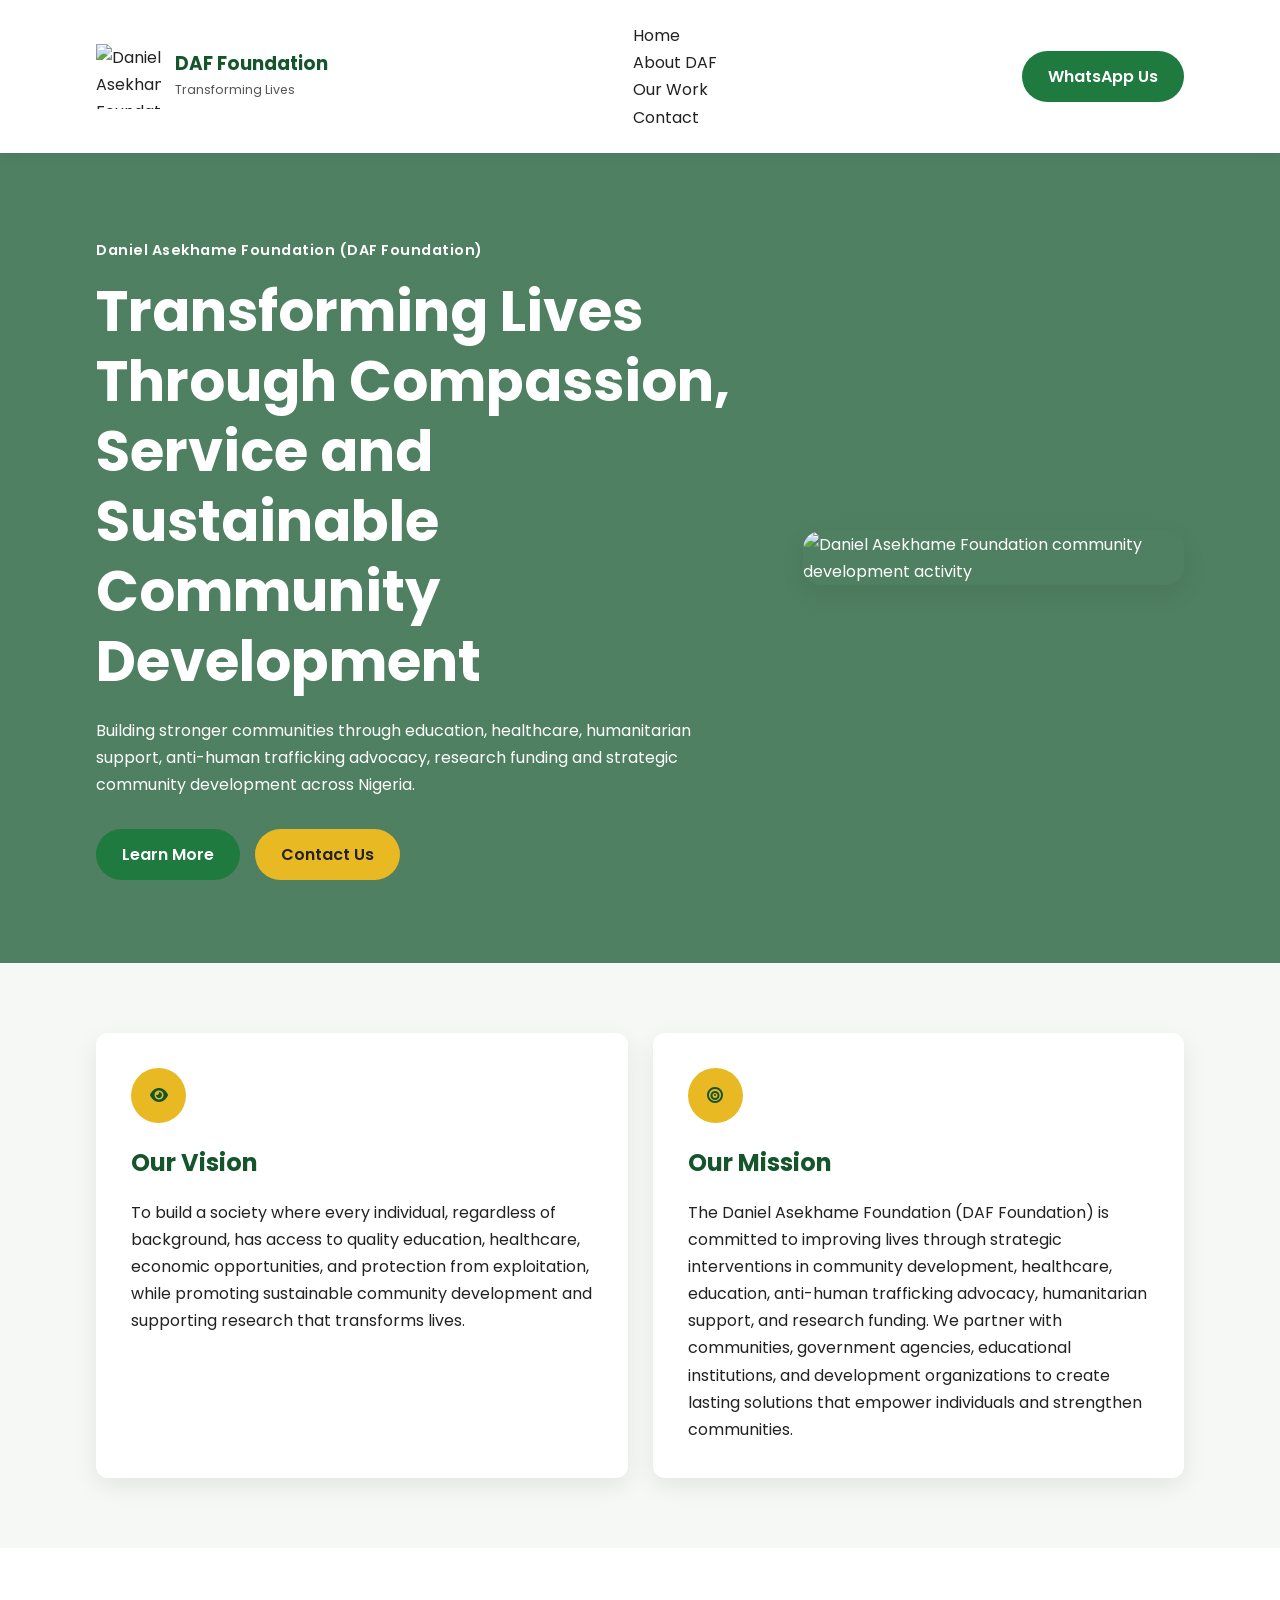
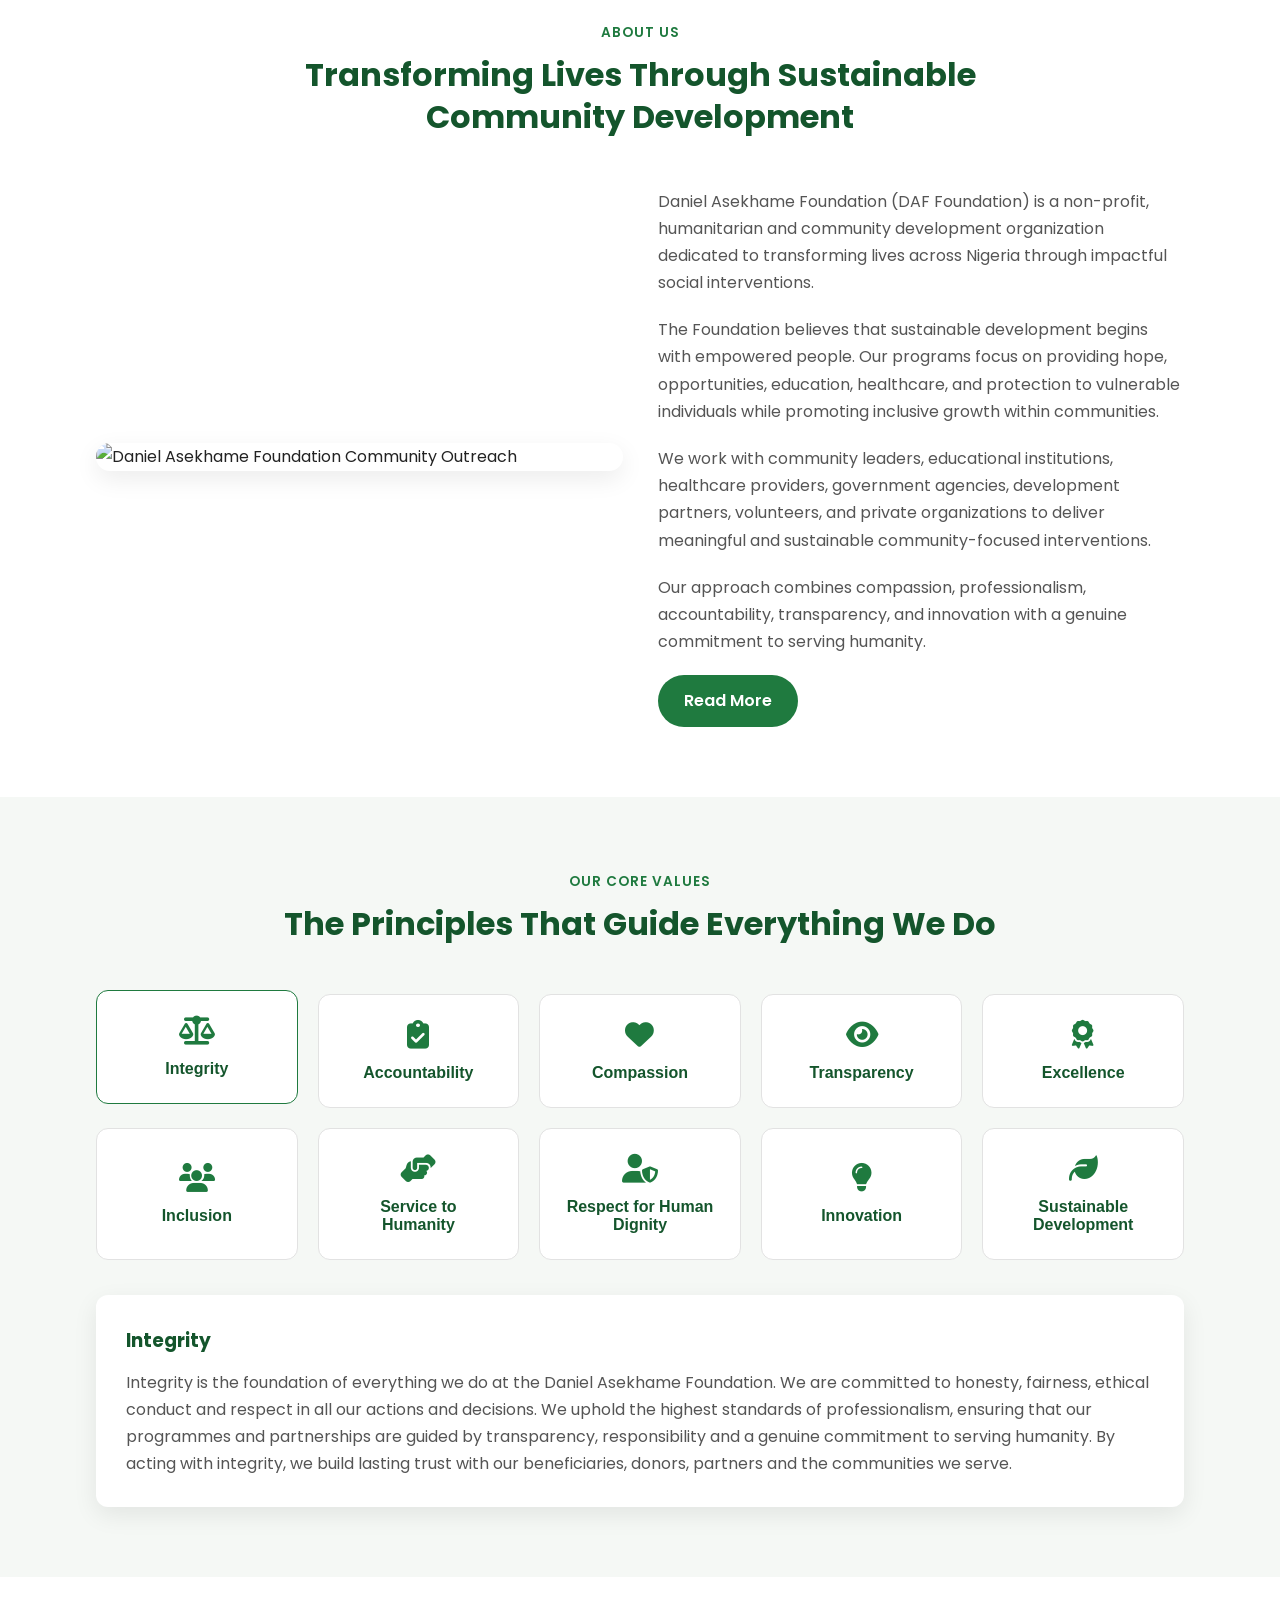
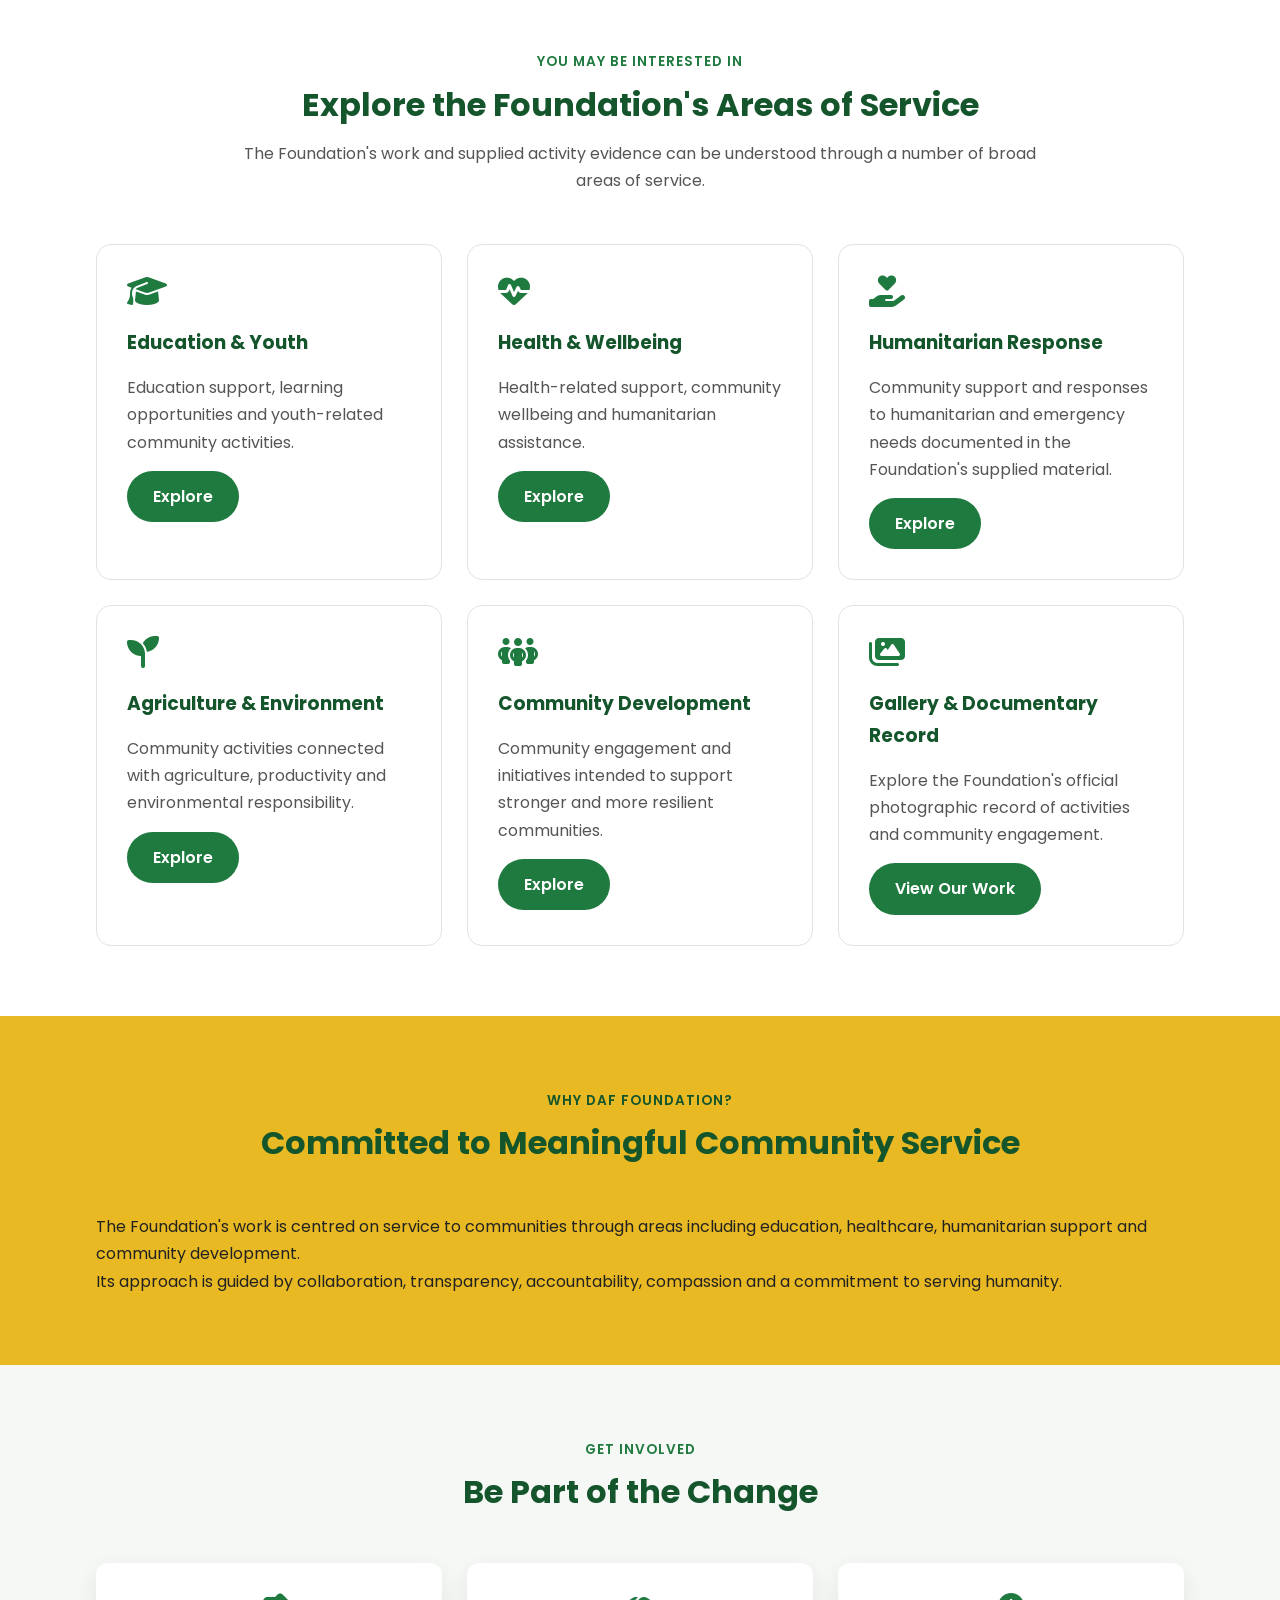
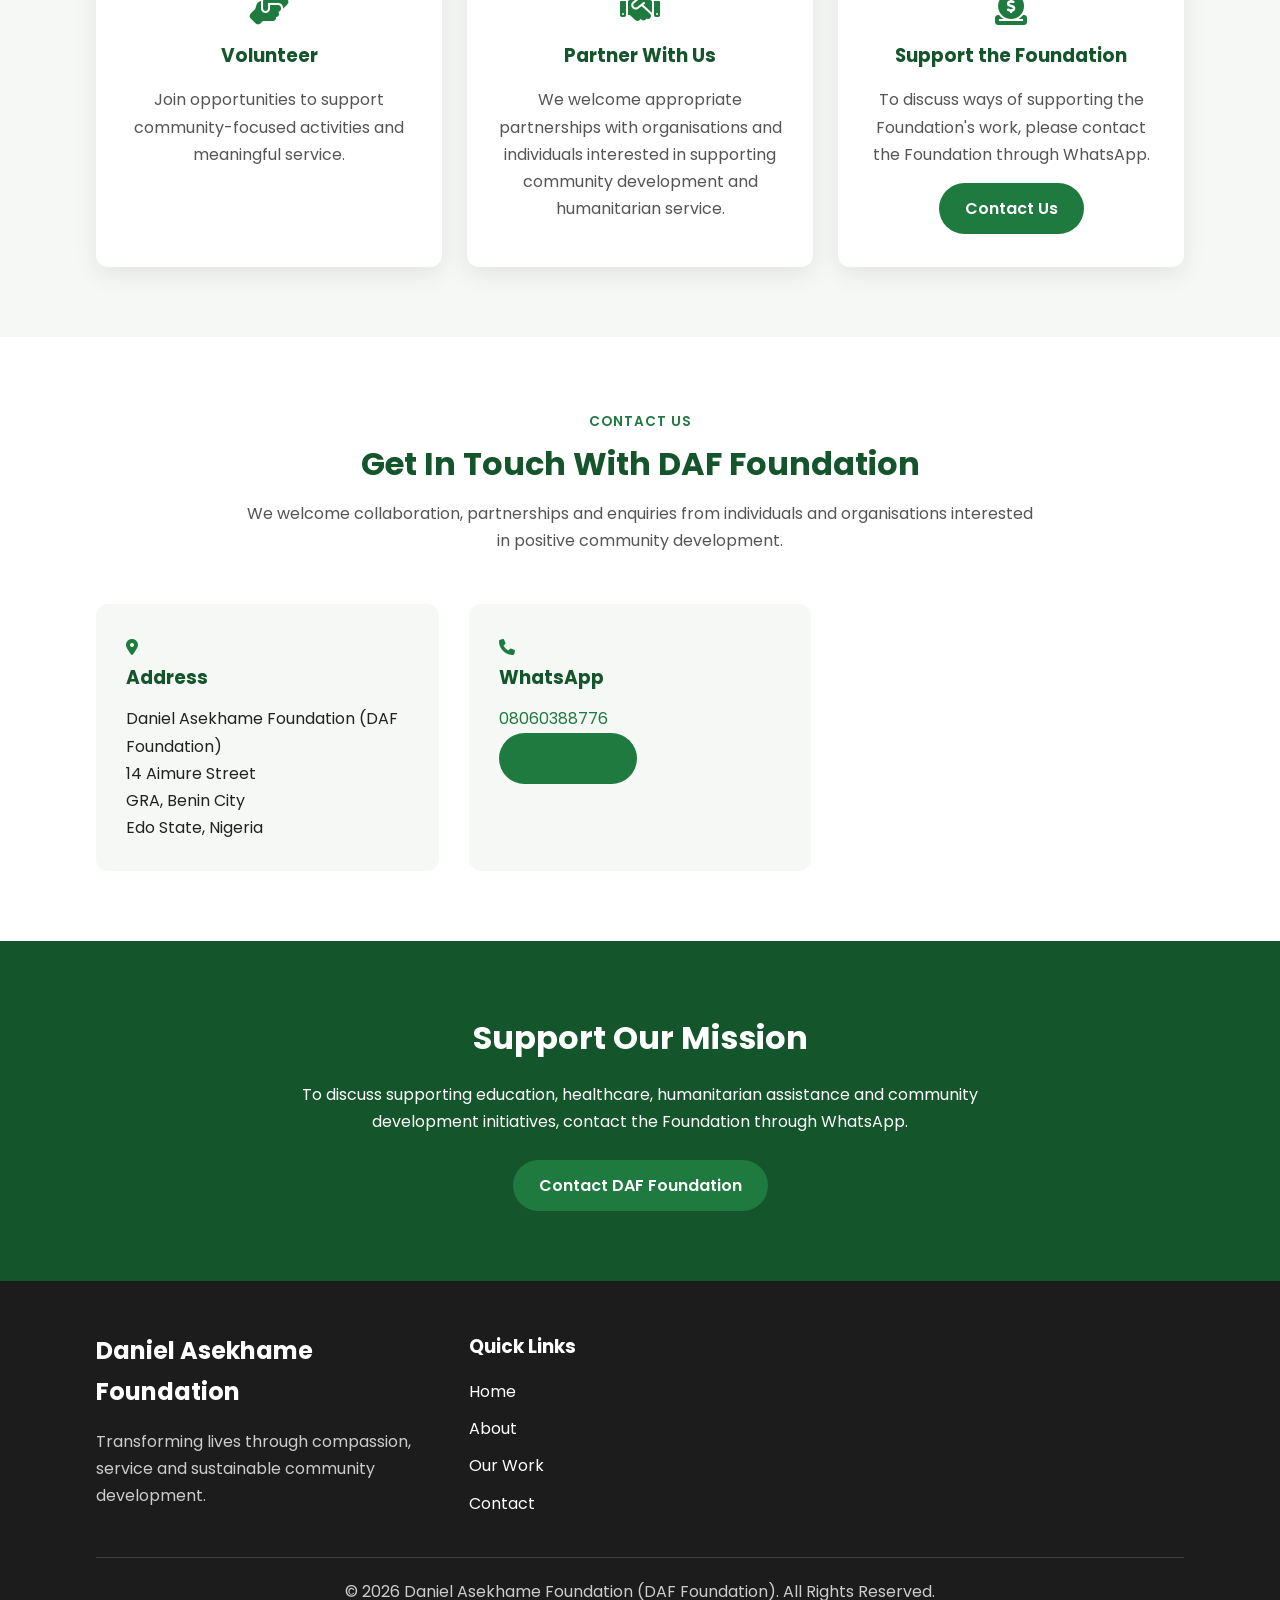
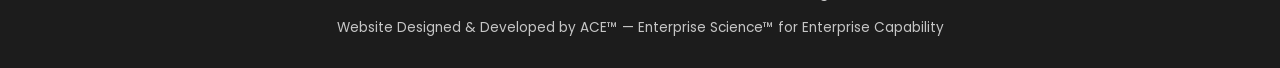
==== commit eb8c443c: "Update print statement from 'Hello' to 'Goodbye'" ====
--- a/index.html
+++ b/index.html
@@ -1,96 +1,1031 @@
 <!DOCTYPE html>
+
 <html lang="en">
 
 <head>
 
-    <meta charset="UTF-8">
-    <meta http-equiv="X-UA-Compatible" content="IE=edge">
-
-    <!-- Mobile optimisation: disable pinch zoom -->
-    <meta name="viewport" content="width=device-width, initial-scale=1.0, maximum-scale=1.0, user-scalable=no">
-
-    <title>Daniel Asekhame Foundation (DAF Foundation) | Transforming Lives Through Sustainable Community Development</title>
-
-    <meta name="description"
-        content="Daniel Asekhame Foundation (DAF Foundation) is committed to improving lives through community development, education, healthcare, humanitarian services, anti-human trafficking advocacy and research funding across Nigeria.">
-
-    <meta name="keywords"
-        content="Daniel Asekhame Foundation, DAF Foundation, NGO Nigeria, Community Development, Education, Healthcare, Humanitarian, Research, Youth Empowerment">
-
-    <meta name="author"
-        content="Daniel Asekhame Foundation">
-
-    <meta name="theme-color"
-        content="#157347">
-
-
-    <link rel="preconnect"
-        href="https://fonts.googleapis.com">
-
-    <link rel="preconnect"
-        href="https://fonts.gstatic.com"
-        crossorigin>
-
-
-    <link href="https://fonts.googleapis.com/css2?family=Poppins:wght@300;400;500;600;700;800&display=swap"
-        rel="stylesheet">
-
-
-    <link rel="stylesheet"
-        href="https://cdnjs.cloudflare.com/ajax/libs/font-awesome/6.6.0/css/all.min.css">
-
-
-    <link rel="stylesheet"
-        href="style.css">
-
+<meta charset="UTF-8">
+<meta http-equiv="X-UA-Compatible" content="IE=edge">
+
+<!-- Mobile optimisation: disable pinch zoom -->
+<meta name="viewport" content="width=device-width, initial-scale=1.0, maximum-scale=1.0, user-scalable=no">
+
+<title>Daniel Asekhame Foundation (DAF Foundation) | Transforming Lives Through Sustainable Community Development</title>
+
+<meta name="description"
+    content="Daniel Asekhame Foundation (DAF Foundation) is committed to improving lives through community development, education, healthcare, humanitarian support and sustainable community development across Nigeria.">
+
+<meta name="keywords"
+    content="Daniel Asekhame Foundation, DAF Foundation, NGO Nigeria, Community Development, Education, Healthcare, Humanitarian Support, Nigeria">
+
+<meta name="author"
+    content="Daniel Asekhame Foundation">
+
+<meta name="theme-color"
+    content="#157347">
+
+<link rel="preconnect"
+    href="https://fonts.googleapis.com">
+
+<link rel="preconnect"
+    href="https://fonts.gstatic.com"
+    crossorigin>
+
+<link href="https://fonts.googleapis.com/css2?family=Poppins:wght@300;400;500;600;700;800&display=swap"
+    rel="stylesheet">
+
+<link rel="stylesheet"
+    href="https://cdnjs.cloudflare.com/ajax/libs/font-awesome/6.6.0/css/all.min.css">
+
+<link rel="stylesheet"
+    href="style.css">
 
 </head>
 
-
 <body>
 
-
 <header class="header">
 
-    <div class="container">
-
-
-        <a href="index.html" class="logo">
-
-            <img src="images/daf-logo.png"
-                 alt="Daniel Asekhame Foundation Logo">
-
-
-            <div class="logo-text">
-
-                <h1>DAF Foundation</h1>
-
-                <span>Transforming Lives</span>
-
-            </div>
-
-        </a>
-
-
-        <!-- Desktop Navigation -->
-
-        <nav class="navbar" id="navbar" aria-label="Primary Navigation">
+<div class="container">
+
+    <a href="index.html" class="logo">
+
+        <img src="images/daf-logo.png"
+             alt="Daniel Asekhame Foundation Logo">
+
+        <div class="logo-text">
+
+            <h1>DAF Foundation</h1>
+
+            <span>Transforming Lives</span>
+
+        </div>
+
+    </a>
+
+
+    <nav class="navbar"
+         id="navbar"
+         aria-label="Primary Navigation">
+
+        <ul>
+
+            <li>
+                <a href="index.html" class="active">
+                    Home
+                </a>
+            </li>
+
+            <li>
+                <a href="about.html">
+                    About DAF
+                </a>
+            </li>
+
+            <li>
+                <a href="programmes.html">
+                    Our Work
+                </a>
+            </li>
+
+            <li>
+                <a href="#contact">
+                    Contact
+                </a>
+            </li>
+
+        </ul>
+
+    </nav>
+
+
+    <div class="header-actions">
+
+        <a href="https://wa.me/2348060388776"
+           class="btn btn-primary"
+           target="_blank"
+           rel="noopener">
+
+            WhatsApp Us
+
+        </a>
+
+
+        <button id="menu-toggle"
+                class="menu-toggle"
+                aria-label="Open Navigation"
+                aria-expanded="false"
+                aria-controls="mobile-menu">
+
+            <i class="fas fa-bars"></i>
+
+        </button>
+
+    </div>
+
+</div>
+
+</header>
+
+<div class="menu-overlay"
+     id="menu-overlay"
+     aria-hidden="true">
+</div>
+
+<aside class="mobile-menu"
+       id="mobile-menu"
+       aria-hidden="true">
+
+<div class="mobile-menu-header">
+
+    <h2>
+        Navigation
+    </h2>
+
+    <button id="close-menu"
+            class="close-menu"
+            aria-label="Close Navigation">
+
+        &times;
+
+    </button>
+
+</div>
+
+
+<nav aria-label="Mobile Navigation">
+
+
+    <div class="menu-section">
+
+        <h3>
+            HOME
+        </h3>
+
+        <a href="index.html">
+            Home
+        </a>
+
+    </div>
+
+
+    <div class="menu-section">
+
+        <h3>
+            ABOUT DAF
+        </h3>
+
+        <a href="about.html">
+            About the Foundation
+        </a>
+
+        <a href="about.html#vision">
+            Vision &amp; Mission
+        </a>
+
+        <a href="about.html#founder">
+            Founder
+        </a>
+
+    </div>
+
+
+    <div class="menu-section">
+
+        <h3>
+            OUR WORK
+        </h3>
+
+        <a href="programmes.html">
+            Our Work
+        </a>
+
+        <a href="programmes.html#focus">
+            Areas of Focus
+        </a>
+
+        <a href="programmes.html#values">
+            Core Values
+        </a>
+
+    </div>
+
+
+    <div class="menu-section">
+
+        <h3>
+            GET INVOLVED
+        </h3>
+
+        <a href="programmes.html#volunteer">
+            Volunteer
+        </a>
+
+        <a href="programmes.html#partner">
+            Partner With Us
+        </a>
+
+        <a href="https://wa.me/2348060388776"
+           target="_blank"
+           rel="noopener">
+
+            WhatsApp Enquiries
+
+        </a>
+
+    </div>
+
+
+    <div class="menu-section">
+
+        <h3>
+            CONNECT
+        </h3>
+
+        <a href="#contact">
+            Address
+        </a>
+
+        <a href="https://wa.me/2348060388776"
+           target="_blank"
+           rel="noopener">
+
+            WhatsApp
+
+        </a>
+
+    </div>
+
+</nav>
+
+</aside>
+
+<main>
+
+<section class="hero">
+
+<div class="hero-overlay"></div>
+
+<div class="container hero-content">
+
+    <div class="hero-text">
+
+        <span class="hero-tag">
+            Daniel Asekhame Foundation (DAF Foundation)
+        </span>
+
+        <h2>
+            Transforming Lives Through Compassion, Service and Sustainable Community Development
+        </h2>
+
+        <p>
+            Building stronger communities through education, healthcare, humanitarian support, anti-human trafficking advocacy, research funding and strategic community development across Nigeria.
+        </p>
+
+        <div class="hero-buttons">
+
+            <a href="about.html"
+               class="btn btn-primary">
+
+                Learn More
+
+            </a>
+
+            <a href="https://wa.me/2348060388776"
+               class="btn btn-secondary"
+               target="_blank"
+               rel="noopener">
+
+                Contact Us
+
+            </a>
+
+        </div>
+
+    </div>
+
+
+    <div class="hero-image">
+
+        <img src="images/hero.jpg"
+             alt="Daniel Asekhame Foundation community development activity">
+
+    </div>
+
+</div>
+
+</section>
+
+<section class="vision-mission">
+
+<div class="container">
+
+
+    <div class="vision-card">
+
+        <div class="section-icon">
+            <i class="fas fa-eye"></i>
+        </div>
+
+        <h2>
+            Our Vision
+        </h2>
+
+        <p>
+            To build a society where every individual, regardless of background, has access to quality education, healthcare, economic opportunities, and protection from exploitation, while promoting sustainable community development and supporting research that transforms lives.
+        </p>
+
+    </div>
+
+
+    <div class="mission-card">
+
+        <div class="section-icon">
+            <i class="fas fa-bullseye"></i>
+        </div>
+
+        <h2>
+            Our Mission
+        </h2>
+
+        <p>
+            The Daniel Asekhame Foundation (DAF Foundation) is committed to improving lives through strategic interventions in community development, healthcare, education, anti-human trafficking advocacy, humanitarian support, and research funding. We partner with communities, government agencies, educational institutions, and development organizations to create lasting solutions that empower individuals and strengthen communities.
+        </p>
+
+    </div>
+
+
+</div>
+
+</section>
+
+<section class="about-preview">
+
+<div class="container">
+
+
+    <div class="section-heading">
+
+        <span>
+            About Us
+        </span>
+
+        <h2>
+            Transforming Lives Through Sustainable Community Development
+        </h2>
+
+    </div>
+
+
+    <div class="about-grid">
+
+
+        <div class="about-image">
+
+            <img src="images/about-foundation.jpg"
+                 alt="Daniel Asekhame Foundation Community Outreach">
+
+        </div>
+
+
+        <div class="about-content">
+
+            <p>
+                Daniel Asekhame Foundation (DAF Foundation) is a non-profit, humanitarian and community development organization dedicated to transforming lives across Nigeria through impactful social interventions.
+            </p>
+
+
+            <p>
+                The Foundation believes that sustainable development begins with empowered people. Our programs focus on providing hope, opportunities, education, healthcare, and protection to vulnerable individuals while promoting inclusive growth within communities.
+            </p>
+
+
+            <p>
+                We work with community leaders, educational institutions, healthcare providers, government agencies, development partners, volunteers, and private organizations to deliver meaningful and sustainable community-focused interventions.
+            </p>
+
+
+            <p>
+                Our approach combines compassion, professionalism, accountability, transparency, and innovation with a genuine commitment to serving humanity.
+            </p>
+
+
+            <a href="about.html"
+               class="btn btn-primary">
+
+                Read More
+
+            </a>
+
+        </div>
+
+    </div>
+
+</div>
+
+</section>
+
+<section class="core-values">
+
+<div class="container">
+
+
+    <div class="section-heading">
+
+        <span>
+            Our Core Values
+        </span>
+
+        <h2>
+            The Principles That Guide Everything We Do
+        </h2>
+
+    </div>
+
+
+    <div class="values-grid">
+
+
+        <button class="value-card active"
+                data-value="integrity"
+                type="button">
+
+            <i class="fas fa-scale-balanced"></i>
+
+            <h3>
+                Integrity
+            </h3>
+
+        </button>
+
+
+        <button class="value-card"
+                data-value="accountability"
+                type="button">
+
+            <i class="fas fa-clipboard-check"></i>
+
+            <h3>
+                Accountability
+            </h3>
+
+        </button>
+
+
+        <button class="value-card"
+                data-value="compassion"
+                type="button">
+
+            <i class="fas fa-heart"></i>
+
+            <h3>
+                Compassion
+            </h3>
+
+        </button>
+
+
+        <button class="value-card"
+                data-value="transparency"
+                type="button">
+
+            <i class="fas fa-eye"></i>
+
+            <h3>
+                Transparency
+            </h3>
+
+        </button>
+
+
+        <button class="value-card"
+                data-value="excellence"
+                type="button">
+
+            <i class="fas fa-award"></i>
+
+            <h3>
+                Excellence
+            </h3>
+
+        </button>
+
+
+        <button class="value-card"
+                data-value="inclusion"
+                type="button">
+
+            <i class="fas fa-users"></i>
+
+            <h3>
+                Inclusion
+            </h3>
+
+        </button>
+
+
+        <button class="value-card"
+                data-value="service"
+                type="button">
+
+            <i class="fas fa-hands-helping"></i>
+
+            <h3>
+                Service to Humanity
+            </h3>
+
+        </button>
+
+
+        <button class="value-card"
+                data-value="dignity"
+                type="button">
+
+            <i class="fas fa-user-shield"></i>
+
+            <h3>
+                Respect for Human Dignity
+            </h3>
+
+        </button>
+
+
+        <button class="value-card"
+                data-value="innovation"
+                type="button">
+
+            <i class="fas fa-lightbulb"></i>
+
+            <h3>
+                Innovation
+            </h3>
+
+        </button>
+
+
+        <button class="value-card"
+                data-value="sustainability"
+                type="button">
+
+            <i class="fas fa-leaf"></i>
+
+            <h3>
+                Sustainable Development
+            </h3>
+
+        </button>
+
+
+    </div>
+
+
+    <div class="value-description"
+         id="value-description">
+
+
+        <h3>
+            Integrity
+        </h3>
+
+
+        <p>
+            Integrity is the foundation of everything we do at the Daniel Asekhame Foundation. We are committed to honesty, fairness, ethical conduct and respect in all our actions and decisions. We uphold the highest standards of professionalism, ensuring that our programmes and partnerships are guided by transparency, responsibility and a genuine commitment to serving humanity. By acting with integrity, we build lasting trust with our beneficiaries, donors, partners and the communities we serve.
+        </p>
+
+
+    </div>
+
+
+</div>
+
+</section>
+
+<section class="areas-of-focus"
+         id="focus">
+
+<div class="container">
+
+
+    <div class="section-heading">
+
+        <span>
+            You May Be Interested In
+        </span>
+
+        <h2>
+            Explore the Foundation's Areas of Service
+        </h2>
+
+        <p>
+            The Foundation's work and supplied activity evidence can be understood through a number of broad areas of service.
+        </p>
+
+    </div>
+
+
+    <div class="focus-grid">
+
+
+        <article class="focus-card">
+
+            <i class="fas fa-graduation-cap"></i>
+
+            <h3>
+                Education &amp; Youth
+            </h3>
+
+            <p>
+                Education support, learning opportunities and youth-related community activities.
+            </p>
+
+            <a href="programmes.html"
+               class="btn btn-primary">
+
+                Explore
+
+            </a>
+
+        </article>
+
+
+        <article class="focus-card">
+
+            <i class="fas fa-heart-pulse"></i>
+
+            <h3>
+                Health &amp; Wellbeing
+            </h3>
+
+            <p>
+                Health-related support, community wellbeing and humanitarian assistance.
+            </p>
+
+            <a href="programmes.html"
+               class="btn btn-primary">
+
+                Explore
+
+            </a>
+
+        </article>
+
+
+        <article class="focus-card">
+
+            <i class="fas fa-hand-holding-heart"></i>
+
+            <h3>
+                Humanitarian Response
+            </h3>
+
+            <p>
+                Community support and responses to humanitarian and emergency needs documented in the Foundation's supplied material.
+            </p>
+
+            <a href="programmes.html"
+               class="btn btn-primary">
+
+                Explore
+
+            </a>
+
+        </article>
+
+
+        <article class="focus-card">
+
+            <i class="fas fa-seedling"></i>
+
+            <h3>
+                Agriculture &amp; Environment
+            </h3>
+
+            <p>
+                Community activities connected with agriculture, productivity and environmental responsibility.
+            </p>
+
+            <a href="programmes.html"
+               class="btn btn-primary">
+
+                Explore
+
+            </a>
+
+        </article>
+
+
+        <article class="focus-card">
+
+            <i class="fas fa-people-group"></i>
+
+            <h3>
+                Community Development
+            </h3>
+
+            <p>
+                Community engagement and initiatives intended to support stronger and more resilient communities.
+            </p>
+
+            <a href="programmes.html"
+               class="btn btn-primary">
+
+                Explore
+
+            </a>
+
+        </article>
+
+
+        <article class="focus-card">
+
+            <i class="fas fa-images"></i>
+
+            <h3>
+                Gallery &amp; Documentary Record
+            </h3>
+
+            <p>
+                Explore the Foundation's official photographic record of activities and community engagement.
+            </p>
+
+            <a href="programmes.html"
+               class="btn btn-primary">
+
+                View Our Work
+
+            </a>
+
+        </article>
+
+
+    </div>
+
+</div>
+
+</section>
+
+<section class="why-daf daf-highlight">
+
+<div class="container">
+
+
+    <div class="section-heading">
+
+        <span>
+            Why DAF Foundation?
+        </span>
+
+        <h2>
+            Committed to Meaningful Community Service
+        </h2>
+
+    </div>
+
+
+    <p>
+        The Foundation's work is centred on service to communities through areas including education, healthcare, humanitarian support and community development.
+    </p>
+
+
+    <p>
+        Its approach is guided by collaboration, transparency, accountability, compassion and a commitment to serving humanity.
+    </p>
+
+
+</div>
+
+</section>
+
+<section class="get-involved">
+
+<div class="container">
+
+
+    <div class="section-heading">
+
+        <span>
+            Get Involved
+        </span>
+
+        <h2>
+            Be Part of the Change
+        </h2>
+
+    </div>
+
+
+    <div class="involvement-grid">
+
+
+        <div class="involvement-card">
+
+            <i class="fas fa-hands-helping"></i>
+
+            <h3>
+                Volunteer
+            </h3>
+
+            <p>
+                Join opportunities to support community-focused activities and meaningful service.
+            </p>
+
+        </div>
+
+
+        <div class="involvement-card">
+
+            <i class="fas fa-handshake"></i>
+
+            <h3>
+                Partner With Us
+            </h3>
+
+            <p>
+                We welcome appropriate partnerships with organisations and individuals interested in supporting community development and humanitarian service.
+            </p>
+
+        </div>
+
+
+        <div class="involvement-card">
+
+            <i class="fas fa-donate"></i>
+
+            <h3>
+                Support the Foundation
+            </h3>
+
+            <p>
+                To discuss ways of supporting the Foundation's work, please contact the Foundation through WhatsApp.
+            </p>
+
+            <a href="https://wa.me/2348060388776"
+               class="btn btn-primary"
+               target="_blank"
+               rel="noopener">
+
+                Contact Us
+
+            </a>
+
+        </div>
+
+
+    </div>
+
+</div>
+
+</section>
+
+<section class="contact-section"
+         id="contact">
+
+<div class="container">
+
+
+    <div class="section-heading">
+
+        <span>
+            Contact Us
+        </span>
+
+        <h2>
+            Get In Touch With DAF Foundation
+        </h2>
+
+        <p>
+            We welcome collaboration, partnerships and enquiries from individuals and organisations interested in positive community development.
+        </p>
+
+    </div>
+
+
+    <div class="contact-grid">
+
+
+        <div class="contact-card">
+
+            <i class="fas fa-location-dot"></i>
+
+            <h3>
+                Address
+            </h3>
+
+            <p>
+                Daniel Asekhame Foundation (DAF Foundation)<br>
+                14 Aimure Street<br>
+                GRA, Benin City<br>
+                Edo State, Nigeria
+            </p>
+
+        </div>
+
+
+        <div class="contact-card">
+
+            <i class="fas fa-phone"></i>
+
+            <h3>
+                WhatsApp
+            </h3>
+
+            <p>
+
+                <a href="tel:+2348060388776">
+                    08060388776
+                </a>
+
+            </p>
+
+            <a href="https://wa.me/2348060388776"
+               class="btn btn-primary"
+               target="_blank"
+               rel="noopener">
+
+                WhatsApp
+
+            </a>
+
+        </div>
+
+
+    </div>
+
+</div>
+
+</section>
+
+<section class="donation-banner">
+
+<div class="container">
+
+    <div class="donation-content">
+
+        <h2>
+            Support Our Mission
+        </h2>
+
+        <p>
+            To discuss supporting education, healthcare, humanitarian assistance and community development initiatives, contact the Foundation through WhatsApp.
+        </p>
+
+        <a href="https://wa.me/2348060388776"
+           class="btn btn-primary"
+           target="_blank"
+           rel="noopener">
+
+            Contact DAF Foundation
+
+        </a>
+
+    </div>
+
+</div>
+
+</section>
+
+</main>
+
+<footer class="footer">
+
+<div class="container">
+
+
+    <div class="footer-grid">
+
+
+        <div class="footer-brand">
+
+            <h2>
+                Daniel Asekhame Foundation
+            </h2>
+
+            <p>
+                Transforming lives through compassion, service and sustainable community development.
+            </p>
+
+        </div>
+
+
+        <div class="footer-links">
+
+            <h3>
+                Quick Links
+            </h3>
 
             <ul>
 
                 <li>
-                    <a href="index.html" class="active">
+                    <a href="index.html">
                         Home
                     </a>
                 </li>
 
-
                 <li>
                     <a href="about.html">
-                        About DAF
+                        About
                     </a>
                 </li>
-
 
                 <li>
                     <a href="programmes.html">
@@ -98,14 +1033,6 @@
                     </a>
                 </li>
 
-
-                <li>
-                    <a href="#impact">
-                        Impact
-                    </a>
-                </li>
-
-
                 <li>
                     <a href="#contact">
                         Contact
@@ -114,1690 +1041,40 @@
 
             </ul>
 
-        </nav>
-
-
-        <div class="header-actions">
-
-
-            <a href="https://wa.me/2348060388776"
-               class="btn btn-primary"
+        </div>
+
+
+    </div>
+
+
+    <div class="footer-bottom">
+
+        <p>
+            © 2026 Daniel Asekhame Foundation (DAF Foundation). All Rights Reserved.
+        </p>
+
+
+        <p class="ace-attribution">
+
+            <a href="https://omorishaoba-alt.github.io/ace-website/"
                target="_blank"
                rel="noopener">
 
-                WhatsApp Us
-
-            </a>
-
-
-            <button id="menu-toggle"
-                    class="menu-toggle"
-                    aria-label="Open Navigation"
-                    aria-expanded="false"
-                    aria-controls="mobile-menu">
-
-                <i class="fas fa-bars"></i>
-
-            </button>
-
-
-        </div>
-
-
-    </div>
-
-
-</header>
-
-
-<!-- Mobile Navigation Overlay -->
-
-<div class="menu-overlay"
-     id="menu-overlay"
-     aria-hidden="true">
-</div>
-
-
-<!-- Mobile Navigation Centre -->
-
-<aside class="mobile-menu"
-       id="mobile-menu"
-       aria-hidden="true">
-
-
-    <div class="mobile-menu-header">
-
-        <h2>
-            Navigation
-        </h2>
-
-
-        <button id="close-menu"
-                class="close-menu"
-                aria-label="Close Navigation">
-
-            &times;
-
-        </button>
-
-
-    </div>
-
-
-    <nav aria-label="Mobile Navigation">
-
-
-        <div class="menu-section">
-
-            <h3>
-                HOME
-            </h3>
-
-
-            <a href="index.html">
-                Home
-            </a>
-
-
-        </div>
-
-                <div class="menu-section">
-
-            <h3>
-                ABOUT DAF
-            </h3>
-
-
-            <a href="about.html">
-                About the Foundation
-            </a>
-
-
-            <a href="about.html#vision">
-                Vision &amp; Mission
-            </a>
-
-
-            <a href="about.html#founder">
-                Founder
-            </a>
-
-
-        </div>
-
-
-
-        <div class="menu-section">
-
-            <h3>
-                OUR WORK
-            </h3>
-
-
-            <a href="programmes.html#focus">
-                Areas of Focus
-            </a>
-
-
-            <a href="programmes.html">
-                Programmes
-            </a>
-
-
-            <a href="programmes.html#values">
-                Core Values
-            </a>
-
-
-            <a href="programmes.html#impact">
-                Impact
-            </a>
-
-
-        </div>
-
-
-
-        <div class="menu-section">
-
-            <h3>
-                GET INVOLVED
-            </h3>
-
-
-            <a href="programmes.html#volunteer">
-                Volunteer
-            </a>
-
-
-            <a href="programmes.html#partner">
-                Partner With Us
-            </a>
-
-
-            <a href="https://wa.me/2348060388776"
-               target="_blank"
-               rel="noopener">
-
-                WhatsApp Enquiries
-
-            </a>
-
-
-        </div>
-
-
-
-        <div class="menu-section">
-
-            <h3>
-                CONNECT
-            </h3>
-
-
-            <a href="#contact">
-                Address
-            </a>
-
-
-            <a href="https://wa.me/2348060388776"
-               target="_blank"
-               rel="noopener">
-
-                WhatsApp
-
-            </a>
-
-
-        </div>
-
-
-    </nav>
-
-
-</aside>
-
-
-
-<main>
-
-
-
-<section class="hero">
-
-
-    <div class="hero-overlay"></div>
-
-
-    <div class="container hero-content">
-
-
-        <div class="hero-text">
-
-
-            <span class="hero-tag">
-
-                Daniel Asekhame Foundation (DAF Foundation)
-
-            </span>
-
-
-
-            <h2>
-
-                Transforming Lives Through Compassion, Service and Sustainable Community Development
-
-            </h2>
-
-
-
-            <p>
-
-                Building stronger communities through education, healthcare, humanitarian support, anti-human trafficking advocacy, research funding and strategic community development across Nigeria.
-
-            </p>
-
-
-
-            <div class="hero-buttons">
-
-
-                <a href="about.html"
-                   class="btn btn-primary">
-
-                    Learn More
-
-                </a>
-
-
-
-                <a href="https://wa.me/2348060388776"
-                   class="btn btn-secondary"
-                   target="_blank"
-                   rel="noopener">
-
-                    Donate Now
-
-                </a>
-
-
-            </div>
-
-
-        </div>
-
-
-
-        <div class="hero-image">
-
-
-            <img src="images/hero.jpg"
-                 alt="Community Development">
-
-
-        </div>
-
-
-    </div>
-
-
-</section>
-
-
-
-
-
-<section class="vision-mission">
-
-
-    <div class="container">
-
-
-        <div class="vision-card">
-
-
-            <div class="section-icon">
-
-                <i class="fas fa-eye"></i>
-
-            </div>
-
-
-
-            <h2>
-                Our Vision
-            </h2>
-
-
-
-            <p>
-
-                To build a society where every individual, regardless of background, has access to quality education, healthcare, economic opportunities, and protection from exploitation, while promoting sustainable community development and supporting research that transforms lives.
-
-            </p>
-
-
-        </div>
-
-
-
-        <div class="mission-card">
-
-
-            <div class="section-icon">
-
-                <i class="fas fa-bullseye"></i>
-
-            </div>
-
-
-
-            <h2>
-                Our Mission
-            </h2>
-
-
-
-            <p>
-
-                The Daniel Asekhame Foundation (DAF Foundation) is committed to improving lives through strategic interventions in community development, healthcare, education, anti-human trafficking advocacy, humanitarian support, and research funding. We partner with communities, government agencies, educational institutions, and development organizations to create lasting solutions that empower individuals and strengthen communities.
-
-            </p>
-
-
-        </div>
-
-
-    </div>
-
-
-</section>
-
-    <section class="about-preview">
-
-
-    <div class="container">
-
-
-        <div class="section-heading">
-
-
-            <span>
-                About Us
-            </span>
-
-
-
-            <h2>
-                Transforming Lives Through Sustainable Community Development
-            </h2>
-
-
-        </div>
-
-
-
-        <div class="about-grid">
-
-
-            <div class="about-image">
-
-
-                <img src="images/about-foundation.jpg"
-                     alt="Daniel Asekhame Foundation Community Outreach">
-
-
-            </div>
-
-
-
-
-            <div class="about-content">
-
-
-                <p>
-
-                    Daniel Asekhame Foundation (DAF Foundation) is a non-profit, humanitarian and community development organization dedicated to transforming lives across Nigeria through impactful social interventions.
-
-                </p>
-
-
-
-                <p>
-
-                    The Foundation believes that sustainable development begins with empowered people. Our programs focus on providing hope, opportunities, education, healthcare, and protection to vulnerable individuals while promoting inclusive growth within communities.
-
-                </p>
-
-
-
-                <p>
-
-                    We work with community leaders, educational institutions, healthcare providers, government agencies, development partners, volunteers, and private organizations to deliver measurable and sustainable impact.
-
-                </p>
-
-
-
-                <p>
-
-                    Our approach combines compassion, professionalism, accountability, transparency, and innovation to ensure that every intervention produces meaningful and lasting change.
-
-                </p>
-
-
-
-                <a href="about.html"
-                   class="btn btn-primary">
-
-                    Read More
-
-                </a>
-
-
-            </div>
-
-
-        </div>
-
-
-    </div>
-
-
-</section>
-
-
-
-
-
-<section class="core-values">
-
-
-    <div class="container">
-
-
-        <div class="section-heading">
-
-
-            <span>
-                Our Core Values
-            </span>
-
-
-
-            <h2>
-                The Principles That Guide Everything We Do
-            </h2>
-
-
-        </div>
-
-
-
-
-        <div class="values-grid">
-
-
-            <button class="value-card active"
-                    data-value="integrity"
-                    type="button">
-
-
-                <i class="fas fa-scale-balanced"></i>
-
-
-                <h3>
-                    Integrity
-                </h3>
-
-
-            </button>
-
-
-
-
-            <button class="value-card"
-                    data-value="accountability"
-                    type="button">
-
-
-                <i class="fas fa-clipboard-check"></i>
-
-
-                <h3>
-                    Accountability
-                </h3>
-
-
-            </button>
-
-
-
-
-            <button class="value-card"
-                    data-value="compassion"
-                    type="button">
-
-
-                <i class="fas fa-heart"></i>
-
-
-                <h3>
-                    Compassion
-                </h3>
-
-
-            </button>
-
-
-
-
-            <button class="value-card"
-                    data-value="transparency"
-                    type="button">
-
-
-                <i class="fas fa-eye"></i>
-
-
-                <h3>
-                    Transparency
-                </h3>
-
-
-            </button>
-
-
-
-
-            <button class="value-card"
-                    data-value="excellence"
-                    type="button">
-
-
-                <i class="fas fa-award"></i>
-
-
-                <h3>
-                    Excellence
-                </h3>
-
-
-            </button>
-
-
-
-
-            <button class="value-card"
-                    data-value="inclusion"
-                    type="button">
-
-
-                <i class="fas fa-users"></i>
-
-
-                <h3>
-                    Inclusion
-                </h3>
-
-
-            </button>
-
-
-
-
-            <button class="value-card"
-                    data-value="service"
-                    type="button">
-
-
-                <i class="fas fa-hands-helping"></i>
-
-
-                <h3>
-                    Service to Humanity
-                </h3>
-
-
-            </button>
-
-
-
-
-            <button class="value-card"
-                    data-value="dignity"
-                    type="button">
-
-
-                <i class="fas fa-user-shield"></i>
-
-
-                <h3>
-                    Respect for Human Dignity
-                </h3>
-
-
-            </button>
-
-
-
-
-            <button class="value-card"
-                    data-value="innovation"
-                    type="button">
-
-
-                <i class="fas fa-lightbulb"></i>
-
-
-                <h3>
-                    Innovation
-                </h3>
-
-
-            </button>
-
-
-
-
-            <button class="value-card"
-                    data-value="sustainability"
-                    type="button">
-
-
-                <i class="fas fa-leaf"></i>
-
-
-                <h3>
-                    Sustainable Development
-                </h3>
-
-
-            </button>
-
-
-        </div>
-
-               <div class="value-description"
-             id="value-description">
-
-
-            <h3>
-                Integrity
-            </h3>
-
-
-            <p>
-
-                Integrity is the foundation of everything we do at the Daniel Asekhame Foundation. We are committed to honesty, fairness, ethical conduct and respect in all our actions and decisions. We uphold the highest standards of professionalism, ensuring that our programmes and partnerships are guided by transparency, responsibility and a genuine commitment to serving humanity. By acting with integrity, we build lasting trust with our beneficiaries, donors, partners and the communities we serve.
-
-            </p>
-
-
-        </div>
-
-
-    </div>
-
-
-</section>
-
-
-
-
-
-<section class="areas-of-focus">
-
-
-    <div class="container">
-
-
-        <div class="section-heading">
-
-
-            <span>
-                Our Areas of Focus
-            </span>
-
-
-
-            <h2>
-                Creating Sustainable Impact Across Communities
-            </h2>
-
-
-
-            <p>
-
-                Through strategic interventions, DAF Foundation is committed to addressing critical social challenges and creating lasting positive change.
-
-            </p>
-
-
-        </div>
-
-
-
-        <div class="focus-grid">
-
-
-
-            <article class="focus-card">
-
-
-                <i class="fas fa-people-group"></i>
-
-
-                <h3>
-                    Community Development
-                </h3>
-
-
-
-                <p>
-                    Healthy communities are the foundation of national development.
-                </p>
-
-
-
-                <ul>
-
-                    <li>
-                        Rural infrastructure support
-                    </li>
-
-                    <li>
-                        Water and sanitation projects
-                    </li>
-
-                    <li>
-                        Youth empowerment
-                    </li>
-
-                    <li>
-                        Women empowerment
-                    </li>
-
-                    <li>
-                        Agricultural support
-                    </li>
-
-                    <li>
-                        Community leadership development
-                    </li>
-
-                    <li>
-                        Skills acquisition programmes
-                    </li>
-
-                    <li>
-                        Poverty reduction initiatives
-                    </li>
-
-                    <li>
-                        Community advocacy
-                    </li>
-
-                    <li>
-                        Economic empowerment
-                    </li>
-
-                </ul>
-
-
-
-                <p>
-
-                    Our objective is to build self-reliant communities capable of sustaining their own development.
-
-                </p>
-
-
-            </article>
-
-
-
-
-
-            <article class="focus-card">
-
-
-                <i class="fas fa-heart-pulse"></i>
-
-
-                <h3>
-                    Health Care Support
-                </h3>
-
-
-
-                <p>
-                    Good health is essential for human development.
-                </p>
-
-
-
-                <ul>
-
-                    <li>
-                        Medical outreach
-                    </li>
-
-                    <li>
-                        Free health screening
-                    </li>
-
-                    <li>
-                        Maternal and child healthcare
-                    </li>
-
-                    <li>
-                        Health education
-                    </li>
-
-                    <li>
-                        Preventive healthcare campaigns
-                    </li>
-
-                    <li>
-                        Eye care programmes
-                    </li>
-
-                    <li>
-                        Blood pressure and diabetes screening
-                    </li>
-
-                    <li>
-                        Mental health awareness
-                    </li>
-
-                    <li>
-                        Medical assistance for vulnerable persons
-                    </li>
-
-                    <li>
-                        Support for persons living with disabilities
-                    </li>
-
-                </ul>
-
-
-
-                <p>
-
-                    We believe quality healthcare should be accessible to everyone regardless of financial status.
-
-                </p>
-
-
-            </article> 
-
-                        <article class="focus-card">
-
-
-                <i class="fas fa-graduation-cap"></i>
-
-
-                <h3>
-                    Education
-                </h3>
-
-
-
-                <p>
-                    Education remains the greatest investment in human capital.
-                </p>
-
-
-
-                <ul>
-
-                    <li>
-                        Scholarships
-                    </li>
-
-                    <li>
-                        School supplies
-                    </li>
-
-                    <li>
-                        Teacher support programmes
-                    </li>
-
-                    <li>
-                        Educational grants
-                    </li>
-
-                    <li>
-                        School infrastructure support
-                    </li>
-
-                    <li>
-                        Digital learning initiatives
-                    </li>
-
-                    <li>
-                        Adult literacy programmes
-                    </li>
-
-                    <li>
-                        Career development
-                    </li>
-
-                    <li>
-                        Mentorship
-                    </li>
-
-                    <li>
-                        Leadership training
-                    </li>
-
-                </ul>
-
-
-
-                <p>
-
-                    Our goal is to ensure that every child and young person has the opportunity to reach their full potential.
-
-                </p>
-
-
-            </article>
-
-
-
-
-
-            <article class="focus-card">
-
-
-                <i class="fas fa-hand-holding-heart"></i>
-
-
-                <h3>
-                    Combating Human Trafficking
-                </h3>
-
-
-
-                <p>
-
-                    Human trafficking remains one of the greatest threats to vulnerable populations.
-
-                </p>
-
-
-
-                <ul>
-
-                    <li>
-                        Public awareness campaigns
-                    </li>
-
-                    <li>
-                        Prevention programmes
-                    </li>
-
-                    <li>
-                        Youth education
-                    </li>
-
-                    <li>
-                        Community sensitization
-                    </li>
-
-                    <li>
-                        Victim support
-                    </li>
-
-                    <li>
-                        Rehabilitation initiatives
-                    </li>
-
-                    <li>
-                        Reintegration support
-                    </li>
-
-                    <li>
-                        Advocacy
-                    </li>
-
-                    <li>
-                        Collaboration with law enforcement agencies
-                    </li>
-
-                    <li>
-                        Policy engagement
-                    </li>
-
-                </ul>
-
-
-
-                <p>
-
-                    We believe every individual deserves freedom, dignity, and protection from exploitation.
-
-                </p>
-
-
-            </article>
-
-
-
-
-
-            <article class="focus-card">
-
-
-                <i class="fas fa-microscope"></i>
-
-
-                <h3>
-                    Research Funding
-                </h3>
-
-
-
-                <p>
-                    Knowledge drives sustainable development.
-                </p>
-
-
-
-                <ul>
-
-                    <li>
-                        Public health
-                    </li>
-
-                    <li>
-                        Education
-                    </li>
-
-                    <li>
-                        Community development
-                    </li>
-
-                    <li>
-                        Agriculture
-                    </li>
-
-                    <li>
-                        Youth development
-                    </li>
-
-                    <li>
-                        Economic empowerment
-                    </li>
-
-                    <li>
-                        Environmental sustainability
-                    </li>
-
-                    <li>
-                        Technology
-                    </li>
-
-                    <li>
-                        Social policy
-                    </li>
-
-                    <li>
-                        Governance
-                    </li>
-
-                </ul>
-
-
-
-                <p>
-
-                    The Foundation encourages innovative research capable of improving lives and informing public policy.
-
-                </p>
-
-
-            </article>
-
-
-        </div>
-
-
-    </div>
-
-
-</section>
-
-    <section class="why-daf daf-highlight">
-
-
-    <div class="container">
-
-
-        <div class="section-heading">
-
-
-            <span>
-                Why DAF Foundation?
-            </span>
-
-
-
-            <h2>
-                Committed to Lasting Social Impact
-            </h2>
-
-
-        </div>
-
-
-
-        <p>
-
-            We are committed to creating measurable social impact through sustainable programmes that address the root causes of poverty, inequality, illiteracy, poor healthcare, and exploitation.
+                Website Designed &amp; Developed by ACE™ — Enterprise Science™ for Enterprise Capability
+
+            </a>
 
         </p>
 
-
-
-        <p>
-
-            Our strength lies in collaboration, transparency, accountability, and a deep commitment to serving humanity.
-
-        </p>
-
-
-    </div>
-
-
-</section>
-
-
-
-
-
-<section class="get-involved">
-
-
-    <div class="container">
-
-
-        <div class="section-heading">
-
-
-            <span>
-                Get Involved
-            </span>
-
-
-
-            <h2>
-                Be Part of the Change
-            </h2>
-
-
-        </div>
-
-
-
-        <div class="involvement-grid">
-
-
-            <div class="involvement-card">
-
-
-                <i class="fas fa-hands-helping"></i>
-
-
-
-                <h3>
-                    Volunteer
-                </h3>
-
-
-
-                <p>
-
-                    Join our growing network of volunteers and become part of meaningful community transformation.
-
-                </p>
-
-
-            </div>
-
-
-
-
-
-            <div class="involvement-card">
-
-
-                <i class="fas fa-handshake"></i>
-
-
-
-                <h3>
-                    Partner With Us
-                </h3>
-
-
-
-                <p>
-
-                    We welcome partnerships with government agencies, NGOs, educational institutions, healthcare organizations, corporate organizations, development partners, and international agencies.
-
-                </p>
-
-
-            </div>
-
-
-
-
-
-            <div class="involvement-card">
-
-
-                <i class="fas fa-donate"></i>
-
-
-
-                <h3>
-                    Donate
-                </h3>
-
-
-
-                <p>
-
-                    Your donations help us provide scholarships, healthcare, emergency assistance, research grants, and community development projects.
-
-                </p>
-
-
-
-                <p>
-                    <strong>
-                        Every contribution changes lives.
-                    </strong>
-                </p>
-
-
-
-                <a href="https://wa.me/2348060388776"
-                   class="btn btn-primary"
-                   target="_blank"
-                   rel="noopener">
-
-                    Donate Now
-
-                </a>
-
-
-            </div>
-
-
-        </div>
-
-
-    </div>
-
-
-</section>
-
-
-
-
-
-<section class="contact-section"
-         id="contact">
-
-
-    <div class="container">
-
-
-        <div class="section-heading">
-
-
-            <span>
-                Contact Us
-            </span>
-
-
-
-            <h2>
-                Get In Touch With DAF Foundation
-            </h2>
-
-
-
-            <p>
-
-                We welcome collaboration, partnerships and support from individuals and organisations committed to creating positive change.
-
-            </p>
-
-
-        </div>
-
-
-
-        <div class="contact-grid">
-
-
-            <div class="contact-card">
-
-
-                <i class="fas fa-location-dot"></i>
-
-
-
-                <h3>
-                    Address
-                </h3>
-
-
-
-                <p>
-
-                    Daniel Asekhame Foundation (DAF Foundation)<br>
-                    14 Aimure Street<br>
-                    GRA, Benin City<br>
-                    Edo State, Nigeria
-
-                </p>
-
-
-            </div>
-
-                        <div class="contact-card">
-
-
-                <i class="fas fa-phone"></i>
-
-
-
-                <h3>
-                    WhatsApp
-                </h3>
-
-
-
-                <p>
-
-                    <a href="tel:+2348060388776">
-
-                        08060388776
-
-                    </a>
-
-                </p>
-
-
-
-                <a href="https://wa.me/2348060388776"
-                   class="btn btn-primary"
-                   target="_blank"
-                   rel="noopener">
-
-                    WhatsApp
-
-                </a>
-
-
-            </div>
-
-
-
-
-
-            <div class="contact-card">
-
-
-                <i class="fas fa-envelope"></i>
-
-
-
-                <h3>
-                    Email
-                </h3>
-
-
-
-                <p>
-                    Email address to be created.
-                </p>
-
-
-            </div>
-
-
-        </div>
-
-
-    </div>
-
-
-</section>
-
-
-
-
-
-<section class="donation-banner">
-
-
-    <div class="container">
-
-
-        <div class="donation-content">
-
-
-            <h2>
-                Support Our Mission
-            </h2>
-
-
-
-            <p>
-
-                Your contribution helps provide education, healthcare, humanitarian assistance and community development support.
-
-            </p>
-
-
-
-            <a href="https://wa.me/2348060388776"
-               class="btn btn-primary"
-               target="_blank"
-               rel="noopener">
-
-                Donate Now
-
-            </a>
-
-
-        </div>
-
-
-    </div>
-
-
-</section>
-
-
-
-
-
-</main>
-
-
-
-
-
-<footer class="footer">
-
-
-    <div class="container">
-
-
-        <div class="footer-grid">
-
-
-            <div class="footer-brand">
-
-
-                <h2>
-                    Daniel Asekhame Foundation
-                </h2>
-
-
-
-                <p>
-
-                    Transforming lives through compassion, service and sustainable community development.
-
-                </p>
-
-
-            </div>
-
-
-
-
-
-            <div class="footer-links">
-
-
-                <h3>
-                    Quick Links
-                </h3>
-
-
-
-                <ul>
-
-
-                    <li>
-
-                        <a href="index.html">
-                            Home
-                        </a>
-
-                    </li>
-
-
-
-                    <li>
-
-                        <a href="about.html">
-                            About
-                        </a>
-
-                    </li>
-
-
-
-                    <li>
-
-                        <a href="programmes.html">
-                            Programmes
-                        </a>
-
-                    </li>
-
-
-
-                    <li>
-
-                        <a href="#contact">
-                            Contact
-                        </a>
-
-                    </li>
-
-
-                </ul>
-
-
-            </div>
-
-
-
-
-
-            <div class="footer-social">
-
-
-                <h3>
-                    Connect
-                </h3>
-
-
-
-                <div class="social-icons">
-
-
-                    <a href="#"
-                       aria-label="Facebook">
-
-                        <i class="fab fa-facebook"></i>
-
-                    </a>
-
-                                        <a href="#"
-                       aria-label="Instagram">
-
-                        <i class="fab fa-instagram"></i>
-
-                    </a>
-
-
-
-                    <a href="#"
-                       aria-label="X">
-
-                        <i class="fab fa-x-twitter"></i>
-
-                    </a>
-
-
-
-                    <a href="#"
-                       aria-label="LinkedIn">
-
-                        <i class="fab fa-linkedin"></i>
-
-                    </a>
-
-
-
-                    <a href="#"
-                       aria-label="YouTube">
-
-                        <i class="fab fa-youtube"></i>
-
-                    </a>
-
-
-
-                </div>
-
-
-            </div>
-
-
-        </div>
-
-
-
-
-
-        <div class="footer-bottom">
-
-
-            <p>
-
-                © 2026 Daniel Asekhame Foundation (DAF Foundation). All Rights Reserved.
-
-            </p>
-
-
-
-            <p class="ace-attribution">
-
-
-                <a href="https://omorishaoba-alt.github.io/ace-website/"
-                   target="_blank"
-                   rel="noopener">
-
-                    Website Designed &amp; Developed by ACE™ — Enterprise Science™ for Enterprise Capability
-
-                </a>
-
-
-            </p>
-
-
-        </div>
-
-
-
-    </div>
-
+    </div>
+
+
+</div>
 
 </footer>
 
-
-
-
-
 <script src="script.js"></script>
 
-
-
 </body>
 
 </html>
--- a/style.css
+++ b/style.css
@@ -24,9 +24,14 @@
 
 * {
 
-    margin: 0;
-    padding: 0;
-    box-sizing: border-box;
+    margin:
+        0;
+
+    padding:
+        0;
+
+    box-sizing:
+        border-box;
 
 }
 
@@ -34,7 +39,8 @@
 
 html {
 
-    scroll-behavior: smooth;
+    scroll-behavior:
+        smooth;
 
 }
 
@@ -60,13 +66,25 @@
 
 
 
+body.menu-open {
+
+    overflow:
+        hidden;
+
+}
+
+
+
 img {
 
-    max-width: 100%;
-
-    height: auto;
-
-    display: block;
+    max-width:
+        100%;
+
+    height:
+        auto;
+
+    display:
+        block;
 
 }
 
@@ -74,9 +92,11 @@
 
 a {
 
-    text-decoration: none;
-
-    color: inherit;
+    text-decoration:
+        none;
+
+    color:
+        inherit;
 
 }
 
@@ -84,7 +104,8 @@
 
 ul {
 
-    list-style: none;
+    list-style:
+        none;
 
 }
 
@@ -92,9 +113,11 @@
 
 .container {
 
-    width: 90%;
-
-    max-width: 1200px;
+    width:
+        90%;
+
+    max-width:
+        1200px;
 
     margin:
         0 auto;
@@ -246,6 +269,7 @@
 
 /* =========================
 HEADER
+STEP 1B PRODUCTION NAVIGATION
 ========================= */
 
 
@@ -361,9 +385,7 @@
 
 }
 
-
-
-.navbar {
+.desktop-nav {
 
     display:
         none;
@@ -372,10 +394,13 @@
 
 
 
-.navbar ul {
+.desktop-nav ul {
 
     display:
         flex;
+
+    align-items:
+        center;
 
     gap:
         25px;
@@ -384,7 +409,7 @@
 
 
 
-.navbar a {
+.desktop-nav a {
 
     font-weight:
         500;
@@ -392,12 +417,15 @@
     color:
         var(--text-dark);
 
-}
-
-
-
-.navbar a:hover,
-.navbar a.active {
+    transition:
+        var(--transition);
+
+}
+
+
+
+.desktop-nav a:hover,
+.desktop-nav a.active {
 
     color:
         var(--primary-green);
@@ -421,7 +449,64 @@
 
 
 
+.header-whatsapp {
+
+    display:
+        none;
+
+    background:
+        var(--primary-green);
+
+    color:
+        var(--white);
+
+    padding:
+        10px 22px;
+
+    border-radius:
+        30px;
+
+    font-weight:
+        600;
+
+    transition:
+        var(--transition);
+
+}
+
+
+
+.header-whatsapp:hover {
+
+    background:
+        var(--dark-green);
+
+}
+
+
+
 .menu-toggle {
+
+    width:
+        46px;
+
+    height:
+        46px;
+
+    display:
+        flex;
+
+    flex-direction:
+        column;
+
+    align-items:
+        center;
+
+    justify-content:
+        center;
+
+    gap:
+        5px;
 
     background:
         transparent;
@@ -429,27 +514,289 @@
     border:
         none;
 
-    font-size:
-        1.5rem;
-
-    color:
-        var(--primary-green);
-
     cursor:
         pointer;
 
-}
-
-
-
-.menu-toggle.active {
+    padding:
+        8px;
+
+}
+
+
+
+.menu-toggle span {
+
+    width:
+        24px;
+
+    height:
+        3px;
+
+    background:
+        var(--primary-green);
+
+    border-radius:
+        5px;
+
+    transition:
+        var(--transition);
+
+}
+
+
+
+.menu-toggle.active span:nth-child(1) {
+
+    transform:
+        translateY(8px)
+        rotate(45deg);
+
+}
+
+
+
+.menu-toggle.active span:nth-child(2) {
+
+    opacity:
+        0;
+
+}
+
+
+
+.menu-toggle.active span:nth-child(3) {
+
+    transform:
+        translateY(-8px)
+        rotate(-45deg);
+
+}
+
+
+
+/* =========================
+OFF-CANVAS MOBILE MENU
+========================= */
+
+
+.menu-overlay {
+
+    position:
+        fixed;
+
+    inset:
+        0;
+
+    background:
+        rgba(0,0,0,0.45);
+
+    opacity:
+        0;
+
+    visibility:
+        hidden;
+
+    transition:
+        var(--transition);
+
+    z-index:
+        1100;
+
+}
+
+
+
+.menu-overlay.active {
+
+    opacity:
+        1;
+
+    visibility:
+        visible;
+
+}
+
+
+
+.mobile-menu {
+
+    position:
+        fixed;
+
+    top:
+        0;
+
+    right:
+        -100%;
+
+    width:
+        88%;
+
+    max-width:
+        380px;
+
+    height:
+        100vh;
+
+    background:
+        var(--white);
+
+    z-index:
+        1200;
+
+    overflow-y:
+        auto;
+
+    padding:
+        25px;
+
+    box-shadow:
+        -10px 0 30px rgba(0,0,0,0.12);
+
+    transition:
+        right 0.35s ease;
+
+}
+
+
+
+.mobile-menu.active {
+
+    right:
+        0;
+
+}
+
+
+
+.mobile-menu-header {
+
+    display:
+        flex;
+
+    align-items:
+        center;
+
+    justify-content:
+        space-between;
+
+    margin-bottom:
+        30px;
+
+    padding-bottom:
+        15px;
+
+    border-bottom:
+        1px solid var(--border-color);
+
+}
+
+
+
+.mobile-menu-header h2 {
 
     color:
         var(--dark-green);
 
-}
-
- /* =========================
+    font-size:
+        1.3rem;
+
+}
+
+
+
+.close-menu {
+
+    width:
+        42px;
+
+    height:
+        42px;
+
+    border:
+        none;
+
+    background:
+        var(--light-bg);
+
+    border-radius:
+        50%;
+
+    font-size:
+        1.8rem;
+
+    color:
+        var(--dark-green);
+
+    cursor:
+        pointer;
+
+}
+
+
+
+.menu-section {
+
+    margin-bottom:
+        28px;
+
+}
+
+
+
+.menu-section h3 {
+
+    font-size:
+        0.75rem;
+
+    letter-spacing:
+        1px;
+
+    color:
+        var(--primary-green);
+
+    margin-bottom:
+        12px;
+
+}
+
+
+
+.menu-section a {
+
+    display:
+        block;
+
+    padding:
+        12px 0;
+
+    font-size:
+        0.95rem;
+
+    color:
+        var(--text-dark);
+
+    border-bottom:
+        1px solid rgba(0,0,0,0.05);
+
+    transition:
+        var(--transition);
+
+}
+
+
+
+.menu-section a:hover {
+
+    color:
+        var(--primary-green);
+
+    padding-left:
+        8px;
+
+}
+
+/* =========================
 HERO SECTION
 ========================= */
 
@@ -772,8 +1119,6 @@
 
 }
 
-
-
 /* =========================
 ABOUT PREVIEW
 ========================= */
@@ -954,6 +1299,8 @@
 
 }
 
+
+
 /* =========================
 AREAS OF FOCUS
 ========================= */
@@ -1080,11 +1427,8 @@
 
 }
 
-
-
 /* =========================
 DAF HIGHLIGHT SECTION
-SECTION IMMEDIATELY ABOVE FOOTER STYLE
 ========================= */
 
 
@@ -1218,6 +1562,7 @@
 
 /* =========================
 CONTACT
+STEP 1 WHATSAPP PRIORITY
 ========================= */
 
 
@@ -1335,8 +1680,6 @@
 
 }
 
-
-
 /* =========================
 FOOTER
 ========================= */
@@ -1410,6 +1753,8 @@
 
 }
 
+
+
 /* =========================
 FOOTER BOTTOM
 ========================= */
@@ -1451,10 +1796,7 @@
 
 
 
-/* ACE ATTRIBUTION
-SUBTLE WHITE FOOTER CREDIT
-========================= */
-
+/* ACE ATTRIBUTION */
 
 .ace-attribution a {
 
@@ -1566,15 +1908,15 @@
 
 }
 
-
-
-/* DESKTOP */
+/* =========================
+DESKTOP NAVIGATION
+========================= */
 
 
 @media (min-width: 1024px) {
 
 
-    .navbar {
+    .desktop-nav {
 
         display:
             block;
@@ -1583,6 +1925,15 @@
 
 
 
+    .header-whatsapp {
+
+        display:
+            inline-flex;
+
+    }
+
+
+
     .menu-toggle {
 
         display:
@@ -1685,59 +2036,65 @@
 
 
 
-/* MOBILE NAVIGATION */
+/* =========================
+MOBILE NAVIGATION REFINEMENT
+========================= */
 
 
 @media (max-width:1023px) {
 
 
-    .navbar.open {
+    .header-actions .btn {
 
         display:
-            block;
-
-        position:
-            absolute;
-
-        top:
-            95px;
-
-        left:
-            0;
+            none;
+
+    }
+
+
+
+    .menu-toggle {
+
+        display:
+            flex;
+
+    }
+
+
+
+    .mobile-menu {
 
         width:
-            100%;
-
-        background:
-            var(--white);
-
-        padding:
-            25px;
-
-        box-shadow:
-            var(--shadow);
-
-    }
-
-
-
-    .navbar.open ul {
-
-        flex-direction:
-            column;
-
-        gap:
-            18px;
-
-    }
-
-
-
-}
-
-
-
-/* ACCESSIBILITY */
+            88%;
+
+        max-width:
+            380px;
+
+    }
+
+
+
+    .mobile-menu a {
+
+        min-height:
+            44px;
+
+        display:
+            flex;
+
+        align-items:
+            center;
+
+    }
+
+
+}
+
+
+
+/* =========================
+ACCESSIBILITY
+========================= */
 
 
 button,
@@ -1750,7 +2107,8 @@
 
 
 
-:focus-visible {
+button:focus-visible,
+a:focus-visible {
 
     outline:
         3px solid var(--accent-yellow);
@@ -1780,7 +2138,9 @@
 
 
 
-/* PREVENT HORIZONTAL OVERFLOW */
+/* =========================
+OVERFLOW CONTROL
+========================= */
 
 
 html,
@@ -1790,3 +2150,152 @@
         hidden;
 
 }
+
+/* =========================
+FINAL MOBILE MENU SAFETY
+STEP 1 PRODUCTION LOCK
+========================= */
+
+
+.mobile-menu {
+
+    -webkit-overflow-scrolling:
+        touch;
+
+}
+
+
+
+.mobile-menu::-webkit-scrollbar {
+
+    width:
+        6px;
+
+}
+
+
+
+.mobile-menu::-webkit-scrollbar-thumb {
+
+    background:
+        rgba(0,0,0,0.15);
+
+    border-radius:
+        10px;
+
+}
+
+
+
+/* Ensure menu remains usable on smaller devices */
+
+@media (max-width:480px) {
+
+
+    .mobile-menu {
+
+        width:
+            92%;
+
+        padding:
+            20px;
+
+    }
+
+
+
+    .mobile-menu-header h2 {
+
+        font-size:
+            1.1rem;
+
+    }
+
+
+
+    .menu-section a {
+
+        font-size:
+            0.9rem;
+
+        padding:
+            11px 0;
+
+    }
+
+
+
+    .header .container {
+
+        padding:
+            14px 0;
+
+    }
+
+
+
+    .logo img {
+
+        width:
+            52px;
+
+        height:
+            52px;
+
+    }
+
+
+
+    .logo h1 {
+
+        font-size:
+            1rem;
+
+    }
+
+
+}
+
+
+
+/* Samsung Galaxy J7 Pro / standard smartphone optimisation */
+
+@media (max-width:360px) {
+
+
+    .container {
+
+        width:
+            92%;
+
+    }
+
+
+
+    .logo span {
+
+        display:
+            none;
+
+    }
+
+
+
+    .header-actions {
+
+        gap:
+            5px;
+
+    }
+
+
+
+    .mobile-menu {
+
+        width:
+            95%;
+
+    }
+
+
+}
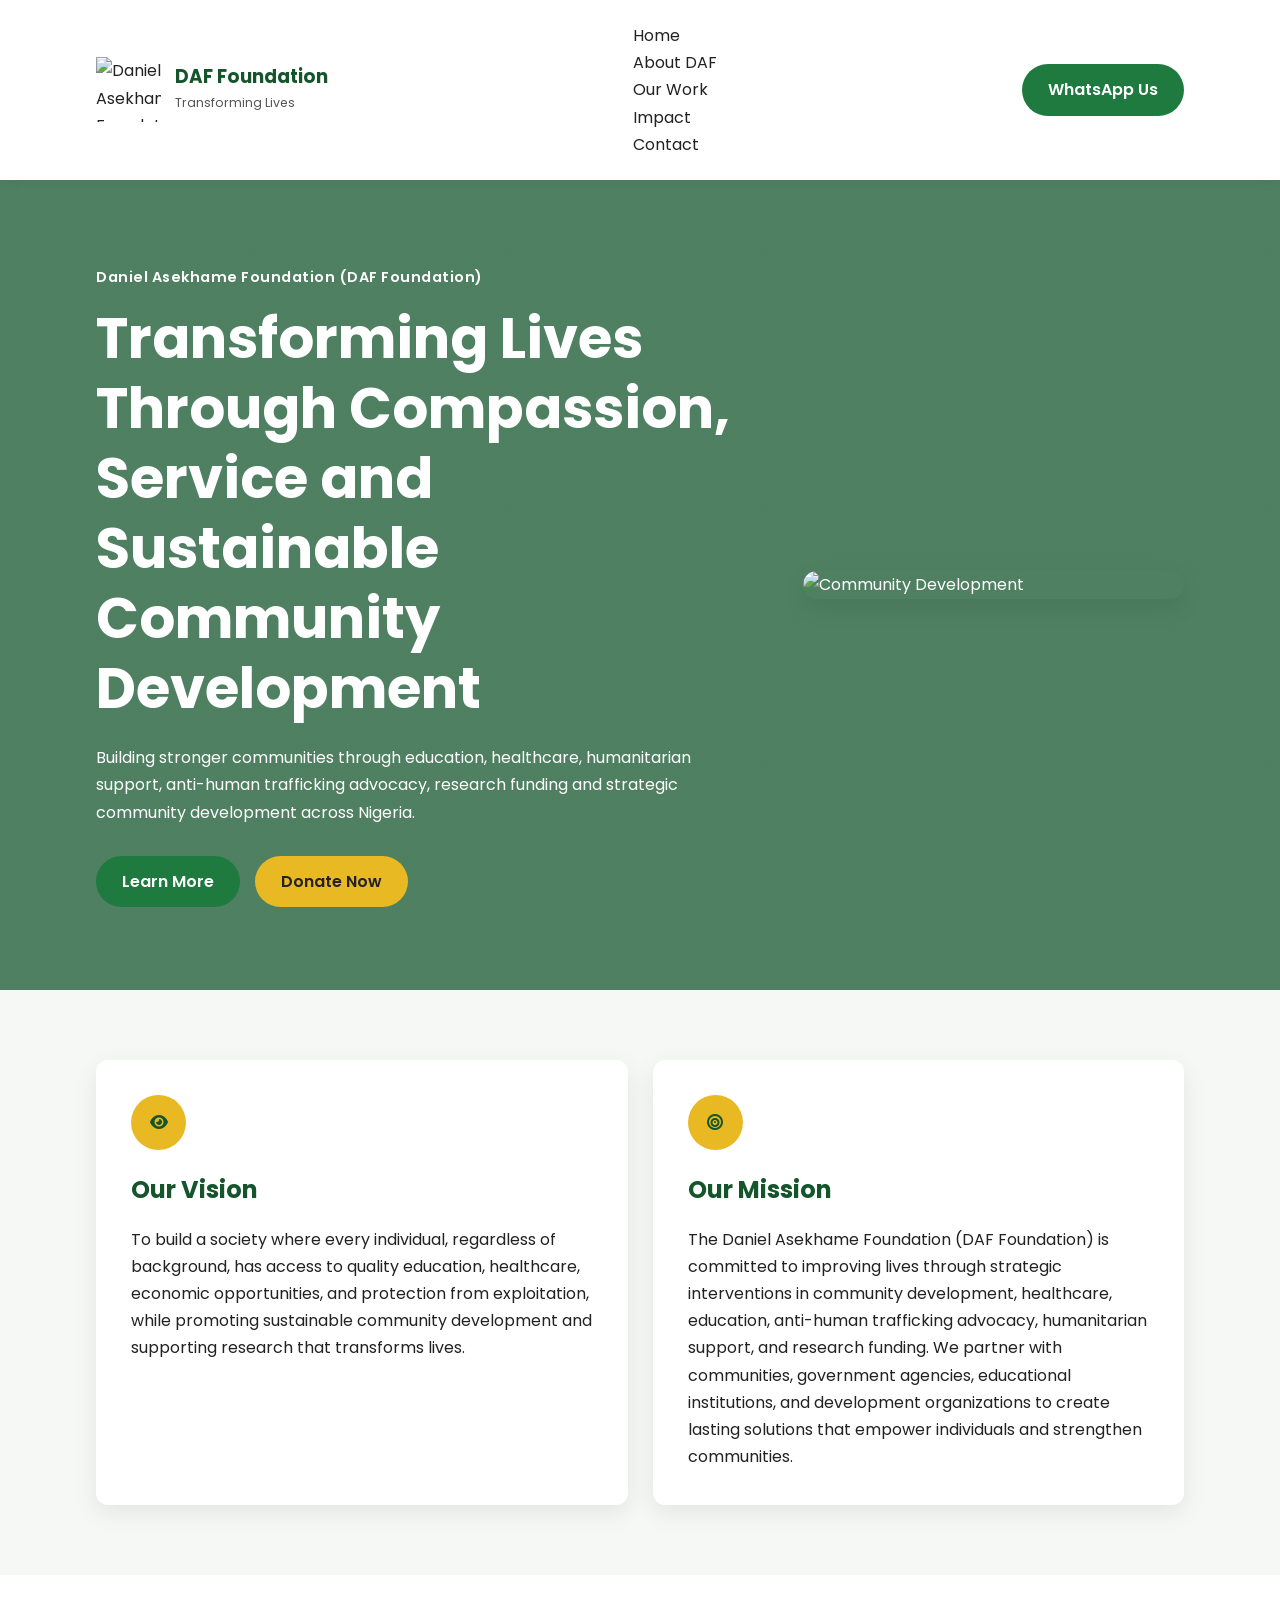
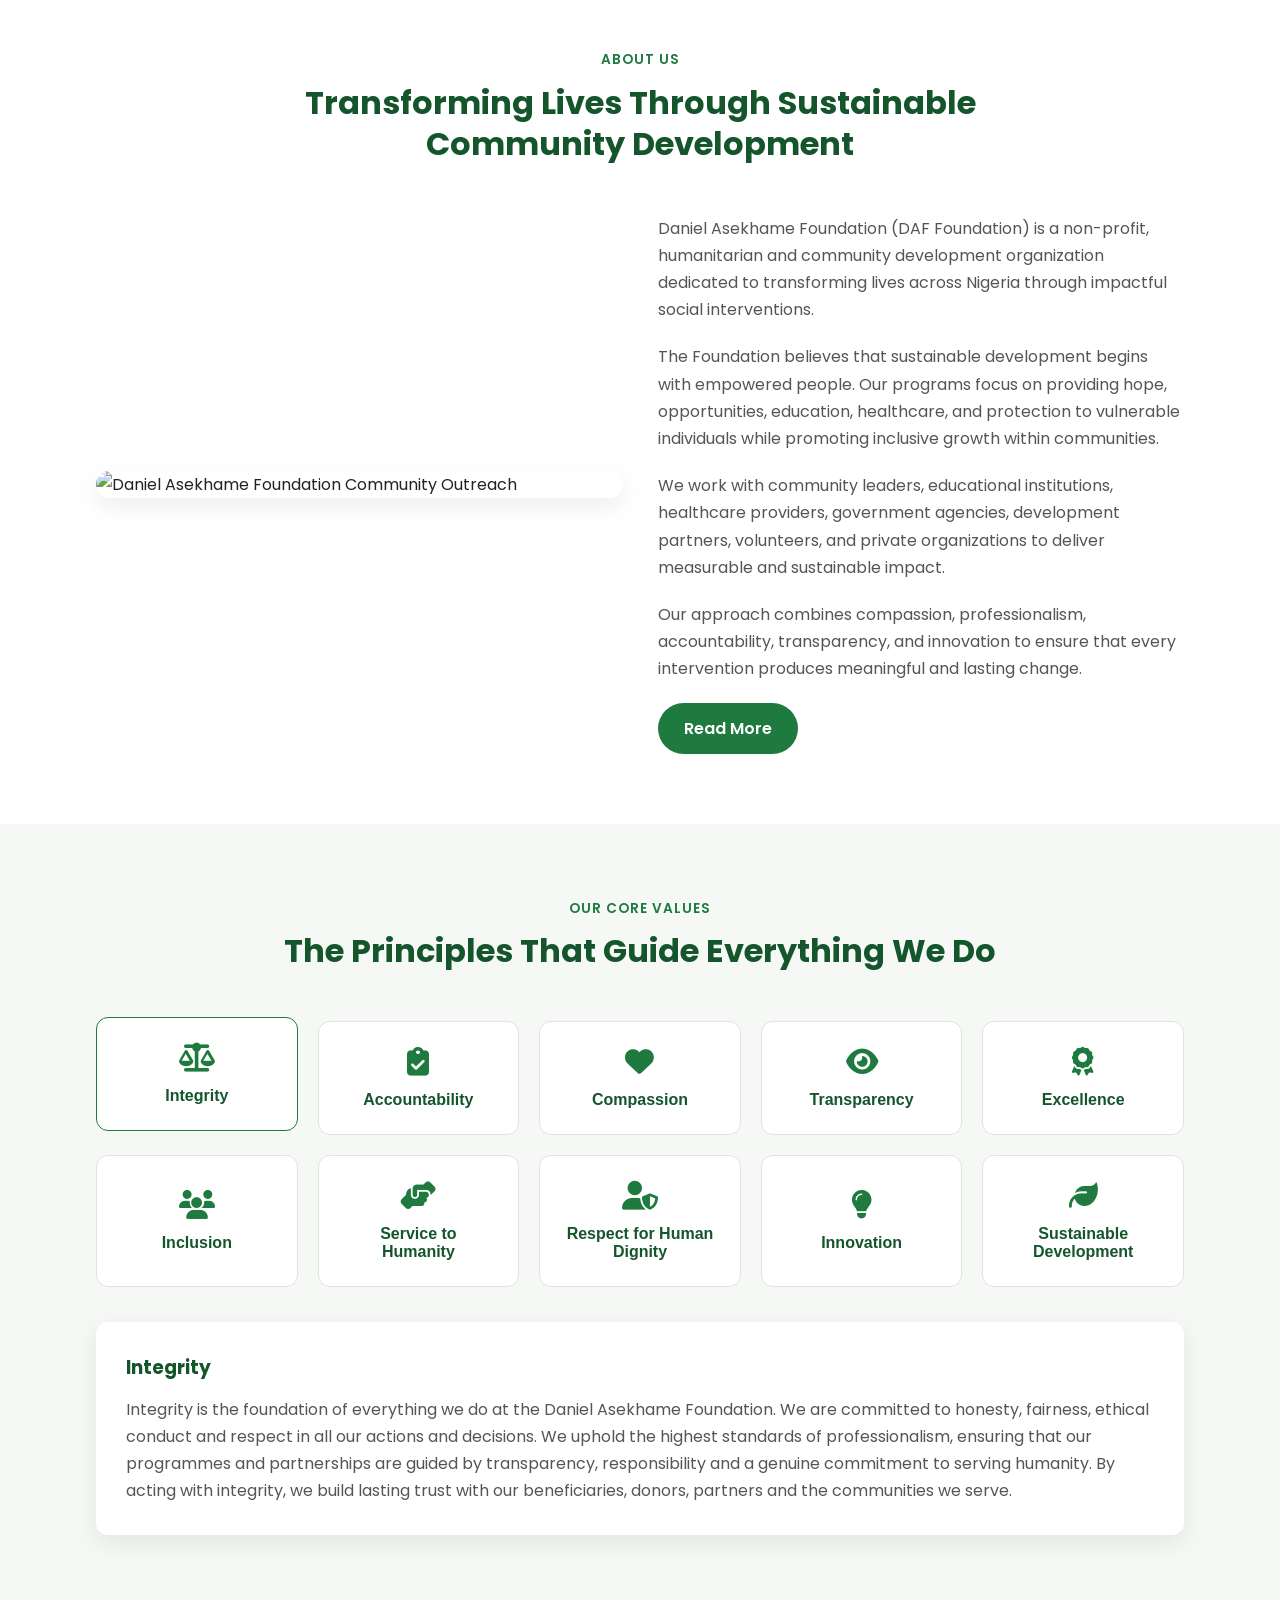
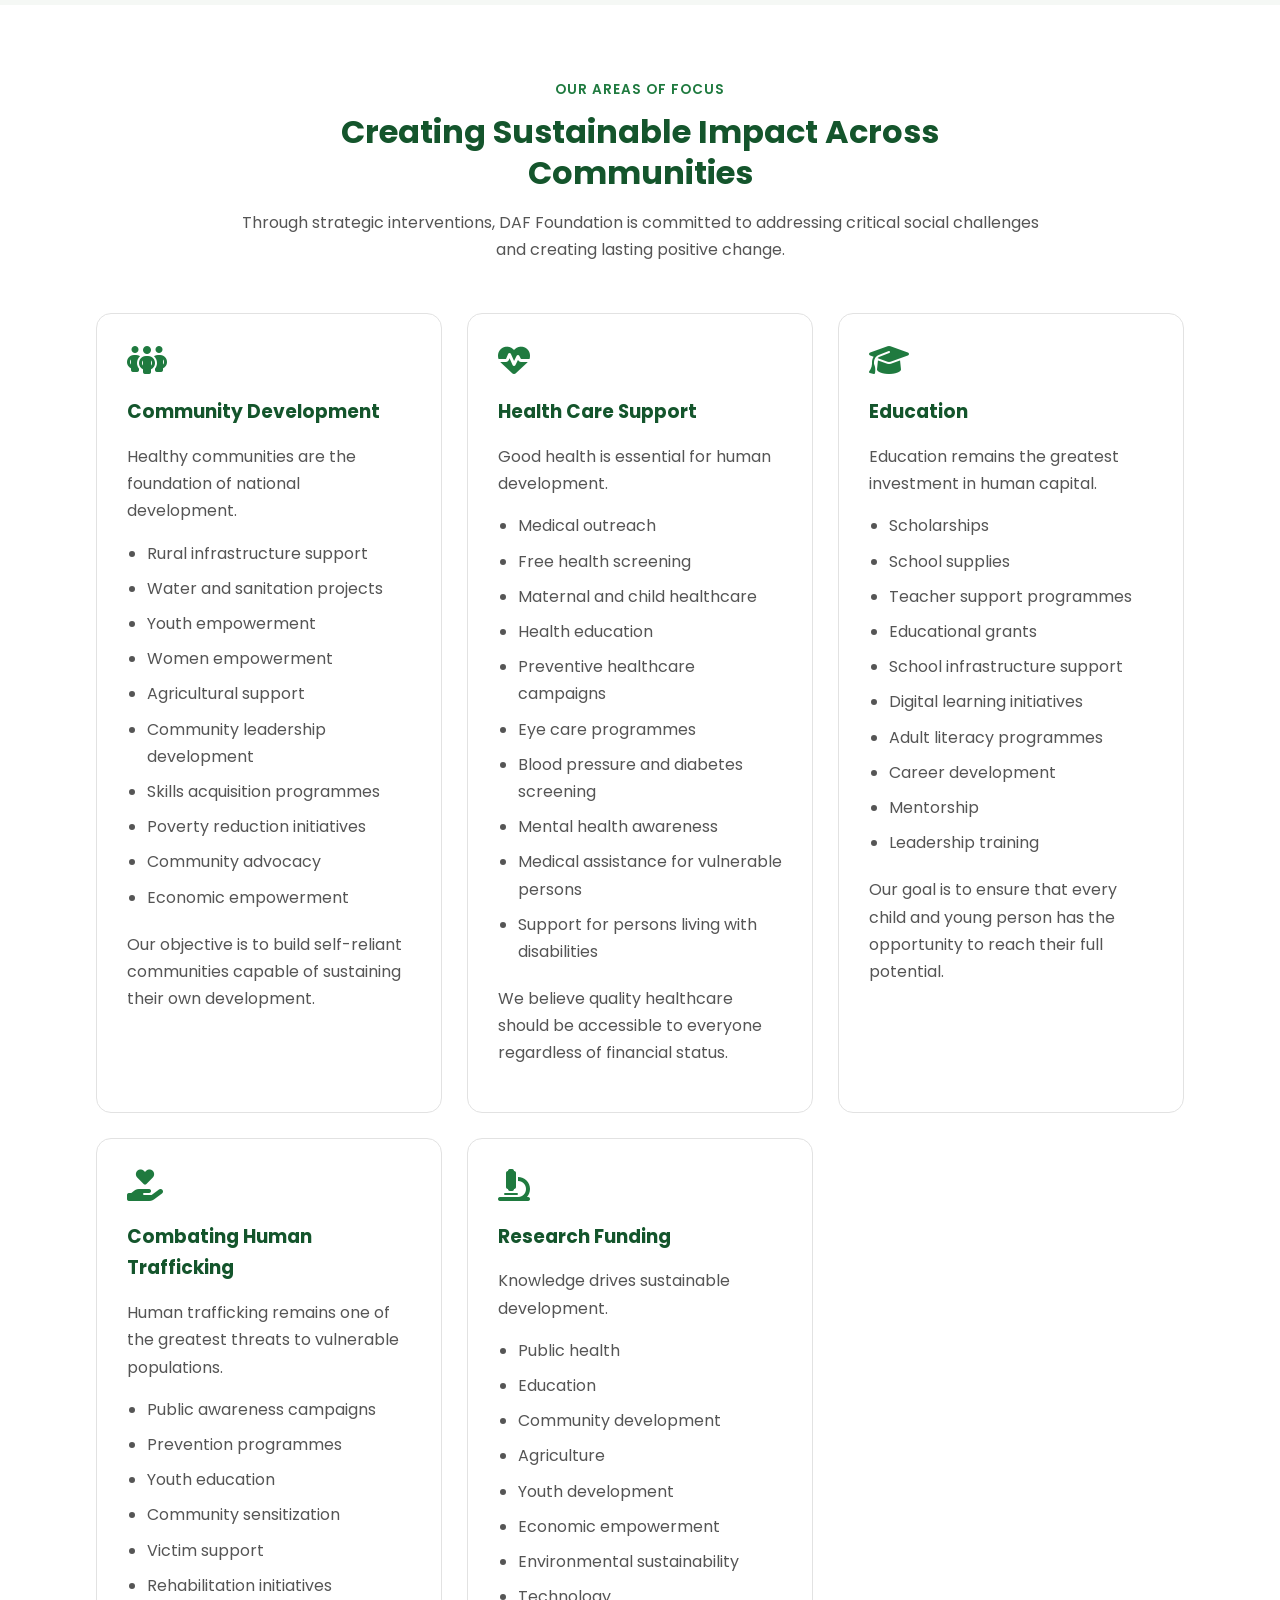
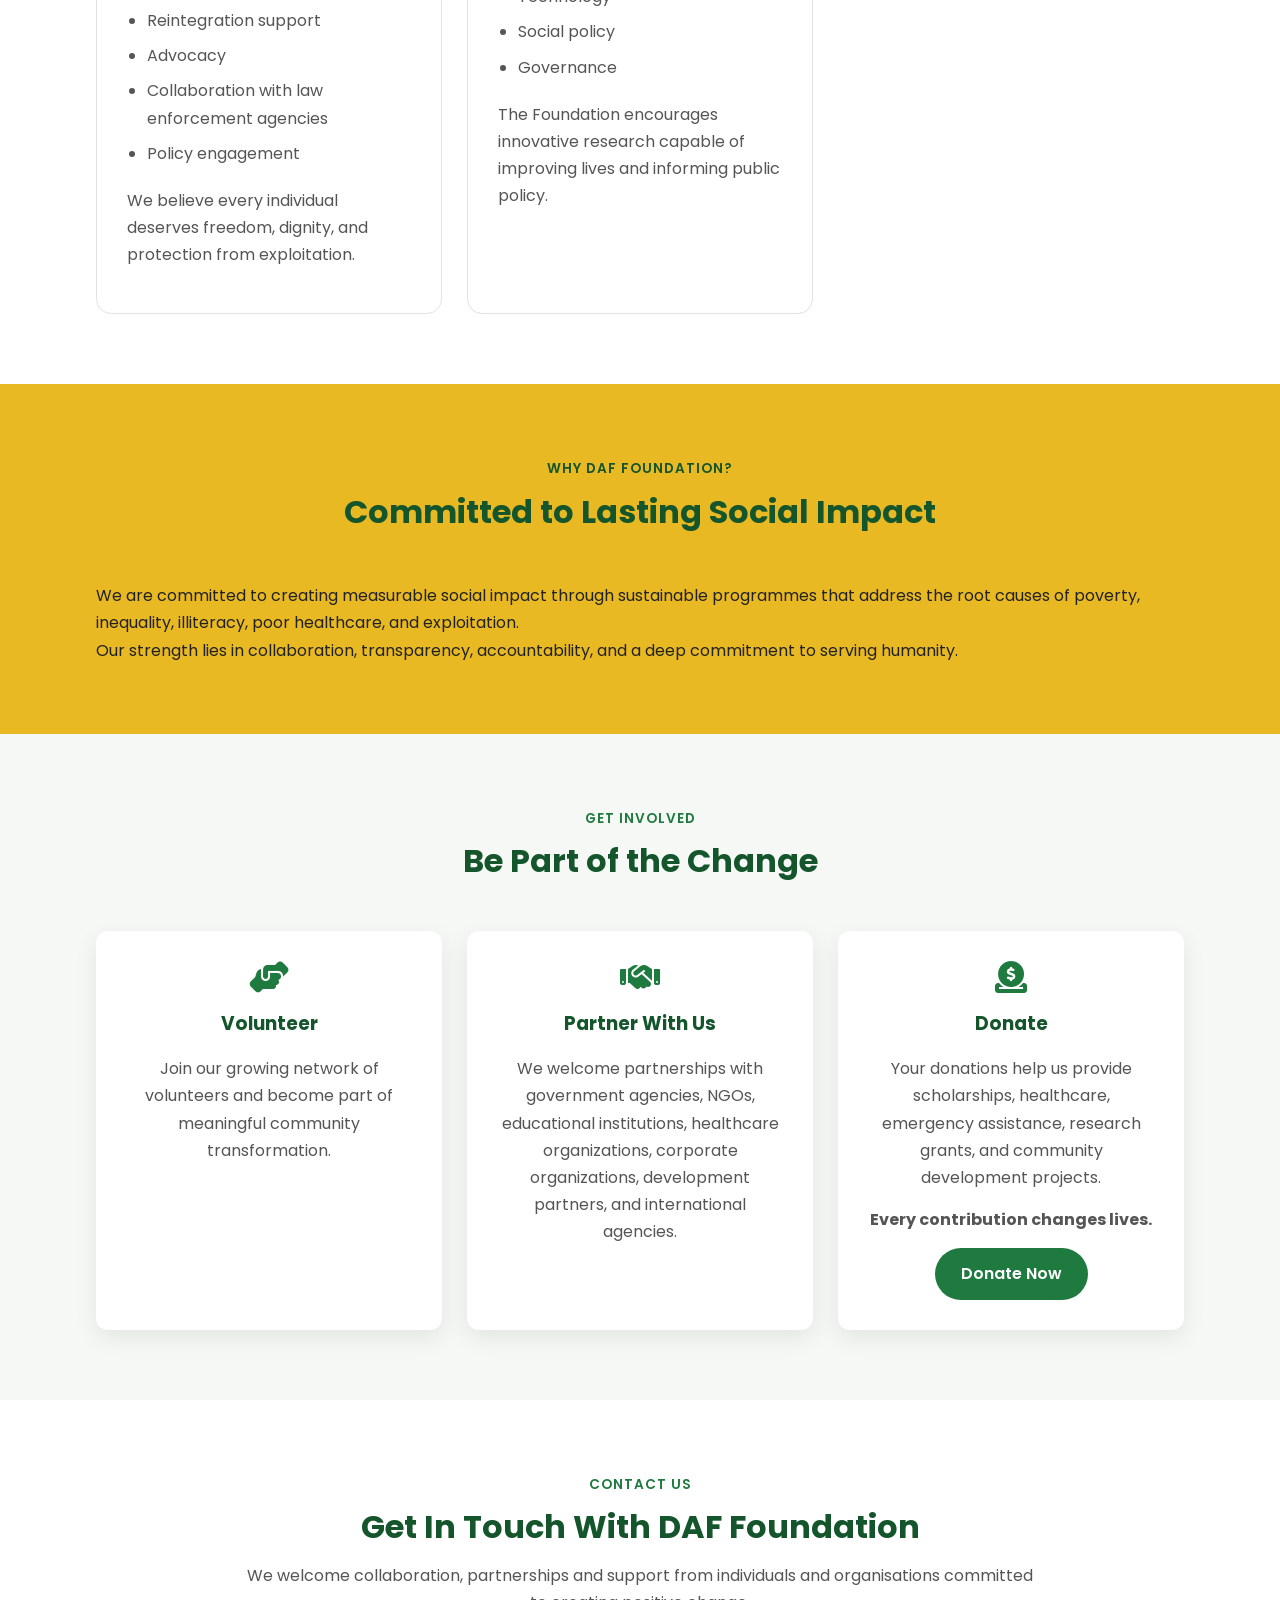
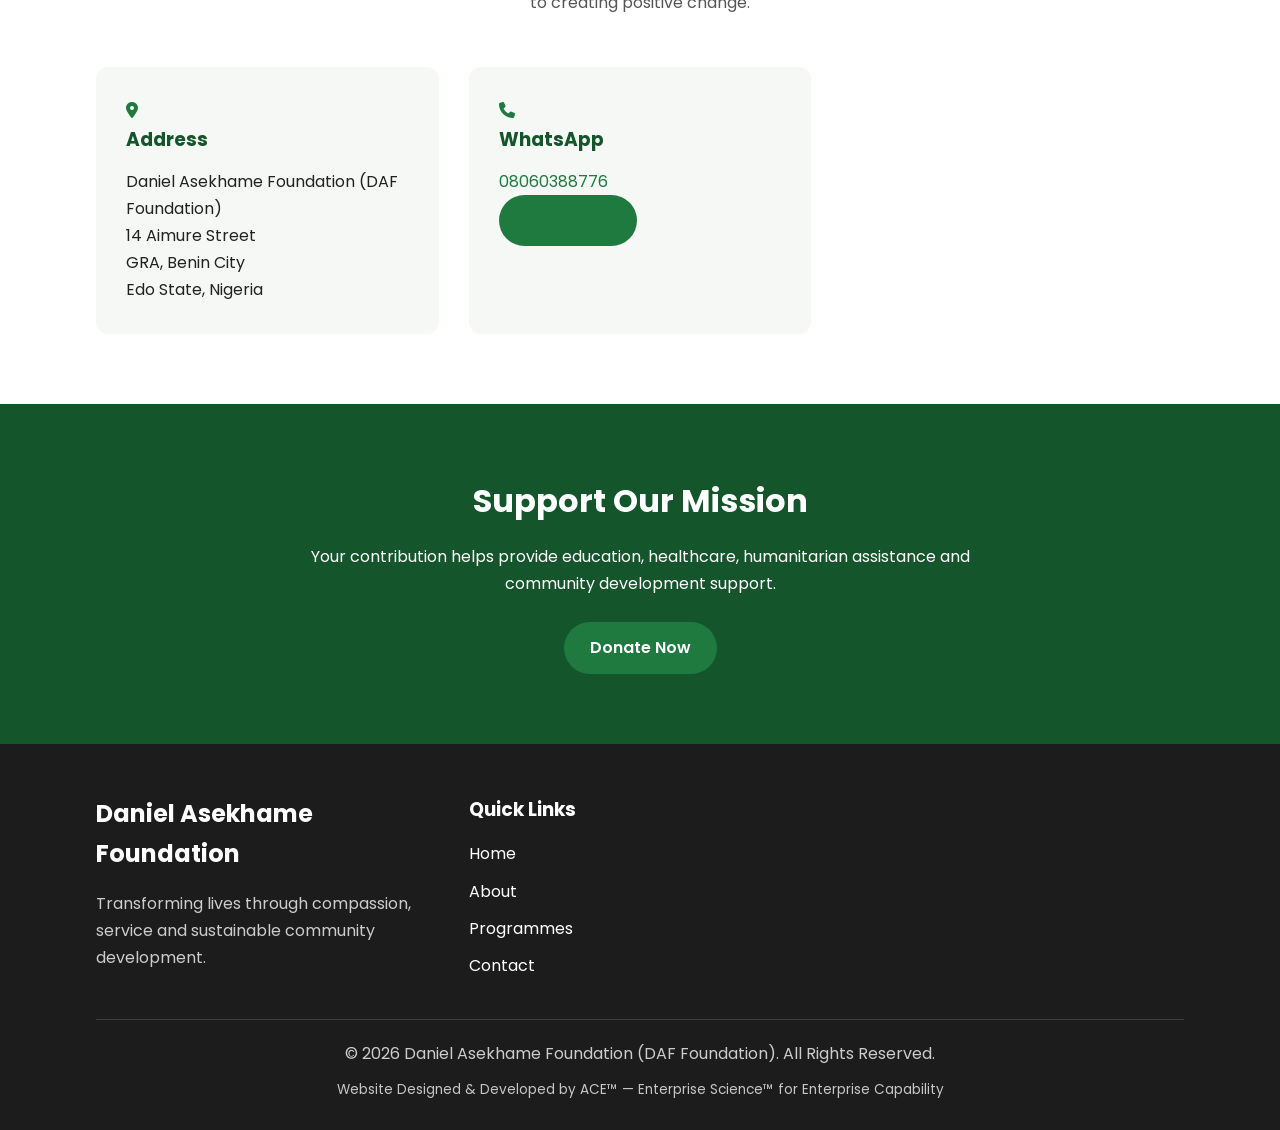
==== commit c8f364c0: "Update print statement from 'Hello' to 'Goodbye'" ====
--- a/index.html
+++ b/index.html
@@ -1,1031 +1,96 @@
 <!DOCTYPE html>
-
 <html lang="en">
 
 <head>
 
-<meta charset="UTF-8">
-<meta http-equiv="X-UA-Compatible" content="IE=edge">
-
-<!-- Mobile optimisation: disable pinch zoom -->
-<meta name="viewport" content="width=device-width, initial-scale=1.0, maximum-scale=1.0, user-scalable=no">
-
-<title>Daniel Asekhame Foundation (DAF Foundation) | Transforming Lives Through Sustainable Community Development</title>
-
-<meta name="description"
-    content="Daniel Asekhame Foundation (DAF Foundation) is committed to improving lives through community development, education, healthcare, humanitarian support and sustainable community development across Nigeria.">
-
-<meta name="keywords"
-    content="Daniel Asekhame Foundation, DAF Foundation, NGO Nigeria, Community Development, Education, Healthcare, Humanitarian Support, Nigeria">
-
-<meta name="author"
-    content="Daniel Asekhame Foundation">
-
-<meta name="theme-color"
-    content="#157347">
-
-<link rel="preconnect"
-    href="https://fonts.googleapis.com">
-
-<link rel="preconnect"
-    href="https://fonts.gstatic.com"
-    crossorigin>
-
-<link href="https://fonts.googleapis.com/css2?family=Poppins:wght@300;400;500;600;700;800&display=swap"
-    rel="stylesheet">
-
-<link rel="stylesheet"
-    href="https://cdnjs.cloudflare.com/ajax/libs/font-awesome/6.6.0/css/all.min.css">
-
-<link rel="stylesheet"
-    href="style.css">
+    <meta charset="UTF-8">
+    <meta http-equiv="X-UA-Compatible" content="IE=edge">
+
+    <!-- Mobile optimisation: disable pinch zoom -->
+    <meta name="viewport" content="width=device-width, initial-scale=1.0, maximum-scale=1.0, user-scalable=no">
+
+    <title>Daniel Asekhame Foundation (DAF Foundation) | Transforming Lives Through Sustainable Community Development</title>
+
+    <meta name="description"
+        content="Daniel Asekhame Foundation (DAF Foundation) is committed to improving lives through community development, education, healthcare, humanitarian services, anti-human trafficking advocacy and research funding across Nigeria.">
+
+    <meta name="keywords"
+        content="Daniel Asekhame Foundation, DAF Foundation, NGO Nigeria, Community Development, Education, Healthcare, Humanitarian, Research, Youth Empowerment">
+
+    <meta name="author"
+        content="Daniel Asekhame Foundation">
+
+    <meta name="theme-color"
+        content="#157347">
+
+
+    <link rel="preconnect"
+        href="https://fonts.googleapis.com">
+
+    <link rel="preconnect"
+        href="https://fonts.gstatic.com"
+        crossorigin>
+
+
+    <link href="https://fonts.googleapis.com/css2?family=Poppins:wght@300;400;500;600;700;800&display=swap"
+        rel="stylesheet">
+
+
+    <link rel="stylesheet"
+        href="https://cdnjs.cloudflare.com/ajax/libs/font-awesome/6.6.0/css/all.min.css">
+
+
+    <link rel="stylesheet"
+        href="style.css">
+
 
 </head>
 
+
 <body>
 
+
 <header class="header">
 
-<div class="container">
-
-    <a href="index.html" class="logo">
-
-        <img src="images/daf-logo.png"
-             alt="Daniel Asekhame Foundation Logo">
-
-        <div class="logo-text">
-
-            <h1>DAF Foundation</h1>
-
-            <span>Transforming Lives</span>
-
-        </div>
-
-    </a>
-
-
-    <nav class="navbar"
-         id="navbar"
-         aria-label="Primary Navigation">
-
-        <ul>
-
-            <li>
-                <a href="index.html" class="active">
-                    Home
-                </a>
-            </li>
-
-            <li>
-                <a href="about.html">
-                    About DAF
-                </a>
-            </li>
-
-            <li>
-                <a href="programmes.html">
-                    Our Work
-                </a>
-            </li>
-
-            <li>
-                <a href="#contact">
-                    Contact
-                </a>
-            </li>
-
-        </ul>
-
-    </nav>
-
-
-    <div class="header-actions">
-
-        <a href="https://wa.me/2348060388776"
-           class="btn btn-primary"
-           target="_blank"
-           rel="noopener">
-
-            WhatsApp Us
+    <div class="container">
+
+
+        <a href="index.html" class="logo">
+
+            <img src="images/daf-logo.png"
+                 alt="Daniel Asekhame Foundation Logo">
+
+
+            <div class="logo-text">
+
+                <h1>DAF Foundation</h1>
+
+                <span>Transforming Lives</span>
+
+            </div>
 
         </a>
 
 
-        <button id="menu-toggle"
-                class="menu-toggle"
-                aria-label="Open Navigation"
-                aria-expanded="false"
-                aria-controls="mobile-menu">
-
-            <i class="fas fa-bars"></i>
-
-        </button>
-
-    </div>
-
-</div>
-
-</header>
-
-<div class="menu-overlay"
-     id="menu-overlay"
-     aria-hidden="true">
-</div>
-
-<aside class="mobile-menu"
-       id="mobile-menu"
-       aria-hidden="true">
-
-<div class="mobile-menu-header">
-
-    <h2>
-        Navigation
-    </h2>
-
-    <button id="close-menu"
-            class="close-menu"
-            aria-label="Close Navigation">
-
-        &times;
-
-    </button>
-
-</div>
-
-
-<nav aria-label="Mobile Navigation">
-
-
-    <div class="menu-section">
-
-        <h3>
-            HOME
-        </h3>
-
-        <a href="index.html">
-            Home
-        </a>
-
-    </div>
-
-
-    <div class="menu-section">
-
-        <h3>
-            ABOUT DAF
-        </h3>
-
-        <a href="about.html">
-            About the Foundation
-        </a>
-
-        <a href="about.html#vision">
-            Vision &amp; Mission
-        </a>
-
-        <a href="about.html#founder">
-            Founder
-        </a>
-
-    </div>
-
-
-    <div class="menu-section">
-
-        <h3>
-            OUR WORK
-        </h3>
-
-        <a href="programmes.html">
-            Our Work
-        </a>
-
-        <a href="programmes.html#focus">
-            Areas of Focus
-        </a>
-
-        <a href="programmes.html#values">
-            Core Values
-        </a>
-
-    </div>
-
-
-    <div class="menu-section">
-
-        <h3>
-            GET INVOLVED
-        </h3>
-
-        <a href="programmes.html#volunteer">
-            Volunteer
-        </a>
-
-        <a href="programmes.html#partner">
-            Partner With Us
-        </a>
-
-        <a href="https://wa.me/2348060388776"
-           target="_blank"
-           rel="noopener">
-
-            WhatsApp Enquiries
-
-        </a>
-
-    </div>
-
-
-    <div class="menu-section">
-
-        <h3>
-            CONNECT
-        </h3>
-
-        <a href="#contact">
-            Address
-        </a>
-
-        <a href="https://wa.me/2348060388776"
-           target="_blank"
-           rel="noopener">
-
-            WhatsApp
-
-        </a>
-
-    </div>
-
-</nav>
-
-</aside>
-
-<main>
-
-<section class="hero">
-
-<div class="hero-overlay"></div>
-
-<div class="container hero-content">
-
-    <div class="hero-text">
-
-        <span class="hero-tag">
-            Daniel Asekhame Foundation (DAF Foundation)
-        </span>
-
-        <h2>
-            Transforming Lives Through Compassion, Service and Sustainable Community Development
-        </h2>
-
-        <p>
-            Building stronger communities through education, healthcare, humanitarian support, anti-human trafficking advocacy, research funding and strategic community development across Nigeria.
-        </p>
-
-        <div class="hero-buttons">
-
-            <a href="about.html"
-               class="btn btn-primary">
-
-                Learn More
-
-            </a>
-
-            <a href="https://wa.me/2348060388776"
-               class="btn btn-secondary"
-               target="_blank"
-               rel="noopener">
-
-                Contact Us
-
-            </a>
-
-        </div>
-
-    </div>
-
-
-    <div class="hero-image">
-
-        <img src="images/hero.jpg"
-             alt="Daniel Asekhame Foundation community development activity">
-
-    </div>
-
-</div>
-
-</section>
-
-<section class="vision-mission">
-
-<div class="container">
-
-
-    <div class="vision-card">
-
-        <div class="section-icon">
-            <i class="fas fa-eye"></i>
-        </div>
-
-        <h2>
-            Our Vision
-        </h2>
-
-        <p>
-            To build a society where every individual, regardless of background, has access to quality education, healthcare, economic opportunities, and protection from exploitation, while promoting sustainable community development and supporting research that transforms lives.
-        </p>
-
-    </div>
-
-
-    <div class="mission-card">
-
-        <div class="section-icon">
-            <i class="fas fa-bullseye"></i>
-        </div>
-
-        <h2>
-            Our Mission
-        </h2>
-
-        <p>
-            The Daniel Asekhame Foundation (DAF Foundation) is committed to improving lives through strategic interventions in community development, healthcare, education, anti-human trafficking advocacy, humanitarian support, and research funding. We partner with communities, government agencies, educational institutions, and development organizations to create lasting solutions that empower individuals and strengthen communities.
-        </p>
-
-    </div>
-
-
-</div>
-
-</section>
-
-<section class="about-preview">
-
-<div class="container">
-
-
-    <div class="section-heading">
-
-        <span>
-            About Us
-        </span>
-
-        <h2>
-            Transforming Lives Through Sustainable Community Development
-        </h2>
-
-    </div>
-
-
-    <div class="about-grid">
-
-
-        <div class="about-image">
-
-            <img src="images/about-foundation.jpg"
-                 alt="Daniel Asekhame Foundation Community Outreach">
-
-        </div>
-
-
-        <div class="about-content">
-
-            <p>
-                Daniel Asekhame Foundation (DAF Foundation) is a non-profit, humanitarian and community development organization dedicated to transforming lives across Nigeria through impactful social interventions.
-            </p>
-
-
-            <p>
-                The Foundation believes that sustainable development begins with empowered people. Our programs focus on providing hope, opportunities, education, healthcare, and protection to vulnerable individuals while promoting inclusive growth within communities.
-            </p>
-
-
-            <p>
-                We work with community leaders, educational institutions, healthcare providers, government agencies, development partners, volunteers, and private organizations to deliver meaningful and sustainable community-focused interventions.
-            </p>
-
-
-            <p>
-                Our approach combines compassion, professionalism, accountability, transparency, and innovation with a genuine commitment to serving humanity.
-            </p>
-
-
-            <a href="about.html"
-               class="btn btn-primary">
-
-                Read More
-
-            </a>
-
-        </div>
-
-    </div>
-
-</div>
-
-</section>
-
-<section class="core-values">
-
-<div class="container">
-
-
-    <div class="section-heading">
-
-        <span>
-            Our Core Values
-        </span>
-
-        <h2>
-            The Principles That Guide Everything We Do
-        </h2>
-
-    </div>
-
-
-    <div class="values-grid">
-
-
-        <button class="value-card active"
-                data-value="integrity"
-                type="button">
-
-            <i class="fas fa-scale-balanced"></i>
-
-            <h3>
-                Integrity
-            </h3>
-
-        </button>
-
-
-        <button class="value-card"
-                data-value="accountability"
-                type="button">
-
-            <i class="fas fa-clipboard-check"></i>
-
-            <h3>
-                Accountability
-            </h3>
-
-        </button>
-
-
-        <button class="value-card"
-                data-value="compassion"
-                type="button">
-
-            <i class="fas fa-heart"></i>
-
-            <h3>
-                Compassion
-            </h3>
-
-        </button>
-
-
-        <button class="value-card"
-                data-value="transparency"
-                type="button">
-
-            <i class="fas fa-eye"></i>
-
-            <h3>
-                Transparency
-            </h3>
-
-        </button>
-
-
-        <button class="value-card"
-                data-value="excellence"
-                type="button">
-
-            <i class="fas fa-award"></i>
-
-            <h3>
-                Excellence
-            </h3>
-
-        </button>
-
-
-        <button class="value-card"
-                data-value="inclusion"
-                type="button">
-
-            <i class="fas fa-users"></i>
-
-            <h3>
-                Inclusion
-            </h3>
-
-        </button>
-
-
-        <button class="value-card"
-                data-value="service"
-                type="button">
-
-            <i class="fas fa-hands-helping"></i>
-
-            <h3>
-                Service to Humanity
-            </h3>
-
-        </button>
-
-
-        <button class="value-card"
-                data-value="dignity"
-                type="button">
-
-            <i class="fas fa-user-shield"></i>
-
-            <h3>
-                Respect for Human Dignity
-            </h3>
-
-        </button>
-
-
-        <button class="value-card"
-                data-value="innovation"
-                type="button">
-
-            <i class="fas fa-lightbulb"></i>
-
-            <h3>
-                Innovation
-            </h3>
-
-        </button>
-
-
-        <button class="value-card"
-                data-value="sustainability"
-                type="button">
-
-            <i class="fas fa-leaf"></i>
-
-            <h3>
-                Sustainable Development
-            </h3>
-
-        </button>
-
-
-    </div>
-
-
-    <div class="value-description"
-         id="value-description">
-
-
-        <h3>
-            Integrity
-        </h3>
-
-
-        <p>
-            Integrity is the foundation of everything we do at the Daniel Asekhame Foundation. We are committed to honesty, fairness, ethical conduct and respect in all our actions and decisions. We uphold the highest standards of professionalism, ensuring that our programmes and partnerships are guided by transparency, responsibility and a genuine commitment to serving humanity. By acting with integrity, we build lasting trust with our beneficiaries, donors, partners and the communities we serve.
-        </p>
-
-
-    </div>
-
-
-</div>
-
-</section>
-
-<section class="areas-of-focus"
-         id="focus">
-
-<div class="container">
-
-
-    <div class="section-heading">
-
-        <span>
-            You May Be Interested In
-        </span>
-
-        <h2>
-            Explore the Foundation's Areas of Service
-        </h2>
-
-        <p>
-            The Foundation's work and supplied activity evidence can be understood through a number of broad areas of service.
-        </p>
-
-    </div>
-
-
-    <div class="focus-grid">
-
-
-        <article class="focus-card">
-
-            <i class="fas fa-graduation-cap"></i>
-
-            <h3>
-                Education &amp; Youth
-            </h3>
-
-            <p>
-                Education support, learning opportunities and youth-related community activities.
-            </p>
-
-            <a href="programmes.html"
-               class="btn btn-primary">
-
-                Explore
-
-            </a>
-
-        </article>
-
-
-        <article class="focus-card">
-
-            <i class="fas fa-heart-pulse"></i>
-
-            <h3>
-                Health &amp; Wellbeing
-            </h3>
-
-            <p>
-                Health-related support, community wellbeing and humanitarian assistance.
-            </p>
-
-            <a href="programmes.html"
-               class="btn btn-primary">
-
-                Explore
-
-            </a>
-
-        </article>
-
-
-        <article class="focus-card">
-
-            <i class="fas fa-hand-holding-heart"></i>
-
-            <h3>
-                Humanitarian Response
-            </h3>
-
-            <p>
-                Community support and responses to humanitarian and emergency needs documented in the Foundation's supplied material.
-            </p>
-
-            <a href="programmes.html"
-               class="btn btn-primary">
-
-                Explore
-
-            </a>
-
-        </article>
-
-
-        <article class="focus-card">
-
-            <i class="fas fa-seedling"></i>
-
-            <h3>
-                Agriculture &amp; Environment
-            </h3>
-
-            <p>
-                Community activities connected with agriculture, productivity and environmental responsibility.
-            </p>
-
-            <a href="programmes.html"
-               class="btn btn-primary">
-
-                Explore
-
-            </a>
-
-        </article>
-
-
-        <article class="focus-card">
-
-            <i class="fas fa-people-group"></i>
-
-            <h3>
-                Community Development
-            </h3>
-
-            <p>
-                Community engagement and initiatives intended to support stronger and more resilient communities.
-            </p>
-
-            <a href="programmes.html"
-               class="btn btn-primary">
-
-                Explore
-
-            </a>
-
-        </article>
-
-
-        <article class="focus-card">
-
-            <i class="fas fa-images"></i>
-
-            <h3>
-                Gallery &amp; Documentary Record
-            </h3>
-
-            <p>
-                Explore the Foundation's official photographic record of activities and community engagement.
-            </p>
-
-            <a href="programmes.html"
-               class="btn btn-primary">
-
-                View Our Work
-
-            </a>
-
-        </article>
-
-
-    </div>
-
-</div>
-
-</section>
-
-<section class="why-daf daf-highlight">
-
-<div class="container">
-
-
-    <div class="section-heading">
-
-        <span>
-            Why DAF Foundation?
-        </span>
-
-        <h2>
-            Committed to Meaningful Community Service
-        </h2>
-
-    </div>
-
-
-    <p>
-        The Foundation's work is centred on service to communities through areas including education, healthcare, humanitarian support and community development.
-    </p>
-
-
-    <p>
-        Its approach is guided by collaboration, transparency, accountability, compassion and a commitment to serving humanity.
-    </p>
-
-
-</div>
-
-</section>
-
-<section class="get-involved">
-
-<div class="container">
-
-
-    <div class="section-heading">
-
-        <span>
-            Get Involved
-        </span>
-
-        <h2>
-            Be Part of the Change
-        </h2>
-
-    </div>
-
-
-    <div class="involvement-grid">
-
-
-        <div class="involvement-card">
-
-            <i class="fas fa-hands-helping"></i>
-
-            <h3>
-                Volunteer
-            </h3>
-
-            <p>
-                Join opportunities to support community-focused activities and meaningful service.
-            </p>
-
-        </div>
-
-
-        <div class="involvement-card">
-
-            <i class="fas fa-handshake"></i>
-
-            <h3>
-                Partner With Us
-            </h3>
-
-            <p>
-                We welcome appropriate partnerships with organisations and individuals interested in supporting community development and humanitarian service.
-            </p>
-
-        </div>
-
-
-        <div class="involvement-card">
-
-            <i class="fas fa-donate"></i>
-
-            <h3>
-                Support the Foundation
-            </h3>
-
-            <p>
-                To discuss ways of supporting the Foundation's work, please contact the Foundation through WhatsApp.
-            </p>
-
-            <a href="https://wa.me/2348060388776"
-               class="btn btn-primary"
-               target="_blank"
-               rel="noopener">
-
-                Contact Us
-
-            </a>
-
-        </div>
-
-
-    </div>
-
-</div>
-
-</section>
-
-<section class="contact-section"
-         id="contact">
-
-<div class="container">
-
-
-    <div class="section-heading">
-
-        <span>
-            Contact Us
-        </span>
-
-        <h2>
-            Get In Touch With DAF Foundation
-        </h2>
-
-        <p>
-            We welcome collaboration, partnerships and enquiries from individuals and organisations interested in positive community development.
-        </p>
-
-    </div>
-
-
-    <div class="contact-grid">
-
-
-        <div class="contact-card">
-
-            <i class="fas fa-location-dot"></i>
-
-            <h3>
-                Address
-            </h3>
-
-            <p>
-                Daniel Asekhame Foundation (DAF Foundation)<br>
-                14 Aimure Street<br>
-                GRA, Benin City<br>
-                Edo State, Nigeria
-            </p>
-
-        </div>
-
-
-        <div class="contact-card">
-
-            <i class="fas fa-phone"></i>
-
-            <h3>
-                WhatsApp
-            </h3>
-
-            <p>
-
-                <a href="tel:+2348060388776">
-                    08060388776
-                </a>
-
-            </p>
-
-            <a href="https://wa.me/2348060388776"
-               class="btn btn-primary"
-               target="_blank"
-               rel="noopener">
-
-                WhatsApp
-
-            </a>
-
-        </div>
-
-
-    </div>
-
-</div>
-
-</section>
-
-<section class="donation-banner">
-
-<div class="container">
-
-    <div class="donation-content">
-
-        <h2>
-            Support Our Mission
-        </h2>
-
-        <p>
-            To discuss supporting education, healthcare, humanitarian assistance and community development initiatives, contact the Foundation through WhatsApp.
-        </p>
-
-        <a href="https://wa.me/2348060388776"
-           class="btn btn-primary"
-           target="_blank"
-           rel="noopener">
-
-            Contact DAF Foundation
-
-        </a>
-
-    </div>
-
-</div>
-
-</section>
-
-</main>
-
-<footer class="footer">
-
-<div class="container">
-
-
-    <div class="footer-grid">
-
-
-        <div class="footer-brand">
-
-            <h2>
-                Daniel Asekhame Foundation
-            </h2>
-
-            <p>
-                Transforming lives through compassion, service and sustainable community development.
-            </p>
-
-        </div>
-
-
-        <div class="footer-links">
-
-            <h3>
-                Quick Links
-            </h3>
+        <!-- Desktop Navigation -->
+
+        <nav class="navbar" id="navbar" aria-label="Primary Navigation">
 
             <ul>
 
                 <li>
-                    <a href="index.html">
+                    <a href="index.html" class="active">
                         Home
                     </a>
                 </li>
 
+
                 <li>
                     <a href="about.html">
-                        About
+                        About DAF
                     </a>
                 </li>
+
 
                 <li>
                     <a href="programmes.html">
@@ -1033,6 +98,14 @@
                     </a>
                 </li>
 
+
+                <li>
+                    <a href="#impact">
+                        Impact
+                    </a>
+                </li>
+
+
                 <li>
                     <a href="#contact">
                         Contact
@@ -1041,40 +114,1613 @@
 
             </ul>
 
-        </div>
-
-
-    </div>
-
-
-    <div class="footer-bottom">
-
-        <p>
-            © 2026 Daniel Asekhame Foundation (DAF Foundation). All Rights Reserved.
-        </p>
-
-
-        <p class="ace-attribution">
-
-            <a href="https://omorishaoba-alt.github.io/ace-website/"
+        </nav>
+
+
+        <div class="header-actions">
+
+
+            <a href="https://wa.me/2348060388776"
+               class="btn btn-primary"
                target="_blank"
                rel="noopener">
 
-                Website Designed &amp; Developed by ACE™ — Enterprise Science™ for Enterprise Capability
+                WhatsApp Us
 
             </a>
 
+
+            <button id="menu-toggle"
+                    class="menu-toggle"
+                    aria-label="Open Navigation"
+                    aria-expanded="false"
+                    aria-controls="mobile-menu">
+
+                <i class="fas fa-bars"></i>
+
+            </button>
+
+
+        </div>
+
+
+    </div>
+
+
+</header>
+
+
+<!-- Mobile Navigation Overlay -->
+
+<div class="menu-overlay"
+     id="menu-overlay"
+     aria-hidden="true">
+</div>
+
+
+<!-- Mobile Navigation Centre -->
+
+<aside class="mobile-menu"
+       id="mobile-menu"
+       aria-hidden="true">
+
+
+    <div class="mobile-menu-header">
+
+        <h2>
+            Navigation
+        </h2>
+
+
+        <button id="close-menu"
+                class="close-menu"
+                aria-label="Close Navigation">
+
+            &times;
+
+        </button>
+
+
+    </div>
+
+
+    <nav aria-label="Mobile Navigation">
+
+
+        <div class="menu-section">
+
+            <h3>
+                HOME
+            </h3>
+
+
+            <a href="index.html">
+                Home
+            </a>
+
+
+        </div>
+
+
+        <div class="menu-section">
+
+            <h3>
+                ABOUT DAF
+            </h3>
+
+
+            <a href="about.html">
+                About the Foundation
+            </a>
+
+
+            <a href="about.html#vision">
+                Vision &amp; Mission
+            </a>
+
+
+            <a href="about.html#founder">
+                Founder
+            </a>
+
+
+        </div>
+
+
+
+        <div class="menu-section">
+
+            <h3>
+                OUR WORK
+            </h3>
+
+
+            <a href="programmes.html#focus">
+                Areas of Focus
+            </a>
+
+
+            <a href="programmes.html">
+                Programmes
+            </a>
+
+
+            <a href="programmes.html#values">
+                Core Values
+            </a>
+
+
+            <a href="programmes.html#impact">
+                Impact
+            </a>
+
+
+        </div>
+
+
+
+        <div class="menu-section">
+
+            <h3>
+                GET INVOLVED
+            </h3>
+
+
+            <a href="programmes.html#volunteer">
+                Volunteer
+            </a>
+
+
+            <a href="programmes.html#partner">
+                Partner With Us
+            </a>
+
+
+            <a href="https://wa.me/2348060388776"
+               target="_blank"
+               rel="noopener">
+
+                WhatsApp Enquiries
+
+            </a>
+
+
+        </div>
+
+
+
+        <div class="menu-section">
+
+            <h3>
+                CONNECT
+            </h3>
+
+
+            <a href="#contact">
+                Address
+            </a>
+
+
+            <a href="https://wa.me/2348060388776"
+               target="_blank"
+               rel="noopener">
+
+                WhatsApp
+
+            </a>
+
+
+        </div>
+
+
+    </nav>
+
+
+</aside>
+
+
+
+<main>
+
+
+
+<section class="hero">
+
+
+    <div class="hero-overlay"></div>
+
+
+    <div class="container hero-content">
+
+
+        <div class="hero-text">
+
+
+            <span class="hero-tag">
+
+                Daniel Asekhame Foundation (DAF Foundation)
+
+            </span>
+
+
+
+            <h2>
+
+                Transforming Lives Through Compassion, Service and Sustainable Community Development
+
+            </h2>
+
+
+
+            <p>
+
+                Building stronger communities through education, healthcare, humanitarian support, anti-human trafficking advocacy, research funding and strategic community development across Nigeria.
+
+            </p>
+
+
+
+            <div class="hero-buttons">
+
+
+                <a href="about.html"
+                   class="btn btn-primary">
+
+                    Learn More
+
+                </a>
+
+
+
+                <a href="https://wa.me/2348060388776"
+                   class="btn btn-secondary"
+                   target="_blank"
+                   rel="noopener">
+
+                    Donate Now
+
+                </a>
+
+
+            </div>
+
+
+        </div>
+
+
+
+        <div class="hero-image">
+
+
+            <img src="images/hero.jpg"
+                 alt="Community Development">
+
+
+        </div>
+
+
+    </div>
+
+
+</section>
+
+
+
+
+
+<section class="vision-mission">
+
+
+    <div class="container">
+
+
+        <div class="vision-card">
+
+
+            <div class="section-icon">
+
+                <i class="fas fa-eye"></i>
+
+            </div>
+
+
+
+            <h2>
+                Our Vision
+            </h2>
+
+
+
+            <p>
+
+                To build a society where every individual, regardless of background, has access to quality education, healthcare, economic opportunities, and protection from exploitation, while promoting sustainable community development and supporting research that transforms lives.
+
+            </p>
+
+
+        </div>
+
+
+
+        <div class="mission-card">
+
+
+            <div class="section-icon">
+
+                <i class="fas fa-bullseye"></i>
+
+            </div>
+
+
+
+            <h2>
+                Our Mission
+            </h2>
+
+
+
+            <p>
+
+                The Daniel Asekhame Foundation (DAF Foundation) is committed to improving lives through strategic interventions in community development, healthcare, education, anti-human trafficking advocacy, humanitarian support, and research funding. We partner with communities, government agencies, educational institutions, and development organizations to create lasting solutions that empower individuals and strengthen communities.
+
+            </p>
+
+
+        </div>
+
+
+    </div>
+
+
+</section>
+
+
+
+<section class="about-preview">
+
+
+    <div class="container">
+
+
+        <div class="section-heading">
+
+
+            <span>
+                About Us
+            </span>
+
+
+
+            <h2>
+                Transforming Lives Through Sustainable Community Development
+            </h2>
+
+
+        </div>
+
+
+
+        <div class="about-grid">
+
+
+            <div class="about-image">
+
+
+                <img src="images/about-foundation.jpg"
+                     alt="Daniel Asekhame Foundation Community Outreach">
+
+
+            </div>
+
+
+
+
+            <div class="about-content">
+
+
+                <p>
+
+                    Daniel Asekhame Foundation (DAF Foundation) is a non-profit, humanitarian and community development organization dedicated to transforming lives across Nigeria through impactful social interventions.
+
+                </p>
+
+
+
+                <p>
+
+                    The Foundation believes that sustainable development begins with empowered people. Our programs focus on providing hope, opportunities, education, healthcare, and protection to vulnerable individuals while promoting inclusive growth within communities.
+
+                </p>
+
+
+
+                <p>
+
+                    We work with community leaders, educational institutions, healthcare providers, government agencies, development partners, volunteers, and private organizations to deliver measurable and sustainable impact.
+
+                </p>
+
+
+
+                <p>
+
+                    Our approach combines compassion, professionalism, accountability, transparency, and innovation to ensure that every intervention produces meaningful and lasting change.
+
+                </p>
+
+
+
+                <a href="about.html"
+                   class="btn btn-primary">
+
+                    Read More
+
+                </a>
+
+
+            </div>
+
+
+        </div>
+
+
+    </div>
+
+
+</section>
+
+
+
+
+
+<section class="core-values">
+
+
+    <div class="container">
+
+
+        <div class="section-heading">
+
+
+            <span>
+                Our Core Values
+            </span>
+
+
+
+            <h2>
+                The Principles That Guide Everything We Do
+            </h2>
+
+
+        </div>
+
+
+
+
+        <div class="values-grid">
+
+
+            <button class="value-card active"
+                    data-value="integrity"
+                    type="button">
+
+
+                <i class="fas fa-scale-balanced"></i>
+
+
+                <h3>
+                    Integrity
+                </h3>
+
+
+            </button>
+
+
+
+
+            <button class="value-card"
+                    data-value="accountability"
+                    type="button">
+
+
+                <i class="fas fa-clipboard-check"></i>
+
+
+                <h3>
+                    Accountability
+                </h3>
+
+
+            </button>
+
+
+
+
+            <button class="value-card"
+                    data-value="compassion"
+                    type="button">
+
+
+                <i class="fas fa-heart"></i>
+
+
+                <h3>
+                    Compassion
+                </h3>
+
+
+            </button>
+
+
+
+
+            <button class="value-card"
+                    data-value="transparency"
+                    type="button">
+
+
+                <i class="fas fa-eye"></i>
+
+
+                <h3>
+                    Transparency
+                </h3>
+
+
+            </button>
+
+
+
+
+            <button class="value-card"
+                    data-value="excellence"
+                    type="button">
+
+
+                <i class="fas fa-award"></i>
+
+
+                <h3>
+                    Excellence
+                </h3>
+
+
+            </button>
+
+
+
+
+            <button class="value-card"
+                    data-value="inclusion"
+                    type="button">
+
+
+                <i class="fas fa-users"></i>
+
+
+                <h3>
+                    Inclusion
+                </h3>
+
+
+            </button>
+
+
+
+
+            <button class="value-card"
+                    data-value="service"
+                    type="button">
+
+
+                <i class="fas fa-hands-helping"></i>
+
+
+                <h3>
+                    Service to Humanity
+                </h3>
+
+
+            </button>
+
+
+
+
+            <button class="value-card"
+                    data-value="dignity"
+                    type="button">
+
+
+                <i class="fas fa-user-shield"></i>
+
+
+                <h3>
+                    Respect for Human Dignity
+                </h3>
+
+
+            </button>
+
+
+
+
+            <button class="value-card"
+                    data-value="innovation"
+                    type="button">
+
+
+                <i class="fas fa-lightbulb"></i>
+
+
+                <h3>
+                    Innovation
+                </h3>
+
+
+            </button>
+
+
+
+
+            <button class="value-card"
+                    data-value="sustainability"
+                    type="button">
+
+
+                <i class="fas fa-leaf"></i>
+
+
+                <h3>
+                    Sustainable Development
+                </h3>
+
+
+            </button>
+
+
+        </div>
+
+
+
+        <div class="value-description"
+             id="value-description">
+
+
+            <h3>
+                Integrity
+            </h3>
+
+
+            <p>
+
+                Integrity is the foundation of everything we do at the Daniel Asekhame Foundation. We are committed to honesty, fairness, ethical conduct and respect in all our actions and decisions. We uphold the highest standards of professionalism, ensuring that our programmes and partnerships are guided by transparency, responsibility and a genuine commitment to serving humanity. By acting with integrity, we build lasting trust with our beneficiaries, donors, partners and the communities we serve.
+
+            </p>
+
+
+        </div>
+
+
+    </div>
+
+
+</section>
+
+
+
+
+
+<section class="areas-of-focus">
+
+
+    <div class="container">
+
+
+        <div class="section-heading">
+
+
+            <span>
+                Our Areas of Focus
+            </span>
+
+
+
+            <h2>
+                Creating Sustainable Impact Across Communities
+            </h2>
+
+
+
+            <p>
+
+                Through strategic interventions, DAF Foundation is committed to addressing critical social challenges and creating lasting positive change.
+
+            </p>
+
+
+        </div>
+
+
+
+        <div class="focus-grid">
+
+
+
+            <article class="focus-card">
+
+
+                <i class="fas fa-people-group"></i>
+
+
+                <h3>
+                    Community Development
+                </h3>
+
+
+
+                <p>
+                    Healthy communities are the foundation of national development.
+                </p>
+
+
+
+                <ul>
+
+                    <li>
+                        Rural infrastructure support
+                    </li>
+
+                    <li>
+                        Water and sanitation projects
+                    </li>
+
+                    <li>
+                        Youth empowerment
+                    </li>
+
+                    <li>
+                        Women empowerment
+                    </li>
+
+                    <li>
+                        Agricultural support
+                    </li>
+
+                    <li>
+                        Community leadership development
+                    </li>
+
+                    <li>
+                        Skills acquisition programmes
+                    </li>
+
+                    <li>
+                        Poverty reduction initiatives
+                    </li>
+
+                    <li>
+                        Community advocacy
+                    </li>
+
+                    <li>
+                        Economic empowerment
+                    </li>
+
+                </ul>
+
+
+
+                <p>
+
+                    Our objective is to build self-reliant communities capable of sustaining their own development.
+
+                </p>
+
+
+            </article>
+
+
+
+
+
+            <article class="focus-card">
+
+
+                <i class="fas fa-heart-pulse"></i>
+
+
+                <h3>
+                    Health Care Support
+                </h3>
+
+
+
+                <p>
+                    Good health is essential for human development.
+                </p>
+
+
+
+                <ul>
+
+                    <li>
+                        Medical outreach
+                    </li>
+
+                    <li>
+                        Free health screening
+                    </li>
+
+                    <li>
+                        Maternal and child healthcare
+                    </li>
+
+                    <li>
+                        Health education
+                    </li>
+
+                    <li>
+                        Preventive healthcare campaigns
+                    </li>
+
+                    <li>
+                        Eye care programmes
+                    </li>
+
+                    <li>
+                        Blood pressure and diabetes screening
+                    </li>
+
+                    <li>
+                        Mental health awareness
+                    </li>
+
+                    <li>
+                        Medical assistance for vulnerable persons
+                    </li>
+
+                    <li>
+                        Support for persons living with disabilities
+                    </li>
+
+                </ul>
+
+
+
+                <p>
+
+                    We believe quality healthcare should be accessible to everyone regardless of financial status.
+
+                </p>
+
+
+            </article>
+
+
+
+            <article class="focus-card">
+
+
+                <i class="fas fa-graduation-cap"></i>
+
+
+                <h3>
+                    Education
+                </h3>
+
+
+
+                <p>
+                    Education remains the greatest investment in human capital.
+                </p>
+
+
+
+                <ul>
+
+                    <li>
+                        Scholarships
+                    </li>
+
+                    <li>
+                        School supplies
+                    </li>
+
+                    <li>
+                        Teacher support programmes
+                    </li>
+
+                    <li>
+                        Educational grants
+                    </li>
+
+                    <li>
+                        School infrastructure support
+                    </li>
+
+                    <li>
+                        Digital learning initiatives
+                    </li>
+
+                    <li>
+                        Adult literacy programmes
+                    </li>
+
+                    <li>
+                        Career development
+                    </li>
+
+                    <li>
+                        Mentorship
+                    </li>
+
+                    <li>
+                        Leadership training
+                    </li>
+
+                </ul>
+
+
+
+                <p>
+
+                    Our goal is to ensure that every child and young person has the opportunity to reach their full potential.
+
+                </p>
+
+
+            </article>
+
+
+
+
+
+            <article class="focus-card">
+
+
+                <i class="fas fa-hand-holding-heart"></i>
+
+
+                <h3>
+                    Combating Human Trafficking
+                </h3>
+
+
+
+                <p>
+
+                    Human trafficking remains one of the greatest threats to vulnerable populations.
+
+                </p>
+
+
+
+                <ul>
+
+                    <li>
+                        Public awareness campaigns
+                    </li>
+
+                    <li>
+                        Prevention programmes
+                    </li>
+
+                    <li>
+                        Youth education
+                    </li>
+
+                    <li>
+                        Community sensitization
+                    </li>
+
+                    <li>
+                        Victim support
+                    </li>
+
+                    <li>
+                        Rehabilitation initiatives
+                    </li>
+
+                    <li>
+                        Reintegration support
+                    </li>
+
+                    <li>
+                        Advocacy
+                    </li>
+
+                    <li>
+                        Collaboration with law enforcement agencies
+                    </li>
+
+                    <li>
+                        Policy engagement
+                    </li>
+
+                </ul>
+
+
+
+                <p>
+
+                    We believe every individual deserves freedom, dignity, and protection from exploitation.
+
+                </p>
+
+
+            </article>
+
+
+
+
+
+            <article class="focus-card">
+
+
+                <i class="fas fa-microscope"></i>
+
+
+                <h3>
+                    Research Funding
+                </h3>
+
+
+
+                <p>
+                    Knowledge drives sustainable development.
+                </p>
+
+
+
+                <ul>
+
+                    <li>
+                        Public health
+                    </li>
+
+                    <li>
+                        Education
+                    </li>
+
+                    <li>
+                        Community development
+                    </li>
+
+                    <li>
+                        Agriculture
+                    </li>
+
+                    <li>
+                        Youth development
+                    </li>
+
+                    <li>
+                        Economic empowerment
+                    </li>
+
+                    <li>
+                        Environmental sustainability
+                    </li>
+
+                    <li>
+                        Technology
+                    </li>
+
+                    <li>
+                        Social policy
+                    </li>
+
+                    <li>
+                        Governance
+                    </li>
+
+                </ul>
+
+
+
+                <p>
+
+                    The Foundation encourages innovative research capable of improving lives and informing public policy.
+
+                </p>
+
+
+            </article>
+
+
+        </div>
+
+
+    </div>
+
+
+</section>
+
+
+
+<section class="why-daf daf-highlight">
+
+
+    <div class="container">
+
+
+        <div class="section-heading">
+
+
+            <span>
+                Why DAF Foundation?
+            </span>
+
+
+
+            <h2>
+                Committed to Lasting Social Impact
+            </h2>
+
+
+        </div>
+
+
+
+        <p>
+
+            We are committed to creating measurable social impact through sustainable programmes that address the root causes of poverty, inequality, illiteracy, poor healthcare, and exploitation.
+
         </p>
 
+
+
+        <p>
+
+            Our strength lies in collaboration, transparency, accountability, and a deep commitment to serving humanity.
+
+        </p>
+
+
     </div>
 
 
-</div>
+</section>
+
+
+
+
+
+<section class="get-involved">
+
+
+    <div class="container">
+
+
+        <div class="section-heading">
+
+
+            <span>
+                Get Involved
+            </span>
+
+
+
+            <h2>
+                Be Part of the Change
+            </h2>
+
+
+        </div>
+
+
+
+        <div class="involvement-grid">
+
+
+            <div class="involvement-card">
+
+
+                <i class="fas fa-hands-helping"></i>
+
+
+
+                <h3>
+                    Volunteer
+                </h3>
+
+
+
+                <p>
+
+                    Join our growing network of volunteers and become part of meaningful community transformation.
+
+                </p>
+
+
+            </div>
+
+
+
+
+
+            <div class="involvement-card">
+
+
+                <i class="fas fa-handshake"></i>
+
+
+
+                <h3>
+                    Partner With Us
+                </h3>
+
+
+
+                <p>
+
+                    We welcome partnerships with government agencies, NGOs, educational institutions, healthcare organizations, corporate organizations, development partners, and international agencies.
+
+                </p>
+
+
+            </div>
+
+
+
+
+
+            <div class="involvement-card">
+
+
+                <i class="fas fa-donate"></i>
+
+
+
+                <h3>
+                    Donate
+                </h3>
+
+
+
+                <p>
+
+                    Your donations help us provide scholarships, healthcare, emergency assistance, research grants, and community development projects.
+
+                </p>
+
+
+
+                <p>
+                    <strong>
+                        Every contribution changes lives.
+                    </strong>
+                </p>
+
+
+
+                <a href="https://wa.me/2348060388776"
+                   class="btn btn-primary"
+                   target="_blank"
+                   rel="noopener">
+
+                    Donate Now
+
+                </a>
+
+
+            </div>
+
+
+        </div>
+
+
+    </div>
+
+
+</section>
+
+
+
+
+
+<section class="contact-section"
+         id="contact">
+
+
+    <div class="container">
+
+
+        <div class="section-heading">
+
+
+            <span>
+                Contact Us
+            </span>
+
+
+
+            <h2>
+                Get In Touch With DAF Foundation
+            </h2>
+
+
+
+            <p>
+
+                We welcome collaboration, partnerships and support from individuals and organisations committed to creating positive change.
+
+            </p>
+
+
+        </div>
+
+
+
+        <div class="contact-grid">
+
+
+            <div class="contact-card">
+
+
+                <i class="fas fa-location-dot"></i>
+
+
+
+                <h3>
+                    Address
+                </h3>
+
+
+
+                <p>
+
+                    Daniel Asekhame Foundation (DAF Foundation)<br>
+                    14 Aimure Street<br>
+                    GRA, Benin City<br>
+                    Edo State, Nigeria
+
+                </p>
+
+
+            </div>
+
+
+
+            <div class="contact-card">
+
+
+                <i class="fas fa-phone"></i>
+
+
+
+                <h3>
+                    WhatsApp
+                </h3>
+
+
+
+                <p>
+
+                    <a href="tel:+2348060388776">
+
+                        08060388776
+
+                    </a>
+
+                </p>
+
+
+
+                <a href="https://wa.me/2348060388776"
+                   class="btn btn-primary"
+                   target="_blank"
+                   rel="noopener">
+
+                    WhatsApp
+
+                </a>
+
+
+            </div>
+
+
+        </div>
+
+
+    </div>
+
+
+</section>
+
+
+
+
+
+<section class="donation-banner">
+
+
+    <div class="container">
+
+
+        <div class="donation-content">
+
+
+            <h2>
+                Support Our Mission
+            </h2>
+
+
+
+            <p>
+
+                Your contribution helps provide education, healthcare, humanitarian assistance and community development support.
+
+            </p>
+
+
+
+            <a href="https://wa.me/2348060388776"
+               class="btn btn-primary"
+               target="_blank"
+               rel="noopener">
+
+                Donate Now
+
+            </a>
+
+
+        </div>
+
+
+    </div>
+
+
+</section>
+
+
+
+
+
+</main>
+
+
+
+
+
+<footer class="footer">
+
+
+    <div class="container">
+
+
+        <div class="footer-grid">
+
+
+            <div class="footer-brand">
+
+
+                <h2>
+                    Daniel Asekhame Foundation
+                </h2>
+
+
+
+                <p>
+
+                    Transforming lives through compassion, service and sustainable community development.
+
+                </p>
+
+
+            </div>
+
+
+
+
+
+            <div class="footer-links">
+
+
+                <h3>
+                    Quick Links
+                </h3>
+
+
+
+                <ul>
+
+
+                    <li>
+
+                        <a href="index.html">
+                            Home
+                        </a>
+
+                    </li>
+
+
+
+                    <li>
+
+                        <a href="about.html">
+                            About
+                        </a>
+
+                    </li>
+
+
+
+                    <li>
+
+                        <a href="programmes.html">
+                            Programmes
+                        </a>
+
+                    </li>
+
+
+
+                    <li>
+
+                        <a href="#contact">
+                            Contact
+                        </a>
+
+                    </li>
+
+
+                </ul>
+
+
+            </div>
+
+
+        </div>
+
+
+
+
+
+        <div class="footer-bottom">
+
+
+            <p>
+
+                © 2026 Daniel Asekhame Foundation (DAF Foundation). All Rights Reserved.
+
+            </p>
+
+
+
+            <p class="ace-attribution">
+
+
+                <a href="https://omorishaoba-alt.github.io/ace-website/"
+                   target="_blank"
+                   rel="noopener">
+
+                    Website Designed &amp; Developed by ACE™ — Enterprise Science™ for Enterprise Capability
+
+                </a>
+
+
+            </p>
+
+
+        </div>
+
+
+
+    </div>
+
 
 </footer>
 
+
+
+
+
 <script src="script.js"></script>
 
+
+
 </body>
 
 </html>
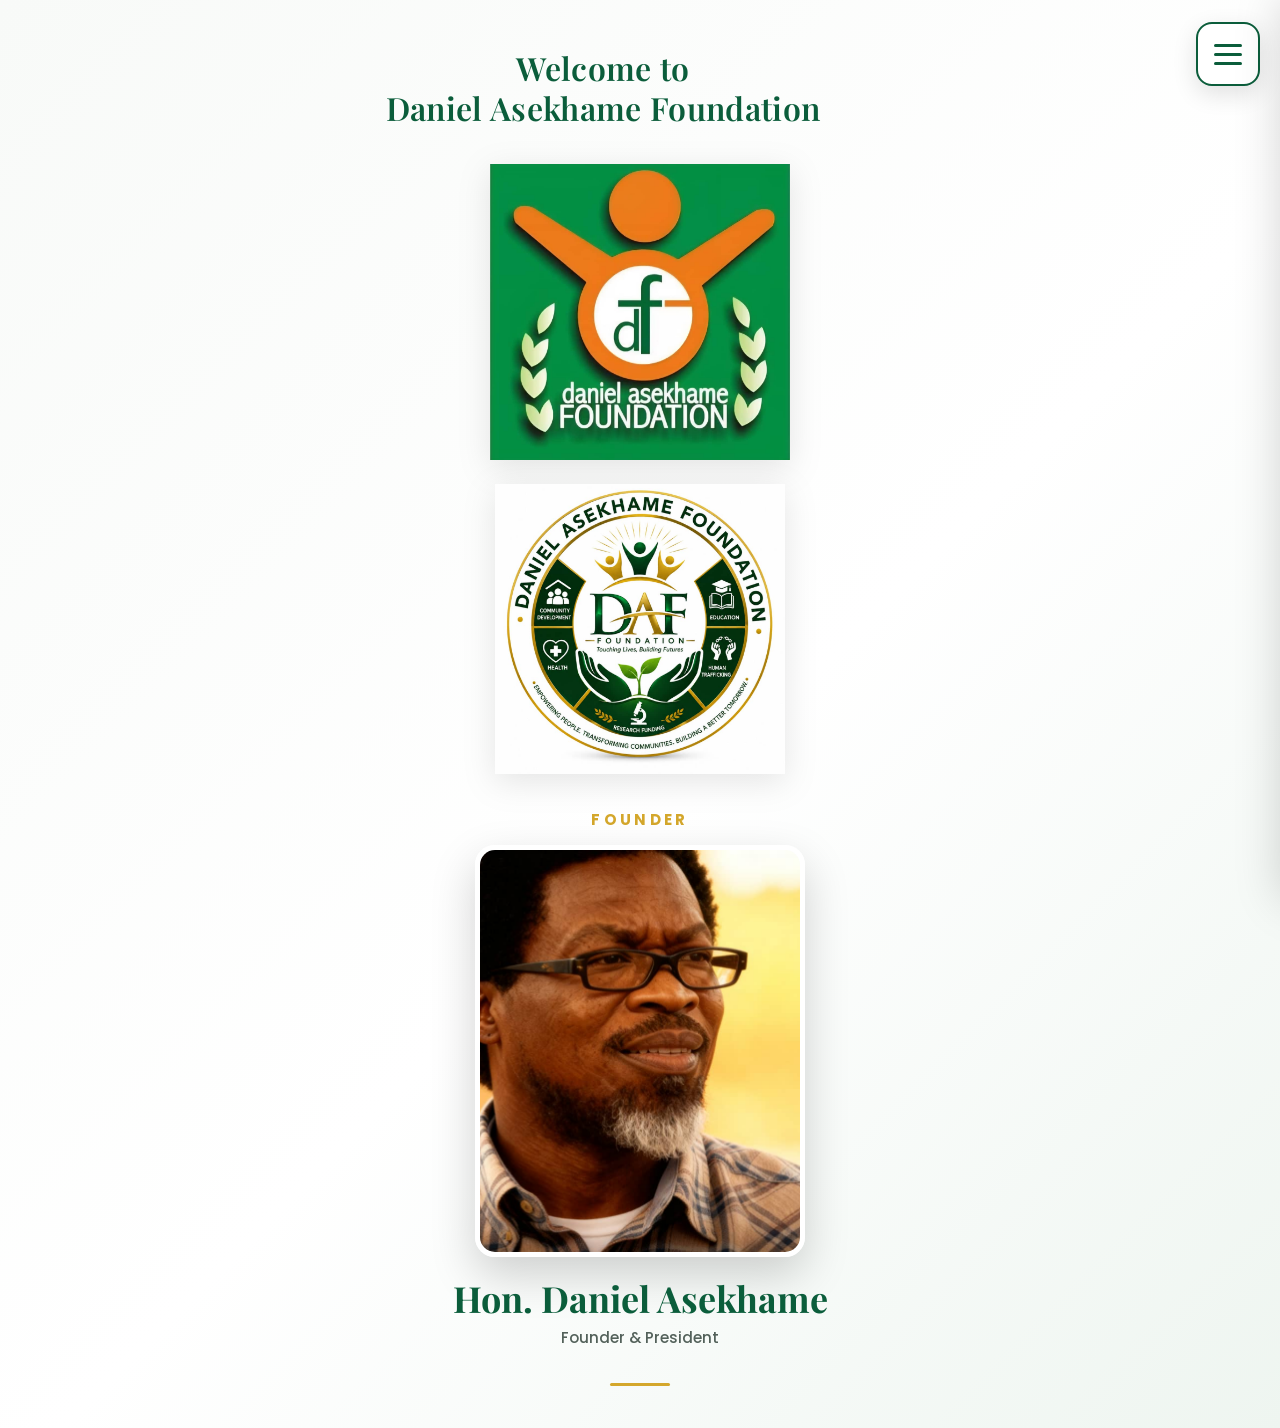
==== commit b9aad5cd: "Update print statement from 'Hello' to 'Goodbye'" ====
--- a/index.html
+++ b/index.html
@@ -3,46 +3,679 @@
 
 <head>
 
-    <meta charset="UTF-8">
-    <meta http-equiv="X-UA-Compatible" content="IE=edge">
-
-    <!-- Mobile optimisation: disable pinch zoom -->
-    <meta name="viewport" content="width=device-width, initial-scale=1.0, maximum-scale=1.0, user-scalable=no">
-
-    <title>Daniel Asekhame Foundation (DAF Foundation) | Transforming Lives Through Sustainable Community Development</title>
-
-    <meta name="description"
-        content="Daniel Asekhame Foundation (DAF Foundation) is committed to improving lives through community development, education, healthcare, humanitarian services, anti-human trafficking advocacy and research funding across Nigeria.">
-
-    <meta name="keywords"
-        content="Daniel Asekhame Foundation, DAF Foundation, NGO Nigeria, Community Development, Education, Healthcare, Humanitarian, Research, Youth Empowerment">
-
-    <meta name="author"
-        content="Daniel Asekhame Foundation">
-
-    <meta name="theme-color"
-        content="#157347">
-
-
-    <link rel="preconnect"
-        href="https://fonts.googleapis.com">
-
-    <link rel="preconnect"
-        href="https://fonts.gstatic.com"
-        crossorigin>
-
-
-    <link href="https://fonts.googleapis.com/css2?family=Poppins:wght@300;400;500;600;700;800&display=swap"
-        rel="stylesheet">
-
-
-    <link rel="stylesheet"
-        href="https://cdnjs.cloudflare.com/ajax/libs/font-awesome/6.6.0/css/all.min.css">
-
-
-    <link rel="stylesheet"
-        href="style.css">
-
+<meta charset="UTF-8">
+
+<meta name="viewport"
+      content="width=device-width, initial-scale=1.0,
+               maximum-scale=1.0, user-scalable=no">
+
+<title>
+Daniel Asekhame Foundation (DAF Foundation)
+</title>
+
+<meta name="description"
+      content="Daniel Asekhame Foundation — transforming lives through compassion, service and sustainable community development.">
+
+<link rel="preconnect"
+      href="https://fonts.googleapis.com">
+
+<link rel="preconnect"
+      href="https://fonts.gstatic.com"
+      crossorigin>
+
+<link href="https://fonts.googleapis.com/css2?family=Playfair+Display:wght@500;600;700&family=Poppins:wght@400;500;600;700&display=swap"
+      rel="stylesheet">
+
+
+<style>
+
+/* =========================================================
+   DAF FOUNDATION — FRONT COVER
+   CLEAN / ELEGANT / SMARTPHONE FIRST
+   ========================================================= */
+
+:root {
+
+    --green: #0b5d3b;
+    --deep-green: #063d29;
+    --gold: #d4a72c;
+    --white: #ffffff;
+    --soft-white: #f8faf8;
+    --text: #18221d;
+
+}
+
+
+/* ---------------------------------------------------------
+   RESET
+   --------------------------------------------------------- */
+
+* {
+    box-sizing: border-box;
+    margin: 0;
+    padding: 0;
+}
+
+html {
+    scroll-behavior: smooth;
+}
+
+body {
+
+    min-height: 100vh;
+
+    font-family: "Poppins", sans-serif;
+
+    background:
+        linear-gradient(
+            135deg,
+            var(--soft-white) 0%,
+            #ffffff 55%,
+            #eef5f0 100%
+        );
+
+    color: var(--text);
+
+    overflow-x: hidden;
+
+}
+
+
+/* ---------------------------------------------------------
+   FRONT COVER
+   --------------------------------------------------------- */
+
+.cover {
+
+    min-height: 100vh;
+
+    min-height: 100svh;
+
+    position: relative;
+
+    display: flex;
+
+    flex-direction: column;
+
+    align-items: center;
+
+    justify-content: flex-start;
+
+    padding:
+        34px
+        24px
+        42px;
+
+}
+
+
+/* ---------------------------------------------------------
+   TOP WELCOME LINE
+   --------------------------------------------------------- */
+
+.welcome {
+
+    width: 100%;
+
+    text-align: center;
+
+    padding-right: 74px;
+
+    margin-bottom: 28px;
+
+}
+
+.welcome p {
+
+    font-family: "Playfair Display", serif;
+
+    font-size: clamp(1.25rem, 5vw, 2rem);
+
+    font-weight: 600;
+
+    line-height: 1.25;
+
+    color: var(--green);
+
+    letter-spacing: .01em;
+
+}
+
+
+/* ---------------------------------------------------------
+   HAMBURGER
+   --------------------------------------------------------- */
+
+.menu-button {
+
+    position: fixed;
+
+    top: 22px;
+
+    right: 20px;
+
+    z-index: 1001;
+
+    width: 64px;
+
+    height: 64px;
+
+    border: 2px solid var(--green);
+
+    border-radius: 16px;
+
+    background: var(--white);
+
+    display: flex;
+
+    flex-direction: column;
+
+    align-items: center;
+
+    justify-content: center;
+
+    gap: 6px;
+
+    cursor: pointer;
+
+    box-shadow:
+        0 8px 24px rgba(0,0,0,.12);
+
+    transition:
+        transform .2s ease,
+        background .2s ease;
+
+}
+
+.menu-button:hover {
+
+    transform: translateY(-2px);
+
+}
+
+.menu-button:active {
+
+    transform: scale(.96);
+
+}
+
+.menu-button span {
+
+    display: block;
+
+    width: 28px;
+
+    height: 3px;
+
+    border-radius: 4px;
+
+    background: var(--green);
+
+}
+
+
+/* ---------------------------------------------------------
+   BRAND PRESENTATION
+   --------------------------------------------------------- */
+
+.brand-stage {
+
+    width: 100%;
+
+    max-width: 520px;
+
+    display: flex;
+
+    flex-direction: column;
+
+    align-items: center;
+
+    text-align: center;
+
+}
+
+
+/* ---------------------------------------------------------
+   CORPORATE LOGO
+   --------------------------------------------------------- */
+
+.corporate-logo {
+
+    width: min(78vw, 310px);
+
+    height: auto;
+
+    object-fit: contain;
+
+    margin-bottom: 24px;
+
+    filter:
+        drop-shadow(
+            0 8px 16px rgba(0,0,0,.10)
+        );
+
+}
+
+
+/* ---------------------------------------------------------
+   BRANDING LOGO
+   --------------------------------------------------------- */
+
+.branding-logo {
+
+    width: min(78vw, 300px);
+
+    height: auto;
+
+    object-fit: contain;
+
+    margin-bottom: 34px;
+
+    filter:
+        drop-shadow(
+            0 8px 16px rgba(0,0,0,.10)
+        );
+
+}
+
+
+/* ---------------------------------------------------------
+   FOUNDER LABEL
+   --------------------------------------------------------- */
+
+.founder-label {
+
+    font-family: "Poppins", sans-serif;
+
+    font-size: .95rem;
+
+    font-weight: 700;
+
+    text-transform: uppercase;
+
+    letter-spacing: .22em;
+
+    color: var(--gold);
+
+    margin-bottom: 14px;
+
+}
+
+
+/* ---------------------------------------------------------
+   FOUNDER PHOTO
+   --------------------------------------------------------- */
+
+.founder-photo {
+
+    width: min(78vw, 330px);
+
+    aspect-ratio: 4 / 5;
+
+    object-fit: cover;
+
+    object-position: center top;
+
+    border-radius: 20px;
+
+    border:
+        5px solid var(--white);
+
+    box-shadow:
+        0 18px 45px rgba(0,0,0,.18);
+
+    margin-bottom: 20px;
+
+}
+
+
+/* ---------------------------------------------------------
+   FOUNDER NAME
+   --------------------------------------------------------- */
+
+.founder-name {
+
+    font-family: "Playfair Display", serif;
+
+    font-size: clamp(1.45rem, 6vw, 2.25rem);
+
+    line-height: 1.2;
+
+    font-weight: 700;
+
+    color: var(--green);
+
+    margin-bottom: 6px;
+
+}
+
+.founder-title {
+
+    font-size: .95rem;
+
+    font-weight: 500;
+
+    color: #53615a;
+
+}
+
+
+/* ---------------------------------------------------------
+   COVER FOOTER MARK
+   --------------------------------------------------------- */
+
+.cover-mark {
+
+    margin-top: 34px;
+
+    width: 60px;
+
+    height: 3px;
+
+    background: var(--gold);
+
+    border-radius: 5px;
+
+}
+
+
+/* =========================================================
+   HIDDEN NAVIGATION DRAWER
+   ========================================================= */
+
+.menu-overlay {
+
+    position: fixed;
+
+    inset: 0;
+
+    z-index: 1000;
+
+    background:
+        rgba(0,0,0,.48);
+
+    opacity: 0;
+
+    visibility: hidden;
+
+    transition:
+        opacity .25s ease,
+        visibility .25s ease;
+
+}
+
+.menu-overlay.open {
+
+    opacity: 1;
+
+    visibility: visible;
+
+}
+
+
+.mobile-menu {
+
+    position: fixed;
+
+    top: 0;
+
+    right: 0;
+
+    z-index: 1002;
+
+    width: min(88vw, 390px);
+
+    height: 100vh;
+
+    height: 100svh;
+
+    overflow-y: auto;
+
+    background: var(--white);
+
+    box-shadow:
+        -18px 0 45px rgba(0,0,0,.18);
+
+    transform: translateX(105%);
+
+    transition:
+        transform .3s ease;
+
+    padding:
+        28px
+        24px
+        40px;
+
+}
+
+.mobile-menu.open {
+
+    transform: translateX(0);
+
+}
+
+
+/* ---------------------------------------------------------
+   MENU HEADER
+   --------------------------------------------------------- */
+
+.menu-header {
+
+    display: flex;
+
+    align-items: center;
+
+    justify-content: space-between;
+
+    padding-bottom: 22px;
+
+    margin-bottom: 22px;
+
+    border-bottom:
+        1px solid #e4e9e5;
+
+}
+
+.menu-header h2 {
+
+    font-family: "Playfair Display", serif;
+
+    color: var(--green);
+
+    font-size: 1.8rem;
+
+}
+
+.close-menu {
+
+    width: 52px;
+
+    height: 52px;
+
+    border: 0;
+
+    border-radius: 14px;
+
+    background: var(--green);
+
+    color: var(--white);
+
+    font-size: 2rem;
+
+    line-height: 1;
+
+    cursor: pointer;
+
+}
+
+
+/* ---------------------------------------------------------
+   MENU SECTIONS
+   --------------------------------------------------------- */
+
+.menu-section {
+
+    margin-bottom: 26px;
+
+}
+
+.menu-section-title {
+
+    display: block;
+
+    font-size: .72rem;
+
+    font-weight: 700;
+
+    letter-spacing: .16em;
+
+    color: var(--gold);
+
+    margin-bottom: 9px;
+
+}
+
+.menu-link {
+
+    display: flex;
+
+    align-items: center;
+
+    min-height: 52px;
+
+    padding: 9px 12px;
+
+    border-radius: 10px;
+
+    color: var(--text);
+
+    text-decoration: none;
+
+    font-size: 1rem;
+
+    font-weight: 500;
+
+    transition:
+        background .2s ease,
+        color .2s ease;
+
+}
+
+.menu-link:hover {
+
+    background: #edf5f0;
+
+    color: var(--green);
+
+}
+
+
+/* ---------------------------------------------------------
+   WHATSAPP
+   --------------------------------------------------------- */
+
+.menu-whatsapp {
+
+    margin-top: 10px;
+
+    width: 100%;
+
+    display: flex;
+
+    justify-content: center;
+
+    align-items: center;
+
+    min-height: 56px;
+
+    border-radius: 12px;
+
+    background: var(--green);
+
+    color: var(--white);
+
+    text-decoration: none;
+
+    font-weight: 700;
+
+}
+
+
+/* ---------------------------------------------------------
+   ACCESSIBILITY
+   --------------------------------------------------------- */
+
+.menu-button:focus-visible,
+.close-menu:focus-visible,
+.menu-link:focus-visible,
+.menu-whatsapp:focus-visible {
+
+    outline:
+        3px solid var(--gold);
+
+    outline-offset: 3px;
+
+}
+
+
+/* ---------------------------------------------------------
+   LARGER SCREENS
+   --------------------------------------------------------- */
+
+@media (min-width: 768px) {
+
+    .cover {
+
+        padding-top: 48px;
+
+    }
+
+    .welcome {
+
+        margin-bottom: 36px;
+
+    }
+
+    .corporate-logo {
+
+        width: 300px;
+
+    }
+
+    .branding-logo {
+
+        width: 290px;
+
+    }
+
+    .founder-photo {
+
+        width: 330px;
+
+    }
+
+}
+
+
+/* ---------------------------------------------------------
+   REDUCED MOTION
+   --------------------------------------------------------- */
+
+@media (prefers-reduced-motion: reduce) {
+
+    *,
+    *::before,
+    *::after {
+
+        scroll-behavior: auto !important;
+
+        transition: none !important;
+
+    }
+
+}
+
+</style>
 
 </head>
 
@@ -50,1675 +683,398 @@
 <body>
 
 
-<header class="header">
-
-    <div class="container">
-
-
-        <a href="index.html" class="logo">
-
-            <img src="images/daf-logo.png"
-                 alt="Daniel Asekhame Foundation Logo">
-
-
-            <div class="logo-text">
-
-                <h1>DAF Foundation</h1>
-
-                <span>Transforming Lives</span>
-
-            </div>
-
+<!-- =======================================================
+     FRONT PAGE COVER
+     EXACTLY THREE PHOTOGRAPHIC ELEMENTS + MENU CONTROL
+     ======================================================= -->
+
+<main class="cover">
+
+
+    <!-- 1. WELCOME -->
+    <div class="welcome">
+
+        <p>
+            Welcome to<br>
+            Daniel Asekhame Foundation
+        </p>
+
+    </div>
+
+
+    <!-- 2. BRAND PRESENTATION -->
+    <div class="brand-stage">
+
+
+        <!-- CORPORATE LOGO -->
+        <img
+            class="corporate-logo"
+            src="images/IMG-20260803-WA0002(1).jpg"
+            alt="Daniel Asekhame Foundation Corporate Logo"
+        >
+
+
+        <!-- BRANDING LOGO -->
+        <img
+            class="branding-logo"
+            src="images/IMG-20260803-WA0001(1).jpg"
+            alt="Daniel Asekhame Foundation Corporate Branding"
+        >
+
+
+        <!-- FOUNDER LABEL -->
+        <div class="founder-label">
+            Founder
+        </div>
+
+
+        <!-- HON. DANIEL ASEKHAME -->
+        <img
+            class="founder-photo"
+            src="images/IMG-20260803-WA0003.jpg"
+            alt="Hon. Daniel Asekhame, Founder and President of Daniel Asekhame Foundation"
+        >
+
+
+        <h1 class="founder-name">
+            Hon. Daniel Asekhame
+        </h1>
+
+        <p class="founder-title">
+            Founder &amp; President
+        </p>
+
+
+        <div class="cover-mark"></div>
+
+    </div>
+
+
+</main>
+
+
+<!-- =======================================================
+     3. HAMBURGER — UPPER RIGHT
+     ======================================================= -->
+
+<button
+    class="menu-button"
+    id="menuButton"
+    type="button"
+    aria-label="Open navigation menu"
+    aria-expanded="false"
+    aria-controls="navigationMenu"
+>
+
+    <span></span>
+    <span></span>
+    <span></span>
+
+</button>
+
+
+<!-- =======================================================
+     MENU OVERLAY
+     ======================================================= -->
+
+<div
+    class="menu-overlay"
+    id="menuOverlay"
+    aria-hidden="true">
+</div>
+
+
+<!-- =======================================================
+     HIDDEN NAVIGATION
+     ======================================================= -->
+
+<aside
+    class="mobile-menu"
+    id="navigationMenu"
+    aria-hidden="true"
+>
+
+
+    <div class="menu-header">
+
+        <h2>
+            DAF Foundation
+        </h2>
+
+        <button
+            class="close-menu"
+            id="closeMenu"
+            type="button"
+            aria-label="Close navigation menu"
+        >
+            &times;
+        </button>
+
+    </div>
+
+
+    <!-- HOME -->
+
+    <div class="menu-section">
+
+        <span class="menu-section-title">
+            HOME
+        </span>
+
+        <a
+            class="menu-link"
+            href="index.html"
+        >
+            Welcome
         </a>
 
-
-        <!-- Desktop Navigation -->
-
-        <nav class="navbar" id="navbar" aria-label="Primary Navigation">
-
-            <ul>
-
-                <li>
-                    <a href="index.html" class="active">
-                        Home
-                    </a>
-                </li>
-
-
-                <li>
-                    <a href="about.html">
-                        About DAF
-                    </a>
-                </li>
-
-
-                <li>
-                    <a href="programmes.html">
-                        Our Work
-                    </a>
-                </li>
-
-
-                <li>
-                    <a href="#impact">
-                        Impact
-                    </a>
-                </li>
-
-
-                <li>
-                    <a href="#contact">
-                        Contact
-                    </a>
-                </li>
-
-            </ul>
-
-        </nav>
-
-
-        <div class="header-actions">
-
-
-            <a href="https://wa.me/2348060388776"
-               class="btn btn-primary"
-               target="_blank"
-               rel="noopener">
-
-                WhatsApp Us
-
-            </a>
-
-
-            <button id="menu-toggle"
-                    class="menu-toggle"
-                    aria-label="Open Navigation"
-                    aria-expanded="false"
-                    aria-controls="mobile-menu">
-
-                <i class="fas fa-bars"></i>
-
-            </button>
-
-
-        </div>
-
-
     </div>
 
 
-</header>
-
-
-<!-- Mobile Navigation Overlay -->
-
-<div class="menu-overlay"
-     id="menu-overlay"
-     aria-hidden="true">
-</div>
-
-
-<!-- Mobile Navigation Centre -->
-
-<aside class="mobile-menu"
-       id="mobile-menu"
-       aria-hidden="true">
-
-
-    <div class="mobile-menu-header">
-
-        <h2>
-            Navigation
-        </h2>
-
-
-        <button id="close-menu"
-                class="close-menu"
-                aria-label="Close Navigation">
-
-            &times;
-
-        </button>
-
+    <!-- ABOUT -->
+
+    <div class="menu-section">
+
+        <span class="menu-section-title">
+            ABOUT DAF
+        </span>
+
+        <a
+            class="menu-link"
+            href="about.html"
+        >
+            About the Foundation
+        </a>
+
+        <a
+            class="menu-link"
+            href="about.html#vision"
+        >
+            Vision &amp; Mission
+        </a>
+
+        <a
+            class="menu-link"
+            href="about.html#founder"
+        >
+            Founder &amp; President
+        </a>
+
+        <a
+            class="menu-link"
+            href="about.html#values"
+        >
+            Core Values
+        </a>
 
     </div>
 
 
-    <nav aria-label="Mobile Navigation">
-
-
-        <div class="menu-section">
-
-            <h3>
-                HOME
-            </h3>
-
-
-            <a href="index.html">
-                Home
-            </a>
-
-
-        </div>
-
-
-        <div class="menu-section">
-
-            <h3>
-                ABOUT DAF
-            </h3>
-
-
-            <a href="about.html">
-                About the Foundation
-            </a>
-
-
-            <a href="about.html#vision">
-                Vision &amp; Mission
-            </a>
-
-
-            <a href="about.html#founder">
-                Founder
-            </a>
-
-
-        </div>
-
-
-
-        <div class="menu-section">
-
-            <h3>
-                OUR WORK
-            </h3>
-
-
-            <a href="programmes.html#focus">
-                Areas of Focus
-            </a>
-
-
-            <a href="programmes.html">
-                Programmes
-            </a>
-
-
-            <a href="programmes.html#values">
-                Core Values
-            </a>
-
-
-            <a href="programmes.html#impact">
-                Impact
-            </a>
-
-
-        </div>
-
-
-
-        <div class="menu-section">
-
-            <h3>
-                GET INVOLVED
-            </h3>
-
-
-            <a href="programmes.html#volunteer">
-                Volunteer
-            </a>
-
-
-            <a href="programmes.html#partner">
-                Partner With Us
-            </a>
-
-
-            <a href="https://wa.me/2348060388776"
-               target="_blank"
-               rel="noopener">
-
-                WhatsApp Enquiries
-
-            </a>
-
-
-        </div>
-
-
-
-        <div class="menu-section">
-
-            <h3>
-                CONNECT
-            </h3>
-
-
-            <a href="#contact">
-                Address
-            </a>
-
-
-            <a href="https://wa.me/2348060388776"
-               target="_blank"
-               rel="noopener">
-
-                WhatsApp
-
-            </a>
-
-
-        </div>
-
-
-    </nav>
+    <!-- OUR WORK -->
+
+    <div class="menu-section">
+
+        <span class="menu-section-title">
+            OUR WORK
+        </span>
+
+        <a
+            class="menu-link"
+            href="programmes.html"
+        >
+            Our Work
+        </a>
+
+        <a
+            class="menu-link"
+            href="programmes.html#focus"
+        >
+            Areas of Focus
+        </a>
+
+        <a
+            class="menu-link"
+            href="programmes.html#impact"
+        >
+            Impact
+        </a>
+
+    </div>
+
+
+    <!-- GET INVOLVED -->
+
+    <div class="menu-section">
+
+        <span class="menu-section-title">
+            GET INVOLVED
+        </span>
+
+        <a
+            class="menu-link"
+            href="programmes.html#volunteer"
+        >
+            Volunteer
+        </a>
+
+        <a
+            class="menu-link"
+            href="programmes.html#partner"
+        >
+            Partner With Us
+        </a>
+
+    </div>
+
+
+    <!-- CONNECT -->
+
+    <div class="menu-section">
+
+        <span class="menu-section-title">
+            CONNECT
+        </span>
+
+        <a
+            class="menu-link"
+            href="index.html#contact"
+        >
+            Contact
+        </a>
+
+    </div>
+
+
+    <a
+        class="menu-whatsapp"
+        href="https://wa.me/2348060388776"
+        target="_blank"
+        rel="noopener"
+    >
+        WhatsApp Enquiries
+    </a>
 
 
 </aside>
 
 
-
-<main>
-
-
-
-<section class="hero">
-
-
-    <div class="hero-overlay"></div>
-
-
-    <div class="container hero-content">
-
-
-        <div class="hero-text">
-
-
-            <span class="hero-tag">
-
-                Daniel Asekhame Foundation (DAF Foundation)
-
-            </span>
-
-
-
-            <h2>
-
-                Transforming Lives Through Compassion, Service and Sustainable Community Development
-
-            </h2>
-
-
-
-            <p>
-
-                Building stronger communities through education, healthcare, humanitarian support, anti-human trafficking advocacy, research funding and strategic community development across Nigeria.
-
-            </p>
-
-
-
-            <div class="hero-buttons">
-
-
-                <a href="about.html"
-                   class="btn btn-primary">
-
-                    Learn More
-
-                </a>
-
-
-
-                <a href="https://wa.me/2348060388776"
-                   class="btn btn-secondary"
-                   target="_blank"
-                   rel="noopener">
-
-                    Donate Now
-
-                </a>
-
-
-            </div>
-
-
-        </div>
-
-
-
-        <div class="hero-image">
-
-
-            <img src="images/hero.jpg"
-                 alt="Community Development">
-
-
-        </div>
-
-
-    </div>
-
-
-</section>
-
-
-
-
-
-<section class="vision-mission">
-
-
-    <div class="container">
-
-
-        <div class="vision-card">
-
-
-            <div class="section-icon">
-
-                <i class="fas fa-eye"></i>
-
-            </div>
-
-
-
-            <h2>
-                Our Vision
-            </h2>
-
-
-
-            <p>
-
-                To build a society where every individual, regardless of background, has access to quality education, healthcare, economic opportunities, and protection from exploitation, while promoting sustainable community development and supporting research that transforms lives.
-
-            </p>
-
-
-        </div>
-
-
-
-        <div class="mission-card">
-
-
-            <div class="section-icon">
-
-                <i class="fas fa-bullseye"></i>
-
-            </div>
-
-
-
-            <h2>
-                Our Mission
-            </h2>
-
-
-
-            <p>
-
-                The Daniel Asekhame Foundation (DAF Foundation) is committed to improving lives through strategic interventions in community development, healthcare, education, anti-human trafficking advocacy, humanitarian support, and research funding. We partner with communities, government agencies, educational institutions, and development organizations to create lasting solutions that empower individuals and strengthen communities.
-
-            </p>
-
-
-        </div>
-
-
-    </div>
-
-
-</section>
-
-
-
-<section class="about-preview">
-
-
-    <div class="container">
-
-
-        <div class="section-heading">
-
-
-            <span>
-                About Us
-            </span>
-
-
-
-            <h2>
-                Transforming Lives Through Sustainable Community Development
-            </h2>
-
-
-        </div>
-
-
-
-        <div class="about-grid">
-
-
-            <div class="about-image">
-
-
-                <img src="images/about-foundation.jpg"
-                     alt="Daniel Asekhame Foundation Community Outreach">
-
-
-            </div>
-
-
-
-
-            <div class="about-content">
-
-
-                <p>
-
-                    Daniel Asekhame Foundation (DAF Foundation) is a non-profit, humanitarian and community development organization dedicated to transforming lives across Nigeria through impactful social interventions.
-
-                </p>
-
-
-
-                <p>
-
-                    The Foundation believes that sustainable development begins with empowered people. Our programs focus on providing hope, opportunities, education, healthcare, and protection to vulnerable individuals while promoting inclusive growth within communities.
-
-                </p>
-
-
-
-                <p>
-
-                    We work with community leaders, educational institutions, healthcare providers, government agencies, development partners, volunteers, and private organizations to deliver measurable and sustainable impact.
-
-                </p>
-
-
-
-                <p>
-
-                    Our approach combines compassion, professionalism, accountability, transparency, and innovation to ensure that every intervention produces meaningful and lasting change.
-
-                </p>
-
-
-
-                <a href="about.html"
-                   class="btn btn-primary">
-
-                    Read More
-
-                </a>
-
-
-            </div>
-
-
-        </div>
-
-
-    </div>
-
-
-</section>
-
-
-
-
-
-<section class="core-values">
-
-
-    <div class="container">
-
-
-        <div class="section-heading">
-
-
-            <span>
-                Our Core Values
-            </span>
-
-
-
-            <h2>
-                The Principles That Guide Everything We Do
-            </h2>
-
-
-        </div>
-
-
-
-
-        <div class="values-grid">
-
-
-            <button class="value-card active"
-                    data-value="integrity"
-                    type="button">
-
-
-                <i class="fas fa-scale-balanced"></i>
-
-
-                <h3>
-                    Integrity
-                </h3>
-
-
-            </button>
-
-
-
-
-            <button class="value-card"
-                    data-value="accountability"
-                    type="button">
-
-
-                <i class="fas fa-clipboard-check"></i>
-
-
-                <h3>
-                    Accountability
-                </h3>
-
-
-            </button>
-
-
-
-
-            <button class="value-card"
-                    data-value="compassion"
-                    type="button">
-
-
-                <i class="fas fa-heart"></i>
-
-
-                <h3>
-                    Compassion
-                </h3>
-
-
-            </button>
-
-
-
-
-            <button class="value-card"
-                    data-value="transparency"
-                    type="button">
-
-
-                <i class="fas fa-eye"></i>
-
-
-                <h3>
-                    Transparency
-                </h3>
-
-
-            </button>
-
-
-
-
-            <button class="value-card"
-                    data-value="excellence"
-                    type="button">
-
-
-                <i class="fas fa-award"></i>
-
-
-                <h3>
-                    Excellence
-                </h3>
-
-
-            </button>
-
-
-
-
-            <button class="value-card"
-                    data-value="inclusion"
-                    type="button">
-
-
-                <i class="fas fa-users"></i>
-
-
-                <h3>
-                    Inclusion
-                </h3>
-
-
-            </button>
-
-
-
-
-            <button class="value-card"
-                    data-value="service"
-                    type="button">
-
-
-                <i class="fas fa-hands-helping"></i>
-
-
-                <h3>
-                    Service to Humanity
-                </h3>
-
-
-            </button>
-
-
-
-
-            <button class="value-card"
-                    data-value="dignity"
-                    type="button">
-
-
-                <i class="fas fa-user-shield"></i>
-
-
-                <h3>
-                    Respect for Human Dignity
-                </h3>
-
-
-            </button>
-
-
-
-
-            <button class="value-card"
-                    data-value="innovation"
-                    type="button">
-
-
-                <i class="fas fa-lightbulb"></i>
-
-
-                <h3>
-                    Innovation
-                </h3>
-
-
-            </button>
-
-
-
-
-            <button class="value-card"
-                    data-value="sustainability"
-                    type="button">
-
-
-                <i class="fas fa-leaf"></i>
-
-
-                <h3>
-                    Sustainable Development
-                </h3>
-
-
-            </button>
-
-
-        </div>
-
-
-
-        <div class="value-description"
-             id="value-description">
-
-
-            <h3>
-                Integrity
-            </h3>
-
-
-            <p>
-
-                Integrity is the foundation of everything we do at the Daniel Asekhame Foundation. We are committed to honesty, fairness, ethical conduct and respect in all our actions and decisions. We uphold the highest standards of professionalism, ensuring that our programmes and partnerships are guided by transparency, responsibility and a genuine commitment to serving humanity. By acting with integrity, we build lasting trust with our beneficiaries, donors, partners and the communities we serve.
-
-            </p>
-
-
-        </div>
-
-
-    </div>
-
-
-</section>
-
-
-
-
-
-<section class="areas-of-focus">
-
-
-    <div class="container">
-
-
-        <div class="section-heading">
-
-
-            <span>
-                Our Areas of Focus
-            </span>
-
-
-
-            <h2>
-                Creating Sustainable Impact Across Communities
-            </h2>
-
-
-
-            <p>
-
-                Through strategic interventions, DAF Foundation is committed to addressing critical social challenges and creating lasting positive change.
-
-            </p>
-
-
-        </div>
-
-
-
-        <div class="focus-grid">
-
-
-
-            <article class="focus-card">
-
-
-                <i class="fas fa-people-group"></i>
-
-
-                <h3>
-                    Community Development
-                </h3>
-
-
-
-                <p>
-                    Healthy communities are the foundation of national development.
-                </p>
-
-
-
-                <ul>
-
-                    <li>
-                        Rural infrastructure support
-                    </li>
-
-                    <li>
-                        Water and sanitation projects
-                    </li>
-
-                    <li>
-                        Youth empowerment
-                    </li>
-
-                    <li>
-                        Women empowerment
-                    </li>
-
-                    <li>
-                        Agricultural support
-                    </li>
-
-                    <li>
-                        Community leadership development
-                    </li>
-
-                    <li>
-                        Skills acquisition programmes
-                    </li>
-
-                    <li>
-                        Poverty reduction initiatives
-                    </li>
-
-                    <li>
-                        Community advocacy
-                    </li>
-
-                    <li>
-                        Economic empowerment
-                    </li>
-
-                </ul>
-
-
-
-                <p>
-
-                    Our objective is to build self-reliant communities capable of sustaining their own development.
-
-                </p>
-
-
-            </article>
-
-
-
-
-
-            <article class="focus-card">
-
-
-                <i class="fas fa-heart-pulse"></i>
-
-
-                <h3>
-                    Health Care Support
-                </h3>
-
-
-
-                <p>
-                    Good health is essential for human development.
-                </p>
-
-
-
-                <ul>
-
-                    <li>
-                        Medical outreach
-                    </li>
-
-                    <li>
-                        Free health screening
-                    </li>
-
-                    <li>
-                        Maternal and child healthcare
-                    </li>
-
-                    <li>
-                        Health education
-                    </li>
-
-                    <li>
-                        Preventive healthcare campaigns
-                    </li>
-
-                    <li>
-                        Eye care programmes
-                    </li>
-
-                    <li>
-                        Blood pressure and diabetes screening
-                    </li>
-
-                    <li>
-                        Mental health awareness
-                    </li>
-
-                    <li>
-                        Medical assistance for vulnerable persons
-                    </li>
-
-                    <li>
-                        Support for persons living with disabilities
-                    </li>
-
-                </ul>
-
-
-
-                <p>
-
-                    We believe quality healthcare should be accessible to everyone regardless of financial status.
-
-                </p>
-
-
-            </article>
-
-
-
-            <article class="focus-card">
-
-
-                <i class="fas fa-graduation-cap"></i>
-
-
-                <h3>
-                    Education
-                </h3>
-
-
-
-                <p>
-                    Education remains the greatest investment in human capital.
-                </p>
-
-
-
-                <ul>
-
-                    <li>
-                        Scholarships
-                    </li>
-
-                    <li>
-                        School supplies
-                    </li>
-
-                    <li>
-                        Teacher support programmes
-                    </li>
-
-                    <li>
-                        Educational grants
-                    </li>
-
-                    <li>
-                        School infrastructure support
-                    </li>
-
-                    <li>
-                        Digital learning initiatives
-                    </li>
-
-                    <li>
-                        Adult literacy programmes
-                    </li>
-
-                    <li>
-                        Career development
-                    </li>
-
-                    <li>
-                        Mentorship
-                    </li>
-
-                    <li>
-                        Leadership training
-                    </li>
-
-                </ul>
-
-
-
-                <p>
-
-                    Our goal is to ensure that every child and young person has the opportunity to reach their full potential.
-
-                </p>
-
-
-            </article>
-
-
-
-
-
-            <article class="focus-card">
-
-
-                <i class="fas fa-hand-holding-heart"></i>
-
-
-                <h3>
-                    Combating Human Trafficking
-                </h3>
-
-
-
-                <p>
-
-                    Human trafficking remains one of the greatest threats to vulnerable populations.
-
-                </p>
-
-
-
-                <ul>
-
-                    <li>
-                        Public awareness campaigns
-                    </li>
-
-                    <li>
-                        Prevention programmes
-                    </li>
-
-                    <li>
-                        Youth education
-                    </li>
-
-                    <li>
-                        Community sensitization
-                    </li>
-
-                    <li>
-                        Victim support
-                    </li>
-
-                    <li>
-                        Rehabilitation initiatives
-                    </li>
-
-                    <li>
-                        Reintegration support
-                    </li>
-
-                    <li>
-                        Advocacy
-                    </li>
-
-                    <li>
-                        Collaboration with law enforcement agencies
-                    </li>
-
-                    <li>
-                        Policy engagement
-                    </li>
-
-                </ul>
-
-
-
-                <p>
-
-                    We believe every individual deserves freedom, dignity, and protection from exploitation.
-
-                </p>
-
-
-            </article>
-
-
-
-
-
-            <article class="focus-card">
-
-
-                <i class="fas fa-microscope"></i>
-
-
-                <h3>
-                    Research Funding
-                </h3>
-
-
-
-                <p>
-                    Knowledge drives sustainable development.
-                </p>
-
-
-
-                <ul>
-
-                    <li>
-                        Public health
-                    </li>
-
-                    <li>
-                        Education
-                    </li>
-
-                    <li>
-                        Community development
-                    </li>
-
-                    <li>
-                        Agriculture
-                    </li>
-
-                    <li>
-                        Youth development
-                    </li>
-
-                    <li>
-                        Economic empowerment
-                    </li>
-
-                    <li>
-                        Environmental sustainability
-                    </li>
-
-                    <li>
-                        Technology
-                    </li>
-
-                    <li>
-                        Social policy
-                    </li>
-
-                    <li>
-                        Governance
-                    </li>
-
-                </ul>
-
-
-
-                <p>
-
-                    The Foundation encourages innovative research capable of improving lives and informing public policy.
-
-                </p>
-
-
-            </article>
-
-
-        </div>
-
-
-    </div>
-
-
-</section>
-
-
-
-<section class="why-daf daf-highlight">
-
-
-    <div class="container">
-
-
-        <div class="section-heading">
-
-
-            <span>
-                Why DAF Foundation?
-            </span>
-
-
-
-            <h2>
-                Committed to Lasting Social Impact
-            </h2>
-
-
-        </div>
-
-
-
-        <p>
-
-            We are committed to creating measurable social impact through sustainable programmes that address the root causes of poverty, inequality, illiteracy, poor healthcare, and exploitation.
-
-        </p>
-
-
-
-        <p>
-
-            Our strength lies in collaboration, transparency, accountability, and a deep commitment to serving humanity.
-
-        </p>
-
-
-    </div>
-
-
-</section>
-
-
-
-
-
-<section class="get-involved">
-
-
-    <div class="container">
-
-
-        <div class="section-heading">
-
-
-            <span>
-                Get Involved
-            </span>
-
-
-
-            <h2>
-                Be Part of the Change
-            </h2>
-
-
-        </div>
-
-
-
-        <div class="involvement-grid">
-
-
-            <div class="involvement-card">
-
-
-                <i class="fas fa-hands-helping"></i>
-
-
-
-                <h3>
-                    Volunteer
-                </h3>
-
-
-
-                <p>
-
-                    Join our growing network of volunteers and become part of meaningful community transformation.
-
-                </p>
-
-
-            </div>
-
-
-
-
-
-            <div class="involvement-card">
-
-
-                <i class="fas fa-handshake"></i>
-
-
-
-                <h3>
-                    Partner With Us
-                </h3>
-
-
-
-                <p>
-
-                    We welcome partnerships with government agencies, NGOs, educational institutions, healthcare organizations, corporate organizations, development partners, and international agencies.
-
-                </p>
-
-
-            </div>
-
-
-
-
-
-            <div class="involvement-card">
-
-
-                <i class="fas fa-donate"></i>
-
-
-
-                <h3>
-                    Donate
-                </h3>
-
-
-
-                <p>
-
-                    Your donations help us provide scholarships, healthcare, emergency assistance, research grants, and community development projects.
-
-                </p>
-
-
-
-                <p>
-                    <strong>
-                        Every contribution changes lives.
-                    </strong>
-                </p>
-
-
-
-                <a href="https://wa.me/2348060388776"
-                   class="btn btn-primary"
-                   target="_blank"
-                   rel="noopener">
-
-                    Donate Now
-
-                </a>
-
-
-            </div>
-
-
-        </div>
-
-
-    </div>
-
-
-</section>
-
-
-
-
-
-<section class="contact-section"
-         id="contact">
-
-
-    <div class="container">
-
-
-        <div class="section-heading">
-
-
-            <span>
-                Contact Us
-            </span>
-
-
-
-            <h2>
-                Get In Touch With DAF Foundation
-            </h2>
-
-
-
-            <p>
-
-                We welcome collaboration, partnerships and support from individuals and organisations committed to creating positive change.
-
-            </p>
-
-
-        </div>
-
-
-
-        <div class="contact-grid">
-
-
-            <div class="contact-card">
-
-
-                <i class="fas fa-location-dot"></i>
-
-
-
-                <h3>
-                    Address
-                </h3>
-
-
-
-                <p>
-
-                    Daniel Asekhame Foundation (DAF Foundation)<br>
-                    14 Aimure Street<br>
-                    GRA, Benin City<br>
-                    Edo State, Nigeria
-
-                </p>
-
-
-            </div>
-
-
-
-            <div class="contact-card">
-
-
-                <i class="fas fa-phone"></i>
-
-
-
-                <h3>
-                    WhatsApp
-                </h3>
-
-
-
-                <p>
-
-                    <a href="tel:+2348060388776">
-
-                        08060388776
-
-                    </a>
-
-                </p>
-
-
-
-                <a href="https://wa.me/2348060388776"
-                   class="btn btn-primary"
-                   target="_blank"
-                   rel="noopener">
-
-                    WhatsApp
-
-                </a>
-
-
-            </div>
-
-
-        </div>
-
-
-    </div>
-
-
-</section>
-
-
-
-
-
-<section class="donation-banner">
-
-
-    <div class="container">
-
-
-        <div class="donation-content">
-
-
-            <h2>
-                Support Our Mission
-            </h2>
-
-
-
-            <p>
-
-                Your contribution helps provide education, healthcare, humanitarian assistance and community development support.
-
-            </p>
-
-
-
-            <a href="https://wa.me/2348060388776"
-               class="btn btn-primary"
-               target="_blank"
-               rel="noopener">
-
-                Donate Now
-
-            </a>
-
-
-        </div>
-
-
-    </div>
-
-
-</section>
-
-
-
-
-
-</main>
-
-
-
-
-
-<footer class="footer">
-
-
-    <div class="container">
-
-
-        <div class="footer-grid">
-
-
-            <div class="footer-brand">
-
-
-                <h2>
-                    Daniel Asekhame Foundation
-                </h2>
-
-
-
-                <p>
-
-                    Transforming lives through compassion, service and sustainable community development.
-
-                </p>
-
-
-            </div>
-
-
-
-
-
-            <div class="footer-links">
-
-
-                <h3>
-                    Quick Links
-                </h3>
-
-
-
-                <ul>
-
-
-                    <li>
-
-                        <a href="index.html">
-                            Home
-                        </a>
-
-                    </li>
-
-
-
-                    <li>
-
-                        <a href="about.html">
-                            About
-                        </a>
-
-                    </li>
-
-
-
-                    <li>
-
-                        <a href="programmes.html">
-                            Programmes
-                        </a>
-
-                    </li>
-
-
-
-                    <li>
-
-                        <a href="#contact">
-                            Contact
-                        </a>
-
-                    </li>
-
-
-                </ul>
-
-
-            </div>
-
-
-        </div>
-
-
-
-
-
-        <div class="footer-bottom">
-
-
-            <p>
-
-                © 2026 Daniel Asekhame Foundation (DAF Foundation). All Rights Reserved.
-
-            </p>
-
-
-
-            <p class="ace-attribution">
-
-
-                <a href="https://omorishaoba-alt.github.io/ace-website/"
-                   target="_blank"
-                   rel="noopener">
-
-                    Website Designed &amp; Developed by ACE™ — Enterprise Science™ for Enterprise Capability
-
-                </a>
-
-
-            </p>
-
-
-        </div>
-
-
-
-    </div>
-
-
-</footer>
-
-
-
-
-
-<script src="script.js"></script>
-
+<script>
+
+/* =========================================================
+   DAF FOUNDATION — NAVIGATION
+   ========================================================= */
+
+const menuButton =
+    document.getElementById("menuButton");
+
+const closeMenu =
+    document.getElementById("closeMenu");
+
+const navigationMenu =
+    document.getElementById("navigationMenu");
+
+const menuOverlay =
+    document.getElementById("menuOverlay");
+
+
+function openMenu() {
+
+    navigationMenu.classList.add("open");
+
+    menuOverlay.classList.add("open");
+
+    navigationMenu.setAttribute(
+        "aria-hidden",
+        "false"
+    );
+
+    menuOverlay.setAttribute(
+        "aria-hidden",
+        "false"
+    );
+
+    menuButton.setAttribute(
+        "aria-expanded",
+        "true"
+    );
+
+    document.body.style.overflow = "hidden";
+
+}
+
+
+function closeNavigation() {
+
+    navigationMenu.classList.remove("open");
+
+    menuOverlay.classList.remove("open");
+
+    navigationMenu.setAttribute(
+        "aria-hidden",
+        "true"
+    );
+
+    menuOverlay.setAttribute(
+        "aria-hidden",
+        "true"
+    );
+
+    menuButton.setAttribute(
+        "aria-expanded",
+        "false"
+    );
+
+    document.body.style.overflow = "";
+
+}
+
+
+menuButton.addEventListener(
+    "click",
+    openMenu
+);
+
+
+closeMenu.addEventListener(
+    "click",
+    closeNavigation
+);
+
+
+menuOverlay.addEventListener(
+    "click",
+    closeNavigation
+);
+
+
+document.addEventListener(
+    "keydown",
+    function(event) {
+
+        if (event.key === "Escape") {
+
+            closeNavigation();
+
+        }
+
+    }
+);
+
+
+/* Close menu after selecting a navigation link */
+
+document
+    .querySelectorAll(".menu-link, .menu-whatsapp")
+    .forEach(function(link) {
+
+        link.addEventListener(
+            "click",
+            closeNavigation
+        );
+
+    });
+
+</script>
 
 
 </body>
